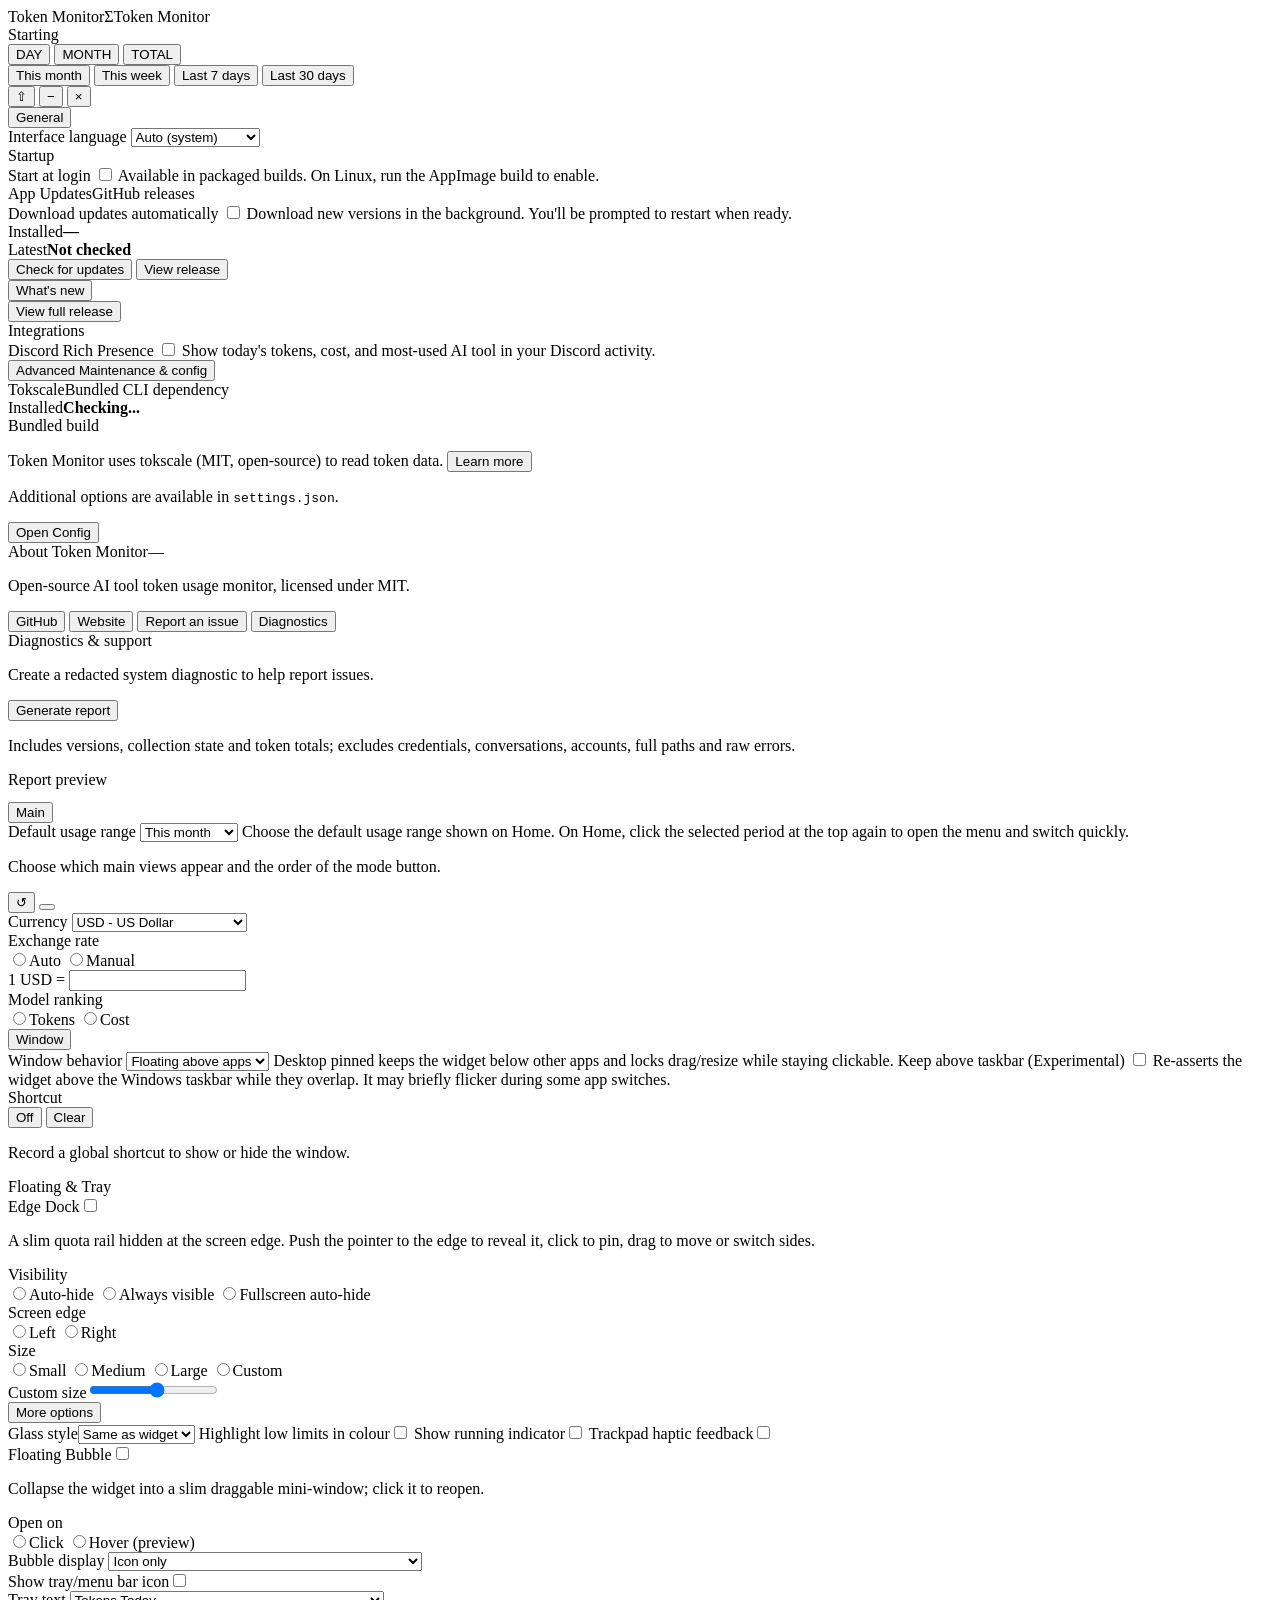
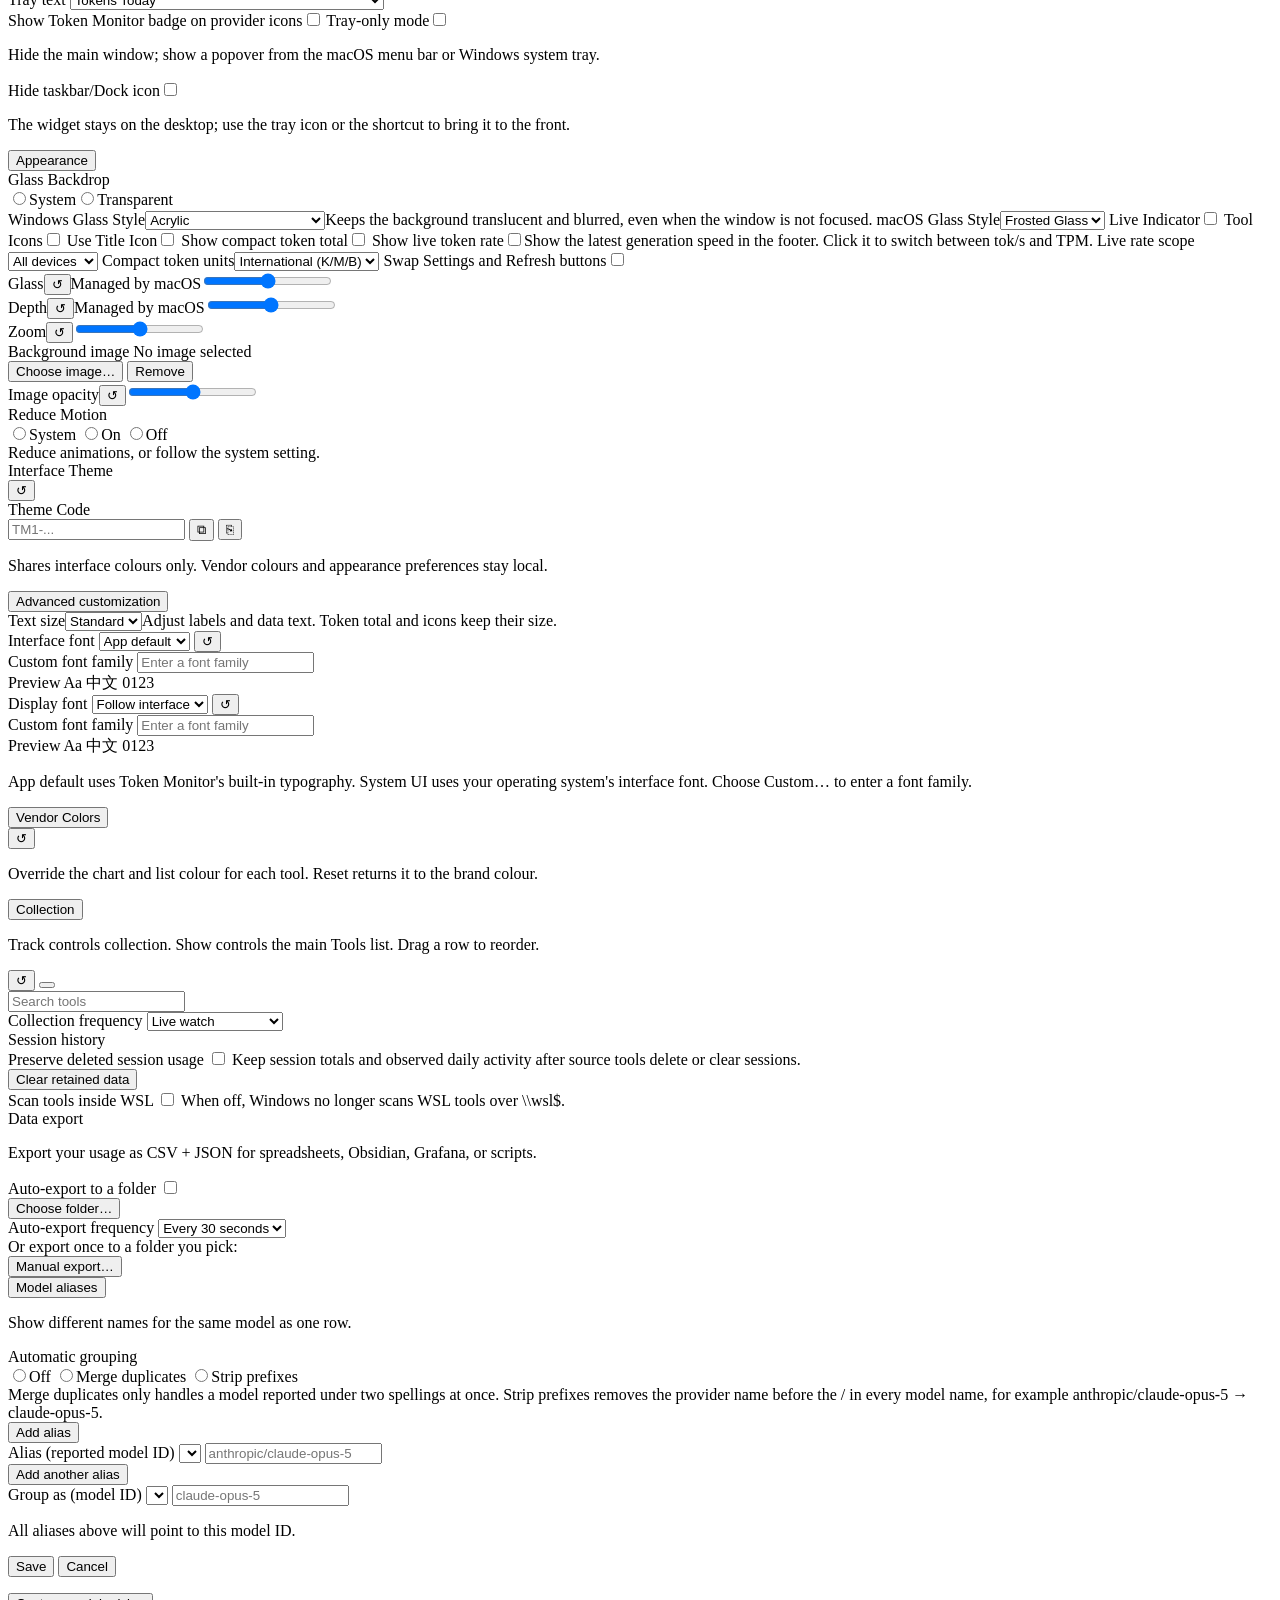
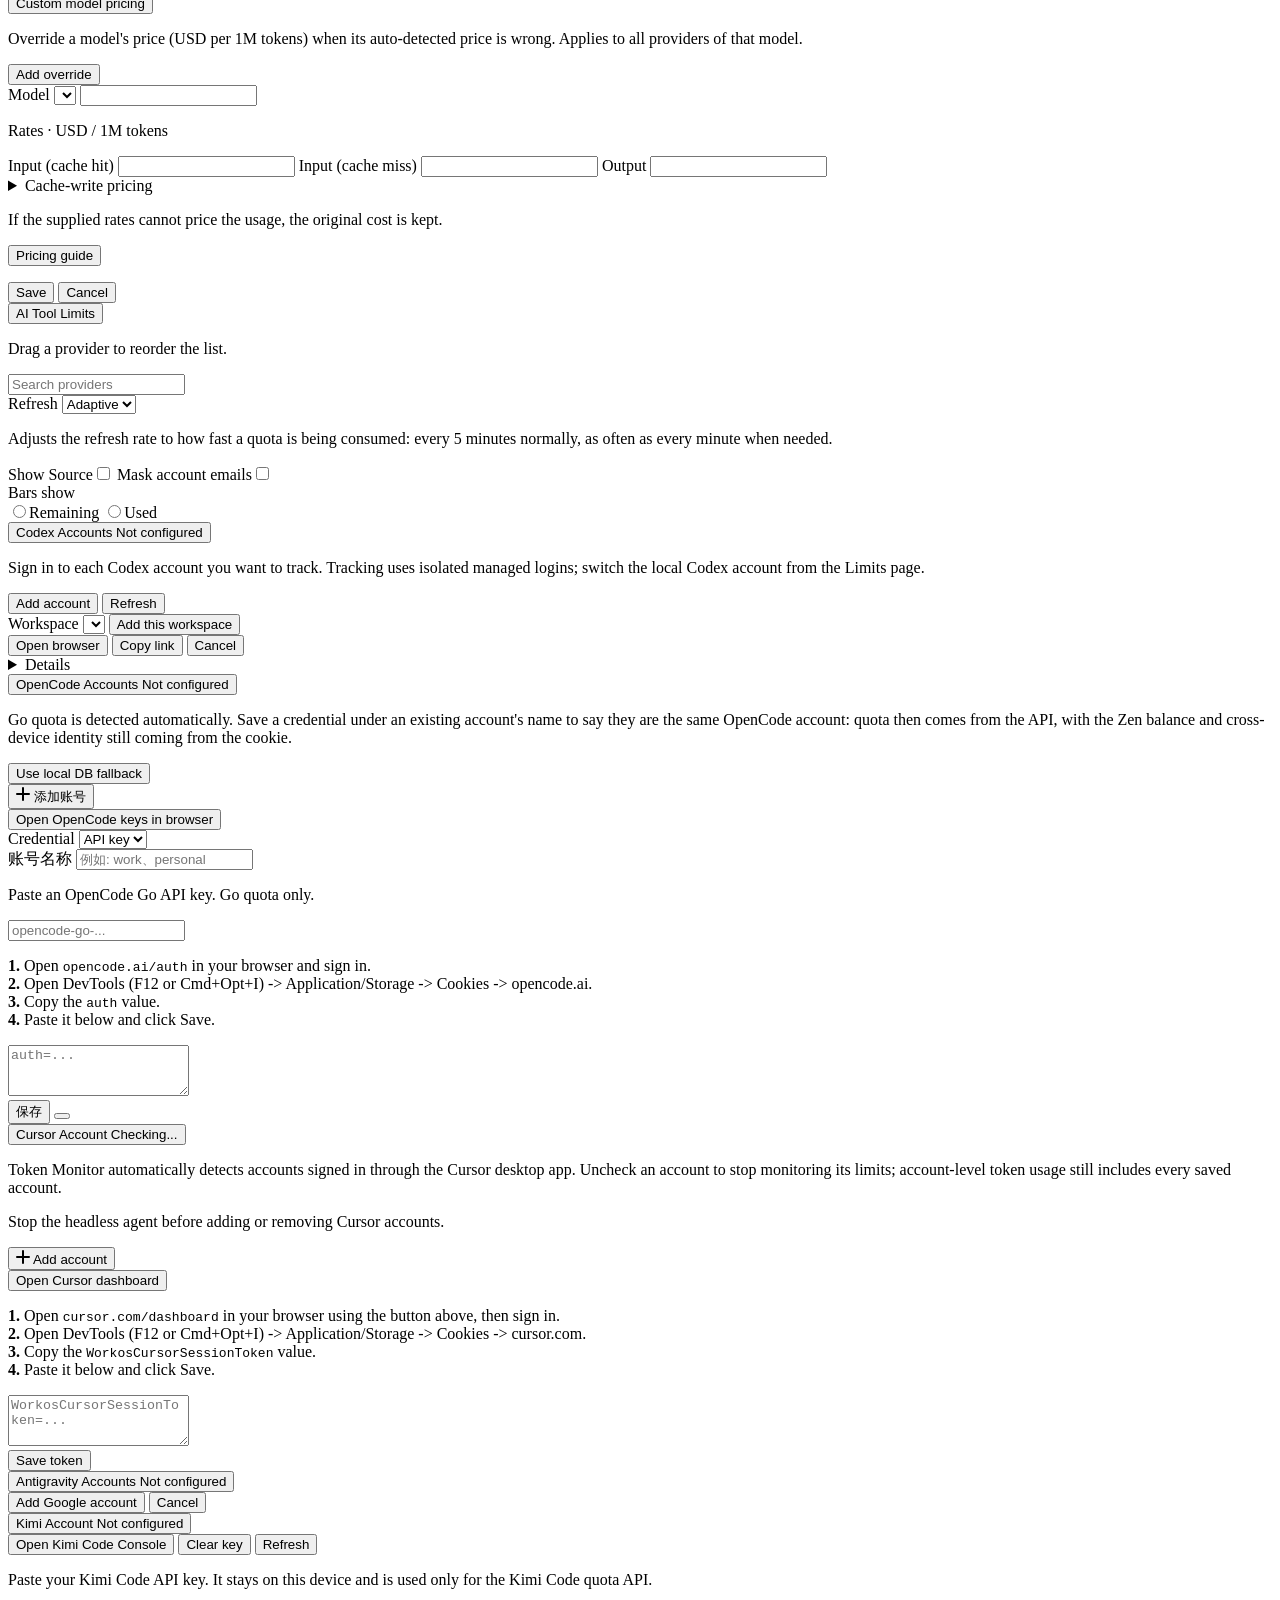
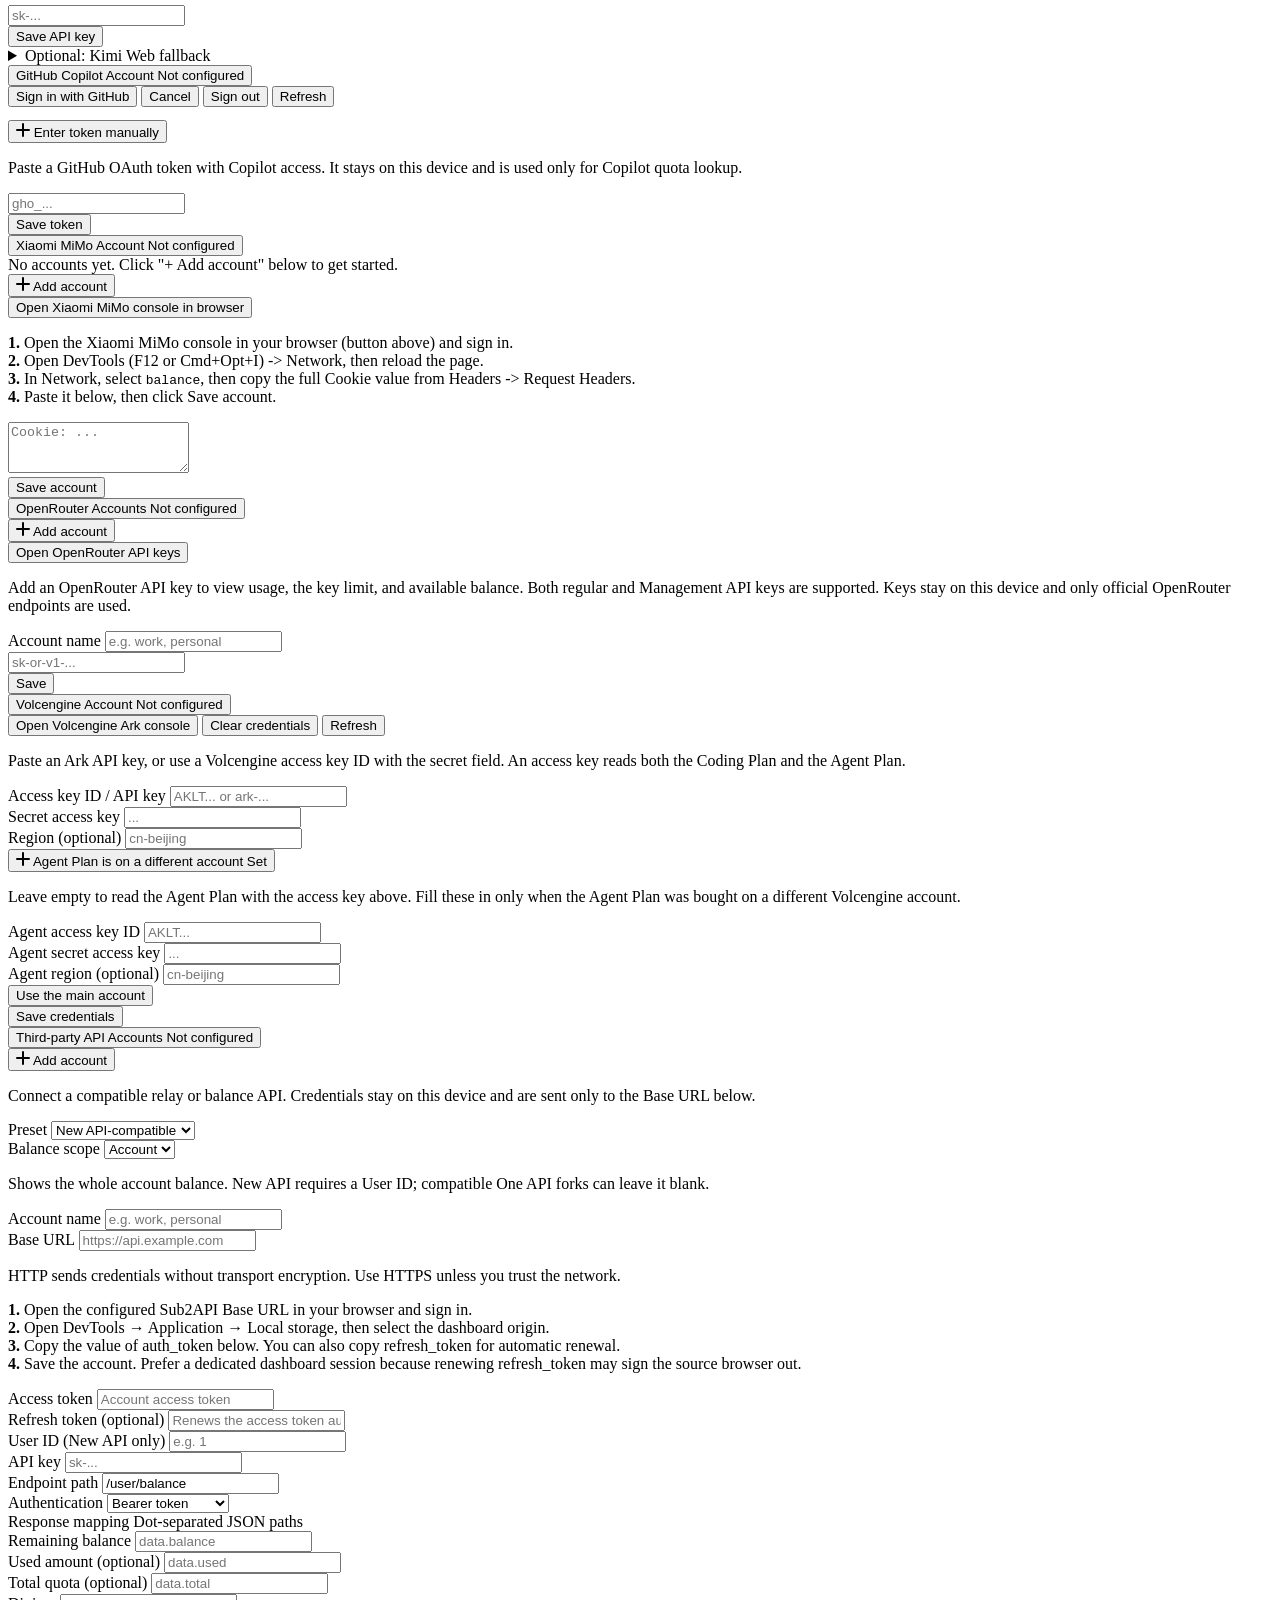
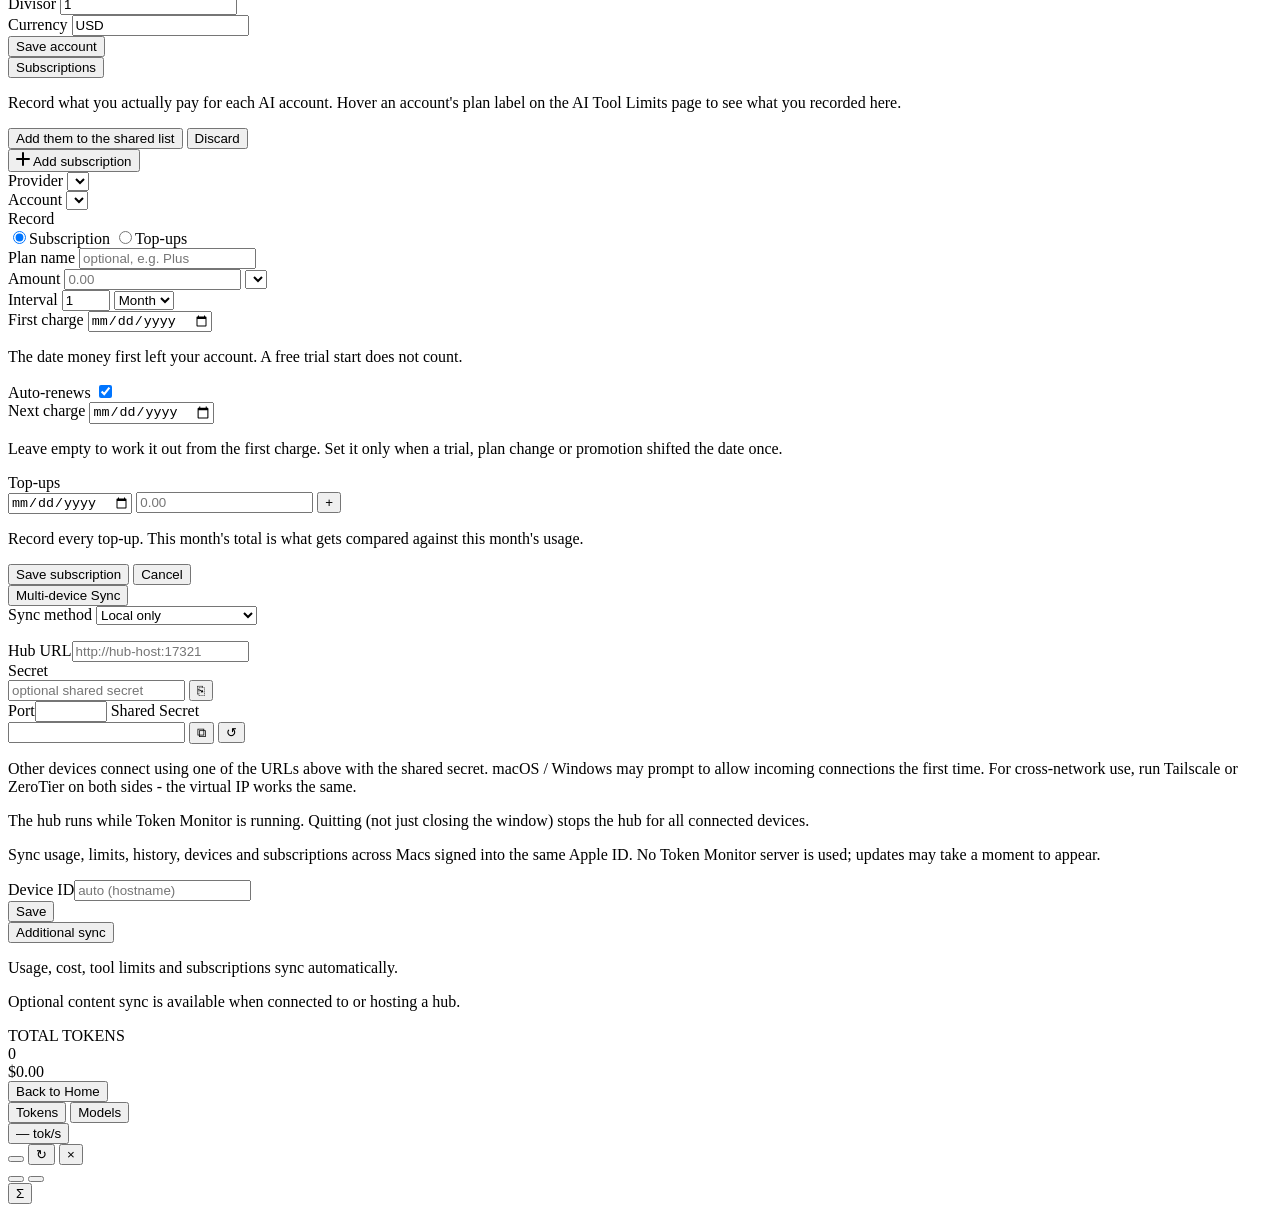
==== src/electron/renderer/index.html @ 48a12439 "refactor(tray): share typography and animated editor teardown" ====
<!doctype html>
<html lang="en">
  <head>
    <meta charset="utf-8" />
    <meta name="viewport" content="width=device-width, initial-scale=1" />
    <title>Token Monitor</title>
    <script src="floatingBubbleBoot.js"></script>
    <link rel="stylesheet" href="styles.css" />
    <link rel="stylesheet" href="edgeDock/composer.css" />
  </head>
  <body>
    <main class="shell">
      <header class="titlebar">
        <div>
          <div class="app-title"><span class="app-title-text">Token Monitor</span><span class="app-title-mark" aria-hidden="true">Σ</span><span id="liveDot" class="live-dot" title="Stream offline"></span><span id="tokenRateReveal" class="token-rate-reveal" aria-hidden="true"></span><span class="app-title-measure" aria-hidden="true">Token Monitor</span></div>
          <div id="status" class="status">Starting</div>
        </div>
        <div class="title-controls">
          <nav class="tabs" aria-label="Period tabs">
            <span class="tab-indicator" aria-hidden="true"></span>
            <button class="tab active" data-period="today" data-period-slot="today">DAY</button>
            <button id="monthPeriodTab" class="tab" data-period="month" data-period-slot="month" aria-haspopup="menu" aria-expanded="false">MONTH</button>
            <button class="tab" data-period="allTime" data-period-slot="allTime">TOTAL</button>
          </nav>
          <div id="monthPeriodMenu" class="view-switcher-menu period-menu hidden" role="menu" aria-labelledby="monthPeriodTab">
            <button class="view-switcher-menu-item" type="button" role="menuitemradio" data-fixed-period="month"><span class="view-switcher-menu-label" data-i18n="periodRange.month">This month</span></button>
            <button class="view-switcher-menu-item" type="button" role="menuitemradio" data-fixed-period="week"><span class="view-switcher-menu-label" data-i18n="periodRange.week">This week</span></button>
            <button class="view-switcher-menu-item" type="button" role="menuitemradio" data-fixed-period="last7"><span class="view-switcher-menu-label" data-i18n="periodRange.last7">Last 7 days</span></button>
            <button class="view-switcher-menu-item" type="button" role="menuitemradio" data-fixed-period="last30"><span class="view-switcher-menu-label" data-i18n="periodRange.last30">Last 30 days</span></button>
          </div>
          <div class="actions-hotspot" title="Window controls"></div>
          <div class="window-actions">
            <button id="pinButton" class="icon-button" title="Cycle window behavior">⇧</button>
            <button id="minButton" class="icon-button" title="Minimize">−</button>
            <button id="closeButton" class="icon-button" title="Close">×</button>
          </div>
        </div>
      </header>

      <section id="settingsPanel" class="settings-panel hidden">
        <div class="settings-group settings-collapsible-group settings-general-group">
          <button class="settings-section-toggle" type="button" data-settings-section="general" aria-expanded="false" aria-controls="generalSettingsDetails">
            <span class="settings-section-heading"><span class="settings-section-icon settings-section-icon-general" aria-hidden="true"></span><span data-i18n="settings.sections.general">General</span></span>
            <span class="settings-section-meta"><span id="generalSettingsSummary" class="settings-section-summary"></span><span class="settings-section-disclosure" aria-hidden="true"></span></span>
          </button>
          <div id="generalSettingsDetails" class="settings-section-details hidden">
            <div class="settings-subgroup settings-language-group">
              <label class="settings-item"><span class="settings-item-text"><span class="settings-item-title" data-i18n="settings.language.label">Interface language</span></span>
                <select id="languageInput">
                  <option value="auto" data-i18n="settings.language.auto">Auto (system)</option>
                  <option value="en" data-i18n="settings.language.english">English</option>
                  <option value="zh-TW" data-i18n="settings.language.zhTW">繁體中文</option>
                  <option value="zh-CN" data-i18n="settings.language.zhCN">简体中文</option>
                  <option value="ko" data-i18n="settings.language.korean">한국어</option>
                  <option value="ja" data-i18n="settings.language.japanese">日本語</option>
                  <option value="pt-BR" data-i18n="settings.language.portugueseBR">Português (Brasil)</option>
                </select>
              </label>
            </div>
            <div id="startupGroup" class="settings-group settings-subgroup">
              <div class="settings-group-header"><span data-i18n="settings.startup.title">Startup</span></div>
              <label class="checkbox-label settings-item">
                <span class="settings-item-text">
                  <span class="settings-item-title" data-i18n="settings.startup.startAtLogin">Start at login</span>
                </span>
                <input id="startAtLoginInput" type="checkbox" />
                <span id="startupNote" class="settings-note settings-item-desc" data-i18n="settings.startup.available">Available in packaged builds. On Linux, run the AppImage build to enable.</span>
              </label>
            </div>
            <div class="settings-subgroup maintenance-section app-update-settings">
              <div class="settings-group-header maintenance-header"><span data-i18n="settings.appUpdate.title">App Updates</span><span data-i18n="settings.appUpdate.source">GitHub releases</span></div>
              <label id="automaticAppUpdatesRow" class="checkbox-label settings-item">
                <span class="settings-item-text">
                  <span class="settings-item-title" data-i18n="settings.appUpdate.automatic">Download updates automatically</span>
                </span>
                <input id="automaticAppUpdatesInput" type="checkbox" aria-describedby="automaticAppUpdatesNote" />
                <span id="automaticAppUpdatesNote" class="settings-note settings-item-desc" data-i18n="settings.appUpdate.automaticDescription">Download new versions in the background. You'll be prompted to restart when ready.</span>
              </label>
              <div class="maintenance-version-grid app-update-version-grid">
                <div class="maintenance-version-item"><span data-i18n="settings.appUpdate.installed">Installed</span><strong id="appUpdateInstalled">—</strong></div>
                <div class="maintenance-version-item"><span data-i18n="settings.appUpdate.latest">Latest</span><strong id="appUpdateLatest" data-i18n="settings.common.notChecked">Not checked</strong></div>
              </div>
              <div class="settings-actions maintenance-actions">
                <button id="appUpdateCheckButton" type="button" data-i18n="settings.appUpdate.check">Check for updates</button>
                <button id="appUpdateViewReleaseButton" type="button" class="hidden" data-i18n="settings.appUpdate.viewRelease">View release</button>
              </div>
              <div id="appUpdateNotes" class="app-update-notes hidden">
                <button id="appUpdateNotesToggle" class="app-update-notes-toggle" type="button" aria-expanded="false" aria-controls="appUpdateNotesDetails">
                  <span class="settings-section-disclosure app-update-notes-disclosure" aria-hidden="true"></span>
                  <span id="appUpdateNotesTitle">What's new</span>
                </button>
                <div id="appUpdateNotesDetails" class="app-update-notes-details hidden" inert>
                  <div class="app-update-notes-content">
                    <div id="appUpdateNotesBody" class="app-update-notes-body"></div>
                    <button id="appUpdateReleaseNotesButton" type="button" class="inline-link" data-i18n="settings.appUpdate.viewFullRelease">View full release</button>
                  </div>
                </div>
              </div>
              <div id="appUpdateMessage" class="tokscale-message"></div>
            </div>
            <div class="settings-subgroup">
              <div class="settings-group-header"><span data-i18n="settings.integrations.title">Integrations</span></div>
              <label class="checkbox-label settings-item">
                <span class="settings-item-text">
                  <span class="settings-item-title" data-i18n="settings.integrations.discord">Discord Rich Presence</span>
                </span>
                <input id="discordRpcInput" type="checkbox" aria-describedby="discordRpcDescription" />
                <span id="discordRpcDescription" class="settings-item-desc" data-i18n="settings.integrations.discordDescription">Show today's tokens, cost, and most-used AI tool in your Discord activity.</span>
              </label>
            </div>
            <div id="advancedSettingsGroup" class="settings-subgroup advanced-settings">
              <button id="advancedSettingsToggle" class="settings-group-header advanced-settings-toggle" type="button" aria-expanded="false" aria-controls="advancedSettingsDetails">
                <span data-i18n="settings.advanced.title">Advanced</span>
                <span class="advanced-settings-meta">
                  <span id="advancedSettingsSummary" class="settings-subgroup-summary" data-i18n="settings.advanced.summary">Maintenance &amp; config</span>
                  <span class="settings-section-disclosure" aria-hidden="true"></span>
                </span>
              </button>
              <div id="advancedSettingsDetails" class="advanced-settings-details hidden" inert>
                <div class="advanced-settings-body">
                  <div id="tokscaleGroup" class="settings-group advanced-settings-block maintenance-panel">
                    <div class="settings-group-header maintenance-header"><span>Tokscale</span><span data-i18n="settings.tokscale.source">Bundled CLI dependency</span></div>
                    <div class="maintenance-version-grid tokscale-version-grid">
                      <div class="maintenance-version-item"><span data-i18n="settings.tokscale.installed">Installed</span><strong id="tokscaleInstalled" data-i18n="settings.common.checking">Checking...</strong></div>
                      <div id="tokscaleBundledBuildRow" class="maintenance-version-item hidden"><span data-i18n="settings.tokscale.bundledBuild">Bundled build</span><strong id="tokscaleBundledBuild"></strong></div>
                    </div>
                    <p class="settings-note"><span data-i18n="settings.tokscale.noteBefore">Token Monitor uses tokscale (MIT, open-source) to read token data.</span> <button id="openTokscaleLinkButton" type="button" class="inline-link" data-i18n="settings.tokscale.learnMore">Learn more</button></p>
                  </div>
                  <div class="settings-group advanced-settings-block advanced-config-row">
                    <p class="settings-note"><span data-i18n="settings.advanced.note">Additional options are available in</span> <code>settings.json</code>.</p>
                    <div class="settings-actions">
                      <button id="openConfigButton" type="button" data-i18n="settings.advanced.openConfig">Open Config</button>
                    </div>
                  </div>
                </div>
              </div>
            </div>
            <div class="settings-subgroup about-settings">
              <div class="settings-group-header"><span data-i18n="settings.about.title">About Token Monitor</span><span id="aboutVersion">—</span></div>
              <p class="settings-note" data-i18n="settings.about.description">Open-source AI tool token usage monitor, licensed under MIT.</p>
              <div class="about-settings-links">
                <button id="openRepositoryButton" type="button" class="inline-link" data-i18n="settings.about.repository">GitHub</button>
                <button id="openWebsiteButton" type="button" class="inline-link" data-i18n="settings.about.website">Website</button>
                <button id="reportIssueButton" type="button" class="inline-link" data-i18n="settings.about.reportIssue">Report an issue</button>
                <button id="diagnosticToggleButton" type="button" class="inline-link" data-i18n="settings.about.diagnostics.toggle" aria-expanded="false" aria-controls="diagnosticDetails">Diagnostics</button>
              </div>
              <div id="diagnosticDetails" class="about-settings-diagnostics accordion-animated-container hidden" aria-hidden="true" inert>
                <div class="accordion-animation-inner about-settings-diagnostics-inner">
                  <div class="about-settings-diagnostics-heading" data-i18n="settings.about.diagnostics.title">Diagnostics &amp; support</div>
                  <p class="settings-note" data-i18n="settings.about.diagnostics.description">Create a redacted system diagnostic to help report issues.</p>
                  <div class="diagnostic-actions">
                    <button id="generateDiagnosticButton" type="button" data-i18n="settings.about.diagnostics.generate">Generate report</button>
                    <button id="copyDiagnosticButton" type="button" class="hidden" data-i18n="settings.about.diagnostics.copy" hidden>Copy report</button>
                    <button id="previewDiagnosticButton" type="button" class="inline-link hidden" data-i18n="settings.about.diagnostics.preview" aria-expanded="false" aria-controls="diagnosticPreview" hidden>View report</button>
                    <button id="regenerateDiagnosticButton" type="button" class="inline-link hidden" data-i18n="settings.about.diagnostics.regenerate" hidden>Regenerate</button>
                  </div>
                  <p class="settings-note diagnostic-privacy-note" data-i18n="settings.about.diagnostics.privacy">Includes versions, collection state and token totals; excludes credentials, conversations, accounts, full paths and raw errors.</p>
                  <div id="diagnosticStatus" class="diagnostic-status" role="status" aria-live="polite"></div>
                  <div id="diagnosticPreview" class="diagnostic-preview hidden" aria-hidden="true" inert aria-label="Report preview" data-i18n-aria-label="settings.about.diagnostics.previewTitle">
                    <div class="diagnostic-preview-header">
                      <span data-i18n="settings.about.diagnostics.previewTitle">Report preview</span>
                    </div>
                    <pre id="diagnosticReportText" tabindex="0"></pre>
                  </div>
                </div>
              </div>
            </div>
          </div>
        </div>

        <div class="settings-group settings-collapsible-group settings-main-group">
          <button class="settings-section-toggle" type="button" data-settings-section="main" aria-expanded="false" aria-controls="mainSettingsDetails">
            <span class="settings-section-heading"><span class="settings-section-icon settings-section-icon-main" aria-hidden="true"></span><span data-i18n="settings.sections.main">Main</span></span>
            <span class="settings-section-meta"><span id="mainSettingsSummary" class="settings-section-summary"></span><span class="settings-section-disclosure" aria-hidden="true"></span></span>
          </button>
          <div id="mainSettingsDetails" class="settings-section-details hidden">
            <div class="settings-subgroup settings-main-screen-group">
              <label class="settings-item period-default-setting">
                <span class="settings-item-text">
                  <span class="settings-item-title" data-i18n="periodRange.settingsTitle">Default usage range</span>
                </span>
                <select id="periodMonthModeInput">
                  <option value="month" data-i18n="periodRange.month">This month</option>
                  <option value="week" data-i18n="periodRange.week">This week</option>
                  <option value="last7" data-i18n="periodRange.last7">Last 7 days</option>
                  <option value="last30" data-i18n="periodRange.last30">Last 30 days</option>
                </select>
                <span class="settings-note settings-item-desc" data-i18n="periodRange.settingsNote">Choose the default usage range shown on Home. On Home, click the selected period at the top again to open the menu and switch quickly.</span>
              </label>
              <div class="settings-note-row">
                <p class="settings-note" data-i18n="settings.views.note">Choose which main views appear and the order of the mode button.</p>
                <div class="tool-header-actions">
                  <button id="resetViewDisplayOrderButton" class="tool-header-action" type="button" title="Reset order" aria-label="Reset order" data-i18n-title="settings.views.resetOrder" data-i18n-aria-label="settings.views.resetOrder"><span aria-hidden="true">↺</span></button>
                  <button id="showAllViewsButton" class="tool-header-action" type="button" title="Show all" aria-label="Show all" data-i18n-title="settings.views.showAll" data-i18n-aria-label="settings.views.showAll"><span class="tool-header-eye" aria-hidden="true"></span></button>
                </div>
              </div>
              <div id="viewDisplayList" class="tool-preference-list"></div>
              <label class="settings-item"><span class="settings-item-text"><span class="settings-item-title" data-i18n="settings.currency.label">Currency</span></span>
                <select id="currencyInput">
                  <option value="USD" data-i18n="settings.currency.usd">USD - US Dollar</option>
                  <option value="TWD" data-i18n="settings.currency.twd">TWD - New Taiwan Dollar</option>
                  <option value="HKD" data-i18n="settings.currency.hkd">HKD - Hong Kong Dollar</option>
                  <option value="CNY" data-i18n="settings.currency.cny">CNY - Chinese Yuan</option>
                </select>
              </label>
              <div id="currencyRateRow" class="currency-rate-row">
                <div class="settings-item">
                  <span class="settings-item-text"><span class="settings-item-title" data-i18n="settings.currency.rateMode">Exchange rate</span></span>
                  <div class="inline-options" role="radiogroup">
                    <label class="inline-option"><input type="radio" name="currencyRateMode" value="auto" id="currencyRateModeAuto" /><span data-i18n="settings.currency.modeAuto">Auto</span></label>
                    <label class="inline-option"><input type="radio" name="currencyRateMode" value="manual" id="currencyRateModeManual" /><span data-i18n="settings.currency.modeManual">Manual</span></label>
                  </div>
                  <span id="currencyRateStatus" class="settings-note settings-item-desc currency-rate-status"></span>
                </div>
                <div id="currencyRateManualField" class="currency-rate-manual-field hidden">
                  <span class="currency-rate-prefix">1 USD =</span>
                  <input id="currencyRateOverrideInput" type="number" step="0.0001" min="0" />
                </div>
              </div>
              <div class="settings-item">
                <span id="modelRankingMetricLabel" class="settings-item-text"><span class="settings-item-title" data-i18n="settings.modelRanking.label">Model ranking</span></span>
                <div class="inline-options" role="radiogroup" aria-labelledby="modelRankingMetricLabel">
                  <label class="inline-option"><input type="radio" name="modelRankingMetric" value="tokens" id="modelRankingMetricTokens" /><span data-i18n="settings.modelRanking.tokens">Tokens</span></label>
                  <label class="inline-option"><input type="radio" name="modelRankingMetric" value="cost" id="modelRankingMetricCost" /><span data-i18n="settings.modelRanking.cost">Cost</span></label>
                </div>
              </div>
            </div>
          </div>
        </div>

        <div class="settings-group settings-collapsible-group settings-window-section-group">
          <button class="settings-section-toggle" type="button" data-settings-section="window" aria-expanded="false" aria-controls="windowSettingsDetails">
            <span class="settings-section-heading"><span class="settings-section-icon settings-section-icon-window" aria-hidden="true"></span><span data-i18n="settings.sections.window">Window</span></span>
            <span class="settings-section-meta"><span id="windowSettingsSummary" class="settings-section-summary"></span><span class="settings-section-disclosure" aria-hidden="true"></span></span>
          </button>
          <div id="windowSettingsDetails" class="settings-section-details hidden">
            <div class="settings-subgroup settings-window-group">
              <label class="settings-item">
                <span class="settings-item-text">
                  <span class="settings-item-title" data-i18n="settings.display.windowBehavior">Window behavior</span>
                </span>
                <select id="windowBehaviorInput">
                  <option value="floating" data-i18n="settings.windowBehavior.floating">Floating above apps</option>
                  <option value="normal" data-i18n="settings.windowBehavior.normal">Normal window</option>
                  <option value="desktop" data-i18n="settings.windowBehavior.desktop">Desktop pinned</option>
                </select>
                <span class="settings-note settings-item-desc" data-i18n="settings.display.windowBehaviorNote">Desktop pinned keeps the widget below other apps and locks drag/resize while staying clickable.</span>
              </label>
              <label id="keepAboveTaskbarRow" class="checkbox-label settings-item hidden">
                <span class="settings-item-text">
                  <span class="settings-item-title" data-i18n="settings.display.keepAboveTaskbar">Keep above taskbar (Experimental)</span>
                </span>
                <input id="keepAboveTaskbarInput" type="checkbox" />
                <span class="settings-note settings-item-desc" data-i18n="settings.display.keepAboveTaskbarNote">Re-asserts the widget above the Windows taskbar while they overlap. It may briefly flicker during some app switches.</span>
              </label>
              <div class="settings-item settings-shortcut-item">
                <span class="settings-item-text"><span class="settings-item-title" data-i18n="settings.display.windowShortcut">Shortcut</span></span>
                <div class="shortcut-recorder">
                  <button id="windowToggleShortcutValue" class="shortcut-value" type="button" aria-live="polite" title="Record" data-i18n-title="settings.shortcut.record">Off</button>
                  <button id="windowToggleShortcutClearButton" type="button" data-i18n="settings.shortcut.clear">Clear</button>
                </div>
                <p id="windowToggleShortcutNote" class="settings-note settings-item-desc" data-i18n="settings.display.windowShortcutNote">Record a global shortcut to show or hide the window.</p>
              </div>
            </div>
            <div class="settings-subgroup settings-presence-group">
              <div class="settings-group-header"><span data-i18n="settings.display.presenceTitle">Floating & Tray</span></div>
              <div id="edgeDockFeature" class="presence-feature">
                <label class="checkbox-label settings-item"><span class="settings-item-text"><span class="settings-item-title" data-i18n="settings.display.edgeDock">Edge Dock</span></span><input id="edgeDockInput" type="checkbox" /></label>
                <div id="edgeDockOptions" class="presence-feature-body hidden">
                  <p class="settings-note" data-i18n="settings.display.edgeDockNote">A slim quota rail hidden at the screen edge. Push the pointer to the edge to reveal it, click to pin, drag to move or switch sides.</p>
                  <div class="settings-item">
                    <span id="edgeDockModeLabel" class="settings-item-text"><span class="settings-item-title" data-i18n="settings.edgeDock.mode">Visibility</span></span>
                    <div class="inline-options" role="radiogroup" aria-labelledby="edgeDockModeLabel">
                      <label class="inline-option"><input type="radio" name="edgeDockMode" value="autoHide" /><span data-i18n="settings.edgeDock.mode.autoHide">Auto-hide</span></label>
                      <label class="inline-option"><input type="radio" name="edgeDockMode" value="always" /><span data-i18n="settings.edgeDock.mode.always">Always visible</span></label>
                      <label class="inline-option"><input type="radio" name="edgeDockMode" value="alwaysExceptFullScreen" /><span data-i18n="settings.edgeDock.mode.alwaysExceptFullScreen">Fullscreen auto-hide</span></label>
                    </div>
                  </div>
                  <div class="settings-item">
                    <span id="edgeDockSideLabel" class="settings-item-text"><span class="settings-item-title" data-i18n="settings.display.edgeDockSide">Screen edge</span></span>
                    <div class="inline-options" role="radiogroup" aria-labelledby="edgeDockSideLabel">
                      <label class="inline-option"><input type="radio" name="edgeDockSide" value="left" /><span data-i18n="settings.edgeDockSide.left">Left</span></label>
                      <label class="inline-option"><input type="radio" name="edgeDockSide" value="right" /><span data-i18n="settings.edgeDockSide.right">Right</span></label>
                    </div>
                  </div>
                  <div class="settings-item">
                    <span id="edgeDockSizeLabel" class="settings-item-text"><span class="settings-item-title" data-i18n="settings.edgeDock.size">Size</span></span>
                    <div class="inline-options is-wrapping" role="radiogroup" aria-labelledby="edgeDockSizeLabel">
                      <label class="inline-option"><input type="radio" name="edgeDockSize" value="small" /><span data-i18n="settings.edgeDock.size.small">Small</span></label>
                      <label class="inline-option"><input type="radio" name="edgeDockSize" value="medium" /><span data-i18n="settings.edgeDock.size.medium">Medium</span></label>
                      <label class="inline-option"><input type="radio" name="edgeDockSize" value="large" /><span data-i18n="settings.edgeDock.size.large">Large</span></label>
                      <label class="inline-option"><input type="radio" name="edgeDockSize" value="custom" /><span data-i18n="settings.edgeDock.size.custom">Custom</span></label>
                    </div>
                  </div>
                  <div id="edgeDockCustomScaleRow" class="settings-item settings-slider-item hidden"><span class="settings-item-text"><span class="slider-label"><span id="edgeDockCustomScaleLabel" class="settings-item-title" data-i18n="settings.edgeDock.customScale">Custom size</span></span></span><input id="edgeDockCustomScaleInput" type="range" min="75" max="150" step="5" aria-labelledby="edgeDockCustomScaleLabel" /><span class="slider-value" aria-hidden="true"></span></div>
                  <div id="edgeDockMoreOptionsGroup" class="settings-group cursor-account-group">
                    <button id="edgeDockMoreOptionsToggle" class="settings-group-header cursor-settings-toggle" type="button" aria-expanded="false" aria-controls="edgeDockMoreOptionsDetails">
                      <span data-i18n="settings.edgeDock.moreOptions">More options</span>
                      <span class="cursor-settings-summary"><span class="cursor-disclosure-icon" aria-hidden="true"></span></span>
                    </button>
                    <div id="edgeDockMoreOptionsDetails" class="cursor-settings-details hidden" inert>
                      <label id="edgeDockMacBackdropRow" class="settings-item hidden"><span class="settings-item-text"><span class="settings-item-title" data-i18n="settings.edgeDock.macBackdrop">Glass style</span></span><select id="edgeDockMacBackdropInput"><option value="inherit" data-i18n="settings.edgeDock.macBackdropInherit">Same as widget</option><option value="vibrancy" data-i18n="settings.appearance.macBackdropVibrancy">Frosted Glass</option><option value="liquid-glass" data-i18n="settings.appearance.macBackdropLiquidGlass">Liquid Glass</option></select></label>
                      <label class="checkbox-label settings-item"><span class="settings-item-text"><span class="settings-item-title" data-i18n="settings.edgeDock.warnColors">Highlight low limits in colour</span></span><input id="edgeDockWarnColorsInput" type="checkbox" /></label>
                      <label class="checkbox-label settings-item"><span class="settings-item-text"><span class="settings-item-title" data-i18n="settings.edgeDock.runningIndicator">Show running indicator</span></span><input id="edgeDockRunningIndicatorInput" type="checkbox" /></label>
                      <label id="edgeDockHapticRow" class="checkbox-label settings-item hidden"><span class="settings-item-text"><span class="settings-item-title" data-i18n="settings.edgeDock.haptic">Trackpad haptic feedback</span></span><input id="edgeDockHapticInput" type="checkbox" /></label>
                    </div>
                  </div>
                  <div id="edgeDockComposer" class="edge-dock-composer"></div>
                </div>
              </div>
              <div class="presence-feature">
                <label class="checkbox-label settings-item"><span class="settings-item-text"><span class="settings-item-title" data-i18n="settings.display.floatingBubble">Floating Bubble</span></span><input id="floatingBubbleInput" type="checkbox" /></label>
                <div id="floatingBubbleOptions" class="presence-feature-body hidden">
                  <p class="settings-note" data-i18n="settings.display.floatingBubbleNote">Collapse the widget into a slim draggable mini-window; click it to reopen.</p>
                  <div id="floatingBubbleTriggerRow" class="settings-item">
                    <span id="floatingBubbleTriggerLabel" class="settings-item-text"><span class="settings-item-title" data-i18n="settings.display.floatingBubbleTrigger">Open on</span></span>
                    <div class="inline-options" role="radiogroup" aria-labelledby="floatingBubbleTriggerLabel">
                      <label class="inline-option"><input type="radio" name="floatingBubbleTrigger" value="click" id="floatingBubbleTriggerClick" /><span data-i18n="settings.floatingBubbleTrigger.click">Click</span></label>
                      <label class="inline-option"><input type="radio" name="floatingBubbleTrigger" value="hover" id="floatingBubbleTriggerHover" /><span data-i18n="settings.floatingBubbleTrigger.hover">Hover (preview)</span></label>
                    </div>
                  </div>
                  <label id="floatingBubbleContentRow" class="settings-item"><span class="settings-item-text"><span class="settings-item-title" data-i18n="settings.display.floatingBubbleContent">Bubble display</span></span>
                    <select id="floatingBubbleContentInput">
                      <option value="icon" data-i18n="settings.tray.iconOnly">Icon only</option>
                      <option value="tokens" data-i18n="settings.tray.tokensToday">Tokens Today</option>
                      <option value="cost" data-i18n="settings.tray.costToday">Cost Today ($1.23)</option>
                      <option value="both" data-i18n="settings.tray.bothToday">Tokens + Cost Today</option>
                      <option value="tokensAll" data-i18n="settings.tray.tokensTotal">Tokens Total</option>
                      <option value="costAll" data-i18n="settings.tray.costTotal">Cost Total ($8.28)</option>
                      <option value="bothAll" data-i18n="settings.tray.bothTotal">Tokens + Cost Total</option>
                      <option value="limitsAllSessions" data-i18n="settings.tray.limitsAllSessions">Limits: first two tools' primary quotas (12% · 34%)</option>
                      <option value="liveTokenRate" data-i18n="settings.tray.liveTokenRate">Live rate (tok/s)</option>
                      <option value="barsSession" data-i18n="settings.tray.barsSession">Limit bars: lowest session remaining</option>
                      <option value="barsWeekly" data-i18n="settings.tray.barsWeekly">Limit bars: lowest weekly remaining</option>
                      <option value="barsAllSessions" data-i18n="settings.tray.barsAllSessions">Limit bars: first two tools' primary quotas</option>
                      <option value="bars" data-i18n="settings.tray.barsWindow">Limit bars: lowest remaining limit</option>
                      <option value="custom" data-i18n="settings.tray.custom">Custom…</option>
                    </select>
                  </label>
                  <div id="floatingBubbleComposer" class="tray-composer hidden" data-surface="floatingBubble"></div>
                </div>
              </div>
              <div class="presence-feature">
                <label class="checkbox-label settings-item"><span class="settings-item-text"><span class="settings-item-title" data-i18n="settings.display.showTrayIcon">Show tray/menu bar icon</span></span><input id="showTrayIconInput" type="checkbox" /></label>
                <div id="trayIconOptions" class="presence-feature-body hidden">
                  <label class="settings-item"><span class="settings-item-text"><span class="settings-item-title" data-i18n="settings.display.trayText">Tray text</span></span>
                    <select id="trayContentInput">
                      <option value="tokens" data-i18n="settings.tray.tokensToday">Tokens Today</option>
                      <option value="cost" data-i18n="settings.tray.costToday">Cost Today ($1.23)</option>
                      <option value="both" data-i18n="settings.tray.bothToday">Tokens + Cost Today</option>
                      <option value="tokensAll" data-i18n="settings.tray.tokensTotal">Tokens Total</option>
                      <option value="costAll" data-i18n="settings.tray.costTotal">Cost Total ($8.28)</option>
                      <option value="bothAll" data-i18n="settings.tray.bothTotal">Tokens + Cost Total</option>
                      <option value="limitsAllSessions" data-i18n="settings.tray.limitsAllSessions">Limits: first two tools' primary quotas (12% · 34%)</option>
                      <option value="liveTokenRate" data-i18n="settings.tray.liveTokenRate">Live rate (tok/s)</option>
                      <option value="barsSession" data-i18n="settings.tray.barsSession">Limit bars: lowest session remaining</option>
                      <option value="barsWeekly" data-i18n="settings.tray.barsWeekly">Limit bars: lowest weekly remaining</option>
                      <option value="barsAllSessions" data-i18n="settings.tray.barsAllSessions">Limit bars: first two tools' primary quotas</option>
                      <option value="bars" data-i18n="settings.tray.barsWindow">Limit bars: lowest remaining limit</option>
                      <option value="icon" data-i18n="settings.tray.iconOnly">Icon only</option>
                      <option value="custom" data-i18n="settings.tray.custom">Custom…</option>
                    </select>
                  </label>
                  <div id="trayComposer" class="tray-composer hidden" data-surface="tray"></div>
                  <label class="checkbox-label settings-item"><span class="settings-item-text"><span class="settings-item-title" data-i18n="settings.display.trayProviderBadge">Show Token Monitor badge on provider icons</span></span><input id="showTrayProviderBadgeInput" type="checkbox" /></label>
                  <label class="checkbox-label settings-item"><span class="settings-item-text"><span class="settings-item-title" data-i18n="settings.display.trayMode">Tray-only mode</span></span><input id="trayModeInput" type="checkbox" /></label>
                  <div id="trayOptions" class="presence-feature-body hidden">
                    <p class="settings-note" data-i18n="settings.display.trayNote">Hide the main window; show a popover from the macOS menu bar or Windows system tray.</p>
                  </div>
                  <label id="hideAppIconRow" class="checkbox-label settings-item hidden"><span class="settings-item-text"><span class="settings-item-title" data-i18n="settings.display.hideAppIcon">Hide taskbar/Dock icon</span></span><input id="hideAppIconInput" type="checkbox" /></label>
                  <div id="hideAppIconOptions" class="presence-feature-body hidden">
                    <p class="settings-note" data-i18n="settings.display.hideAppIconNote">The widget stays on the desktop; use the tray icon or the shortcut to bring it to the front.</p>
                  </div>
                </div>
              </div>
            </div>
          </div>
        </div>

        <div class="settings-group settings-collapsible-group settings-appearance-section-group">
          <button class="settings-section-toggle" type="button" data-settings-section="appearance" aria-expanded="false" aria-controls="appearanceSettingsDetails">
            <span class="settings-section-heading"><span class="settings-section-icon settings-section-icon-appearance" aria-hidden="true"></span><span data-i18n="settings.appearance.title">Appearance</span></span>
            <span class="settings-section-meta"><span id="appearanceSettingsSummary" class="settings-section-summary"></span><span class="settings-section-disclosure" aria-hidden="true"></span></span>
          </button>
          <div id="appearanceSettingsDetails" class="settings-section-details hidden">
            <div class="settings-subgroup settings-appearance-group">
              <div class="settings-item"><span class="settings-item-text"><span id="windowGlassEffectLabel" class="settings-item-title" data-i18n="settings.appearance.systemGlass">Glass Backdrop</span></span><div class="inline-options" role="radiogroup" aria-labelledby="windowGlassEffectLabel"><label class="inline-option"><input type="radio" name="systemGlassOption" value="system" /><span data-i18n="settings.appearance.glassEffectSystem">System</span></label><label class="inline-option"><input type="radio" name="systemGlassOption" value="off" /><span data-i18n="settings.appearance.glassEffectTransparent">Transparent</span></label></div></div>
              <label id="windowsBackdropRow" class="settings-item hidden"><span class="settings-item-text"><span class="settings-item-title" data-i18n="settings.appearance.windowsBackdrop">Windows Glass Style</span></span><select id="windowsBackdropInput"><option value="acrylic" data-i18n="settings.appearance.windowsBackdropAcrylic">Acrylic</option><option value="accent" data-i18n="settings.appearance.windowsBackdropAccent">Accent Blur (experimental)</option></select><span id="windowsBackdropNote" class="settings-note settings-item-desc hidden" data-i18n="settings.appearance.windowsBackdropNote">Keeps the background translucent and blurred, even when the window is not focused.</span></label>
              <label id="macBackdropRow" class="settings-item hidden"><span class="settings-item-text"><span class="settings-item-title" data-i18n="settings.appearance.macBackdrop">macOS Glass Style</span></span><select id="macBackdropInput"><option value="vibrancy" data-i18n="settings.appearance.macBackdropVibrancy">Frosted Glass</option><option value="liquid-glass" data-i18n="settings.appearance.macBackdropLiquidGlass">Liquid Glass</option></select></label>
              <label class="checkbox-label settings-item"><span class="settings-item-text"><span class="settings-item-title" data-i18n="settings.appearance.liveIndicator">Live Indicator</span></span><input id="liveDotInput" type="checkbox" /></label>
              <label class="checkbox-label settings-item"><span class="settings-item-text"><span class="settings-item-title" data-i18n="settings.appearance.toolIcons">Tool Icons</span></span><input id="toolIconsInput" type="checkbox" /></label>
              <label class="checkbox-label settings-item"><span class="settings-item-text"><span class="settings-item-title" data-i18n="settings.appearance.titleIcon">Use Title Icon</span></span><input id="titleIconInput" type="checkbox" /></label>
              <label class="checkbox-label settings-item"><span class="settings-item-text"><span class="settings-item-title" data-i18n="settings.appearance.compactTotalTokens">Show compact token total</span></span><input id="showCompactTotalTokensInput" type="checkbox" /></label>
              <label class="checkbox-label settings-item"><span class="settings-item-text"><span class="settings-item-title" data-i18n="settings.appearance.liveTokenRate">Show live token rate</span></span><input id="showLiveTokenRateInput" type="checkbox" aria-describedby="showLiveTokenRateNote" /><span id="showLiveTokenRateNote" class="settings-note settings-item-desc" data-i18n="settings.appearance.liveTokenRateNote">Show the latest generation speed in the footer. Click it to switch between tok/s and TPM.</span></label>
              <label id="liveTokenRateScopeRow" class="settings-item hidden"><span class="settings-item-text"><span class="settings-item-title" data-i18n="settings.appearance.liveTokenRateScope">Live rate scope</span></span><select id="liveTokenRateScopeInput"><option value="all" data-i18n="settings.appearance.liveTokenRateScopeAll">All devices</option><option value="device" data-i18n="settings.appearance.liveTokenRateScopeDevice">This device</option></select></label>
              <label id="compactTokenUnitsRow" class="settings-item hidden"><span class="settings-item-text"><span class="settings-item-title" data-i18n="settings.appearance.compactTokenUnits">Compact token units</span></span><select id="compactTokenUnitsInput"><option value="western" data-i18n="settings.appearance.compactTokenUnitsWestern">International (K/M/B)</option><option value="localized" data-i18n="settings.appearance.compactTokenUnitsLocalized">East Asian (萬/億)</option></select></label>
              <label class="checkbox-label settings-item"><span class="settings-item-text"><span class="settings-item-title" data-i18n="settings.appearance.swapSettingsRefresh">Swap Settings and Refresh buttons</span></span><input id="swapSettingsRefreshInput" type="checkbox" /></label>
              <div class="settings-item settings-slider-item"><span class="settings-item-text"><span class="slider-label"><span id="glassSliderLabel" class="settings-item-title" data-i18n="settings.appearance.glass">Glass</span><button id="resetGlassButton" type="button" class="reset-appearance-button reset-inline" title="Reset glass" data-i18n-title="settings.appearance.resetGlass">↺</button></span><span id="glassInputNote" class="settings-note settings-item-desc hidden" data-i18n="settings.appearance.nativeManaged">Managed by macOS</span></span><input id="glassInput" type="range" min="0" max="100" step="1" aria-labelledby="glassSliderLabel" aria-describedby="glassInputNote" /><span class="slider-value" aria-hidden="true"></span></div>
              <div class="settings-item settings-slider-item"><span class="settings-item-text"><span class="slider-label"><span id="depthSliderLabel" class="settings-item-title" data-i18n="settings.appearance.depth">Depth</span><button id="resetDepthButton" type="button" class="reset-appearance-button reset-inline" title="Reset depth" data-i18n-title="settings.appearance.resetDepth">↺</button></span><span id="blurInputNote" class="settings-note settings-item-desc hidden" data-i18n="settings.appearance.nativeManaged">Managed by macOS</span></span><input id="blurInput" type="range" min="0" max="100" step="1" aria-labelledby="depthSliderLabel" aria-describedby="blurInputNote" /><span class="slider-value" aria-hidden="true"></span></div>
              <div class="settings-item settings-slider-item"><span class="settings-item-text"><span class="slider-label"><span id="zoomSliderLabel" class="settings-item-title" data-i18n="settings.appearance.zoom">Zoom</span><button id="resetZoomButton" type="button" class="reset-appearance-button reset-inline" title="Reset zoom" data-i18n-title="settings.appearance.resetZoom">↺</button></span></span><input id="zoomInput" type="range" min="70" max="160" step="5" aria-labelledby="zoomSliderLabel" /><span class="slider-value" aria-hidden="true"></span></div>
              <div class="settings-item background-image-setting">
                <span class="settings-item-text">
                  <span class="settings-item-title" data-i18n="settings.appearance.backgroundImage">Background image</span>
                  <span id="backgroundImageStatus" class="settings-note settings-item-desc" data-i18n="settings.appearance.backgroundImageNone">No image selected</span>
                </span>
                <div class="background-image-actions">
                  <button id="chooseBackgroundImageButton" type="button" data-i18n="settings.appearance.backgroundImageChoose">Choose image…</button>
                  <button id="clearBackgroundImageButton" type="button" class="hidden" data-i18n="settings.appearance.backgroundImageClear">Remove</button>
                </div>
              </div>
              <div id="backgroundImageOpacityRow" class="settings-item settings-slider-item hidden"><span class="settings-item-text"><span class="slider-label"><span id="backgroundImageOpacityLabel" class="settings-item-title" data-i18n="settings.appearance.backgroundImageOpacity">Image opacity</span><button id="resetBackgroundImageOpacityButton" type="button" class="reset-appearance-button reset-inline" title="Reset image opacity" data-i18n-title="settings.appearance.resetBackgroundImageOpacity">↺</button></span></span><input id="backgroundImageOpacityInput" type="range" min="0" max="100" step="1" aria-labelledby="backgroundImageOpacityLabel" /><span class="slider-value" aria-hidden="true"></span></div>
              <div class="settings-item">
                <span class="settings-item-text">
                  <span class="settings-item-title" data-i18n="settings.appearance.reduceMotion">Reduce Motion</span>
                </span>
                <div class="inline-options" role="radiogroup">
                  <label class="inline-option"><input type="radio" name="reduceMotionOption" value="system" /><span data-i18n="settings.appearance.motion.system">System</span></label>
                  <label class="inline-option"><input type="radio" name="reduceMotionOption" value="on" /><span data-i18n="settings.appearance.motion.on">On</span></label>
                  <label class="inline-option"><input type="radio" name="reduceMotionOption" value="off" /><span data-i18n="settings.appearance.motion.off">Off</span></label>
                </div>
                <span class="settings-note settings-item-desc" data-i18n="settings.appearance.reduceMotionNote">Reduce animations, or follow the system setting.</span>
              </div>
            </div>
            <div class="settings-subgroup settings-theme-group">
              <div class="settings-note-row">
                <div class="settings-group-header"><span data-i18n="settings.appearance.themeTitle">Interface Theme</span></div>
                <div class="tool-header-actions">
                  <button id="resetThemeColorsButton" class="tool-header-action" type="button" title="Reset all" aria-label="Reset all" data-i18n-title="settings.appearance.resetAll" data-i18n-aria-label="settings.appearance.resetAll"><span aria-hidden="true">↺</span></button>
                </div>
              </div>
              <div id="themePresetChips" class="theme-preset-chips"></div>
              <div class="settings-field theme-code-field">
                <label for="themeCodeInput" data-i18n="settings.appearance.themeCodeLabel">Theme Code</label>
                <div class="hub-secret-row">
                  <input id="themeCodeInput" class="theme-code-input" type="text" maxlength="64" autocomplete="off" autocapitalize="characters" spellcheck="false" placeholder="TM1-..." data-i18n-placeholder="settings.appearance.themeCodePlaceholder" />
                  <button id="copyThemeCodeButton" class="icon-button" type="button" title="Copy theme code" data-i18n-title="settings.appearance.themeCodeCopy" aria-label="Copy theme code" data-i18n-aria-label="settings.appearance.themeCodeCopy">⧉</button>
                  <button id="applyThemeCodeButton" class="icon-button" type="button" title="Paste and apply" data-i18n-title="settings.appearance.themeCodeApply" aria-label="Paste and apply" data-i18n-aria-label="settings.appearance.themeCodeApply">⎘</button>
                </div>
                <p class="settings-note" data-i18n="settings.appearance.themeCodeNote">Shares interface colours only. Vendor colours and appearance preferences stay local.</p>
                <p id="themeCodeStatus" class="theme-code-status" aria-live="polite"></p>
              </div>
              <div id="themeAdvancedGroup" class="settings-group cursor-account-group theme-color-accordion">
                <button id="themeAdvancedToggle" class="settings-group-header cursor-settings-toggle" type="button" aria-expanded="false" aria-controls="themeAdvancedDetails">
                  <span data-i18n="settings.appearance.advanced">Advanced customization</span>
                  <span class="cursor-settings-summary">
                    <span class="cursor-disclosure-icon" aria-hidden="true"></span>
                  </span>
                </button>
                <div id="themeAdvancedDetails" class="cursor-settings-details hidden" inert>
                  <div id="themeColorGrid" class="color-picker-grid"></div>
                  <div class="settings-font-controls">
                    <div class="settings-item"><span class="settings-item-text"><span id="textSizeLabel" class="settings-item-title" data-i18n="settings.appearance.textSize">Text size</span></span><select id="textSizeInput" aria-labelledby="textSizeLabel" aria-describedby="textSizeNote"><option value="standard" data-i18n="settings.appearance.textSizeStandard">Standard</option><option value="larger" data-i18n="settings.appearance.textSizeLarger">Larger</option><option value="largest" data-i18n="settings.appearance.textSizeLargest">Largest</option></select><span id="textSizeNote" class="settings-note settings-item-desc" data-i18n="settings.appearance.textSizeNote">Adjust labels and data text. Token total and icons keep their size.</span></div>
                    <div class="settings-font-field">
                      <label class="settings-item-title" for="interfaceFontPreset" data-i18n="settings.appearance.fontInterface">Interface font</label>
                      <span class="settings-font-input-row">
                        <select id="interfaceFontPreset" aria-describedby="fontSettingsNote">
                          <option value="app" data-i18n="settings.appearance.fontPresetApp">App default</option>
                          <option value="system" data-i18n="settings.appearance.fontPresetSystem">System UI</option>
                          <option value="mono" data-i18n="settings.appearance.fontPresetMono">Monospace</option>
                          <option value="custom" data-i18n="settings.appearance.fontPresetCustom">Custom…</option>
                        </select>
                        <button id="resetInterfaceFontButton" class="reset-appearance-button reset-inline" type="button" title="Reset font" data-i18n-title="settings.appearance.resetFont" aria-label="Reset interface font" data-i18n-aria-label="settings.appearance.resetInterfaceFont">↺</button>
                      </span>
                      <div id="interfaceFontCustomRow" class="settings-font-custom-row hidden">
                        <label for="interfaceFontInput" data-i18n="settings.appearance.fontCustomLabel">Custom font family</label>
                        <input id="interfaceFontInput" type="text" maxlength="160" autocomplete="off" spellcheck="false" placeholder="Enter a font family" data-i18n-placeholder="settings.appearance.fontPlaceholder" aria-describedby="fontSettingsNote" />
                        <div class="settings-font-preview">
                          <span class="settings-font-preview-label" data-i18n="settings.appearance.fontPreview">Preview</span>
                          <span id="interfaceFontPreview" class="settings-font-preview-sample">Aa 中文 0123</span>
                        </div>
                      </div>
                    </div>
                    <div class="settings-font-field">
                      <label class="settings-item-title" for="displayFontPreset" data-i18n="settings.appearance.fontDisplay">Display font</label>
                      <span class="settings-font-input-row">
                        <select id="displayFontPreset" aria-describedby="fontSettingsNote">
                          <option value="follow" data-i18n="settings.appearance.fontPresetFollow">Follow interface</option>
                          <option value="app" data-i18n="settings.appearance.fontPresetApp">App default</option>
                          <option value="system" data-i18n="settings.appearance.fontPresetSystem">System UI</option>
                          <option value="mono" data-i18n="settings.appearance.fontPresetMono">Monospace</option>
                          <option value="custom" data-i18n="settings.appearance.fontPresetCustom">Custom…</option>
                        </select>
                        <button id="resetDisplayFontButton" class="reset-appearance-button reset-inline" type="button" title="Reset font" data-i18n-title="settings.appearance.resetFont" aria-label="Reset display font" data-i18n-aria-label="settings.appearance.resetDisplayFont">↺</button>
                      </span>
                      <div id="displayFontCustomRow" class="settings-font-custom-row hidden">
                        <label for="displayFontInput" data-i18n="settings.appearance.fontCustomLabel">Custom font family</label>
                        <input id="displayFontInput" type="text" maxlength="160" autocomplete="off" spellcheck="false" placeholder="Enter a font family" data-i18n-placeholder="settings.appearance.fontPlaceholder" aria-describedby="fontSettingsNote" />
                        <div class="settings-font-preview">
                          <span class="settings-font-preview-label" data-i18n="settings.appearance.fontPreview">Preview</span>
                          <span id="displayFontPreview" class="settings-font-preview-sample">Aa 中文 0123</span>
                        </div>
                      </div>
                    </div>
                    <p id="fontSettingsNote" class="settings-note" data-i18n="settings.appearance.fontNote">App default uses Token Monitor's built-in typography. System UI uses your operating system's interface font. Choose Custom… to enter a font family.</p>
                  </div>
                </div>
              </div>
              <div id="themeVendorGroup" class="settings-group cursor-account-group theme-color-accordion settings-vendor-color-group">
                <div class="settings-note-row">
                  <button id="themeVendorToggle" class="settings-group-header cursor-settings-toggle" type="button" aria-expanded="false" aria-controls="themeVendorDetails">
                    <span data-i18n="settings.appearance.vendorTitle">Vendor Colors</span>
                    <span class="cursor-settings-summary">
                      <span class="cursor-disclosure-icon" aria-hidden="true"></span>
                    </span>
                  </button>
                  <div class="tool-header-actions">
                    <button id="resetVendorColorsButton" class="tool-header-action" type="button" title="Reset to brand" aria-label="Reset to brand" data-i18n-title="settings.appearance.resetBrand" data-i18n-aria-label="settings.appearance.resetBrand"><span aria-hidden="true">↺</span></button>
                  </div>
                </div>
                <div id="themeVendorDetails" class="cursor-settings-details hidden" inert>
                  <p class="settings-note" data-i18n="settings.appearance.vendorNote">Override the chart and list colour for each tool. Reset returns it to the brand colour.</p>
                  <div id="vendorColorList" class="vendor-color-list"></div>
                </div>
              </div>
            </div>
          </div>
        </div>

        <div class="settings-group settings-collapsible-group settings-tools-group">
          <button class="settings-section-toggle" type="button" data-settings-section="tools" aria-expanded="false" aria-controls="toolsSettingsDetails">
            <span class="settings-section-heading"><span class="settings-section-icon settings-section-icon-tools" aria-hidden="true"></span><span data-i18n="settings.sections.collection">Collection</span></span>
            <span class="settings-section-meta"><span id="toolsSettingsSummary" class="settings-section-summary"></span><span class="settings-section-disclosure" aria-hidden="true"></span></span>
          </button>
          <div id="toolsSettingsDetails" class="settings-section-details hidden">
            <div class="settings-subgroup settings-tools-subgroup">
              <div class="settings-note-row">
                <p class="settings-note" data-i18n="settings.tools.note">Track controls collection. Show controls the main Tools list. Drag a row to reorder.</p>
                <div class="tool-header-actions">
                  <button id="resetClientDisplayOrderButton" class="tool-header-action" type="button" title="Reset order" aria-label="Reset order" data-i18n-title="settings.tools.resetOrder" data-i18n-aria-label="settings.tools.resetOrder"><span aria-hidden="true">↺</span></button>
                  <button id="showAllClientsButton" class="tool-header-action" type="button" title="Show all" aria-label="Show all" data-i18n-title="settings.tools.showAll" data-i18n-aria-label="settings.tools.showAll"><span class="tool-header-eye" aria-hidden="true"></span></button>
                </div>
              </div>
              <div class="settings-list-search">
                <input id="clientDisplaySearchInput" class="settings-list-search-input" type="search" autocomplete="off" spellcheck="false" placeholder="Search tools" data-i18n-placeholder="settings.tools.search" aria-label="Search tools" data-i18n-aria-label="settings.tools.search" aria-controls="clientDisplayList" />
              </div>
              <div id="clientDisplayList" class="tool-preference-list"></div>
            </div>
            <div class="settings-subgroup settings-collection-cadence">
              <label class="settings-item">
                <span class="settings-item-text">
                  <span class="settings-item-title" data-i18n="settings.collection.cadence">Collection frequency</span>
                </span>
                <select id="collectionCadenceInput">
                  <option value="live" data-i18n="settings.collection.mode.live">Live watch</option>
                  <option value="smart" data-i18n="settings.collection.mode.smart">Smart (10 minutes)</option>
                  <option value="300000" data-i18n="settings.collection.interval.5m">Every 5 minutes</option>
                  <option value="900000" data-i18n="settings.collection.interval.15m">Every 15 minutes</option>
                  <option value="1800000" data-i18n="settings.collection.interval.30m">Every 30 minutes</option>
                </select>
                <span id="collectionCadenceNote" class="settings-note settings-item-desc" data-i18n="settings.collection.modeDesc" hidden>Smart mode collects after agent activity, with an hourly reconciliation; fixed intervals turn off file watching.</span>
              </label>
            </div>
            <div class="settings-subgroup session-archive-settings">
              <div class="settings-group-header"><span data-i18n="settings.collection.sessionArchiveTitle">Session history</span></div>
              <label class="checkbox-label session-archive-toggle settings-item">
                <span class="settings-item-text">
                  <span class="settings-item-title" data-i18n="settings.collection.sessionArchiveToggle">Preserve deleted session usage</span>
                </span>
                <input id="sessionUsageArchiveInput" type="checkbox" />
                <span class="settings-note settings-item-desc" data-i18n="settings.collection.sessionArchiveDesc">Keep session totals and observed daily activity after source tools delete or clear sessions.</span>
              </label>
              <div class="session-archive-footer">
                <span id="sessionUsageArchiveStatus" class="settings-note"></span>
                <button id="clearSessionUsageArchiveButton" class="session-archive-clear" type="button" data-i18n="settings.collection.sessionArchiveClear">Clear retained data</button>
              </div>
            </div>
            <div id="wslScanRow" class="settings-wsl-block hidden">
              <label class="checkbox-label wsl-scan-toggle settings-item">
                <span class="settings-item-text">
                  <span class="settings-item-title" data-i18n="settings.collection.wslScan">Scan tools inside WSL</span>
                </span>
                <input id="wslScanInput" type="checkbox" />
                <span class="settings-note settings-item-desc" data-i18n="settings.collection.wslScanDesc">When off, Windows no longer scans WSL tools over \\wsl$.</span>
              </label>
              <div id="wslPanel" class="wsl-panel"></div>
            </div>
            <div class="settings-subgroup settings-export-block">
              <div class="settings-group-header"><span data-i18n="settings.export.title">Data export</span></div>
              <p class="settings-note" data-i18n="settings.export.desc">Export your usage as CSV + JSON for spreadsheets, Obsidian, Grafana, or scripts.</p>
              <div class="export-auto-head">
                <label class="checkbox-label export-auto-toggle settings-item">
                  <span class="settings-item-text">
                    <span class="settings-item-heading">
                      <span class="settings-item-title" data-i18n="settings.export.autoLabel">Auto-export to a folder</span>
                      <span id="exportAutoStatus" class="cursor-status-pill export-status-pill hidden"></span>
                    </span>
                  </span>
                  <input id="exportAutoInput" type="checkbox" />
                </label>
              </div>
              <div id="exportAutoDetails" class="export-auto-details hidden">
                <div class="export-dir-row">
                  <span id="exportDirLabel" class="export-dir-path"></span>
                  <div class="settings-actions export-dir-actions">
                    <button id="exportPickDirButton" type="button" data-i18n="settings.export.pickDir">Choose folder…</button>
                  </div>
                </div>
                <label class="export-interval-row settings-item"><span class="settings-item-text"><span class="settings-item-title" data-i18n="settings.export.interval">Auto-export frequency</span></span>
                  <select id="exportIntervalInput">
                    <option value="30000" data-i18n="settings.export.interval.30s">Every 30 seconds</option>
                    <option value="60000" data-i18n="settings.export.interval.1m">Every minute</option>
                    <option value="300000" data-i18n="settings.export.interval.5m">Every 5 minutes</option>
                    <option value="900000" data-i18n="settings.export.interval.15m">Every 15 minutes</option>
                    <option value="1800000" data-i18n="settings.export.interval.30m">Every 30 minutes</option>
                    <option value="3600000" data-i18n="settings.export.interval.60m">Every 60 minutes</option>
                  </select>
                </label>
              </div>
              <div class="export-manual-row">
                <span class="settings-note export-manual-note" data-i18n="settings.export.manualDesc">Or export once to a folder you pick:</span>
                <div class="settings-actions">
                  <button id="exportNowButton" type="button" data-i18n="settings.export.manualNow">Manual export…</button>
                </div>
              </div>
            </div>
            <div id="modelAliasesAccountGroup" class="settings-group cursor-account-group">
              <button id="modelAliasesSettingsToggle" class="settings-group-header cursor-settings-toggle" type="button" aria-expanded="false" aria-controls="modelAliasesSettingsDetails">
                <span data-i18n="settings.modelAliases.title">Model aliases</span>
                <span class="cursor-settings-summary">
                  <span id="modelAliasesStatus" class="cursor-status-pill"></span>
                  <span class="cursor-disclosure-icon" aria-hidden="true"></span>
                </span>
              </button>
              <div id="modelAliasesSettingsDetails" class="cursor-settings-details hidden">
                <p class="settings-note" data-i18n="settings.modelAliases.note">Show different names for the same model as one row.</p>
                <div class="settings-item">
                  <span id="modelAliasesGroupingLabel" class="settings-item-text"><span class="settings-item-title" data-i18n="settings.modelAliases.grouping">Automatic grouping</span></span>
                  <div class="inline-options" role="radiogroup" aria-labelledby="modelAliasesGroupingLabel">
                    <label class="inline-option"><input type="radio" name="modelAliasGrouping" value="off" id="modelAliasGroupingOff" /><span data-i18n="settings.modelAliases.groupingOff">Off</span></label>
                    <label class="inline-option"><input type="radio" name="modelAliasGrouping" value="duplicates" id="modelAliasGroupingDuplicates" /><span data-i18n="settings.modelAliases.groupingDuplicates">Merge duplicates</span></label>
                    <label class="inline-option"><input type="radio" name="modelAliasGrouping" value="prefix" id="modelAliasGroupingPrefix" /><span data-i18n="settings.modelAliases.groupingPrefix">Strip prefixes</span></label>
                  </div>
                  <span class="settings-item-desc model-alias-example" data-i18n="settings.modelAliases.groupingDesc">Merge duplicates only handles a model reported under two spellings at once. Strip prefixes removes the provider name before the / in every model name, for example anthropic/claude-opus-5 → claude-opus-5.</span>
                </div>
                <div id="modelAliasesList" class="managed-account-list"></div>
                <div class="settings-actions">
                  <button id="modelAliasesAddButton" type="button" data-i18n="settings.modelAliases.add">Add alias</button>
                </div>
                <div id="modelAliasesForm" class="model-alias-form hidden">
                  <div class="model-alias-field">
                    <label id="modelAliasesAliasLabel" for="modelAliasesAliasSelect" data-i18n="settings.modelAliases.alias">Alias (reported model ID)</label>
                    <select id="modelAliasesAliasSelect"></select>
                    <input id="modelAliasesAliasInput" class="hidden" type="text" maxlength="256" placeholder="anthropic/claude-opus-5" spellcheck="false" />
                  </div>
                  <div id="modelAliasesMoreSources" class="model-alias-form"></div>
                  <div class="settings-actions">
                    <button id="modelAliasesAddSourceButton" type="button" data-i18n="settings.modelAliases.addSource">Add another alias</button>
                  </div>
                  <div class="model-alias-field">
                    <label id="modelAliasesCanonicalLabel" for="modelAliasesCanonicalSelect" data-i18n="settings.modelAliases.canonical">Group as (model ID)</label>
                    <select id="modelAliasesCanonicalSelect"></select>
                    <input id="modelAliasesCanonicalInput" class="hidden" type="text" maxlength="256" placeholder="claude-opus-5" spellcheck="false" />
                  </div>
                  <p class="settings-note" data-i18n="settings.modelAliases.multipleNote">All aliases above will point to this model ID.</p>
                  <div class="settings-actions">
                    <button id="modelAliasesSaveButton" type="button" data-i18n="settings.modelAliases.save">Save</button>
                    <button id="modelAliasesCancelButton" type="button" data-i18n="settings.modelAliases.cancel">Cancel</button>
                  </div>
                </div>
                <p id="modelAliasesError" class="settings-note error hidden" role="alert"></p>
              </div>
            </div>
            <div id="customPricingAccountGroup" class="settings-group cursor-account-group">
              <button id="customPricingSettingsToggle" class="settings-group-header cursor-settings-toggle" type="button" aria-expanded="false" aria-controls="customPricingSettingsDetails">
                <span data-i18n="settings.customPricing.title">Custom model pricing</span>
                <span class="cursor-settings-summary">
                  <span id="customPricingStatus" class="cursor-status-pill"></span>
                  <span class="cursor-disclosure-icon" aria-hidden="true"></span>
                </span>
              </button>
              <div id="customPricingSettingsDetails" class="cursor-settings-details hidden">
                <p class="settings-note" data-i18n="settings.customPricing.note">Override a model's price (USD per 1M tokens) when its auto-detected price is wrong. Applies to all providers of that model.</p>
                <div id="customPricingList" class="managed-account-list"></div>
                <p id="customPricingSyncError" class="settings-note error hidden" role="alert"></p>
                <div class="settings-actions">
                  <button id="customPricingAddButton" type="button" data-i18n="settings.customPricing.add">Add override</button>
                </div>
                <div id="customPricingForm" class="custom-pricing-form hidden">
                  <label><span data-i18n="settings.customPricing.model">Model</span>
                    <select id="customPricingModelSelect"></select>
                    <input id="customPricingModelInput" class="hidden" type="text" />
                  </label>
                  <p id="customPricingRateUnits" class="custom-pricing-rate-heading" data-i18n="settings.customPricing.rateUnits">Rates · USD / 1M tokens</p>
                  <div class="custom-pricing-rates">
                    <label><span data-i18n="settings.customPricing.cacheRead">Input (cache hit)</span>
                      <input id="customPricingCacheRead" type="number" min="0" step="any" /><span id="customPricingCacheReadApprox" class="custom-pricing-approx"></span>
                    </label>
                    <label><span data-i18n="settings.customPricing.input">Input (cache miss)</span>
                      <input id="customPricingInput" type="number" min="0" step="any" /><span id="customPricingInputApprox" class="custom-pricing-approx"></span>
                    </label>
                    <label class="custom-pricing-rate-wide"><span data-i18n="settings.customPricing.output">Output</span>
                      <input id="customPricingOutput" type="number" min="0" step="any" /><span id="customPricingOutputApprox" class="custom-pricing-approx"></span>
                    </label>
                  </div>
                  <details id="customPricingAdvanced" class="custom-pricing-advanced">
                    <summary><span data-i18n="settings.customPricing.advanced">Cache-write pricing</span><span class="custom-pricing-advanced-meta"><span id="customPricingAdvancedSummary" class="settings-note"></span><span class="cursor-disclosure-icon" aria-hidden="true"></span></span></summary>
                    <div class="custom-pricing-advanced-body">
                      <div class="custom-pricing-rates">
                        <label><span data-i18n="settings.customPricing.cacheWrite">Cache write</span>
                          <input id="customPricingCacheWrite" type="number" min="0" step="any" /><span id="customPricingCacheWriteApprox" class="custom-pricing-approx"></span>
                        </label>
                        <div>
                          <label><span data-i18n="settings.customPricing.cacheWrite1h">Cache write (1 hour)</span>
                            <input id="customPricingCacheWrite1h" type="number" min="0" step="any" /><span id="customPricingCacheWrite1hApprox" class="custom-pricing-approx"></span>
                          </label>
                          <span id="customPricingWriteNote" class="settings-note" data-i18n="settings.customPricing.writeNote">Leave blank to use the regular cache-write price.</span>
                        </div>
                      </div>
                    </div>
                  </details>
                  <div class="custom-pricing-help-row">
                    <p id="customPricingCoverageNote" class="settings-note" data-i18n="settings.customPricing.coverageNote">If the supplied rates cannot price the usage, the original cost is kept.</p>
                    <button id="customPricingHelpButton" class="custom-pricing-help-button" type="button" popovertarget="customPricingHelp" data-i18n="settings.customPricing.help">Pricing guide</button>
                  </div>
                  <div id="customPricingHelp" class="custom-pricing-help" popover="auto" role="dialog" aria-labelledby="customPricingHelpTitle">
                    <div class="custom-pricing-help-header">
                      <strong id="customPricingHelpTitle" data-i18n="settings.customPricing.help">Pricing guide</strong>
                      <button type="button" class="app-update-popover-close" popovertarget="customPricingHelp" popovertargetaction="hide" data-i18n-aria-label="settings.appUpdate.close" aria-label="Close" autofocus>×</button>
                    </div>
                    <p class="settings-note" data-i18n="settings.customPricing.partialNote">Unused rates can be left blank. Custom pricing applies only when the rates cover every used token type.</p>
                    <p id="customPricingFreeNote" class="settings-note" data-i18n="settings.customPricing.freeNote">For a free model, set both input and output to 0 and leave other prices blank or 0.</p>
                    <p class="settings-note" data-i18n="settings.customPricing.cacheNote">Cache-write rates are only needed for providers that bill cache writes separately. If the 1-hour rate differs, enter it manually.</p>
                  </div>
                  <p id="customPricingHint" class="settings-note"></p>
                  <div id="customPricingError" class="settings-note error hidden" role="alert"></div>
                  <div class="settings-actions">
                    <button id="customPricingSaveButton" type="button" data-i18n="settings.customPricing.save">Save</button>
                    <button id="customPricingCancelButton" type="button" data-i18n="settings.customPricing.cancel">Cancel</button>
                  </div>
                </div>
              </div>
            </div>
          </div>
        </div>

        <div class="settings-group settings-collapsible-group settings-limits-group">
          <button class="settings-section-toggle" type="button" data-settings-section="limits" aria-expanded="false" aria-controls="limitsSettingsDetails">
            <span class="settings-section-heading"><span class="settings-section-icon settings-section-icon-limits" aria-hidden="true"></span><span data-i18n="settings.limits.title">AI Tool Limits</span></span>
            <span class="settings-section-meta"><span id="limitsSettingsSummary" class="settings-section-summary"></span><span class="settings-section-disclosure" aria-hidden="true"></span></span>
          </button>
          <div id="limitsSettingsDetails" class="settings-section-details hidden">
            <p class="settings-note" data-i18n="settings.limits.reorderNote">Drag a provider to reorder the list.</p>
            <div class="settings-list-search">
              <input id="limitProviderSearchInput" class="settings-list-search-input" type="search" autocomplete="off" spellcheck="false" placeholder="Search providers" data-i18n-placeholder="settings.limits.search" aria-label="Search providers" data-i18n-aria-label="settings.limits.search" aria-controls="limitProviderCheckboxes" />
            </div>
            <div id="limitProviderCheckboxes" class="client-checkboxes limit-provider-list"></div>
            <label class="settings-item"><span class="settings-item-text"><span class="settings-item-title" data-i18n="settings.limits.refresh">Refresh</span></span>
              <select id="limitsRefreshInput">
                <option value="adaptive" data-i18n="settings.limits.refreshAdaptive">Adaptive</option>
                <option value="60000">1 min</option>
                <option value="120000">2 min</option>
                <option value="300000">5 min</option>
                <option value="900000">15 min</option>
                <option value="1800000">30 min</option>
              </select>
            </label>
            <p id="limitsRefreshAdaptiveNote" class="settings-note hidden" data-i18n="settings.limits.refreshAdaptiveNote">Adjusts the refresh rate to how fast a quota is being consumed: every 5 minutes normally, as often as every minute when needed.</p>
            <label class="checkbox-label settings-item"><span class="settings-item-text"><span class="settings-item-title" data-i18n="settings.limits.showSource">Show Source</span></span><input id="showLimitSourceInput" type="checkbox" /></label>
            <label class="checkbox-label settings-item"><span class="settings-item-text"><span class="settings-item-title" data-i18n="settings.limits.maskAccountEmails">Mask account emails</span></span><input id="maskLimitAccountEmailsInput" type="checkbox" /></label>
            <div class="settings-item">
              <span id="showLimitUsedLabel" class="settings-item-text"><span class="settings-item-title" data-i18n="settings.limits.barsShow">Bars show</span></span>
              <div class="inline-options" role="radiogroup" aria-labelledby="showLimitUsedLabel">
                <label class="inline-option"><input type="radio" name="showLimitUsed" value="remaining" id="showLimitUsedRemaining" /><span data-i18n="settings.limits.barsRemaining">Remaining</span></label>
                <label class="inline-option"><input type="radio" name="showLimitUsed" value="used" id="showLimitUsedUsed" /><span data-i18n="settings.limits.barsUsed">Used</span></label>
              </div>
            </div>
          </div>
        </div>

        <div id="accountsSettingsDetails" class="hidden" aria-hidden="true">
            <div id="codexAccountGroup" class="settings-group cursor-account-group">
              <button id="codexSettingsToggle" class="settings-group-header cursor-settings-toggle" type="button" aria-expanded="false" aria-controls="codexSettingsDetails">
                <span data-i18n="settings.codex.title">Codex Accounts</span>
                <span class="cursor-settings-summary">
                  <span id="codexAccountStatus" class="cursor-status-pill">Not configured</span>
                  <span class="cursor-disclosure-icon" aria-hidden="true"></span>
                </span>
              </button>
              <div id="codexSettingsDetails" class="cursor-settings-details hidden">
                <p class="settings-note" data-i18n="settings.codex.description">Sign in to each Codex account you want to track. Tracking uses isolated managed logins; switch the local Codex account from the Limits page.</p>
                <div id="codexAccountList" class="managed-account-list"></div>
                <div class="settings-actions">
                  <button id="codexAddAccountButton" data-i18n="settings.codex.addAccount">Add account</button>
                  <button id="codexRefreshAccountsButton" data-i18n="settings.codex.refresh">Refresh</button>
                </div>
                <div id="codexLoginStatus" class="settings-note hidden" role="status" aria-live="polite"></div>
                <div id="codexWorkspaceSelection" class="codex-workspace-selection hidden">
                  <label>
                    <span data-i18n="settings.codex.workspace">Workspace</span>
                    <select id="codexWorkspaceSelect"></select>
                  </label>
                  <button id="codexConfirmWorkspaceButton" type="button" data-i18n="settings.codex.addWorkspace">Add this workspace</button>
                </div>
                <div id="codexLoginUrlActions" class="settings-actions hidden">
                  <button id="codexOpenLoginUrlButton" type="button" data-i18n="settings.codex.openLoginUrl">Open browser</button>
                  <button id="codexCopyLoginUrlButton" type="button" data-i18n="settings.codex.copyLoginUrl">Copy link</button>
                  <button id="codexCancelLoginButton" type="button" class="hidden" data-i18n="settings.common.cancel">Cancel</button>
                </div>
                <details id="codexLoginDetails" class="codex-login-details hidden">
                  <summary data-i18n="settings.codex.loginDetails">Details</summary>
                  <pre id="codexLoginOutput" class="codex-login-output"></pre>
                </details>
                <div id="codexAccountErrorMessage" class="settings-note error hidden" role="alert"></div>
              </div>
            </div>
            <div id="opencodeCookieGroup" class="settings-group cursor-account-group">
              <button id="opencodeSettingsToggle" class="settings-group-header cursor-settings-toggle" type="button" aria-expanded="false" aria-controls="opencodeSettingsDetails">
                <span data-i18n="settings.opencode.title">OpenCode Accounts</span>
                <span class="cursor-settings-summary">
                  <span id="opencodeCookieStatus" class="cursor-status-pill">Not configured</span>
                  <span class="cursor-disclosure-icon" aria-hidden="true"></span>
                </span>
              </button>
              <div id="opencodeSettingsDetails" class="cursor-settings-details hidden">
                <p class="settings-note" data-i18n="settings.opencode.accountsNote">Go quota is detected automatically. Save a credential under an existing account's name to say they are the same OpenCode account: quota then comes from the API, with the Zen balance and cross-device identity still coming from the cookie.</p>

                <!-- Profile list -->
                <div id="opencodeProfileList" class="opencode-profile-list"></div>

                <!-- Local DB fallback: an advanced, off-by-default estimate, so
                     it collapses below the accounts instead of sitting above
                     them where it reads as the first thing to configure. -->
                <div id="opencodeLocalFallbackAccountGroup" class="settings-group cursor-account-group">
                  <button id="opencodeLocalFallbackSettingsToggle" class="settings-group-header cursor-settings-toggle" type="button" aria-expanded="false" aria-controls="opencodeLocalFallbackSettingsDetails">
                    <span data-i18n="settings.limits.opencodeLocalLimits">Use local DB fallback</span>
                    <span class="cursor-settings-summary">
                      <span id="opencodeLocalFallbackStatus" class="cursor-status-pill"></span>
                      <span class="cursor-disclosure-icon" aria-hidden="true"></span>
                    </span>
                  </button>
                  <!-- The collapse animates by squeezing a single inner wrapper,
                       so the moved setting has to land inside it rather than
                       directly on the container, which cannot shrink. -->
                  <div id="opencodeLocalFallbackSettingsDetails" class="cursor-settings-details hidden">
                    <div id="opencodeLocalFallbackInner" class="accordion-animation-inner"></div>
                  </div>
                </div>

                <!-- Add new account -->
                <div id="opencodeAddForm" class="opencode-add-form">
                  <button id="opencodeAddToggle" class="opencode-add-summary" type="button" aria-expanded="false" aria-controls="opencodeAddDetails">
                    <svg class="add-icon" width="14" height="14" viewBox="0 0 14 14" fill="none">
                      <path d="M7 1v12M1 7h12" stroke="currentColor" stroke-width="2" stroke-linecap="round"/>
                    </svg>
                    <span data-i18n="settings.opencode.addProfile">添加账号</span>
                  </button>
                  <div id="opencodeAddDetails" class="opencode-add-details accordion-animated-container hidden">
                    <div class="accordion-animation-inner opencode-add-body">
                      <div class="settings-actions">
                        <button id="opencodeOpenBrowser" data-i18n="settings.opencode.openBrowserKeys">Open OpenCode keys in browser</button>
                      </div>
                      <div class="settings-row">
                        <label for="opencodeCredentialKind" data-i18n="settings.opencode.credentialKind">Credential</label>
                        <select id="opencodeCredentialKind">
                          <option value="api" data-i18n="settings.opencode.kindApi">API key</option>
                          <option value="cookie" data-i18n="settings.opencode.kindCookie">Cookie</option>
                        </select>
                      </div>
                      <div class="settings-row">
                        <label for="opencodeProfileName" data-i18n="settings.opencode.profileName">账号名称</label>
                        <input id="opencodeProfileName" type="text" data-i18n-placeholder="settings.opencode.profileNamePlaceholder" placeholder="例如: work、personal">
                      </div>
                      <div id="opencodeApiFields" class="opencode-credential-fields">
                        <p class="settings-note" data-i18n="settings.opencode.apiHint">Paste an OpenCode Go API key. Go quota only.</p>
                        <!-- The nearest `<label for>` names the credential-type
                             select, not this field, so a screen reader reaches an
                             unnamed password box. Named after the credential kind
                             it holds, which is what the select calls it too. -->
                        <input id="opencodeApiKeyInput" type="password" spellcheck="false" placeholder="opencode-go-..." data-i18n-placeholder="settings.opencode.apiKeyPlaceholder" aria-label="API key" data-i18n-aria-label="settings.opencode.kindApi" />
                      </div>
                      <div id="opencodeCookieFields" class="opencode-credential-fields hidden">
                        <p class="settings-note">
                          <strong>1.</strong> <span data-i18n="settings.opencode.step1Before">Open</span> <code>opencode.ai/auth</code> <span data-i18n="settings.opencode.step1After">in your browser and sign in.</span><br>
                          <strong>2.</strong> <span data-i18n="settings.opencode.step2">Open DevTools (F12 or Cmd+Opt+I) -> Application/Storage -> Cookies -> opencode.ai.</span><br>
                          <strong>3.</strong> <span data-i18n="settings.opencode.step3Before">Copy the</span> <code>auth</code> <span data-i18n="settings.opencode.step3After">value.</span><br>
                          <strong>4.</strong> <span data-i18n="settings.opencode.step4">Paste it below and click Save.</span>
                        </p>
                        <textarea id="opencodeCookieInput" rows="3" spellcheck="false" placeholder="auth=..." data-i18n-placeholder="settings.opencode.cookiePlaceholder" aria-label="Cookie" data-i18n-aria-label="settings.opencode.kindCookie"></textarea>
                      </div>
                      <div class="settings-actions">
                        <button id="opencodeCookieSubmit" data-i18n="settings.opencode.saveProfile">保存</button>
                        <!-- Shown only when the typed name already holds a
                             different credential, so binding the two into one
                             account is a separate, deliberate click. -->
                        <button id="opencodeCredentialMerge" class="credential-merge-btn hidden" type="button"></button>
                      </div>
                    </div>
                  </div>
                </div>

                <div id="opencodeErrorMessage" class="settings-note error hidden" role="alert"></div>
              </div>
            </div>
            <div id="cursorAccountGroup" class="settings-group cursor-account-group">
              <button id="cursorSettingsToggle" class="settings-group-header cursor-settings-toggle" type="button" aria-expanded="false" aria-controls="cursorSettingsDetails">
                <span data-i18n="settings.cursor.title">Cursor Account</span>
                <span class="cursor-settings-summary">
                  <span id="cursorAccountStatus" class="cursor-status-pill">Checking...</span>
                  <span class="cursor-disclosure-icon" aria-hidden="true"></span>
                </span>
              </button>
              <div id="cursorSettingsDetails" class="cursor-settings-details hidden">
                <p class="settings-note" data-i18n="settings.cursor.accountsNote">Token Monitor automatically detects accounts signed in through the Cursor desktop app. Uncheck an account to stop monitoring its limits; account-level token usage still includes every saved account.</p>
                <p id="cursorAgentActiveNote" class="settings-note hidden" data-i18n="settings.cursor.agentActive">Stop the headless agent before adding or removing Cursor accounts.</p>
                <div id="cursorAccountList" class="managed-account-list"></div>
                <div id="cursorManualPanel" class="opencode-add-form">
                  <button id="cursorAddAccountButton" class="opencode-add-summary" type="button" aria-expanded="false" aria-controls="cursorManualDetails">
                    <svg class="add-icon" width="14" height="14" viewBox="0 0 14 14" fill="none">
                      <path d="M7 1v12M1 7h12" stroke="currentColor" stroke-width="2" stroke-linecap="round"/>
                    </svg>
                    <span data-i18n="settings.cursor.addManual">Add account</span>
                  </button>
                  <div id="cursorManualDetails" class="opencode-add-details accordion-animated-container hidden">
                    <div class="accordion-animation-inner opencode-add-body">
                      <div class="settings-actions">
                        <button id="cursorLoginButton" data-i18n="settings.cursor.openBrowser">Open Cursor dashboard</button>
                      </div>
                      <p class="settings-note">
                        <strong>1.</strong> <span data-i18n="settings.cursor.step1Before">Open</span> <code>cursor.com/dashboard</code> <span data-i18n="settings.cursor.step1After">in your browser using the button above, then sign in.</span><br>
                        <strong>2.</strong> <span data-i18n="settings.cursor.step2Before">Open DevTools (F12 or Cmd+Opt+I) -> Application/Storage -> Cookies -></span> cursor.com.<br>
                        <strong>3.</strong> <span data-i18n="settings.cursor.step3Before">Copy the</span> <code>WorkosCursorSessionToken</code> <span data-i18n="settings.cursor.step3After">value.</span><br>
                        <strong>4.</strong> <span data-i18n="settings.cursor.step4">Paste it below and click Save.</span>
                      </p>
                      <textarea id="cursorManualInput" rows="3" spellcheck="false" placeholder="WorkosCursorSessionToken=..." data-i18n-placeholder="settings.cursor.manualPlaceholder" aria-label="Cursor token" data-i18n-aria-label="settings.cursor.tokenLabel"></textarea>
                      <div class="settings-actions">
                        <button id="cursorManualSubmit" data-i18n="settings.cursor.saveToken">Save token</button>
                      </div>
                    </div>
                  </div>
                </div>
                <div id="cursorErrorMessage" class="settings-note error hidden" role="alert"></div>
              </div>
            </div>
            <div id="antigravityAccountGroup" class="settings-group cursor-account-group">
              <button id="antigravitySettingsToggle" class="settings-group-header cursor-settings-toggle" type="button" aria-expanded="false" aria-controls="antigravitySettingsDetails">
                <span data-i18n="settings.antigravity.title">Antigravity Accounts</span>
                <span class="cursor-settings-summary">
                  <span id="antigravityAccountStatus" class="cursor-status-pill">Not configured</span>
                  <span class="cursor-disclosure-icon" aria-hidden="true"></span>
                </span>
              </button>
              <div id="antigravitySettingsDetails" class="cursor-settings-details hidden">
                <div id="antigravityAccountList" class="managed-account-list"></div>
                <div class="settings-actions">
                  <button id="antigravityAddAccountButton" type="button" data-i18n="settings.antigravity.addAccount">Add Google account</button>
                  <button id="antigravityCancelLoginButton" type="button" class="hidden" data-i18n="settings.common.cancel">Cancel</button>
                </div>
                <div id="antigravityLoginStatus" class="settings-note hidden" role="status" aria-live="polite"></div>
                <div id="antigravityAccountErrorMessage" class="settings-note error hidden" role="alert"></div>
              </div>
            </div>
            <div id="kimiAccountGroup" class="settings-group cursor-account-group">
              <button id="kimiSettingsToggle" class="settings-group-header cursor-settings-toggle" type="button" aria-expanded="false" aria-controls="kimiSettingsDetails">
                <span data-i18n="settings.kimi.title">Kimi Account</span>
                <span class="cursor-settings-summary">
                  <span id="kimiAccountStatus" class="cursor-status-pill">Not configured</span>
                  <span class="cursor-disclosure-icon" aria-hidden="true"></span>
                </span>
              </button>
              <div id="kimiSettingsDetails" class="cursor-settings-details hidden">
                <div class="settings-actions">
                  <button id="kimiOpenBrowser" data-i18n="settings.kimi.openBrowser">Open Kimi Code Console</button>
                  <button id="kimiLogoutButton" class="hidden" data-i18n="settings.kimi.clearApiKey">Clear key</button>
                  <button id="kimiRefreshButton" data-i18n="settings.common.refresh">Refresh</button>
                </div>
                <div id="kimiManualPanel">
                  <p class="settings-note" data-i18n="settings.kimi.apiKeyNote">Paste your Kimi Code API key. It stays on this device and is used only for the Kimi Code quota API.</p>
                  <input id="kimiApiKeyInput" type="password" spellcheck="false" aria-label="Kimi Code API key" data-i18n-aria-label="settings.kimi.apiKeyLabel" placeholder="sk-..." data-i18n-placeholder="settings.kimi.apiKeyPlaceholder" />
                  <div class="settings-actions">
                    <button id="kimiApiKeySubmit" data-i18n="settings.kimi.saveApiKey">Save API key</button>
                  </div>
                  <details class="kimi-web-fallback">
                    <summary data-i18n="settings.kimi.webFallback">Optional: Kimi Web fallback</summary>
                    <div class="kimi-web-fallback-body">
                      <p class="settings-note" data-i18n="settings.kimi.webTokenNote">Use a Kimi Web access token only to fill quota windows missing from the Code API. The token stays on this device and expires quickly.</p>
                      <p class="settings-note kimi-web-steps">
                        <strong>1.</strong> <span data-i18n="settings.kimi.step1">Open Kimi Code Console in your browser (button above) and sign in.</span><br>
                        <strong>2.</strong> <span data-i18n="settings.kimi.step2">Open DevTools (F12 or Cmd+Opt+I) -&gt; Application/Storage -&gt; Local Storage -&gt; https://www.kimi.com.</span><br>
                        <strong>3.</strong> <span data-i18n="settings.kimi.step3">Find access_token and copy its Value.</span><br>
                        <strong>4.</strong> <span data-i18n="settings.kimi.step4">Paste the value below and click Save Web token.</span>
                      </p>
                      <textarea id="kimiWebAccessTokenInput" rows="3" autocomplete="off" spellcheck="false" aria-label="Kimi Web access token" data-i18n-aria-label="settings.kimi.webTokenLabel" placeholder="access_token=..." data-i18n-placeholder="settings.kimi.webTokenPlaceholder"></textarea>
                      <div class="settings-actions">
                        <button id="kimiWebAccessTokenSubmit" data-i18n="settings.kimi.saveWebToken">Save Web token</button>
                      </div>
                    </div>
                  </details>
                </div>
                <div id="kimiErrorMessage" class="settings-note error hidden"></div>
              </div>
            </div>
            <div id="copilotAccountGroup" class="settings-group cursor-account-group">
              <button id="copilotSettingsToggle" class="settings-group-header cursor-settings-toggle" type="button" aria-expanded="false" aria-controls="copilotSettingsDetails">
                <span data-i18n="settings.copilot.title">GitHub Copilot Account</span>
                <span class="cursor-settings-summary">
                  <span id="copilotApiTokenStatus" class="cursor-status-pill">Not configured</span>
                  <span class="cursor-disclosure-icon" aria-hidden="true"></span>
                </span>
              </button>
              <div id="copilotSettingsDetails" class="cursor-settings-details hidden">
                <div class="settings-actions">
                  <button id="copilotSignInButton" data-i18n="settings.copilot.signIn">Sign in with GitHub</button>
                  <button id="copilotCancelSignInButton" class="hidden" data-i18n="settings.common.cancel">Cancel</button>
                  <button id="copilotLogoutButton" class="hidden" data-i18n="settings.copilot.logout">Sign out</button>
                  <button id="copilotRefreshButton" data-i18n="settings.common.refresh">Refresh</button>
                </div>
                <pre id="copilotLoginStatus" class="codex-login-output hidden" role="status" aria-live="polite"></pre>
                <div id="copilotManualPanel" class="opencode-add-form">
                  <button id="copilotManualToggle" class="opencode-add-summary" type="button" aria-expanded="false" aria-controls="copilotManualDetails">
                    <svg class="add-icon" width="14" height="14" viewBox="0 0 14 14" fill="none">
                      <path d="M7 1v12M1 7h12" stroke="currentColor" stroke-width="2" stroke-linecap="round"/>
                    </svg>
                    <span data-i18n="settings.copilot.manualToggle">Enter token manually</span>
                  </button>
                  <div id="copilotManualDetails" class="opencode-add-details accordion-animated-container hidden">
                    <div class="accordion-animation-inner opencode-add-body">
                      <p class="settings-note" data-i18n="settings.copilot.note">Paste a GitHub OAuth token with Copilot access. It stays on this device and is used only for Copilot quota lookup.</p>
                      <input id="copilotApiTokenInput" type="password" spellcheck="false" placeholder="gho_..." data-i18n-placeholder="settings.copilot.apiTokenPlaceholder" />
                      <div class="settings-actions">
                        <button id="copilotApiTokenSubmit" data-i18n="settings.copilot.saveToken">Save token</button>
                      </div>
                    </div>
                  </div>
                </div>
                <div id="copilotErrorMessage" class="settings-note error hidden" role="alert"></div>
              </div>
            </div>
            <div id="mimoAccountGroup" class="settings-group cursor-account-group">
              <button id="mimoSettingsToggle" class="settings-group-header cursor-settings-toggle" type="button" aria-expanded="false" aria-controls="mimoSettingsDetails">
                <span data-i18n="settings.mimo.title">Xiaomi MiMo Account</span>
                <span class="cursor-settings-summary">
                  <span id="mimoAccountStatus" class="cursor-status-pill">Not configured</span>
                  <span class="cursor-disclosure-icon" aria-hidden="true"></span>
                </span>
              </button>
              <div id="mimoSettingsDetails" class="cursor-settings-details hidden">
                <div id="mimoAccountList" class="managed-account-list"></div>
                <div id="mimoAccountEmpty" class="opencode-empty" data-i18n="settings.mimo.emptyList">No accounts yet. Click "+ Add account" below to get started.</div>
                <div id="mimoManualPanel" class="opencode-add-form">
                  <button id="mimoAddToggle" class="opencode-add-summary" type="button" aria-expanded="false" aria-controls="mimoAddDetails">
                    <svg class="add-icon" width="14" height="14" viewBox="0 0 14 14" fill="none">
                      <path d="M7 1v12M1 7h12" stroke="currentColor" stroke-width="2" stroke-linecap="round"/>
                    </svg>
                    <span data-i18n="settings.mimo.addAccount">Add account</span>
                  </button>
                  <div id="mimoAddDetails" class="opencode-add-details accordion-animated-container hidden">
                    <div class="accordion-animation-inner opencode-add-body">
                      <div class="settings-actions">
                        <button id="mimoOpenConsoleButton" type="button" data-i18n="settings.mimo.openConsole">Open Xiaomi MiMo console in browser</button>
                      </div>
                      <p class="settings-note">
                        <strong>1.</strong> <span data-i18n="settings.mimo.step1">Open the Xiaomi MiMo console in your browser (button above) and sign in.</span><br>
                        <strong>2.</strong> <span data-i18n="settings.mimo.step2">Open DevTools (F12 or Cmd+Opt+I) -> Network, then reload the page.</span><br>
                        <strong>3.</strong> <span data-i18n="settings.mimo.step3Before">In Network, select</span> <code>balance</code><span data-i18n="settings.mimo.step3After">, then copy the full Cookie value from Headers -> Request Headers.</span><br>
                        <strong>4.</strong> <span data-i18n="settings.mimo.step4">Paste it below, then click Save account.</span>
                      </p>
                      <textarea id="mimoCookieInput" rows="3" autocomplete="off" spellcheck="false" data-i18n-aria-label="settings.mimo.cookieLabel" aria-label="Cookie header" data-i18n-placeholder="settings.mimo.cookiePlaceholder" placeholder="Cookie: ..."></textarea>
                      <div class="settings-actions">
                        <button id="mimoSaveAccountButton" type="button" data-i18n="settings.mimo.saveAccount">Save account</button>
                      </div>
                    </div>
                  </div>
                </div>
                <div id="mimoAccountErrorMessage" class="settings-note error hidden" role="alert"></div>
              </div>
            </div>
            <div id="openrouterAccountGroup" class="settings-group cursor-account-group">
              <button id="openrouterSettingsToggle" class="settings-group-header cursor-settings-toggle" type="button" aria-expanded="false" aria-controls="openrouterSettingsDetails">
                <span data-i18n="settings.openrouter.title">OpenRouter Accounts</span>
                <span class="cursor-settings-summary">
                  <span id="openrouterStatus" class="cursor-status-pill">Not configured</span>
                  <span class="cursor-disclosure-icon" aria-hidden="true"></span>
                </span>
              </button>
              <div id="openrouterSettingsDetails" class="cursor-settings-details hidden">
                <div id="openrouterProfileList" class="opencode-profile-list"></div>
                <div id="openrouterAddForm" class="opencode-add-form">
                  <button id="openrouterAddToggle" class="opencode-add-summary" type="button" aria-expanded="false" aria-controls="openrouterAddDetails">
                    <svg class="add-icon" width="14" height="14" viewBox="0 0 14 14" fill="none">
                      <path d="M7 1v12M1 7h12" stroke="currentColor" stroke-width="2" stroke-linecap="round"/>
                    </svg>
                    <span data-i18n="settings.openrouter.addProfile">Add account</span>
                  </button>
                  <div id="openrouterAddDetails" class="opencode-add-details accordion-animated-container hidden">
                    <div class="accordion-animation-inner opencode-add-body">
                      <div class="settings-actions">
                        <button id="openrouterOpenBrowser" data-i18n="settings.openrouter.openBrowser">Open OpenRouter API keys</button>
                      </div>
                      <p class="settings-note" data-i18n="settings.openrouter.note">Add an OpenRouter API key to view usage, the key limit, and available balance. Both regular and Management API keys are supported. Keys stay on this device and only official OpenRouter endpoints are used.</p>
                      <div class="settings-row">
                        <label for="openrouterProfileName" data-i18n="settings.openrouter.profileName">Account name</label>
                        <input id="openrouterProfileName" type="text" data-i18n-placeholder="settings.openrouter.profileNamePlaceholder" placeholder="e.g. work, personal">
                      </div>
                      <input id="openrouterApiKeyInput" type="password" spellcheck="false" placeholder="sk-or-v1-..." data-i18n-placeholder="settings.openrouter.apiKeyPlaceholder" />
                      <div class="settings-actions">
                        <button id="openrouterProfileSubmit" data-i18n="settings.openrouter.saveProfile">Save</button>
                      </div>
                    </div>
                  </div>
                </div>
                <div id="openrouterErrorMessage" class="settings-note error hidden" role="alert"></div>
              </div>
            </div>
            <div id="volcengineAccountGroup" class="settings-group cursor-account-group">
              <button id="volcengineSettingsToggle" class="settings-group-header cursor-settings-toggle" type="button" aria-expanded="false" aria-controls="volcengineSettingsDetails">
                <span data-i18n="settings.volcengine.title">Volcengine Account</span>
                <span class="cursor-settings-summary">
                  <span id="volcengineAccountStatus" class="cursor-status-pill">Not configured</span>
                  <span class="cursor-disclosure-icon" aria-hidden="true"></span>
                </span>
              </button>
              <div id="volcengineSettingsDetails" class="cursor-settings-details hidden">
                <div class="settings-actions">
                  <button id="volcengineOpenBrowser" data-i18n="settings.volcengine.openBrowser">Open Volcengine Ark console</button>
                  <button id="volcengineLogoutButton" class="hidden" data-i18n="settings.volcengine.clearCredentials">Clear credentials</button>
                  <button id="volcengineRefreshButton" data-i18n="settings.common.refresh">Refresh</button>
                </div>
                <div id="volcengineManualPanel">
                  <p class="settings-note" data-i18n="settings.volcengine.note">Paste an Ark API key, or use a Volcengine access key ID with the secret field. An access key reads both the Coding Plan and the Agent Plan.</p>
                  <div class="settings-row">
                    <label for="volcengineAccessKeyInput" data-i18n="settings.volcengine.accessKeyId">Access key ID / API key</label>
                    <input id="volcengineAccessKeyInput" type="password" spellcheck="false" placeholder="AKLT... or ark-..." data-i18n-placeholder="settings.volcengine.accessKeyPlaceholder" />
                  </div>
                  <div class="settings-row">
                    <label for="volcengineSecretAccessKeyInput" data-i18n="settings.volcengine.secretAccessKey">Secret access key</label>
                    <input id="volcengineSecretAccessKeyInput" type="password" spellcheck="false" placeholder="..." data-i18n-placeholder="settings.volcengine.secretKeyPlaceholder" />
                  </div>
                  <div class="settings-row">
                    <label for="volcengineRegionInput" data-i18n="settings.volcengine.region">Region (optional)</label>
                    <input id="volcengineRegionInput" type="text" spellcheck="false" placeholder="cn-beijing" data-i18n-placeholder="settings.volcengine.regionPlaceholder" />
                  </div>
                  <div id="volcengineAgentPanel" class="opencode-add-form">
                    <button id="volcengineAgentToggle" class="opencode-add-summary" type="button" aria-expanded="false" aria-controls="volcengineAgentDetails">
                      <svg class="add-icon" width="14" height="14" viewBox="0 0 14 14" fill="none">
                        <path d="M7 1v12M1 7h12" stroke="currentColor" stroke-width="2" stroke-linecap="round"/>
                      </svg>
                      <span data-i18n="settings.volcengine.agentToggle">Agent Plan is on a different account</span>
                      <span id="volcengineAgentConfigured" class="tool-status-tag tool-status-tag-ok hidden" data-i18n="settings.volcengine.agentConfigured">Set</span>
                    </button>
                    <div id="volcengineAgentDetails" class="opencode-add-details accordion-animated-container hidden">
                      <div class="accordion-animation-inner opencode-add-body">
                        <p class="settings-note" data-i18n="settings.volcengine.agentNote">Leave empty to read the Agent Plan with the access key above. Fill these in only when the Agent Plan was bought on a different Volcengine account.</p>
                        <div class="settings-row">
                          <label for="volcengineAgentAccessKeyInput" data-i18n="settings.volcengine.agentAccessKeyId">Agent access key ID</label>
                          <input id="volcengineAgentAccessKeyInput" type="password" spellcheck="false" placeholder="AKLT..." data-i18n-placeholder="settings.volcengine.agentAccessKeyPlaceholder" />
                        </div>
                        <div class="settings-row">
                          <label for="volcengineAgentSecretAccessKeyInput" data-i18n="settings.volcengine.agentSecretAccessKey">Agent secret access key</label>
                          <input id="volcengineAgentSecretAccessKeyInput" type="password" spellcheck="false" placeholder="..." data-i18n-placeholder="settings.volcengine.secretKeyPlaceholder" />
                        </div>
                        <div class="settings-row">
                          <label for="volcengineAgentRegionInput" data-i18n="settings.volcengine.agentRegion">Agent region (optional)</label>
                          <input id="volcengineAgentRegionInput" type="text" spellcheck="false" placeholder="cn-beijing" data-i18n-placeholder="settings.volcengine.regionPlaceholder" />
                        </div>
                        <div class="settings-actions">
                          <button id="volcengineAgentClearButton" class="hidden" data-i18n="settings.volcengine.agentClear">Use the main account</button>
                        </div>
                      </div>
                    </div>
                  </div>
                  <div class="settings-actions">
                    <button id="volcengineCredentialsSubmit" data-i18n="settings.volcengine.saveCredentials">Save credentials</button>
                  </div>
                </div>
                <div id="volcengineErrorMessage" class="settings-note error hidden"></div>
              </div>
            </div>
            <div id="thirdpartyAccountGroup" class="settings-group cursor-account-group">
              <button id="thirdpartySettingsToggle" class="settings-group-header cursor-settings-toggle" type="button" aria-expanded="false" aria-controls="thirdpartySettingsDetails">
                <span data-i18n="settings.thirdparty.title">Third-party API Accounts</span>
                <span class="cursor-settings-summary">
                  <span id="thirdpartyStatus" class="cursor-status-pill">Not configured</span>
                  <span class="cursor-disclosure-icon" aria-hidden="true"></span>
                </span>
              </button>
              <div id="thirdpartySettingsDetails" class="cursor-settings-details hidden">
                <div id="thirdpartyProfileList" class="opencode-profile-list thirdparty-profile-list"></div>
                <div id="thirdpartyAddForm" class="opencode-add-form">
                  <button id="thirdpartyAddToggle" class="opencode-add-summary" type="button" aria-expanded="false" aria-controls="thirdpartyAddDetails">
                    <svg class="add-icon" width="14" height="14" viewBox="0 0 14 14" fill="none">
                      <path d="M7 1v12M1 7h12" stroke="currentColor" stroke-width="2" stroke-linecap="round"/>
                    </svg>
                    <span data-i18n="settings.thirdparty.addProfile">Add account</span>
                  </button>
                  <div id="thirdpartyAddDetails" class="opencode-add-details accordion-animated-container hidden">
                    <div class="accordion-animation-inner opencode-add-body thirdparty-add-body">
                      <p class="settings-note thirdparty-intro" data-i18n="settings.thirdparty.note">Connect a compatible relay or balance API. Credentials stay on this device and are sent only to the Base URL below.</p>
                      <div id="thirdpartyChoiceGrid" class="thirdparty-choice-grid">
                        <div class="thirdparty-field">
                          <label for="thirdpartyPlatformInput" data-i18n="settings.thirdparty.preset">Preset</label>
                          <select id="thirdpartyPlatformInput">
                            <option value="newapi" data-i18n="settings.thirdparty.presetNewApi">New API-compatible</option>
                            <option value="sub2api" data-i18n="settings.thirdparty.presetSub2Api">Sub2API-compatible</option>
                            <option value="custom" data-i18n="settings.thirdparty.presetCustom">Custom</option>
                          </select>
                        </div>
                        <div id="thirdpartyModeField" class="thirdparty-field">
                          <label for="thirdpartyModeInput" data-i18n="settings.thirdparty.scope">Balance scope</label>
                          <select id="thirdpartyModeInput">
                            <option value="account" data-i18n="settings.thirdparty.scopeAccount">Account</option>
                            <option value="token" data-i18n="settings.thirdparty.scopeApiKey">API key</option>
                          </select>
                        </div>
                      </div>
                      <p id="thirdpartyModeHint" class="settings-note thirdparty-mode-hint" data-i18n="settings.thirdparty.hintNewApiAccount">Shows the whole account balance. New API requires a User ID; compatible One API forks can leave it blank.</p>
                      <div class="thirdparty-field">
                        <label for="thirdpartyProfileName" data-i18n="settings.thirdparty.profileName">Account name</label>
                        <input id="thirdpartyProfileName" type="text" data-i18n-placeholder="settings.thirdparty.profileNamePlaceholder" placeholder="e.g. work, personal">
                      </div>
                      <div class="thirdparty-field">
                        <label for="thirdpartyBaseUrlInput" data-i18n="settings.thirdparty.baseUrl">Base URL</label>
                        <input id="thirdpartyBaseUrlInput" type="url" inputmode="url" spellcheck="false" data-i18n-placeholder="settings.thirdparty.baseUrlPlaceholder" placeholder="https://api.example.com">
                      </div>
                      <p id="thirdpartyHttpWarning" class="settings-note hub-warning hidden" role="status" data-i18n="settings.thirdparty.httpWarning">HTTP sends credentials without transport encryption. Use HTTPS unless you trust the network.</p>
                      <p id="thirdpartySub2ApiSteps" class="settings-note hidden">
                        <strong>1.</strong> <span data-i18n="settings.thirdparty.sub2ApiStep1">Open the configured Sub2API Base URL in your browser and sign in.</span><br>
                        <strong>2.</strong> <span data-i18n="settings.thirdparty.sub2ApiStep2">Open DevTools → Application → Local storage, then select the dashboard origin.</span><br>
                        <strong>3.</strong> <span data-i18n="settings.thirdparty.sub2ApiStep3">Copy the value of auth_token below. You can also copy refresh_token for automatic renewal.</span><br>
                        <strong>4.</strong> <span data-i18n="settings.thirdparty.sub2ApiStep4">Save the account. Prefer a dedicated dashboard session because renewing refresh_token may sign the source browser out.</span>
                      </p>
                      <div id="thirdpartyCredentialGrid" class="thirdparty-credential-grid">
                        <div id="thirdpartyAccessTokenRow" class="thirdparty-field">
                          <label id="thirdpartyAccessTokenLabel" for="thirdpartyAccessTokenInput" data-i18n="settings.thirdparty.accessToken">Access token</label>
                          <input id="thirdpartyAccessTokenInput" type="password" spellcheck="false" data-i18n-placeholder="settings.thirdparty.accessTokenPlaceholder" placeholder="Account access token">
                        </div>
                        <div id="thirdpartyRefreshTokenRow" class="thirdparty-field hidden">
                          <label id="thirdpartyRefreshTokenLabel" for="thirdpartyRefreshTokenInput" data-i18n="settings.thirdparty.refreshToken">Refresh token (optional)</label>
                          <input id="thirdpartyRefreshTokenInput" type="password" spellcheck="false" data-i18n-placeholder="settings.thirdparty.refreshTokenPlaceholder" placeholder="Renews the access token automatically">
                        </div>
                        <div id="thirdpartyUserIdRow" class="thirdparty-field">
                          <label for="thirdpartyUserIdInput" data-i18n="settings.thirdparty.userId">User ID (New API only)</label>
                          <input id="thirdpartyUserIdInput" type="text" inputmode="numeric" spellcheck="false" data-i18n-placeholder="settings.thirdparty.userIdPlaceholder" placeholder="e.g. 1">
                        </div>
                        <div id="thirdpartyApiKeyRow" class="thirdparty-field hidden">
                          <label for="thirdpartyApiKeyInput" data-i18n="settings.thirdparty.apiKey">API key</label>
                          <input id="thirdpartyApiKeyInput" type="password" spellcheck="false" data-i18n-placeholder="settings.thirdparty.apiKeyPlaceholder" placeholder="sk-...">
                        </div>
                      </div>
                      <div id="thirdpartyCustomConfig" class="thirdparty-custom-config hidden">
                        <div class="thirdparty-custom-request-grid">
                          <div class="thirdparty-field">
                            <label for="thirdpartyEndpointPathInput" data-i18n="settings.thirdparty.endpointPath">Endpoint path</label>
                            <input id="thirdpartyEndpointPathInput" type="text" spellcheck="false" value="/user/balance" data-i18n-placeholder="settings.thirdparty.endpointPathPlaceholder" placeholder="/user/balance">
                          </div>
                          <div class="thirdparty-field">
                            <label for="thirdpartyAuthModeInput" data-i18n="settings.thirdparty.authMode">Authentication</label>
                            <select id="thirdpartyAuthModeInput">
                              <option value="bearer" data-i18n="settings.thirdparty.authBearer">Bearer token</option>
                              <option value="x-api-key" data-i18n="settings.thirdparty.authXApiKey">x-api-key header</option>
                            </select>
                          </div>
                        </div>
                        <div class="thirdparty-custom-mapping">
                          <div class="thirdparty-custom-mapping-heading">
                            <span data-i18n="settings.thirdparty.responseMapping">Response mapping</span>
                            <span data-i18n="settings.thirdparty.responseMappingHint">Dot-separated JSON paths</span>
                          </div>
                          <div class="thirdparty-custom-mapping-grid">
                            <div class="thirdparty-field">
                              <label for="thirdpartyRemainingPathInput" data-i18n="settings.thirdparty.remainingPath">Remaining balance</label>
                              <input id="thirdpartyRemainingPathInput" type="text" spellcheck="false" data-i18n-placeholder="settings.thirdparty.remainingPathPlaceholder" placeholder="data.balance">
                            </div>
                            <div class="thirdparty-field">
                              <label for="thirdpartyUsedPathInput" data-i18n="settings.thirdparty.usedPath">Used amount (optional)</label>
                              <input id="thirdpartyUsedPathInput" type="text" spellcheck="false" data-i18n-placeholder="settings.thirdparty.usedPathPlaceholder" placeholder="data.used">
                            </div>
                            <div class="thirdparty-field">
                              <label for="thirdpartyTotalPathInput" data-i18n="settings.thirdparty.totalPath">Total quota (optional)</label>
                              <input id="thirdpartyTotalPathInput" type="text" spellcheck="false" data-i18n-placeholder="settings.thirdparty.totalPathPlaceholder" placeholder="data.total">
                            </div>
                            <div class="thirdparty-field">
                              <label for="thirdpartyDivisorInput" data-i18n="settings.thirdparty.divisor">Divisor</label>
                              <input id="thirdpartyDivisorInput" type="number" min="0.000000000000001" max="1000000000000000" step="any" value="1" inputmode="decimal">
                            </div>
                            <div class="thirdparty-field">
                              <label for="thirdpartyCurrencyInput" data-i18n="settings.thirdparty.currency">Currency</label>
                              <input id="thirdpartyCurrencyInput" type="text" maxlength="8" value="USD" spellcheck="false" data-i18n-placeholder="settings.thirdparty.currencyPlaceholder" placeholder="USD">
                            </div>
                          </div>
                        </div>
                      </div>
                      <div class="settings-actions">
                        <button id="thirdpartyProfileSubmit" data-i18n="settings.thirdparty.saveProfile">Save account</button>
                      </div>
                    </div>
                  </div>
                </div>
                <div id="thirdpartyErrorMessage" class="settings-note error hidden" role="alert"></div>
              </div>
            </div>
        </div>

        <div class="settings-group settings-collapsible-group settings-subscriptions-group">
          <button class="settings-section-toggle" type="button" data-settings-section="subscriptions" aria-expanded="false" aria-controls="subscriptionsSettingsDetails">
            <span class="settings-section-heading"><span class="settings-section-icon settings-section-icon-subscriptions" aria-hidden="true"></span><span data-i18n="settings.subscriptions.title">Subscriptions</span></span>
            <span class="settings-section-meta"><span id="subscriptionsSettingsSummary" class="settings-section-summary"></span><span class="settings-section-disclosure" aria-hidden="true"></span></span>
          </button>
          <div id="subscriptionsSettingsDetails" class="settings-section-details hidden">
            <p id="subscriptionNote" class="settings-note" data-i18n="settings.subscriptions.note">Record what you actually pay for each AI account. Hover an account's plan label on the AI Tool Limits page to see what you recorded here.</p>
            <!-- Writes go to the hub when one is configured, so unlike every
                 other setting in this panel they can be refused. The message
                 sits outside the add form because a delete can fail too, and
                 the form is closed at that point. -->
            <p id="subscriptionSyncError" class="settings-note subscription-sync-error hidden"></p>
            <!-- Shown once, when this device joined a hub that already had a
                 list: its own records are not in it, and dropping them silently
                 is not ours to do. -->
            <div id="subscriptionOrphanNotice" class="subscription-orphan-notice hidden">
              <p id="subscriptionOrphanText" class="settings-note"></p>
              <div class="subscription-orphan-actions">
                <button id="subscriptionOrphanAdopt" type="button" class="subscription-orphan-adopt" data-i18n="settings.subscriptions.orphanAdopt">Add them to the shared list</button>
                <button id="subscriptionOrphanDiscard" type="button" class="subscription-orphan-discard" data-i18n="settings.subscriptions.orphanDiscard">Discard</button>
              </div>
            </div>
            <div id="subscriptionList" class="opencode-profile-list"></div>
            <div id="subscriptionAddForm" class="opencode-add-form">
              <button id="subscriptionAddToggle" class="opencode-add-summary" type="button" aria-expanded="false" aria-controls="subscriptionAddDetails">
                <svg class="add-icon" width="14" height="14" viewBox="0 0 14 14" fill="none">
                  <path d="M7 1v12M1 7h12" stroke="currentColor" stroke-width="2" stroke-linecap="round"/>
                </svg>
                <span data-i18n="settings.subscriptions.add">Add subscription</span>
              </button>
              <div id="subscriptionAddDetails" class="opencode-add-details accordion-animated-container hidden">
                <div class="accordion-animation-inner opencode-add-body subscription-add-body">
                  <div class="settings-row">
                    <label for="subscriptionProviderInput" data-i18n="settings.subscriptions.provider">Provider</label>
                    <select id="subscriptionProviderInput"></select>
                  </div>
                  <div class="settings-row">
                    <label for="subscriptionAccountInput" data-i18n="settings.subscriptions.account">Account</label>
                    <select id="subscriptionAccountInput"></select>
                  </div>
                  <!-- What is being recorded. A subscription is one recurring
                       charge; a top-up is a ledger of irregular payments. The
                       account's balance marker only seeds this — z.ai bills a
                       plan and API credits through one account, so the user has
                       the last word. -->
                  <div class="settings-item">
                    <span id="subscriptionKindLabel" class="settings-item-text"><span class="settings-item-title" data-i18n="settings.subscriptions.kind">Record</span></span>
                    <div class="inline-options" role="radiogroup" aria-labelledby="subscriptionKindLabel">
                      <label class="inline-option"><input type="radio" name="subscriptionKind" value="subscription" id="subscriptionKindSubscription" checked /><span data-i18n="settings.subscriptions.kindSubscription">Subscription</span></label>
                      <label class="inline-option"><input type="radio" name="subscriptionKind" value="topup" id="subscriptionKindTopUp" /><span data-i18n="settings.subscriptions.kindTopUp">Top-ups</span></label>
                    </div>
                  </div>
                  <div class="settings-row">
                    <label for="subscriptionPlanNameInput" data-i18n="settings.subscriptions.planName">Plan name</label>
                    <input id="subscriptionPlanNameInput" type="text" data-i18n-placeholder="settings.subscriptions.planNamePlaceholder" placeholder="optional, e.g. Plus">
                  </div>
                  <div id="subscriptionPlanFields" class="subscription-kind-fields">
                    <!-- The currency select is moved between here and the ledger
                         heading by setSubscriptionFormMode(): one record has one
                         currency, and it belongs beside whichever money field is
                         on screen rather than on a row of its own. -->
                    <div id="subscriptionAmountRow" class="settings-row subscription-pair-row">
                      <label for="subscriptionAmountInput" data-i18n="settings.subscriptions.amount">Amount</label>
                      <input id="subscriptionAmountInput" type="number" min="0" step="0.01" placeholder="0.00">
                      <select id="subscriptionCurrencyInput" data-i18n-aria-label="settings.subscriptions.currency" aria-label="Currency"></select>
                    </div>
                    <div class="settings-row subscription-pair-row">
                      <label for="subscriptionIntervalCountInput" data-i18n="settings.subscriptions.interval">Interval</label>
                      <input id="subscriptionIntervalCountInput" type="number" min="1" max="24" step="1" value="1" data-i18n-aria-label="settings.subscriptions.every" aria-label="Every">
                      <select id="subscriptionIntervalInput" data-i18n-aria-label="settings.subscriptions.interval" aria-label="Interval">
                        <option value="month" data-i18n="settings.subscriptions.intervalMonth">Month</option>
                        <option value="year" data-i18n="settings.subscriptions.intervalYear">Year</option>
                      </select>
                    </div>
                    <div class="settings-row">
                      <label for="subscriptionStartDateInput" data-i18n="settings.subscriptions.startDate">First charge</label>
                      <input id="subscriptionStartDateInput" type="date">
                    </div>
                    <p class="settings-note subscription-field-note" data-i18n="settings.subscriptions.startDateNote">The date money first left your account. A free trial start does not count.</p>
                    <label class="checkbox-label settings-item">
                      <span class="settings-item-text">
                        <span class="settings-item-title" data-i18n="settings.subscriptions.autoRenew">Auto-renews</span>
                      </span>
                      <input id="subscriptionAutoRenewInput" type="checkbox" checked />
                    </label>
                    <!-- One date field, two meanings. While the plan renews it
                         is the next charge; with auto-renew off there is no next
                         charge and the same date is where coverage ends, so
                         setSubscriptionRenewalFieldMode() retargets the label,
                         the note and the stored field rather than showing a
                         second input that is dead half the time. -->
                    <div class="settings-row">
                      <label id="subscriptionNextRenewalLabel" for="subscriptionNextRenewalInput" data-i18n="settings.subscriptions.nextRenewal">Next charge</label>
                      <input id="subscriptionNextRenewalInput" type="date">
                    </div>
                    <p id="subscriptionNextRenewalNote" class="settings-note subscription-field-note" data-i18n="settings.subscriptions.nextRenewalNote">Leave empty to work it out from the first charge. Set it only when a trial, plan change or promotion shifted the date once.</p>
                  </div>
                  <div id="subscriptionTopUpFields" class="subscription-kind-fields hidden">
                    <div id="subscriptionTopUpHeadingRow" class="subscription-topup-heading-row">
                      <span class="subscription-topup-heading" data-i18n="settings.subscriptions.topUpEntries">Top-ups</span>
                    </div>
                    <div id="subscriptionTopUpList" class="subscription-topup-list"></div>
                    <div class="settings-row subscription-topup-add-row">
                      <input id="subscriptionTopUpDateInput" type="date" data-i18n-aria-label="settings.subscriptions.topUpDate" aria-label="Date">
                      <input id="subscriptionTopUpAmountInput" type="number" min="0" step="0.01" placeholder="0.00" data-i18n-aria-label="settings.subscriptions.topUpAmount" aria-label="Amount">
                      <button id="subscriptionTopUpAddButton" type="button" class="icon-button subscription-topup-add" data-i18n-aria-label="settings.subscriptions.topUpAdd" aria-label="Add">+</button>
                    </div>
                    <p class="settings-note subscription-field-note" data-i18n="settings.subscriptions.topUpEntriesNote">Record every top-up. This month's total is what gets compared against this month's usage.</p>
                  </div>
                  <p id="subscriptionErrorMessage" class="settings-note error subscription-form-error hidden" role="alert" aria-atomic="true"></p>
                  <div class="settings-actions">
                    <button id="subscriptionSubmit" data-i18n="settings.subscriptions.save">Save subscription</button>
                    <button id="subscriptionCancelEdit" class="hidden" data-i18n="settings.subscriptions.cancelEdit">Cancel</button>
                  </div>
                </div>
              </div>
            </div>
            <div id="subscriptionTotalRow" class="subscription-total hidden"></div>
          </div>
        </div>

        <div class="settings-group settings-collapsible-group settings-sync-group">
          <button class="settings-section-toggle" type="button" data-settings-section="sync" aria-expanded="false" aria-controls="syncSettingsDetails">
            <span class="settings-section-heading"><span class="settings-section-icon settings-section-icon-sync" aria-hidden="true"></span><span data-i18n="settings.sync.title">Multi-device Sync</span></span>
            <span class="settings-section-meta"><span id="syncSettingsSummary" class="settings-section-summary"></span><span class="settings-section-disclosure" aria-hidden="true"></span></span>
          </button>
          <div id="syncSettingsDetails" class="settings-section-details hidden">
            <div class="sync-connection-fields">
              <label class="sync-mode-field" for="hubModeOptions">
                <span data-i18n="settings.sync.mode">Sync method</span>
                <span class="sync-mode-select">
                  <select id="hubModeOptions" aria-describedby="syncModeDescription">
                    <option value="local" data-i18n="settings.sync.localOnly">Local only</option>
                    <option value="client" data-i18n="settings.sync.connectHub">Connect to a hub</option>
                    <option value="host" data-i18n="settings.sync.hostHub">Host hub on this device</option>
                    <option value="icloud" data-i18n="settings.sync.icloud">iCloud Drive</option>
                  </select>
                  <span class="settings-section-disclosure" aria-hidden="true"></span>
                </span>
              </label>
              <p id="syncModeDescription" class="settings-note sync-mode-description"></p>
              <div id="hubClientFields" class="hub-mode-fields hidden">
                <div id="syncPanelConnection" class="sync-panel-connection" hidden>
                  <div class="sync-panel-state">
                    <div class="sync-connection-heading">
                      <span class="sync-connection-status">
                        <span id="syncPanelSignal" class="sync-panel-signal" aria-hidden="true">
                          <svg class="sync-panel-signal-linked" viewBox="0 0 24 24" fill="none" stroke="currentColor" stroke-width="1.6" stroke-linecap="round" stroke-linejoin="round">
                            <circle cx="12" cy="12" r="9" />
                            <path d="m8 12 3 3 5-6" />
                          </svg>
                          <svg class="sync-panel-signal-unlinked" viewBox="0 0 24 24" fill="none" stroke="currentColor" stroke-width="1.6" stroke-linecap="round" stroke-linejoin="round">
                            <circle cx="12" cy="12" r="9" />
                            <path d="m6 6 12 12" />
                          </svg>
                          <svg class="sync-panel-signal-pending" viewBox="0 0 24 24" fill="none" stroke="currentColor" stroke-width="1.6" stroke-linecap="round">
                            <circle cx="12" cy="12" r="9" opacity="0.2" />
                            <path d="M12 3a9 9 0 0 1 9 9" />
                          </svg>
                        </span>
                        <strong id="syncPanelState" role="status" aria-live="polite"></strong>
                      </span>
                      <button id="syncConnectionEdit" type="button" class="sync-connection-edit" data-i18n="settings.sync.editConnection">Change connection</button>
                    </div>
                    <div id="syncConnectionIdentity" class="sync-connection-identity">
                      <span id="syncConnectionEndpoint"></span>
                      <span id="syncPanelBuild" class="sync-panel-build" hidden></span>
                    </div>
                    <span id="syncPanelUpload"></span>
                    <span id="syncPanelDetail" role="status" aria-live="polite" hidden></span>
                  </div>
                </div>
                <div id="syncConnectionEditor" class="sync-connection-editor">
                  <label><span data-i18n="settings.sync.hubUrl">Hub URL</span><input id="hubUrlInput" type="text" spellcheck="false" placeholder="http://hub-host:17321" /></label>
                  <div class="settings-field hub-secret-field">
                    <label for="secretInput" data-i18n="settings.sync.secret">Secret</label>
                    <div class="hub-secret-row">
                      <input id="secretInput" type="password" spellcheck="false" placeholder="optional shared secret" data-i18n-placeholder="settings.sync.secretPlaceholder" />
                      <button id="secretPasteButton" type="button" class="icon-button" title="Paste secret" data-i18n-title="settings.sync.pasteSecret" aria-label="Paste secret" data-i18n-aria-label="settings.sync.pasteSecret">⎘</button>
                    </div>
                  </div>
                </div>
                <div id="hubBuildStatus" class="hub-status hub-build-status" role="status" hidden></div>
              </div>
              <div id="hubHostFields" class="hub-mode-fields hidden">
                <label><span data-i18n="settings.sync.port">Port</span><input id="hubPortInput" type="number" min="1" max="65535" spellcheck="false" /></label>
                <label><span data-i18n="settings.sync.sharedSecret">Shared Secret</span>
                  <div class="hub-secret-row">
                    <input id="hubSecretInput" type="text" spellcheck="false" readonly />
                    <button id="hubSecretCopyButton" type="button" class="icon-button" title="Copy secret" data-i18n-title="settings.sync.copySecret">⧉</button>
                    <button id="hubSecretRegenButton" type="button" class="icon-button" title="Regenerate" data-i18n-title="settings.sync.regenerateSecret">↺</button>
                  </div>
                </label>
                <div id="hubStatusRow" class="hub-status"></div>
                <div id="hubAddressList" class="hub-address-list"></div>
                <p class="settings-note" data-i18n="settings.sync.hostNote">Other devices connect using one of the URLs above with the shared secret. macOS / Windows may prompt to allow incoming connections the first time. For cross-network use, run Tailscale or ZeroTier on both sides - the virtual IP works the same.</p>
                <p class="settings-note hub-warning" data-i18n="settings.sync.hostWarning">The hub runs while Token Monitor is running. Quitting (not just closing the window) stops the hub for all connected devices.</p>
              </div>
              <div id="icloudFields" class="hub-mode-fields hidden">
                <div id="icloudStatus" class="hub-status" role="status" aria-live="polite"></div>
                <div id="icloudRootStatus" class="icloud-root-status"></div>
                <p class="settings-note" data-i18n="settings.sync.icloudNote">Sync usage, limits, history, devices and subscriptions across Macs signed into the same Apple ID. No Token Monitor server is used; updates may take a moment to appear.</p>
              </div>
              <div id="syncDeviceSettings" class="sync-device-settings">
                <label><span data-i18n="settings.sync.deviceId">Device ID</span><input id="deviceIdInput" type="text" spellcheck="false" placeholder="auto (hostname)" data-i18n-placeholder="settings.sync.deviceIdPlaceholder" /></label>
                <div class="settings-actions">
                  <button id="saveSettingsButton" type="button" data-i18n="settings.common.save">Save</button>
                  <button id="syncConnectionCancel" type="button" data-i18n="settings.common.cancel" hidden>Cancel</button>
                </div>
                <div id="syncConnectionSaveError" class="hub-status error" role="alert" hidden></div>
              </div>
              <label id="syncUploadIntervalRow" class="sync-upload-interval-row settings-item" hidden><span class="settings-item-text"><span class="settings-item-title" data-i18n="settings.sync.uploadInterval">Sync upload frequency</span></span>
                <select id="syncUploadIntervalInput">
                  <option value="0" data-i18n="settings.sync.uploadInterval.live">Live</option>
                  <option value="600000" data-i18n="settings.sync.uploadInterval.10m">Every 10 minutes</option>
                  <option value="1200000" data-i18n="settings.sync.uploadInterval.20m">Every 20 minutes</option>
                  <option value="1800000" data-i18n="settings.sync.uploadInterval.30m">Every 30 minutes</option>
                </select>
              </label>
            </div>
            <div id="syncContentGroup" class="settings-group cursor-account-group theme-color-accordion">
              <button id="syncContentToggle" class="settings-group-header cursor-settings-toggle" type="button" aria-expanded="false" aria-controls="syncContentDetails">
                <span data-i18n="settings.sync.content.title">Additional sync</span>
                <span class="cursor-settings-summary"><span class="cursor-disclosure-icon" aria-hidden="true"></span></span>
              </button>
              <div id="syncContentDetails" class="cursor-settings-details hidden" inert>
                <div class="sync-content-body">
                  <p class="settings-note" data-i18n="settings.sync.content.basis">Usage, cost, tool limits and subscriptions sync automatically.</p>
                  <p id="syncContentLocalNote" class="settings-note" data-i18n="settings.sync.content.localNote">Optional content sync is available when connected to or hosting a hub.</p>
                  <div id="syncContentNotice" class="sync-content-notice" hidden>
                    <p id="syncContentStatus" class="settings-note" role="status" aria-live="polite" hidden></p>
                    <button id="syncContentRetry" class="sync-content-retry" type="button" data-i18n="settings.sync.content.retry" hidden>Check again</button>
                  </div>
                  <div id="syncContentOptions" class="sync-content-options" hidden>
                    <label id="syncContentHostRow" class="settings-item checkbox-label sync-content-option" hidden><span class="settings-item-text"><span class="settings-item-title" data-i18n="settings.sync.content.hostPermission">Allow devices to sync session titles</span><span class="settings-item-desc" data-i18n="settings.sync.content.hostNote">Controls what this hub accepts. Each device chooses separately whether to send titles.</span></span><input id="syncContentHostPermission" type="checkbox" /></label>
                    <div class="settings-item checkbox-label sync-content-option">
                      <div class="settings-item-text">
                        <span class="sync-title-heading"><label for="syncContentsessionTitles" class="settings-item-title" data-i18n="settings.sync.content.sessionTitles">Session titles</label><button id="syncContentTitleHelp" class="settings-help-trigger" type="button" aria-describedby="syncContentTitleHelpPopover" aria-expanded="false" aria-controls="syncContentTitleHelpPopover" data-i18n-aria-label="settings.sync.content.helpLabel" aria-label="How to enable title sync"><span aria-hidden="true">i</span></button></span>
                        <span id="syncContentTitleNote" class="settings-item-desc" data-i18n="settings.sync.content.titleNote">Let other devices display session titles.</span>
                        <span id="syncContentTitleUnavailable" class="settings-item-desc sync-title-unavailable" hidden><span data-i18n="settings.sync.content.titleUnavailable">Title sync is not enabled on the server.</span></span>
                      </div>
                      <input id="syncContentsessionTitles" type="checkbox" aria-describedby="syncContentStatus syncContentTitleUnavailable syncContentCleanup" disabled />
                    </div>
                    <label class="settings-item checkbox-label sync-content-option"><span class="settings-item-text"><span class="settings-item-title" data-i18n="settings.sync.content.modelAliases">Model aliases and grouping</span><span class="settings-item-desc" data-i18n="settings.sync.content.aliasesNote">Use the same model names and groups on your devices.</span></span><input id="syncContentmodelAliases" type="checkbox" aria-describedby="syncContentStatus" disabled /></label>
                    <label class="settings-item checkbox-label sync-content-option"><span class="settings-item-text"><span class="settings-item-title" data-i18n="settings.sync.content.customPricing">Custom pricing</span><span class="settings-item-desc" data-i18n="settings.sync.content.pricingNote">Use the same custom rates on your devices.</span></span><input id="syncContentcustomPricing" type="checkbox" aria-describedby="syncContentStatus" disabled /></label>
                  </div>
                  <div id="syncContentCleanup" class="sync-content-cleanup" hidden><p class="settings-note hub-warning" data-i18n="settings.sync.content.cleanup_pending">Title sync is off, but previously shared titles still need to be removed from the server. Retry when connected.</p><div class="settings-actions"><button id="syncContentCleanupRetry" type="button" data-i18n="settings.sync.content.cleanupRetry">Retry title removal</button></div></div>
                </div>
              </div>
            </div>
            <div id="syncDevicePanel" class="sync-panel" hidden>
              <div class="sync-panel-heading">
                <span data-i18n="settings.sync.panel.devices">Devices</span>
                <span id="syncPanelCount" class="sync-panel-count"></span>
              </div>
              <div id="syncDeviceList" class="sync-device-list"></div>
              <button id="syncPanelOpenDevices" type="button" class="sync-panel-link"><span data-i18n="settings.sync.panel.viewUsage">View usage by device</span><span class="sync-panel-link-arrow" aria-hidden="true"></span></button>
            </div>
          </div>
        </div>
      </section>

      <section class="total-panel">
        <div class="label-row"><span>TOTAL TOKENS</span></div>
        <div class="total-number-row"><div id="totalTokens" class="total-number">0</div><div id="totalTokensCompact" class="total-compact hidden" aria-hidden="true"></div></div>
        <div id="cost" class="cost">$0.00</div>
      </section>

      <div id="viewBackRow" class="view-back-row hidden">
        <button id="backHomeButton" type="button" class="back-home-button" title="Back to Home" aria-label="Back to Home" data-i18n-title="views.backHome" data-i18n-aria-label="views.backHome">
          <span class="back-home-icon" aria-hidden="true"></span>
          <span data-i18n="views.backHome">Back to Home</span>
        </button>
      </div>

      <section id="fixedPeriodMessage" class="fixed-period-message hidden" role="status" aria-live="polite"></section>

      <section id="homePanel" class="home-panel hidden"></section>
      <section id="breakdown" class="breakdown"></section>
      <div id="session-detail-head" class="detail-head hidden"></div>
      <div id="session-detail" class="session-detail hidden"></div>
      <section id="serviceStatusPanel" class="service-status-panel hidden"></section>
      <section id="limitsPanel" class="limits-panel hidden"></section>
      <section id="trendsPanel" class="trends-panel hidden"></section>
      <div id="sessionPagerHost" class="session-pager-host hidden"></div>
      <footer class="footer">
        <div id="viewSwitcher" class="view-switcher"></div>
        <div id="toolDetailFooter" class="tool-detail-footer hidden" role="group">
          <button id="toolDetailFooterTokens" class="tool-detail-footer-option" type="button">Tokens</button>
          <button id="toolDetailFooterModels" class="tool-detail-footer-option" type="button">Models</button>
        </div>
        <button id="liveTokenRate" class="live-token-rate hidden is-idle" type="button" title="Live token rate" aria-label="Live token rate">
          <span class="live-token-rate-icon" aria-hidden="true"></span>
          <span id="liveTokenRateValue" class="live-token-rate-value">— tok/s</span>
        </button>
        <div id="appUpdatePill" class="update-pill hidden" title="">
          <button id="appUpdatePillAction" type="button" class="update-pill-action">
            <span id="appUpdatePillLabel" class="update-pill-label"></span>
          </button>
          <button id="appUpdatePillRestart" type="button" class="update-pill-restart hidden">
            <span aria-hidden="true">↻</span>
            <span id="appUpdatePillRestartLabel" class="update-pill-restart-label"></span>
          </button>
          <button id="appUpdatePillDismiss" type="button" class="update-pill-dismiss" data-i18n-title="settings.appUpdate.dismiss" data-i18n-aria-label="settings.appUpdate.dismiss" title="Dismiss this version" aria-label="Dismiss this version">×</button>
        </div>
        <span id="footerActionSlot">
          <span id="utilityActions" class="utility-actions">
            <button id="refreshButton" class="refresh-button" title="Refresh" aria-label="Refresh"><span class="refresh-button-icon" aria-hidden="true"></span><span class="refresh-button-spinner" aria-hidden="true"></span></button>
            <button id="settingsButton" class="icon-button settings-icon-button" title="Settings" aria-label="Settings"></button>
          </span>
        </span>
      </footer>
      <div id="appUpdatePopover" class="app-update-popover" popover="auto" role="dialog" aria-labelledby="appUpdatePopoverTitle">
        <div class="app-update-popover-header">
          <strong id="appUpdatePopoverTitle"></strong>
          <button id="appUpdatePopoverClose" type="button" class="app-update-popover-close" data-i18n-title="settings.appUpdate.close" data-i18n-aria-label="settings.appUpdate.close" title="Close" aria-label="Close">×</button>
        </div>
        <div id="appUpdatePopoverBody" class="app-update-notes-body"></div>
        <div class="app-update-popover-actions">
          <button id="appUpdatePopoverAction" type="button" class="app-update-popover-primary"></button>
          <button id="appUpdatePopoverRelease" type="button" class="inline-link" data-i18n="settings.appUpdate.viewFullRelease">View full release</button>
        </div>
      </div>
    </main>
    <div id="syncContentTitleHelpPopover" class="settings-help-popover" popover="auto" role="tooltip">
      <strong data-i18n="settings.sync.content.helpTitle">Enable title sync on the server</strong>
      <dl>
        <dt data-i18n="settings.sync.content.helpDesktop">Desktop Hub</dt>
        <dd data-i18n="settings.sync.content.helpDesktopBody">On the device hosting the Hub, open Additional sync and turn on Allow devices to sync session titles.</dd>
        <dt data-i18n="settings.sync.hubBuild.targetNode">Node Hub</dt>
        <dd><span data-i18n="settings.sync.content.helpNodeBody">Set this in the project’s .env file or deployment environment, then restart the Hub:</span><code>TOKEN_MONITOR_SYNC_SESSION_TITLES=1</code></dd>
        <dt data-i18n="settings.sync.hubBuild.targetWorker">Cloudflare Worker</dt>
        <dd><span data-i18n="settings.sync.content.helpWorkerBody">Set this variable to true, then redeploy:</span><code>TOKEN_MONITOR_SYNC_SESSION_TITLES</code></dd>
      </dl>
      <p data-i18n="settings.sync.content.helpAfter">After enabling it, collapse and reopen Additional sync to check again. Each device still chooses whether to share titles.</p>
    </div>
    <dialog id="syncContentDialog" class="sync-content-dialog" aria-labelledby="syncContentDialogTitle" aria-describedby="syncContentDialogCopy">
      <strong id="syncContentDialogTitle"></strong>
      <p id="syncContentDialogCopy"></p>
      <p id="syncContentCounts"></p>
      <p id="syncContentNoShared" class="settings-note" data-i18n="settings.sync.content.noShared" hidden>No shared settings yet. Use server settings to wait for a future shared edit, or publish this device's settings.</p>
      <p id="syncContentDialogStatus" class="settings-note error" role="status" aria-live="polite" hidden></p>
      <div id="syncContentSourceChoices" class="sync-content-source-choices" hidden>
        <button id="syncContentUseServer" type="button" data-i18n="settings.sync.content.useServer">Use server settings</button>
        <button id="syncContentPublish" type="button" data-i18n="settings.sync.content.publish">Publish this device's settings</button>
      </div>
      <div class="settings-actions">
        <button id="syncContentCancel" type="button" data-i18n="settings.common.cancel" autofocus>Cancel</button>
        <button id="syncContentDialogRetry" type="button" data-i18n="settings.sync.content.retry" hidden>Reload sync status</button>
        <button id="syncContentConfirm" class="sync-content-primary" type="button" data-i18n="settings.sync.content.enableTitles">Enable title sync</button>
      </div>
    </dialog>
    <button id="floatingBubbleTab" class="floating-bubble-tab" type="button" title="Show Token Monitor" aria-label="Show Token Monitor" data-i18n-title="floatingBubble.expand" data-i18n-aria-label="floatingBubble.expand">
      <span id="floatingBubbleContent" aria-hidden="true">Σ</span>
    </button>
    <script src="../../shared/clientCatalog.js"></script>
    <script src="../../shared/vendorPresentation.js"></script>
    <script src="rowIconMasks.js"></script>
    <script src="../../shared/limits/providers.js"></script>
    <script src="../../shared/compactTokens.js"></script>
    <script src="../../shared/limits/balanceDisplay.js"></script>
    <script src="../../shared/limits/windowLabels.js"></script>
    <script src="../../shared/limits/usageItems.js"></script>
    <script src="../../shared/limits/windowText.js"></script>
    <script src="limits/windowsView.js"></script>
    <script src="trayBars.js"></script>
    <script src="usageCharts.js"></script>
    <script src="homeOverview.js"></script>
    <script src="themePresets.js"></script>
    <script src="trayProviderIcons.js"></script>
    <script src="limits/providerOrder.js"></script>
    <script src="limits/accountPanels.js"></script>
    <script src="limits/accountShell.js"></script>
    <script src="accountIdentity.js"></script>
    <script src="appUpdatePresentation.js"></script>
    <script src="limits/providerPresentation.js"></script>
    <script src="../providers/codex/accountControl.js"></script>
    <script src="limits/displayMode.js"></script>
    <script src="limits/resetMotion.js"></script>
    <script src="limits/resetAnimator.js"></script>
    <script src="clientStatusPresentation.js"></script>
    <script src="clientHealthPresentation.js"></script>
    <script src="clientSourceCache.js"></script>
    <script src="clientRescanState.js"></script>
    <script src="wslStatusPresentation.js"></script>
    <script src="serviceStatusPresentation.js"></script>
    <script src="serviceStatusProviderPreferences.js"></script>
    <script src="clientDisplayPreferences.js"></script>
    <script src="settingsListFilter.js"></script>
    <script src="viewDisplayPreferences.js"></script>
    <script src="homeModulePreferences.js"></script>
    <script src="fixedPeriodRanges.js"></script>
    <script src="verticalDragSort.js"></script>
    <script src="rowDragController.js"></script>
    <script src="i18n.js"></script>
    <script src="../../shared/providers/reasonix/sessionGuard.js"></script>
    <script src="../../shared/sessionLive.js"></script>
    <script src="../sessionTitleDisplay.js"></script>
    <script src="sessionRows.js"></script>
    <script src="overflowText.js"></script>
    <script src="breakdownRenderPolicy.js"></script>
    <script src="statsRenderScheduler.js"></script>
    <script src="allTimeSessions.js"></script>
    <script src="hubBuildPresentation.js"></script>
    <script src="syncDevicePanel.js"></script>
    <script src="selectControl.js"></script>
    <script src="deviceBreakdown.js"></script>
    <script src="usageAttributionRows.js"></script>
    <script src="toolDetails.js"></script>
    <script src="../../shared/projectKey.js"></script>
    <script src="projectRows.js"></script>
    <script src="sessionDetail.js"></script>
    <script src="customPricingForm.js"></script>
    <script src="modelAliases.js"></script>
    <script src="modelAliasForm.js"></script>
    <script src="helpPopover.js"></script>
    <script src="syncContentForm.js"></script>
    <script src="../windowShortcut.js"></script>
    <script src="../../shared/currency.js"></script>
    <script src="../../shared/subscriptionDisplay.js"></script>
    <script src="../../shared/subscriptionText.js"></script>
    <script src="../../shared/compactMoney.js"></script>
    <script src="../../shared/fontSettings.js"></script>
    <script src="../../shared/trayText.js"></script>
    <script src="edgeDock/items.js"></script>
    <script src="edgeDock/presentation.js"></script>
    <script src="edgeDock/composer.js"></script>
    <script src="../../shared/trayLayout.js"></script>
    <script src="tokenRatePresentation.js"></script>
    <script src="../motionPreference.js"></script>
    <script src="../windowsBackdropMode.js"></script>
    <script src="windowsGlass.js"></script>
    <script src="../macBackdropMode.js"></script>
    <script src="glassRendering.js"></script>
    <script src="trayTypography.js"></script>
    <script src="trayComposer.js"></script>
    <script src="diagnosticsPanel.js"></script>
    <script src="app.js"></script>
  </body>
</html>
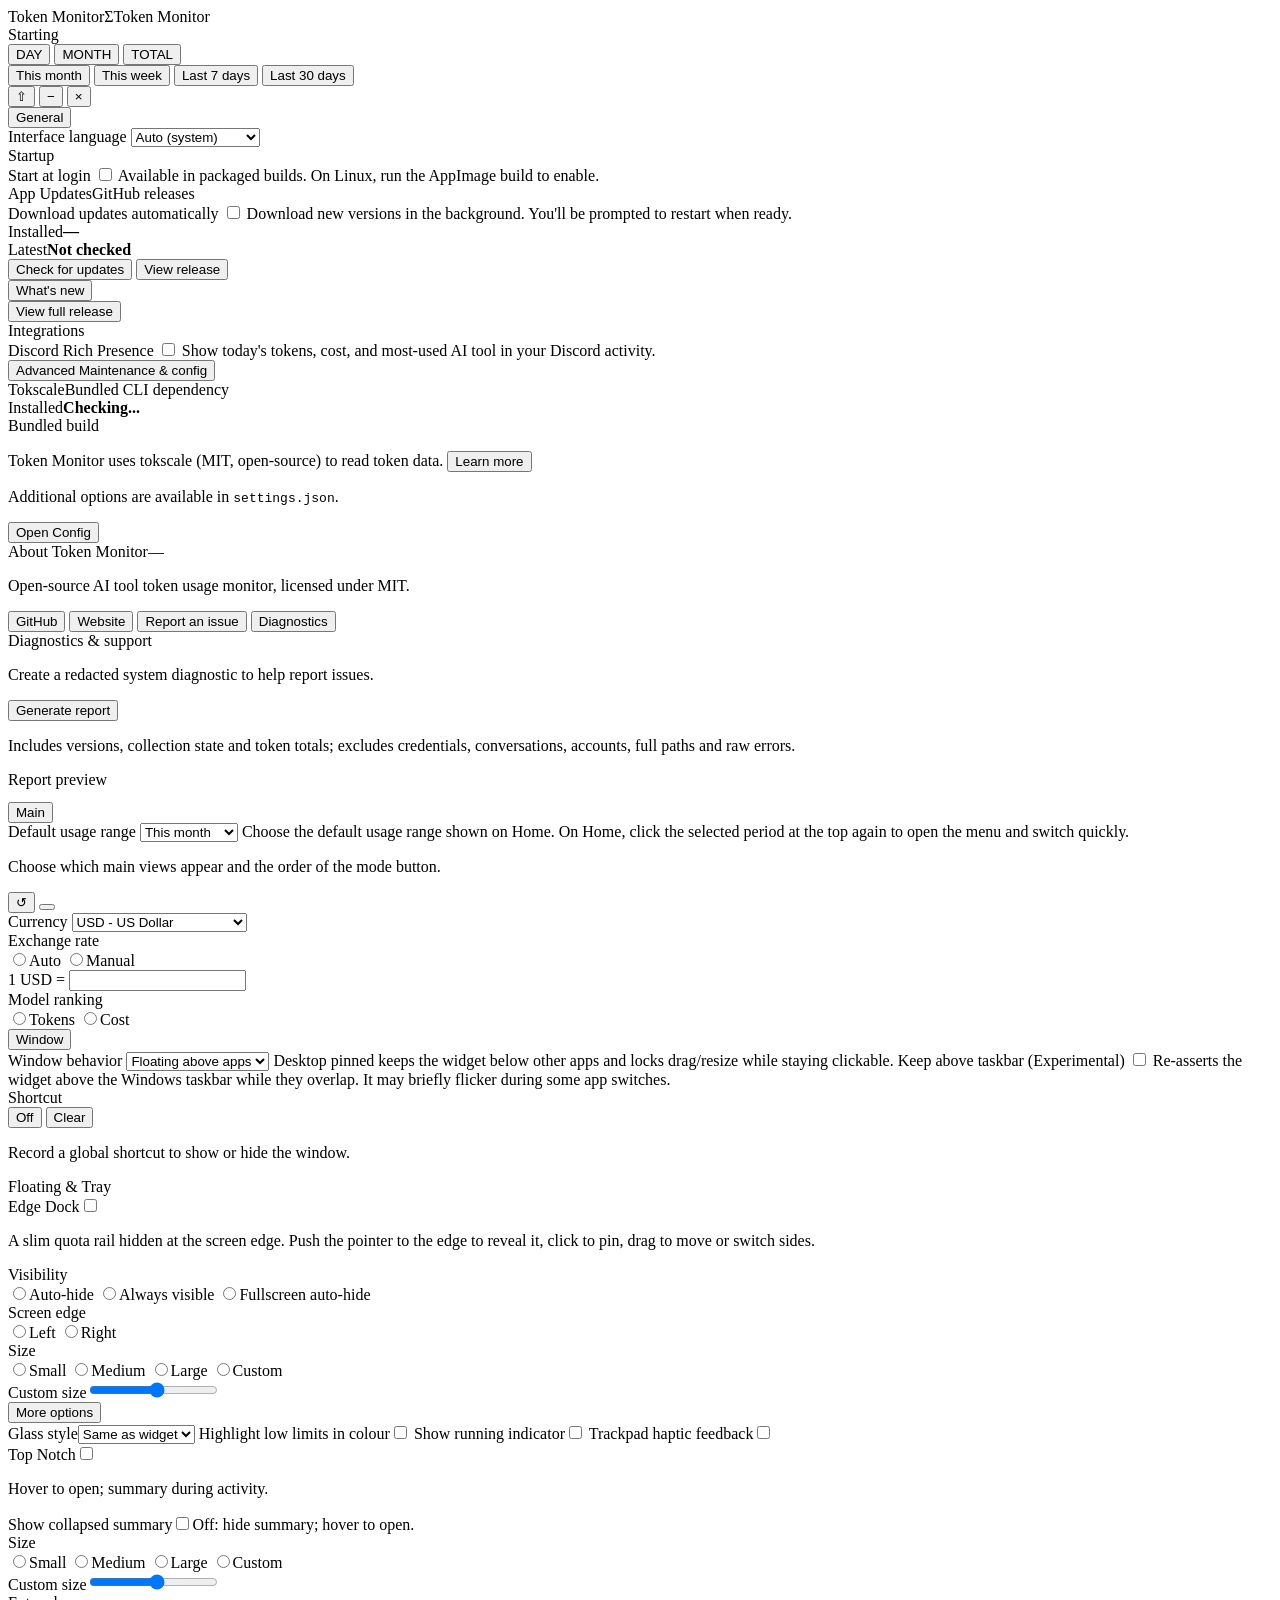
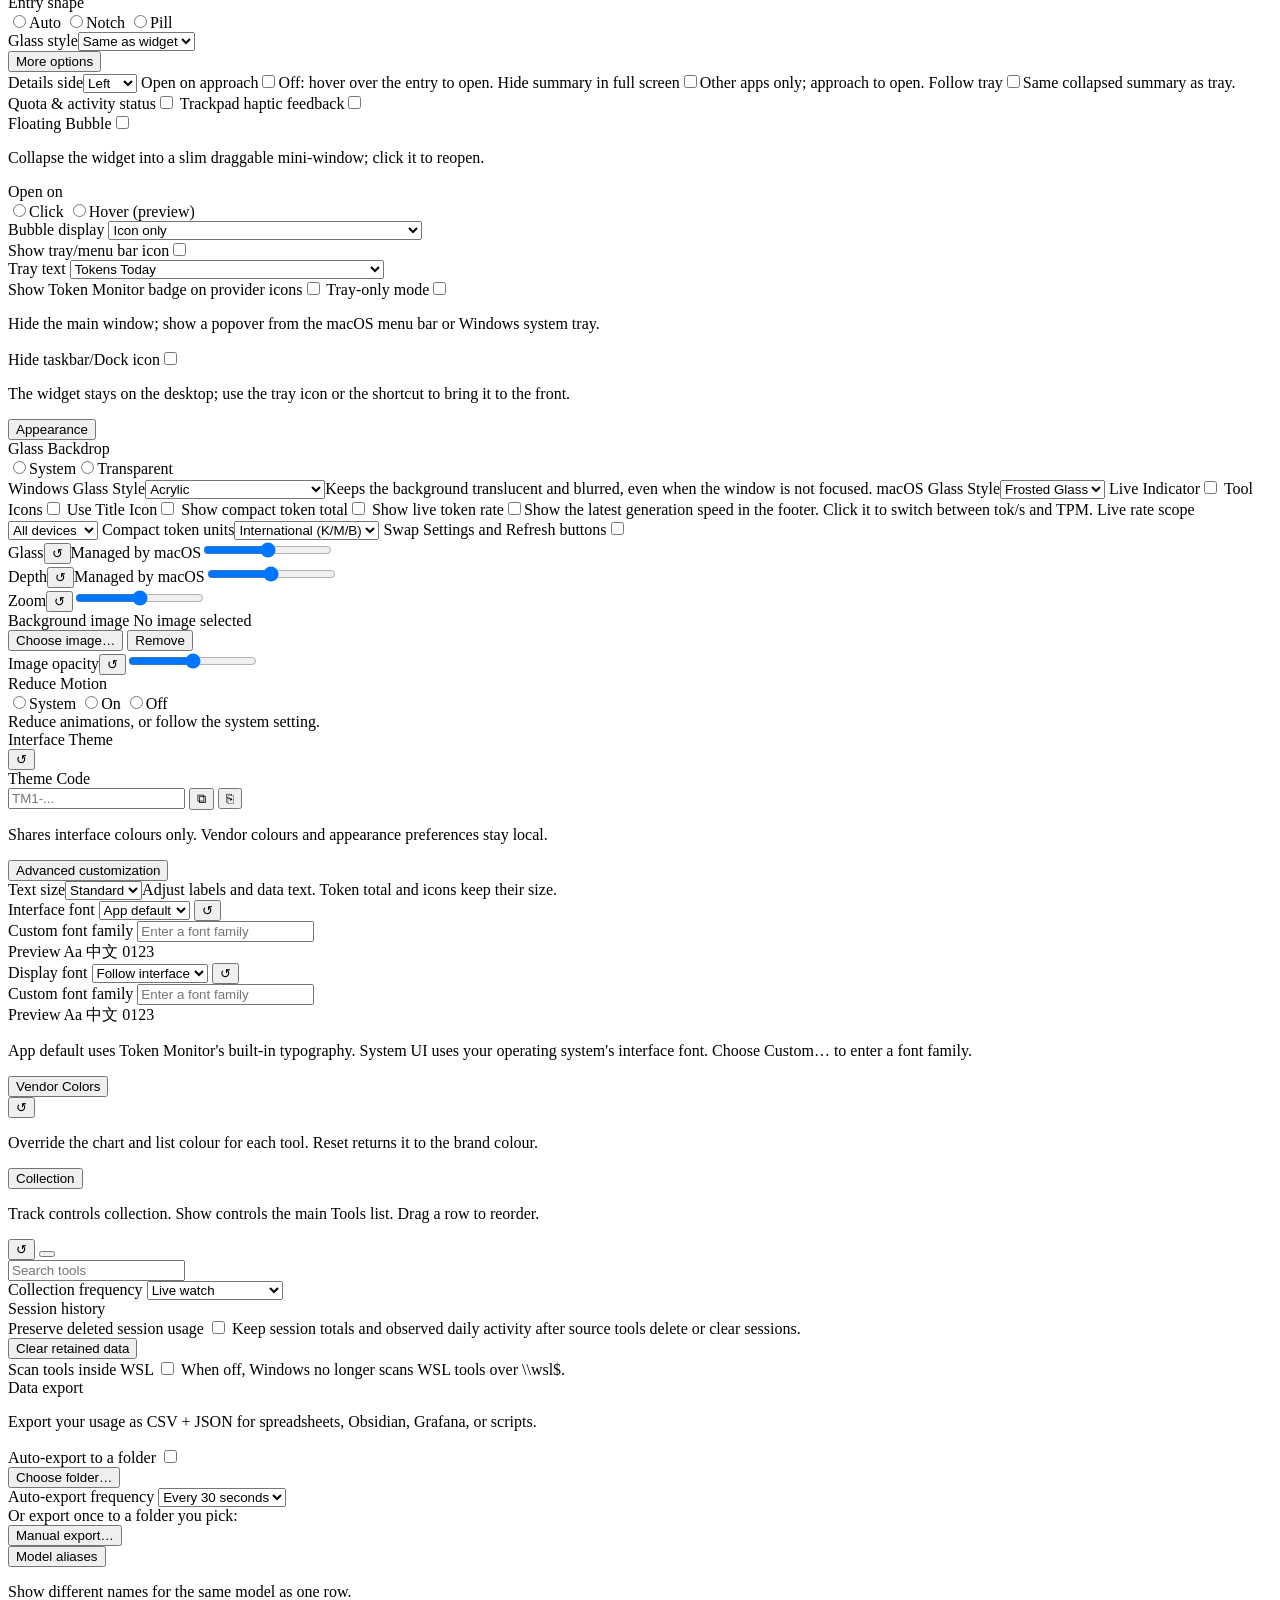
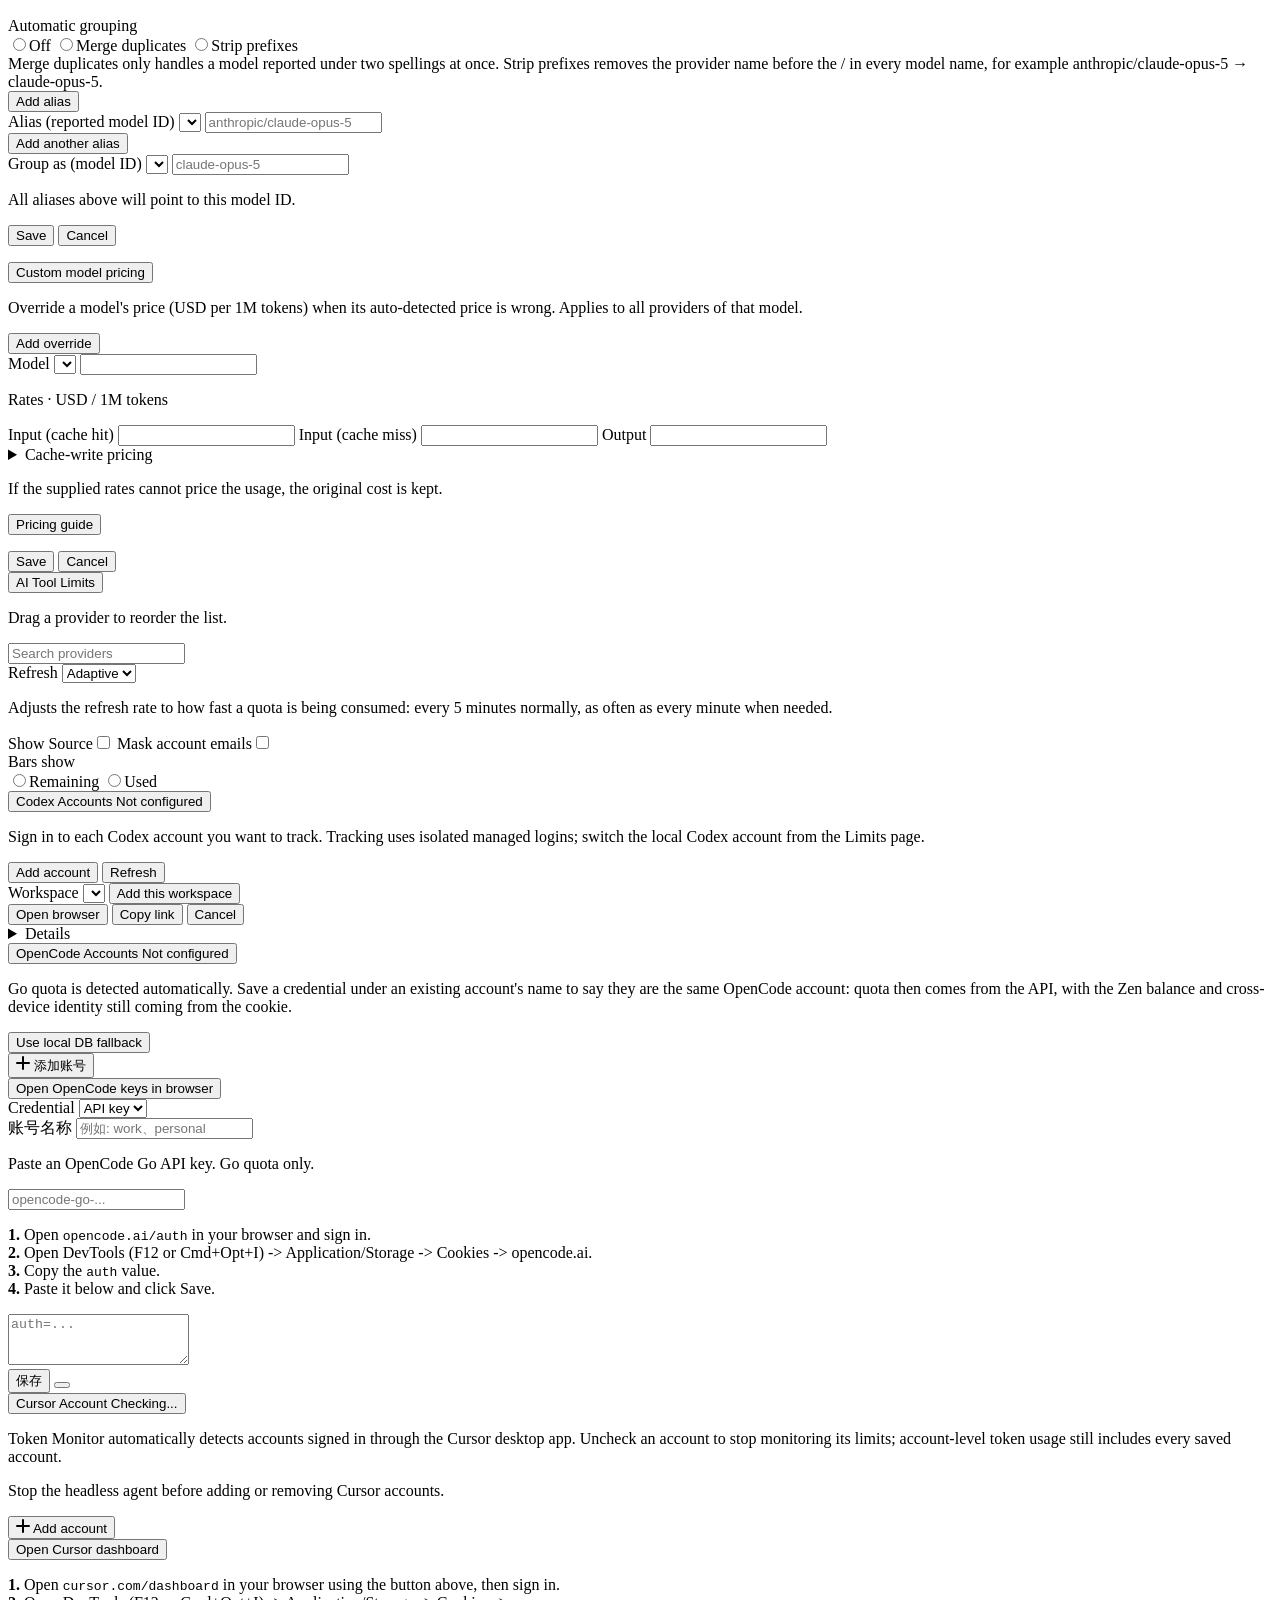
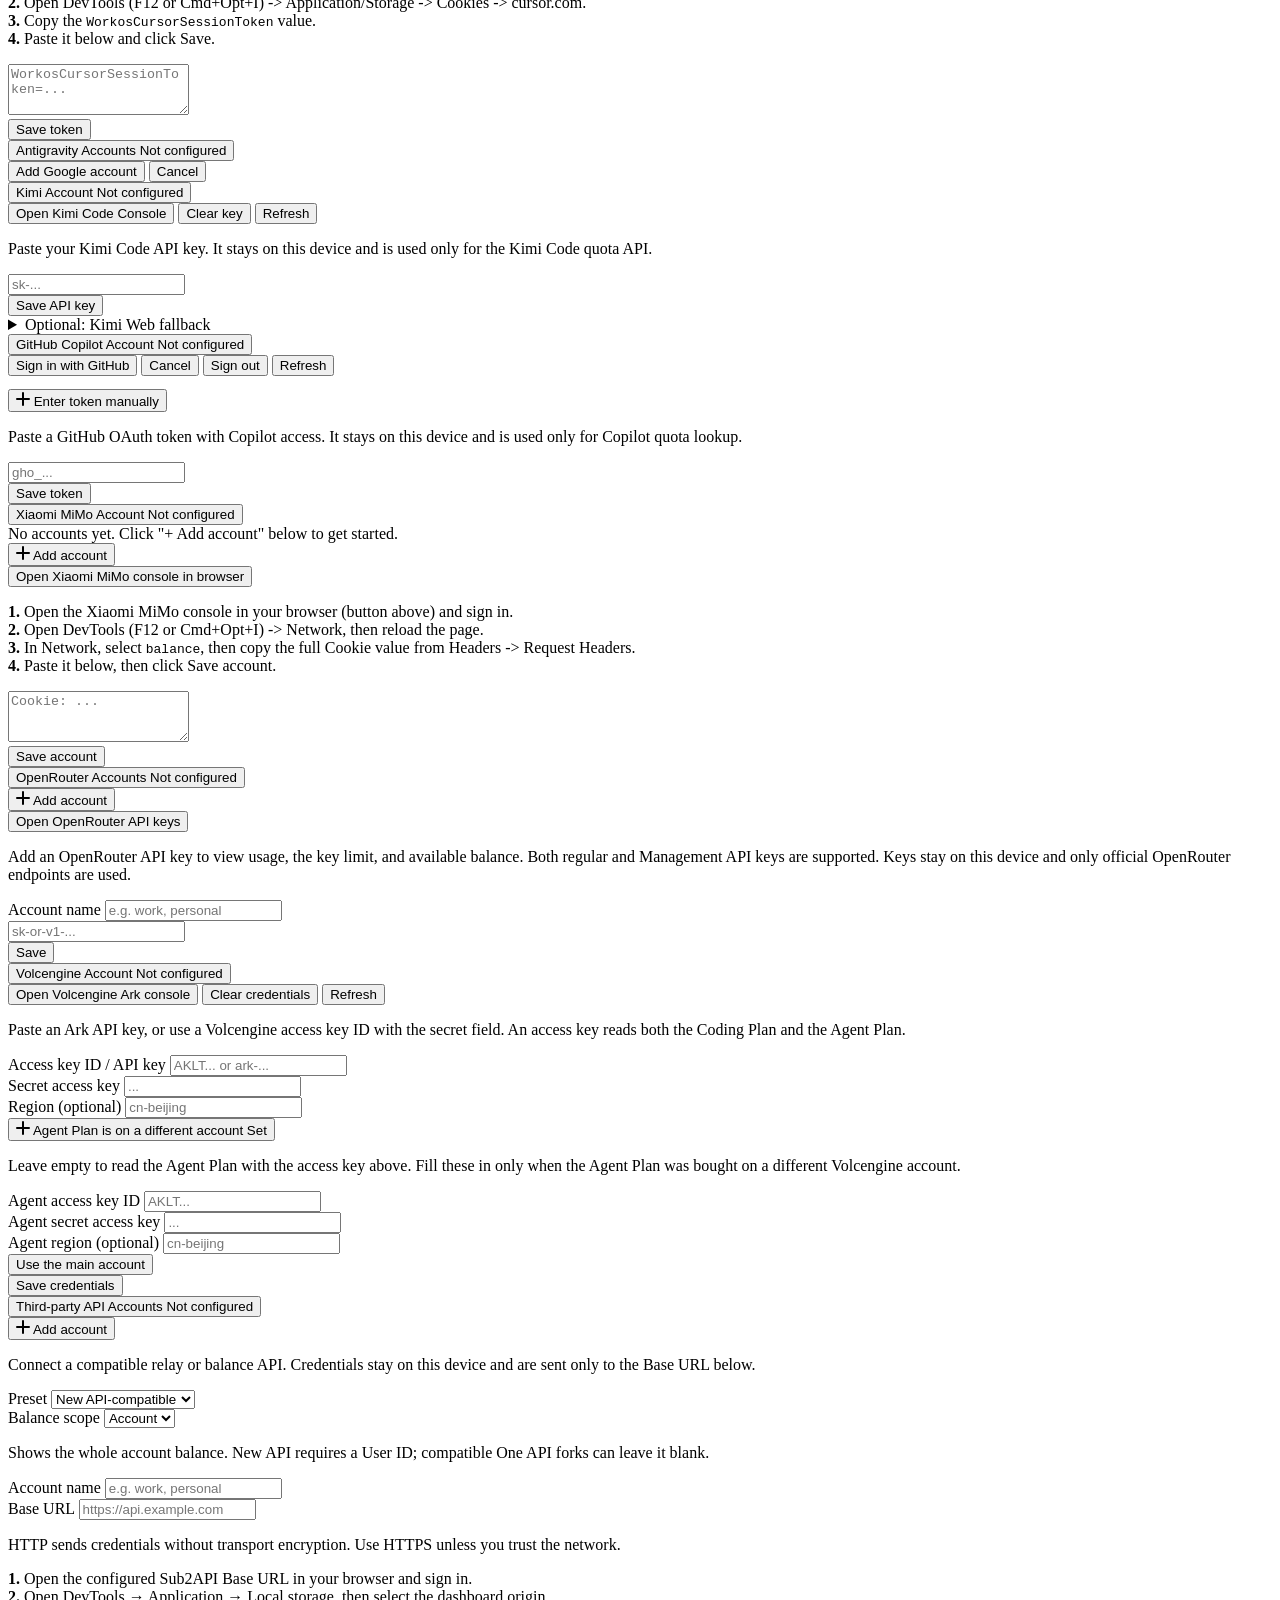
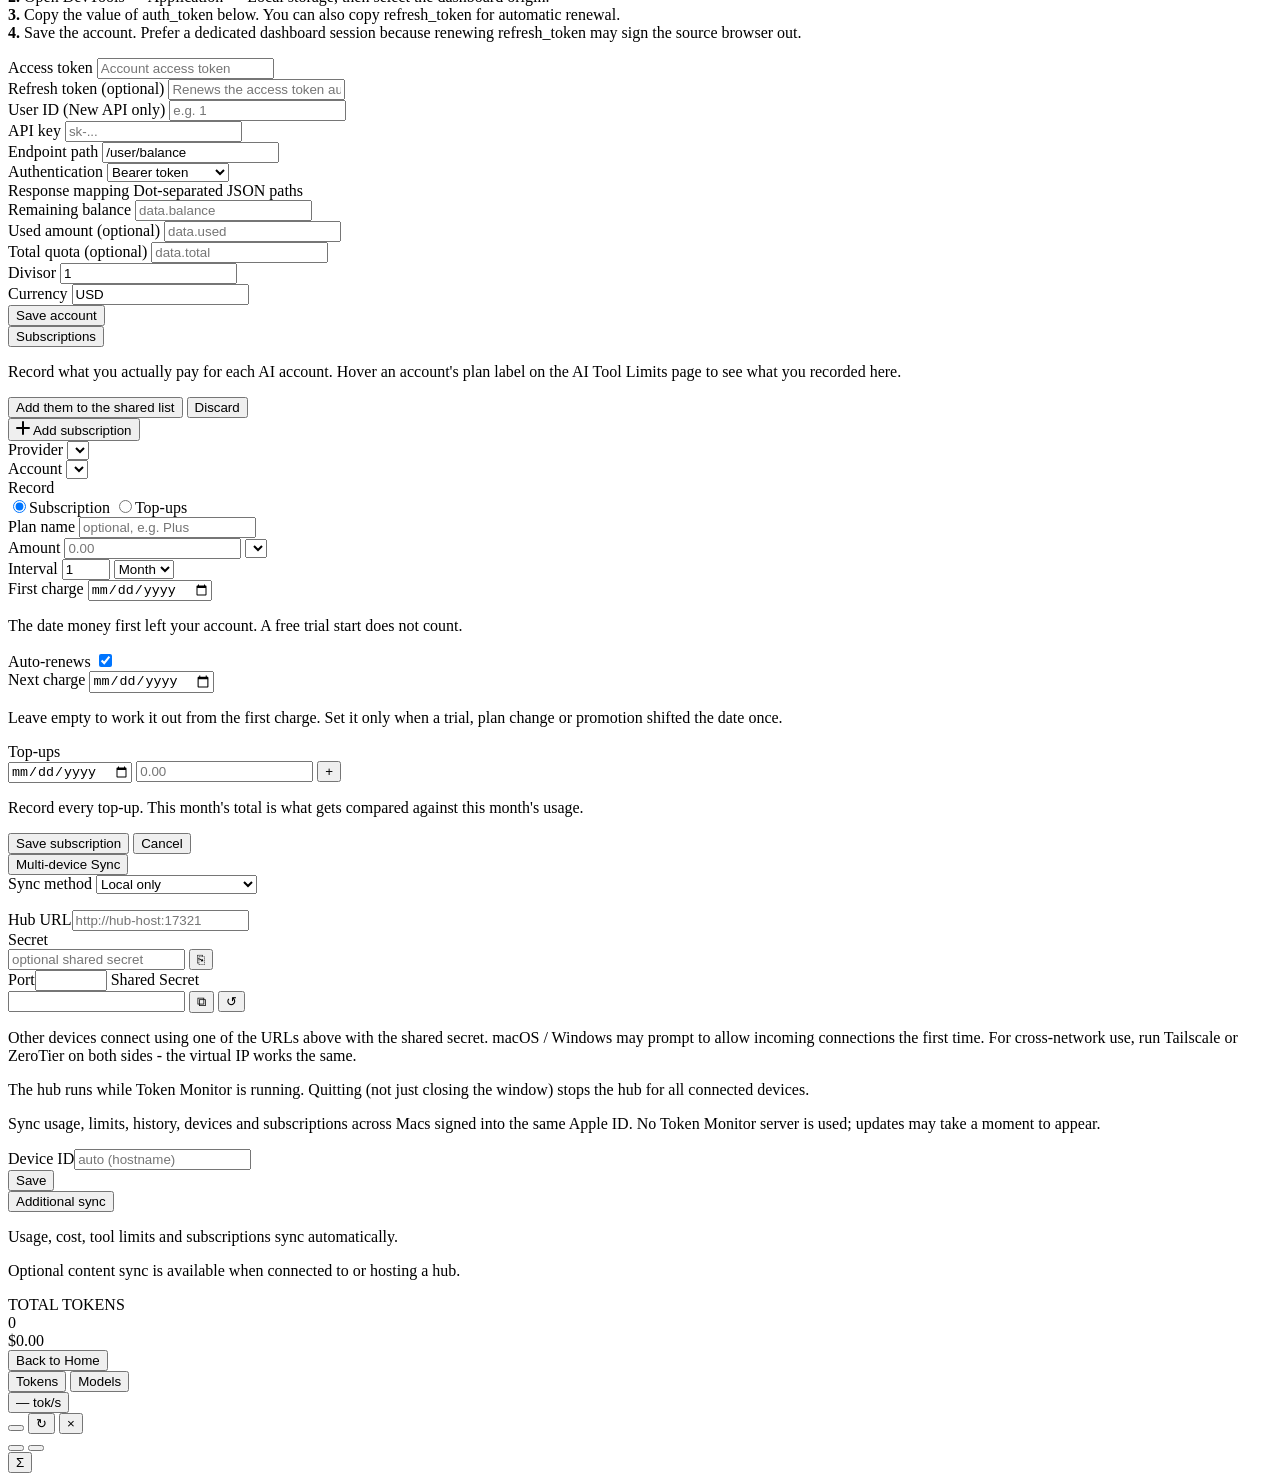
==== commit 062aab99: "feat(notch): add a macOS top entry for usage and quotas Reuse tray summaries and EdgeDock quota, acc" ====
--- a/src/electron/renderer/index.html
+++ b/src/electron/renderer/index.html
@@ -305,7 +305,54 @@
                       <label id="edgeDockHapticRow" class="checkbox-label settings-item hidden"><span class="settings-item-text"><span class="settings-item-title" data-i18n="settings.edgeDock.haptic">Trackpad haptic feedback</span></span><input id="edgeDockHapticInput" type="checkbox" /></label>
                     </div>
                   </div>
+
+                </div>
+                <div id="edgeDockComposerRow" class="presence-feature-body hidden">
                   <div id="edgeDockComposer" class="edge-dock-composer"></div>
+                </div>
+              </div>
+              <div id="notchFeature" class="presence-feature hidden">
+                <label class="checkbox-label settings-item"><span class="settings-item-text"><span class="settings-item-title" data-i18n="settings.notch.title">Top Notch</span></span><input id="notchInput" type="checkbox" /></label>
+                <div id="notchOptions" class="presence-feature-body hidden">
+                  <p class="settings-note" data-i18n="settings.notch.note">Hover to open; summary during activity.</p>
+                  <label class="checkbox-label settings-item"><span class="settings-item-text"><span class="settings-item-title" data-i18n="settings.notch.showSummary">Show collapsed summary</span></span><input id="notchSummaryInput" type="checkbox" /><span class="settings-item-desc" data-i18n="settings.notch.showSummaryNote">Off: hide summary; hover to open.</span></label>
+                  <div class="settings-item">
+                    <span id="notchSizeLabel" class="settings-item-text"><span class="settings-item-title" data-i18n="settings.edgeDock.size">Size</span></span>
+                    <div class="inline-options is-wrapping" role="radiogroup" aria-labelledby="notchSizeLabel">
+                      <label class="inline-option"><input type="radio" name="notchSize" value="small" /><span data-i18n="settings.edgeDock.size.small">Small</span></label>
+                      <label class="inline-option"><input type="radio" name="notchSize" value="medium" /><span data-i18n="settings.edgeDock.size.medium">Medium</span></label>
+                      <label class="inline-option"><input type="radio" name="notchSize" value="large" /><span data-i18n="settings.edgeDock.size.large">Large</span></label>
+                      <label class="inline-option"><input type="radio" name="notchSize" value="custom" /><span data-i18n="settings.edgeDock.size.custom">Custom</span></label>
+                    </div>
+                  </div>
+                  <div id="notchCustomScaleRow" class="settings-item settings-slider-item hidden"><span class="settings-item-text"><span class="slider-label"><span id="notchCustomScaleLabel" class="settings-item-title" data-i18n="settings.edgeDock.customScale">Custom size</span></span></span><input id="notchCustomScaleInput" type="range" min="75" max="150" step="5" aria-labelledby="notchCustomScaleLabel" /><span class="slider-value" aria-hidden="true"></span></div>
+                  <div class="settings-item">
+                    <span id="notchShapeLabel" class="settings-item-text"><span class="settings-item-title" data-i18n="settings.notch.shape">Entry shape</span></span>
+                    <div class="inline-options" role="radiogroup" aria-labelledby="notchShapeLabel">
+                      <label class="inline-option"><input type="radio" name="notchShape" value="auto" /><span data-i18n="settings.notch.shape.auto">Auto</span></label>
+                      <label class="inline-option"><input type="radio" name="notchShape" value="notch" /><span data-i18n="settings.notch.shape.notch">Notch</span></label>
+                      <label class="inline-option"><input type="radio" name="notchShape" value="pill" /><span data-i18n="settings.notch.shape.pill">Pill</span></label>
+                    </div>
+                  </div>
+                  <label class="settings-item"><span class="settings-item-text"><span class="settings-item-title" data-i18n="settings.edgeDock.macBackdrop">Glass style</span></span><select id="notchStyleInput"><option value="inherit" data-i18n="settings.edgeDock.macBackdropInherit">Same as widget</option><option value="black" data-i18n="settings.notch.black">Pure black</option><option value="default" data-i18n="settings.appearance.macBackdropVibrancy">Frosted Glass</option><option value="liquid-glass" data-i18n="settings.appearance.macBackdropLiquidGlass">Liquid Glass</option></select></label>
+                  <div id="notchMoreOptionsGroup" class="settings-group cursor-account-group">
+                    <button id="notchMoreOptionsToggle" class="settings-group-header cursor-settings-toggle" type="button" aria-expanded="false" aria-controls="notchMoreOptionsDetails">
+                      <span data-i18n="settings.edgeDock.moreOptions">More options</span>
+                      <span class="cursor-settings-summary"><span class="cursor-disclosure-icon" aria-hidden="true"></span></span>
+                    </button>
+                    <div id="notchMoreOptionsDetails" class="cursor-settings-details hidden" inert>
+                      <label class="settings-item"><span class="settings-item-text"><span class="settings-item-title" data-i18n="settings.notch.detailSide">Details side</span></span><select id="notchDetailSideInput"><option value="left" data-i18n="settings.edgeDockSide.left">Left</option><option value="right" data-i18n="settings.edgeDockSide.right">Right</option></select></label>
+                      <label class="checkbox-label settings-item"><span class="settings-item-text"><span class="settings-item-title" data-i18n="settings.notch.expandOnApproach">Open on approach</span></span><input id="notchExpandOnApproachInput" type="checkbox" /><span class="settings-item-desc" data-i18n="settings.notch.expandOnApproachNote">Off: hover over the entry to open.</span></label>
+                      <label class="checkbox-label settings-item"><span class="settings-item-text"><span class="settings-item-title" data-i18n="settings.notch.hideSummaryInFullScreen">Hide summary in full screen</span></span><input id="notchHideSummaryInFullScreenInput" type="checkbox" /><span class="settings-item-desc" data-i18n="settings.notch.hideSummaryInFullScreenNote">Other apps only; approach to open.</span></label>
+                      <label class="checkbox-label settings-item"><span class="settings-item-text"><span class="settings-item-title" data-i18n="settings.notch.followTray">Follow tray</span></span><input id="notchFollowTrayInput" type="checkbox" /><span class="settings-item-desc" data-i18n="settings.notch.followTrayNote">Same collapsed summary as tray.</span></label>
+                      <div id="notchComposerDetails" class="cursor-settings-details hidden" inert>
+                        <div id="notchComposer" class="tray-composer" data-surface="notch"></div>
+                      </div>
+                      <label class="checkbox-label settings-item"><span class="settings-item-text"><span class="settings-item-title" data-i18n="settings.notch.iconRings">Quota &amp; activity status</span></span><input id="notchRunningIndicatorInput" type="checkbox" /></label>
+                      <label class="checkbox-label settings-item"><span class="settings-item-text"><span class="settings-item-title" data-i18n="settings.edgeDock.haptic">Trackpad haptic feedback</span></span><input id="notchHapticInput" type="checkbox" /></label>
+                    </div>
+                  </div>
+                  <div id="notchItemsComposer" class="edge-dock-composer"></div>
                 </div>
               </div>
               <div class="presence-feature">
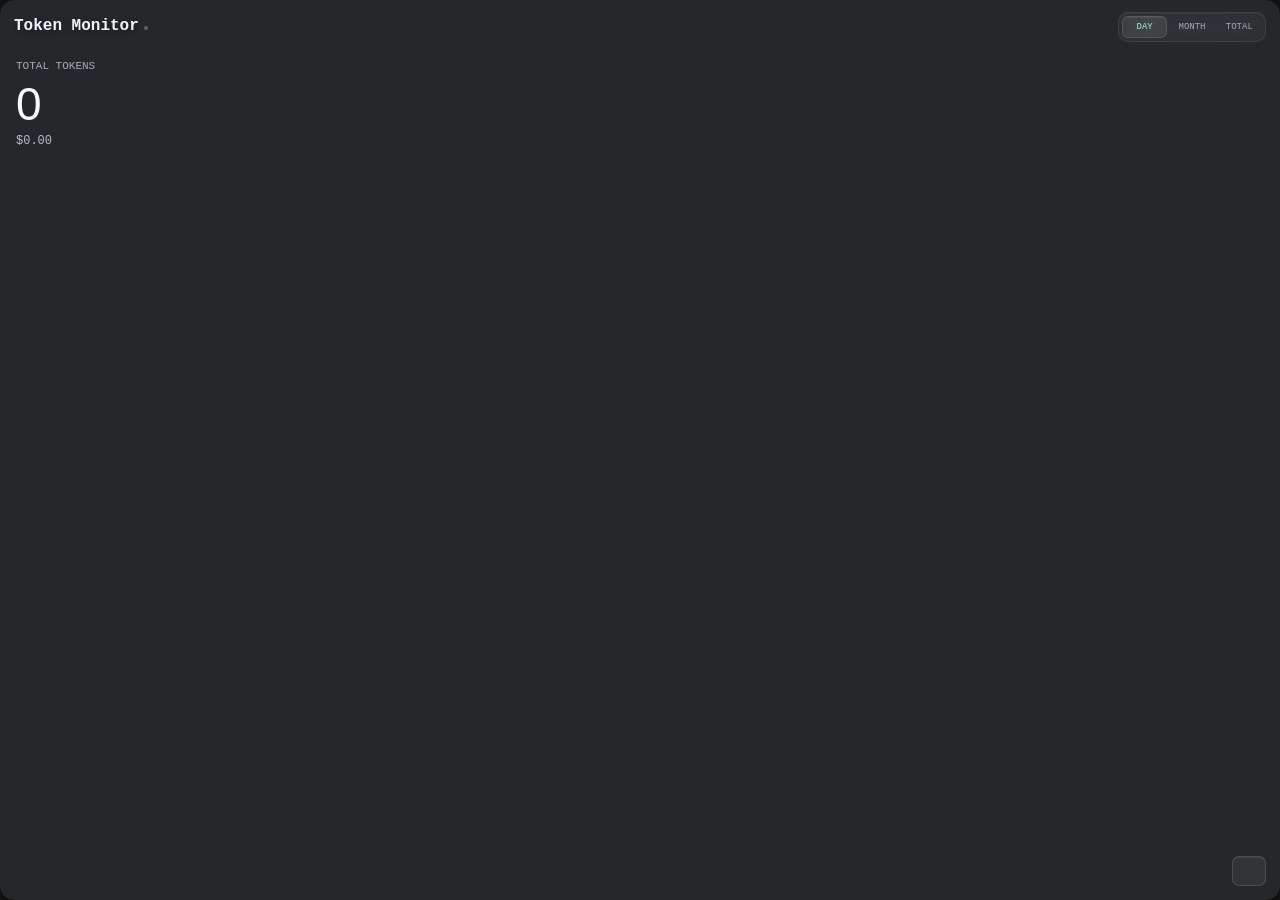
==== commit b8774e11: "feat(minimax): add named API key profiles" ====
--- a/src/electron/renderer/index.html
+++ b/src/electron/renderer/index.html
@@ -7,15 +7,17 @@
     <script src="floatingBubbleBoot.js"></script>
     <link rel="stylesheet" href="styles.css" />
     <link rel="stylesheet" href="edgeDock/composer.css" />
+    <link rel="stylesheet" href="pluginViews.css" />
   </head>
   <body>
-    <main class="shell">
+    <main class="shell" tabindex="-1">
       <header class="titlebar">
         <div>
-          <div class="app-title"><span class="app-title-text">Token Monitor</span><span class="app-title-mark" aria-hidden="true">Σ</span><span id="liveDot" class="live-dot" title="Stream offline"></span><span id="tokenRateReveal" class="token-rate-reveal" aria-hidden="true"></span><span class="app-title-measure" aria-hidden="true">Token Monitor</span></div>
+          <div class="app-title"><span class="app-title-text">Token Monitor</span><span class="app-title-mark" aria-hidden="true">Σ</span><span id="liveDot" class="live-dot" aria-label="Stream offline"></span><span id="tokenRateReveal" class="token-rate-reveal" aria-hidden="true"></span><div id="pluginPageHeading" class="plugin-page-heading hidden"></div><span class="app-title-measure" aria-hidden="true">Token Monitor</span></div>
           <div id="status" class="status">Starting</div>
         </div>
         <div class="title-controls">
+          <div id="pluginPageActions" class="plugin-page-actions hidden"></div>
           <nav class="tabs" aria-label="Period tabs">
             <span class="tab-indicator" aria-hidden="true"></span>
             <button class="tab active" data-period="today" data-period-slot="today">DAY</button>
@@ -28,11 +30,11 @@
             <button class="view-switcher-menu-item" type="button" role="menuitemradio" data-fixed-period="last7"><span class="view-switcher-menu-label" data-i18n="periodRange.last7">Last 7 days</span></button>
             <button class="view-switcher-menu-item" type="button" role="menuitemradio" data-fixed-period="last30"><span class="view-switcher-menu-label" data-i18n="periodRange.last30">Last 30 days</span></button>
           </div>
-          <div class="actions-hotspot" title="Window controls"></div>
+          <div class="actions-hotspot" aria-label="Window controls"></div>
           <div class="window-actions">
-            <button id="pinButton" class="icon-button" title="Cycle window behavior">⇧</button>
-            <button id="minButton" class="icon-button" title="Minimize">−</button>
-            <button id="closeButton" class="icon-button" title="Close">×</button>
+            <button id="pinButton" class="icon-button" aria-label="Cycle window behavior">⇧</button>
+            <button id="minButton" class="icon-button" aria-label="Minimize">−</button>
+            <button id="closeButton" class="icon-button" aria-label="Close">×</button>
           </div>
         </div>
       </header>
@@ -92,7 +94,6 @@
                 <div id="appUpdateNotesDetails" class="app-update-notes-details hidden" inert>
                   <div class="app-update-notes-content">
                     <div id="appUpdateNotesBody" class="app-update-notes-body"></div>
-                    <button id="appUpdateReleaseNotesButton" type="button" class="inline-link" data-i18n="settings.appUpdate.viewFullRelease">View full release</button>
                   </div>
                 </div>
               </div>
@@ -125,6 +126,13 @@
                       <div id="tokscaleBundledBuildRow" class="maintenance-version-item hidden"><span data-i18n="settings.tokscale.bundledBuild">Bundled build</span><strong id="tokscaleBundledBuild"></strong></div>
                     </div>
                     <p class="settings-note"><span data-i18n="settings.tokscale.noteBefore">Token Monitor uses tokscale (MIT, open-source) to read token data.</span> <button id="openTokscaleLinkButton" type="button" class="inline-link" data-i18n="settings.tokscale.learnMore">Learn more</button></p>
+                  </div>
+                  <div id="networkProxyGroup" class="settings-group advanced-settings-block maintenance-panel">
+                    <div class="settings-group-header maintenance-header"><span data-i18n="settings.proxy.title">Network proxy</span><span id="networkProxySource"></span></div>
+                    <label><span data-i18n="settings.proxy.url">Proxy URL</span><input id="proxyUrlInput" type="text" spellcheck="false" autocomplete="off" placeholder="http://127.0.0.1:7890" aria-describedby="networkProxyNote" /></label>
+                    <label><span data-i18n="settings.proxy.noProxy">Bypass proxy for</span><input id="noProxyInput" type="text" spellcheck="false" autocomplete="off" placeholder="example.com, .internal.net, 10.0.0.1:8080" data-i18n-placeholder="settings.proxy.noProxyPlaceholder" /></label>
+                    <p id="networkProxyNote" class="settings-note" data-i18n="settings.proxy.note">Used only for Token Monitor's own limit and account requests; sign-ins in your browser or a CLI are not affected. While set, it replaces HTTP(S)_PROXY and NO_PROXY for these requests, so list any hosts to bypass here; local addresses always stay direct. Leave empty to use the environment or system proxy.</p>
+                    <div id="proxyUrlError" class="hub-status error" role="alert" hidden></div>
                   </div>
                   <div class="settings-group advanced-settings-block advanced-config-row">
                     <p class="settings-note"><span data-i18n="settings.advanced.note">Additional options are available in</span> <code>settings.json</code>.</p>
@@ -190,8 +198,8 @@
               <div class="settings-note-row">
                 <p class="settings-note" data-i18n="settings.views.note">Choose which main views appear and the order of the mode button.</p>
                 <div class="tool-header-actions">
-                  <button id="resetViewDisplayOrderButton" class="tool-header-action" type="button" title="Reset order" aria-label="Reset order" data-i18n-title="settings.views.resetOrder" data-i18n-aria-label="settings.views.resetOrder"><span aria-hidden="true">↺</span></button>
-                  <button id="showAllViewsButton" class="tool-header-action" type="button" title="Show all" aria-label="Show all" data-i18n-title="settings.views.showAll" data-i18n-aria-label="settings.views.showAll"><span class="tool-header-eye" aria-hidden="true"></span></button>
+                  <button id="resetViewDisplayOrderButton" class="tool-header-action" type="button" aria-label="Reset order" data-i18n-aria-label="settings.views.resetOrder"><span aria-hidden="true">↺</span></button>
+                  <button id="showAllViewsButton" class="tool-header-action" type="button" aria-label="Show all" data-i18n-aria-label="settings.views.showAll"><span class="tool-header-eye" aria-hidden="true"></span></button>
                 </div>
               </div>
               <div id="viewDisplayList" class="tool-preference-list"></div>
@@ -256,7 +264,7 @@
               <div class="settings-item settings-shortcut-item">
                 <span class="settings-item-text"><span class="settings-item-title" data-i18n="settings.display.windowShortcut">Shortcut</span></span>
                 <div class="shortcut-recorder">
-                  <button id="windowToggleShortcutValue" class="shortcut-value" type="button" aria-live="polite" title="Record" data-i18n-title="settings.shortcut.record">Off</button>
+                  <button id="windowToggleShortcutValue" class="shortcut-value" type="button" aria-live="polite">Off</button>
                   <button id="windowToggleShortcutClearButton" type="button" data-i18n="settings.shortcut.clear">Clear</button>
                 </div>
                 <p id="windowToggleShortcutNote" class="settings-note settings-item-desc" data-i18n="settings.display.windowShortcutNote">Record a global shortcut to show or hide the window.</p>
@@ -299,7 +307,8 @@
                       <span class="cursor-settings-summary"><span class="cursor-disclosure-icon" aria-hidden="true"></span></span>
                     </button>
                     <div id="edgeDockMoreOptionsDetails" class="cursor-settings-details hidden" inert>
-                      <label id="edgeDockMacBackdropRow" class="settings-item hidden"><span class="settings-item-text"><span class="settings-item-title" data-i18n="settings.edgeDock.macBackdrop">Glass style</span></span><select id="edgeDockMacBackdropInput"><option value="inherit" data-i18n="settings.edgeDock.macBackdropInherit">Same as widget</option><option value="vibrancy" data-i18n="settings.appearance.macBackdropVibrancy">Frosted Glass</option><option value="liquid-glass" data-i18n="settings.appearance.macBackdropLiquidGlass">Liquid Glass</option></select></label>
+                      <label id="edgeDockWindowsBackdropRow" class="settings-item hidden"><span class="settings-item-text"><span class="settings-item-title" data-i18n="settings.edgeDock.macBackdrop">Glass style</span></span><select id="edgeDockWindowsBackdropInput"><option value="inherit" data-i18n="settings.edgeDock.macBackdropInherit">Same as widget</option><option value="host-backdrop" data-i18n="settings.appearance.glassEffectSystem">System</option><option value="transparent" data-i18n="settings.appearance.glassEffectTransparent">Transparent</option></select></label>
+                      <label id="edgeDockMacBackdropRow" class="settings-item hidden"><span class="settings-item-text"><span class="settings-item-title" data-i18n="settings.edgeDock.macBackdrop">Glass style</span></span><select id="edgeDockMacBackdropInput"><option value="inherit" data-i18n="settings.edgeDock.macBackdropInherit">Same as widget</option><option value="vibrancy" data-i18n="settings.appearance.macBackdropVibrancy">Frosted Glass</option><option value="liquid-glass" data-i18n="settings.appearance.macBackdropLiquidGlass">Liquid Glass (Regular)</option><option value="liquid-glass-clear" data-i18n="settings.appearance.macBackdropLiquidGlassClear">Liquid Glass (Clear)</option><option value="transparent" data-i18n="settings.appearance.glassEffectTransparent">Transparent</option></select></label>
                       <label class="checkbox-label settings-item"><span class="settings-item-text"><span class="settings-item-title" data-i18n="settings.edgeDock.warnColors">Highlight low limits in colour</span></span><input id="edgeDockWarnColorsInput" type="checkbox" /></label>
                       <label class="checkbox-label settings-item"><span class="settings-item-text"><span class="settings-item-title" data-i18n="settings.edgeDock.runningIndicator">Show running indicator</span></span><input id="edgeDockRunningIndicatorInput" type="checkbox" /></label>
                       <label id="edgeDockHapticRow" class="checkbox-label settings-item hidden"><span class="settings-item-text"><span class="settings-item-title" data-i18n="settings.edgeDock.haptic">Trackpad haptic feedback</span></span><input id="edgeDockHapticInput" type="checkbox" /></label>
@@ -312,10 +321,28 @@
                 </div>
               </div>
               <div id="notchFeature" class="presence-feature hidden">
-                <label class="checkbox-label settings-item"><span class="settings-item-text"><span class="settings-item-title" data-i18n="settings.notch.title">Top Notch</span></span><input id="notchInput" type="checkbox" /></label>
+                <label class="checkbox-label settings-item">
+                  <span class="settings-item-text"><span class="settings-item-title" data-i18n="settings.notch.title">Notch Panel</span></span>
+                  <input id="notchInput" type="checkbox" />
+                </label>
                 <div id="notchOptions" class="presence-feature-body hidden">
-                  <p class="settings-note" data-i18n="settings.notch.note">Hover to open; summary during activity.</p>
-                  <label class="checkbox-label settings-item"><span class="settings-item-text"><span class="settings-item-title" data-i18n="settings.notch.showSummary">Show collapsed summary</span></span><input id="notchSummaryInput" type="checkbox" /><span class="settings-item-desc" data-i18n="settings.notch.showSummaryNote">Off: hide summary; hover to open.</span></label>
+                  <p class="settings-note" data-i18n="settings.notch.note">Click to open. What shows while closed follows Collapsed content.</p>
+                  <div class="settings-item">
+                    <span id="notchHoverActionLabel" class="settings-item-text"><span class="settings-item-title" data-i18n="settings.notch.hoverAction">On hover</span></span>
+                    <div class="inline-options" role="radiogroup" aria-labelledby="notchHoverActionLabel">
+                      <label class="inline-option"><input type="radio" name="notchHoverAction" value="peek" /><span data-i18n="settings.notch.hoverAction.peek">Grow</span></label>
+                      <label class="inline-option"><input type="radio" name="notchHoverAction" value="open" /><span data-i18n="settings.notch.hoverAction.open">Open</span></label>
+                    </div>
+                  </div>
+                  <div id="notchHoverDelayRow" class="settings-item settings-slider-item hidden"><span class="settings-item-text"><span class="slider-label"><span id="notchHoverDelayLabel" class="settings-item-title" data-i18n="settings.notch.hoverDelay">Hover duration</span><button id="resetNotchHoverDelayButton" type="button" class="reset-appearance-button reset-inline" aria-label="Reset hover duration" data-i18n-aria-label="settings.notch.resetHoverDelay">↺</button></span></span><input id="notchHoverDelayInput" type="range" min="0" max="600" step="100" aria-labelledby="notchHoverDelayLabel" /><span class="slider-value" aria-hidden="true"></span></div>
+                  <div class="settings-item">
+                    <span id="notchShapeLabel" class="settings-item-text"><span class="settings-item-title" data-i18n="settings.notch.shape">Entry shape</span></span>
+                    <div class="inline-options" role="radiogroup" aria-labelledby="notchShapeLabel">
+                      <label class="inline-option"><input type="radio" name="notchShape" value="auto" /><span data-i18n="settings.notch.shape.auto">Auto</span></label>
+                      <label class="inline-option"><input type="radio" name="notchShape" value="notch" /><span data-i18n="settings.notch.shape.notch">Notch</span></label>
+                      <label class="inline-option"><input type="radio" name="notchShape" value="pill" /><span data-i18n="settings.notch.shape.pill">Pill</span></label>
+                    </div>
+                  </div>
                   <div class="settings-item">
                     <span id="notchSizeLabel" class="settings-item-text"><span class="settings-item-title" data-i18n="settings.edgeDock.size">Size</span></span>
                     <div class="inline-options is-wrapping" role="radiogroup" aria-labelledby="notchSizeLabel">
@@ -326,33 +353,28 @@
                     </div>
                   </div>
                   <div id="notchCustomScaleRow" class="settings-item settings-slider-item hidden"><span class="settings-item-text"><span class="slider-label"><span id="notchCustomScaleLabel" class="settings-item-title" data-i18n="settings.edgeDock.customScale">Custom size</span></span></span><input id="notchCustomScaleInput" type="range" min="75" max="150" step="5" aria-labelledby="notchCustomScaleLabel" /><span class="slider-value" aria-hidden="true"></span></div>
-                  <div class="settings-item">
-                    <span id="notchShapeLabel" class="settings-item-text"><span class="settings-item-title" data-i18n="settings.notch.shape">Entry shape</span></span>
-                    <div class="inline-options" role="radiogroup" aria-labelledby="notchShapeLabel">
-                      <label class="inline-option"><input type="radio" name="notchShape" value="auto" /><span data-i18n="settings.notch.shape.auto">Auto</span></label>
-                      <label class="inline-option"><input type="radio" name="notchShape" value="notch" /><span data-i18n="settings.notch.shape.notch">Notch</span></label>
-                      <label class="inline-option"><input type="radio" name="notchShape" value="pill" /><span data-i18n="settings.notch.shape.pill">Pill</span></label>
-                    </div>
-                  </div>
-                  <label class="settings-item"><span class="settings-item-text"><span class="settings-item-title" data-i18n="settings.edgeDock.macBackdrop">Glass style</span></span><select id="notchStyleInput"><option value="inherit" data-i18n="settings.edgeDock.macBackdropInherit">Same as widget</option><option value="black" data-i18n="settings.notch.black">Pure black</option><option value="default" data-i18n="settings.appearance.macBackdropVibrancy">Frosted Glass</option><option value="liquid-glass" data-i18n="settings.appearance.macBackdropLiquidGlass">Liquid Glass</option></select></label>
+                  <div class="notch-page-settings"><div class="edge-dock-composer-heading"><span id="notchPagesLabel" data-i18n="settings.notch.pages">Pages</span><span class="edge-dock-composer-heading-actions"><span class="edge-dock-composer-heading-hint" data-i18n="settings.notch.pagesHint">Drag to reorder · Click to show or hide</span><button id="resetNotchPageOrderButton" class="edge-dock-composer-reset" type="button" aria-label="Reset order" data-i18n="settings.edgeDock.reset" data-i18n-aria-label="settings.views.resetOrder" hidden>Reset</button></span></div><div id="notchPageChoices" class="notch-page-chips" role="group" aria-labelledby="notchPagesLabel"></div><p class="settings-note" data-i18n="settings.notch.pagesNote">Use the arrows to browse when space is limited.</p></div>
                   <div id="notchMoreOptionsGroup" class="settings-group cursor-account-group">
                     <button id="notchMoreOptionsToggle" class="settings-group-header cursor-settings-toggle" type="button" aria-expanded="false" aria-controls="notchMoreOptionsDetails">
                       <span data-i18n="settings.edgeDock.moreOptions">More options</span>
                       <span class="cursor-settings-summary"><span class="cursor-disclosure-icon" aria-hidden="true"></span></span>
                     </button>
                     <div id="notchMoreOptionsDetails" class="cursor-settings-details hidden" inert>
-                      <label class="settings-item"><span class="settings-item-text"><span class="settings-item-title" data-i18n="settings.notch.detailSide">Details side</span></span><select id="notchDetailSideInput"><option value="left" data-i18n="settings.edgeDockSide.left">Left</option><option value="right" data-i18n="settings.edgeDockSide.right">Right</option></select></label>
-                      <label class="checkbox-label settings-item"><span class="settings-item-text"><span class="settings-item-title" data-i18n="settings.notch.expandOnApproach">Open on approach</span></span><input id="notchExpandOnApproachInput" type="checkbox" /><span class="settings-item-desc" data-i18n="settings.notch.expandOnApproachNote">Off: hover over the entry to open.</span></label>
-                      <label class="checkbox-label settings-item"><span class="settings-item-text"><span class="settings-item-title" data-i18n="settings.notch.hideSummaryInFullScreen">Hide summary in full screen</span></span><input id="notchHideSummaryInFullScreenInput" type="checkbox" /><span class="settings-item-desc" data-i18n="settings.notch.hideSummaryInFullScreenNote">Other apps only; approach to open.</span></label>
-                      <label class="checkbox-label settings-item"><span class="settings-item-text"><span class="settings-item-title" data-i18n="settings.notch.followTray">Follow tray</span></span><input id="notchFollowTrayInput" type="checkbox" /><span class="settings-item-desc" data-i18n="settings.notch.followTrayNote">Same collapsed summary as tray.</span></label>
+                      <label class="settings-item"><span class="settings-item-text"><span class="settings-item-title" data-i18n="settings.edgeDock.macBackdrop">Glass style</span></span><select id="notchStyleInput"><option value="inherit" data-i18n="settings.edgeDock.macBackdropInherit">Same as widget</option><option value="black" data-i18n="settings.notch.black">Pure black</option><option value="vibrancy" data-i18n="settings.appearance.macBackdropVibrancy">Frosted Glass</option><option value="liquid-glass" data-i18n="settings.appearance.macBackdropLiquidGlass">Liquid Glass (Regular)</option><option value="liquid-glass-clear" data-i18n="settings.appearance.macBackdropLiquidGlassClear">Liquid Glass (Clear)</option></select></label>
+                      <label class="checkbox-label settings-item"><span class="settings-item-text"><span class="settings-item-title" data-i18n="settings.notch.progressiveBlur">Blur behind the panel</span></span><input id="notchProgressiveBlurInput" type="checkbox" /></label>
+                      <label class="checkbox-label settings-item"><span class="settings-item-text"><span class="settings-item-title" data-i18n="settings.notch.showSummary">Show collapsed summary</span></span><input id="notchSummaryInput" type="checkbox" /><span class="settings-item-desc" data-i18n="settings.notch.showSummaryNote">Off: hide the summary while closed.</span></label>
+                      <label class="checkbox-label settings-item"><span class="settings-item-text"><span class="settings-item-title" data-i18n="settings.notch.hideSummaryInFullScreen">Hide summary in full screen</span></span><input id="notchHideSummaryInFullScreenInput" type="checkbox" /><span class="settings-item-desc" data-i18n="settings.notch.hideSummaryInFullScreenNote">Other apps only.</span></label>
+                      <label id="notchRunningIndicatorRow" class="checkbox-label settings-item"><span class="settings-item-text"><span class="settings-item-title" data-i18n="settings.notch.iconRings">Quota &amp; activity status</span></span><input id="notchRunningIndicatorInput" type="checkbox" /></label>
+                      <label class="checkbox-label settings-item"><span class="settings-item-text"><span class="settings-item-title" data-i18n="settings.notch.warnColors">Highlight low limits in colour</span></span><input id="notchWarnColorsInput" type="checkbox" /></label>
+                      <label class="checkbox-label settings-item"><span class="settings-item-text"><span class="settings-item-title" data-i18n="settings.edgeDock.haptic">Trackpad haptic feedback</span></span><input id="notchHapticInput" type="checkbox" /></label>
+                      <label class="checkbox-label settings-item"><span class="settings-item-text"><span class="settings-item-title" data-i18n="settings.notch.swipeGestures">Swipe gestures</span></span><input id="notchSwipeGesturesInput" type="checkbox" aria-describedby="notchSwipeGesturesNote" /><span id="notchSwipeGesturesNote" class="settings-item-desc" data-i18n="settings.notch.swipeGesturesNote">Swipe sideways to change pages. Grow mode: down on the entry opens, up on the top row closes; up again hides the summary, down restores it.</span></label>
+                      <label class="settings-item"><span class="settings-item-text"><span class="settings-item-title" data-i18n="settings.notch.summaryMode">Collapsed content</span></span><select id="notchSummaryModeInput" aria-describedby="notchSummaryModeNote"><option value="sessions" data-i18n="settings.notch.summaryMode.sessions">Session activity only</option><option value="auto" data-i18n="settings.notch.summaryMode.auto">Automatic</option><option value="tray" data-i18n="settings.notch.summaryMode.tray">Same as tray</option><option value="custom" data-i18n="settings.notch.summaryMode.custom">Custom</option></select><span id="notchSummaryModeNote" class="settings-item-desc" data-i18n="settings.notch.summaryMode.sessionsNote">Show running or waiting sessions. Hide the summary when there is no activity.</span></label>
                       <div id="notchComposerDetails" class="cursor-settings-details hidden" inert>
                         <div id="notchComposer" class="tray-composer" data-surface="notch"></div>
                       </div>
-                      <label class="checkbox-label settings-item"><span class="settings-item-text"><span class="settings-item-title" data-i18n="settings.notch.iconRings">Quota &amp; activity status</span></span><input id="notchRunningIndicatorInput" type="checkbox" /></label>
-                      <label class="checkbox-label settings-item"><span class="settings-item-text"><span class="settings-item-title" data-i18n="settings.edgeDock.haptic">Trackpad haptic feedback</span></span><input id="notchHapticInput" type="checkbox" /></label>
-                    </div>
-                  </div>
-                  <div id="notchItemsComposer" class="edge-dock-composer"></div>
+                    </div>
+                  </div>
+                  <div id="notchItemsComposer" class="edge-dock-composer notch-limits-composer"></div>
                 </div>
               </div>
               <div class="presence-feature">
@@ -433,18 +455,18 @@
             <div class="settings-subgroup settings-appearance-group">
               <div class="settings-item"><span class="settings-item-text"><span id="windowGlassEffectLabel" class="settings-item-title" data-i18n="settings.appearance.systemGlass">Glass Backdrop</span></span><div class="inline-options" role="radiogroup" aria-labelledby="windowGlassEffectLabel"><label class="inline-option"><input type="radio" name="systemGlassOption" value="system" /><span data-i18n="settings.appearance.glassEffectSystem">System</span></label><label class="inline-option"><input type="radio" name="systemGlassOption" value="off" /><span data-i18n="settings.appearance.glassEffectTransparent">Transparent</span></label></div></div>
               <label id="windowsBackdropRow" class="settings-item hidden"><span class="settings-item-text"><span class="settings-item-title" data-i18n="settings.appearance.windowsBackdrop">Windows Glass Style</span></span><select id="windowsBackdropInput"><option value="acrylic" data-i18n="settings.appearance.windowsBackdropAcrylic">Acrylic</option><option value="accent" data-i18n="settings.appearance.windowsBackdropAccent">Accent Blur (experimental)</option></select><span id="windowsBackdropNote" class="settings-note settings-item-desc hidden" data-i18n="settings.appearance.windowsBackdropNote">Keeps the background translucent and blurred, even when the window is not focused.</span></label>
-              <label id="macBackdropRow" class="settings-item hidden"><span class="settings-item-text"><span class="settings-item-title" data-i18n="settings.appearance.macBackdrop">macOS Glass Style</span></span><select id="macBackdropInput"><option value="vibrancy" data-i18n="settings.appearance.macBackdropVibrancy">Frosted Glass</option><option value="liquid-glass" data-i18n="settings.appearance.macBackdropLiquidGlass">Liquid Glass</option></select></label>
-              <label class="checkbox-label settings-item"><span class="settings-item-text"><span class="settings-item-title" data-i18n="settings.appearance.liveIndicator">Live Indicator</span></span><input id="liveDotInput" type="checkbox" /></label>
-              <label class="checkbox-label settings-item"><span class="settings-item-text"><span class="settings-item-title" data-i18n="settings.appearance.toolIcons">Tool Icons</span></span><input id="toolIconsInput" type="checkbox" /></label>
-              <label class="checkbox-label settings-item"><span class="settings-item-text"><span class="settings-item-title" data-i18n="settings.appearance.titleIcon">Use Title Icon</span></span><input id="titleIconInput" type="checkbox" /></label>
+              <label id="macBackdropRow" class="settings-item hidden"><span class="settings-item-text"><span class="settings-item-title" data-i18n="settings.appearance.macBackdrop">macOS Glass Style</span></span><select id="macBackdropInput"><option value="vibrancy" data-i18n="settings.appearance.macBackdropVibrancy">Frosted Glass</option><option value="liquid-glass" data-i18n="settings.appearance.macBackdropLiquidGlass">Liquid Glass (Regular)</option><option value="liquid-glass-clear" data-i18n="settings.appearance.macBackdropLiquidGlassClear">Liquid Glass (Clear)</option></select></label>
+              <label class="settings-item"><span class="settings-item-text"><span class="settings-item-title" data-i18n="settings.appearance.tokenNumberAnimation">Token number animation</span></span><select id="tokenNumberAnimationInput"><option value="roll" data-i18n="settings.appearance.tokenNumberAnimation.roll">Digit roll</option><option value="count" data-i18n="settings.appearance.tokenNumberAnimation.count">Count up</option></select></label>
               <label class="checkbox-label settings-item"><span class="settings-item-text"><span class="settings-item-title" data-i18n="settings.appearance.compactTotalTokens">Show compact token total</span></span><input id="showCompactTotalTokensInput" type="checkbox" /></label>
               <label class="checkbox-label settings-item"><span class="settings-item-text"><span class="settings-item-title" data-i18n="settings.appearance.liveTokenRate">Show live token rate</span></span><input id="showLiveTokenRateInput" type="checkbox" aria-describedby="showLiveTokenRateNote" /><span id="showLiveTokenRateNote" class="settings-note settings-item-desc" data-i18n="settings.appearance.liveTokenRateNote">Show the latest generation speed in the footer. Click it to switch between tok/s and TPM.</span></label>
               <label id="liveTokenRateScopeRow" class="settings-item hidden"><span class="settings-item-text"><span class="settings-item-title" data-i18n="settings.appearance.liveTokenRateScope">Live rate scope</span></span><select id="liveTokenRateScopeInput"><option value="all" data-i18n="settings.appearance.liveTokenRateScopeAll">All devices</option><option value="device" data-i18n="settings.appearance.liveTokenRateScopeDevice">This device</option></select></label>
               <label id="compactTokenUnitsRow" class="settings-item hidden"><span class="settings-item-text"><span class="settings-item-title" data-i18n="settings.appearance.compactTokenUnits">Compact token units</span></span><select id="compactTokenUnitsInput"><option value="western" data-i18n="settings.appearance.compactTokenUnitsWestern">International (K/M/B)</option><option value="localized" data-i18n="settings.appearance.compactTokenUnitsLocalized">East Asian (萬/億)</option></select></label>
               <label class="checkbox-label settings-item"><span class="settings-item-text"><span class="settings-item-title" data-i18n="settings.appearance.swapSettingsRefresh">Swap Settings and Refresh buttons</span></span><input id="swapSettingsRefreshInput" type="checkbox" /></label>
-              <div class="settings-item settings-slider-item"><span class="settings-item-text"><span class="slider-label"><span id="glassSliderLabel" class="settings-item-title" data-i18n="settings.appearance.glass">Glass</span><button id="resetGlassButton" type="button" class="reset-appearance-button reset-inline" title="Reset glass" data-i18n-title="settings.appearance.resetGlass">↺</button></span><span id="glassInputNote" class="settings-note settings-item-desc hidden" data-i18n="settings.appearance.nativeManaged">Managed by macOS</span></span><input id="glassInput" type="range" min="0" max="100" step="1" aria-labelledby="glassSliderLabel" aria-describedby="glassInputNote" /><span class="slider-value" aria-hidden="true"></span></div>
-              <div class="settings-item settings-slider-item"><span class="settings-item-text"><span class="slider-label"><span id="depthSliderLabel" class="settings-item-title" data-i18n="settings.appearance.depth">Depth</span><button id="resetDepthButton" type="button" class="reset-appearance-button reset-inline" title="Reset depth" data-i18n-title="settings.appearance.resetDepth">↺</button></span><span id="blurInputNote" class="settings-note settings-item-desc hidden" data-i18n="settings.appearance.nativeManaged">Managed by macOS</span></span><input id="blurInput" type="range" min="0" max="100" step="1" aria-labelledby="depthSliderLabel" aria-describedby="blurInputNote" /><span class="slider-value" aria-hidden="true"></span></div>
-              <div class="settings-item settings-slider-item"><span class="settings-item-text"><span class="slider-label"><span id="zoomSliderLabel" class="settings-item-title" data-i18n="settings.appearance.zoom">Zoom</span><button id="resetZoomButton" type="button" class="reset-appearance-button reset-inline" title="Reset zoom" data-i18n-title="settings.appearance.resetZoom">↺</button></span></span><input id="zoomInput" type="range" min="70" max="160" step="5" aria-labelledby="zoomSliderLabel" /><span class="slider-value" aria-hidden="true"></span></div>
+              <div id="glassOpacityRow" class="settings-item settings-slider-item"><span class="settings-item-text"><span class="slider-label"><span id="glassSliderLabel" class="settings-item-title" data-i18n="settings.appearance.glass">Glass</span><button id="resetGlassButton" type="button" class="reset-appearance-button reset-inline" aria-label="Reset glass" data-i18n-aria-label="settings.appearance.resetGlass">↺</button></span><span id="glassInputNote" class="settings-note settings-item-desc hidden" data-i18n="settings.appearance.nativeManaged">Managed by macOS</span></span><input id="glassInput" type="range" min="0" max="100" step="1" aria-labelledby="glassSliderLabel" aria-describedby="glassInputNote" /><span class="slider-value" aria-hidden="true"></span></div>
+              <div id="macGlassTintRow" class="settings-item settings-slider-item hidden"><span class="settings-item-text"><span class="slider-label"><span id="macGlassTintLabel" class="settings-item-title" data-i18n="settings.appearance.nativeTint">Backdrop tint</span><button id="macGlassTintReset" type="button" class="reset-appearance-button reset-inline" aria-label="Reset tint" data-i18n-aria-label="settings.appearance.resetTint">↺</button></span><span id="macGlassTintNote" class="settings-note settings-item-desc" data-i18n="settings.appearance.nativeTintNote">Saved separately for each glass style</span></span><input id="macGlassTintInput" type="range" min="0" max="100" step="1" aria-labelledby="macGlassTintLabel" aria-describedby="macGlassTintNote" /><span class="slider-value" aria-hidden="true"></span></div>
+              <div id="macClearGlassTintRow" class="settings-item settings-slider-item hidden"><span class="settings-item-text"><span class="slider-label"><span id="macClearGlassTintLabel" class="settings-item-title" data-i18n="settings.appearance.nativeTint">Backdrop tint</span><button id="macClearGlassTintReset" type="button" class="reset-appearance-button reset-inline" aria-label="Reset tint" data-i18n-aria-label="settings.appearance.resetTint">↺</button></span><span id="macClearGlassTintNote" class="settings-note settings-item-desc" data-i18n="settings.appearance.nativeTintNote">Saved separately for each glass style</span></span><input id="macClearGlassTintInput" type="range" min="0" max="100" step="1" aria-labelledby="macClearGlassTintLabel" aria-describedby="macClearGlassTintNote" /><span class="slider-value" aria-hidden="true"></span></div>
+              <div class="settings-item settings-slider-item"><span class="settings-item-text"><span class="slider-label"><span id="depthSliderLabel" class="settings-item-title" data-i18n="settings.appearance.depth">Depth</span><button id="resetDepthButton" type="button" class="reset-appearance-button reset-inline" aria-label="Reset depth" data-i18n-aria-label="settings.appearance.resetDepth">↺</button></span><span id="blurInputNote" class="settings-note settings-item-desc hidden" data-i18n="settings.appearance.nativeBlurManaged">Blur is managed by macOS</span></span><input id="blurInput" type="range" min="0" max="100" step="1" aria-labelledby="depthSliderLabel" aria-describedby="blurInputNote" /><span class="slider-value" aria-hidden="true"></span></div>
+              <div class="settings-item settings-slider-item"><span class="settings-item-text"><span class="slider-label"><span id="zoomSliderLabel" class="settings-item-title" data-i18n="settings.appearance.zoom">Zoom</span><button id="resetZoomButton" type="button" class="reset-appearance-button reset-inline" aria-label="Reset zoom" data-i18n-aria-label="settings.appearance.resetZoom">↺</button></span></span><input id="zoomInput" type="range" min="70" max="160" step="5" aria-labelledby="zoomSliderLabel" /><span class="slider-value" aria-hidden="true"></span></div>
               <div class="settings-item background-image-setting">
                 <span class="settings-item-text">
                   <span class="settings-item-title" data-i18n="settings.appearance.backgroundImage">Background image</span>
@@ -455,7 +477,7 @@
                   <button id="clearBackgroundImageButton" type="button" class="hidden" data-i18n="settings.appearance.backgroundImageClear">Remove</button>
                 </div>
               </div>
-              <div id="backgroundImageOpacityRow" class="settings-item settings-slider-item hidden"><span class="settings-item-text"><span class="slider-label"><span id="backgroundImageOpacityLabel" class="settings-item-title" data-i18n="settings.appearance.backgroundImageOpacity">Image opacity</span><button id="resetBackgroundImageOpacityButton" type="button" class="reset-appearance-button reset-inline" title="Reset image opacity" data-i18n-title="settings.appearance.resetBackgroundImageOpacity">↺</button></span></span><input id="backgroundImageOpacityInput" type="range" min="0" max="100" step="1" aria-labelledby="backgroundImageOpacityLabel" /><span class="slider-value" aria-hidden="true"></span></div>
+              <div id="backgroundImageOpacityRow" class="settings-item settings-slider-item hidden"><span class="settings-item-text"><span class="slider-label"><span id="backgroundImageOpacityLabel" class="settings-item-title" data-i18n="settings.appearance.backgroundImageOpacity">Image opacity</span><button id="resetBackgroundImageOpacityButton" type="button" class="reset-appearance-button reset-inline" aria-label="Reset image opacity" data-i18n-aria-label="settings.appearance.resetBackgroundImageOpacity">↺</button></span></span><input id="backgroundImageOpacityInput" type="range" min="0" max="100" step="1" aria-labelledby="backgroundImageOpacityLabel" /><span class="slider-value" aria-hidden="true"></span></div>
               <div class="settings-item">
                 <span class="settings-item-text">
                   <span class="settings-item-title" data-i18n="settings.appearance.reduceMotion">Reduce Motion</span>
@@ -472,7 +494,7 @@
               <div class="settings-note-row">
                 <div class="settings-group-header"><span data-i18n="settings.appearance.themeTitle">Interface Theme</span></div>
                 <div class="tool-header-actions">
-                  <button id="resetThemeColorsButton" class="tool-header-action" type="button" title="Reset all" aria-label="Reset all" data-i18n-title="settings.appearance.resetAll" data-i18n-aria-label="settings.appearance.resetAll"><span aria-hidden="true">↺</span></button>
+                  <button id="resetThemeColorsButton" class="tool-header-action" type="button" aria-label="Reset all" data-i18n-aria-label="settings.appearance.resetAll"><span aria-hidden="true">↺</span></button>
                 </div>
               </div>
               <div id="themePresetChips" class="theme-preset-chips"></div>
@@ -480,8 +502,8 @@
                 <label for="themeCodeInput" data-i18n="settings.appearance.themeCodeLabel">Theme Code</label>
                 <div class="hub-secret-row">
                   <input id="themeCodeInput" class="theme-code-input" type="text" maxlength="64" autocomplete="off" autocapitalize="characters" spellcheck="false" placeholder="TM1-..." data-i18n-placeholder="settings.appearance.themeCodePlaceholder" />
-                  <button id="copyThemeCodeButton" class="icon-button" type="button" title="Copy theme code" data-i18n-title="settings.appearance.themeCodeCopy" aria-label="Copy theme code" data-i18n-aria-label="settings.appearance.themeCodeCopy">⧉</button>
-                  <button id="applyThemeCodeButton" class="icon-button" type="button" title="Paste and apply" data-i18n-title="settings.appearance.themeCodeApply" aria-label="Paste and apply" data-i18n-aria-label="settings.appearance.themeCodeApply">⎘</button>
+                  <button id="copyThemeCodeButton" class="icon-button" type="button" aria-label="Copy theme code" data-i18n-aria-label="settings.appearance.themeCodeCopy">⧉</button>
+                  <button id="applyThemeCodeButton" class="icon-button" type="button" aria-label="Paste and apply" data-i18n-aria-label="settings.appearance.themeCodeApply">⎘</button>
                 </div>
                 <p class="settings-note" data-i18n="settings.appearance.themeCodeNote">Shares interface colours only. Vendor colours and appearance preferences stay local.</p>
                 <p id="themeCodeStatus" class="theme-code-status" aria-live="polite"></p>
@@ -506,7 +528,7 @@
                           <option value="mono" data-i18n="settings.appearance.fontPresetMono">Monospace</option>
                           <option value="custom" data-i18n="settings.appearance.fontPresetCustom">Custom…</option>
                         </select>
-                        <button id="resetInterfaceFontButton" class="reset-appearance-button reset-inline" type="button" title="Reset font" data-i18n-title="settings.appearance.resetFont" aria-label="Reset interface font" data-i18n-aria-label="settings.appearance.resetInterfaceFont">↺</button>
+                        <button id="resetInterfaceFontButton" class="reset-appearance-button reset-inline" type="button" aria-label="Reset interface font" data-i18n-aria-label="settings.appearance.resetInterfaceFont">↺</button>
                       </span>
                       <div id="interfaceFontCustomRow" class="settings-font-custom-row hidden">
                         <label for="interfaceFontInput" data-i18n="settings.appearance.fontCustomLabel">Custom font family</label>
@@ -527,7 +549,7 @@
                           <option value="mono" data-i18n="settings.appearance.fontPresetMono">Monospace</option>
                           <option value="custom" data-i18n="settings.appearance.fontPresetCustom">Custom…</option>
                         </select>
-                        <button id="resetDisplayFontButton" class="reset-appearance-button reset-inline" type="button" title="Reset font" data-i18n-title="settings.appearance.resetFont" aria-label="Reset display font" data-i18n-aria-label="settings.appearance.resetDisplayFont">↺</button>
+                        <button id="resetDisplayFontButton" class="reset-appearance-button reset-inline" type="button" aria-label="Reset display font" data-i18n-aria-label="settings.appearance.resetDisplayFont">↺</button>
                       </span>
                       <div id="displayFontCustomRow" class="settings-font-custom-row hidden">
                         <label for="displayFontInput" data-i18n="settings.appearance.fontCustomLabel">Custom font family</label>
@@ -540,6 +562,9 @@
                     </div>
                     <p id="fontSettingsNote" class="settings-note" data-i18n="settings.appearance.fontNote">App default uses Token Monitor's built-in typography. System UI uses your operating system's interface font. Choose Custom… to enter a font family.</p>
                   </div>
+                  <label class="checkbox-label settings-item"><span class="settings-item-text"><span class="settings-item-title" data-i18n="settings.appearance.liveIndicator">Live Indicator</span></span><input id="liveDotInput" type="checkbox" /></label>
+                  <label class="checkbox-label settings-item"><span class="settings-item-text"><span class="settings-item-title" data-i18n="settings.appearance.toolIcons">Tool Icons</span></span><input id="toolIconsInput" type="checkbox" /></label>
+                  <label class="checkbox-label settings-item"><span class="settings-item-text"><span class="settings-item-title" data-i18n="settings.appearance.titleIcon">Use Title Icon</span></span><input id="titleIconInput" type="checkbox" /></label>
                 </div>
               </div>
               <div id="themeVendorGroup" class="settings-group cursor-account-group theme-color-accordion settings-vendor-color-group">
@@ -551,7 +576,7 @@
                     </span>
                   </button>
                   <div class="tool-header-actions">
-                    <button id="resetVendorColorsButton" class="tool-header-action" type="button" title="Reset to brand" aria-label="Reset to brand" data-i18n-title="settings.appearance.resetBrand" data-i18n-aria-label="settings.appearance.resetBrand"><span aria-hidden="true">↺</span></button>
+                    <button id="resetVendorColorsButton" class="tool-header-action" type="button" aria-label="Reset to brand" data-i18n-aria-label="settings.appearance.resetBrand"><span aria-hidden="true">↺</span></button>
                   </div>
                 </div>
                 <div id="themeVendorDetails" class="cursor-settings-details hidden" inert>
@@ -573,8 +598,8 @@
               <div class="settings-note-row">
                 <p class="settings-note" data-i18n="settings.tools.note">Track controls collection. Show controls the main Tools list. Drag a row to reorder.</p>
                 <div class="tool-header-actions">
-                  <button id="resetClientDisplayOrderButton" class="tool-header-action" type="button" title="Reset order" aria-label="Reset order" data-i18n-title="settings.tools.resetOrder" data-i18n-aria-label="settings.tools.resetOrder"><span aria-hidden="true">↺</span></button>
-                  <button id="showAllClientsButton" class="tool-header-action" type="button" title="Show all" aria-label="Show all" data-i18n-title="settings.tools.showAll" data-i18n-aria-label="settings.tools.showAll"><span class="tool-header-eye" aria-hidden="true"></span></button>
+                  <button id="resetClientDisplayOrderButton" class="tool-header-action" type="button" aria-label="Reset order" data-i18n-aria-label="settings.tools.resetOrder"><span aria-hidden="true">↺</span></button>
+                  <button id="showAllClientsButton" class="tool-header-action" type="button" aria-label="Show all" data-i18n-aria-label="settings.tools.showAll"><span class="tool-header-eye" aria-hidden="true"></span></button>
                 </div>
               </div>
               <div class="settings-list-search">
@@ -917,12 +942,12 @@
                       </div>
                       <div id="opencodeCookieFields" class="opencode-credential-fields hidden">
                         <p class="settings-note">
-                          <strong>1.</strong> <span data-i18n="settings.opencode.step1Before">Open</span> <code>opencode.ai/auth</code> <span data-i18n="settings.opencode.step1After">in your browser and sign in.</span><br>
+                          <strong>1.</strong> <span data-i18n="settings.opencode.step1Before">Open</span> <code>opencode.ai/console</code> <span data-i18n="settings.opencode.step1After">in your browser and sign in.</span><br>
                           <strong>2.</strong> <span data-i18n="settings.opencode.step2">Open DevTools (F12 or Cmd+Opt+I) -> Application/Storage -> Cookies -> opencode.ai.</span><br>
-                          <strong>3.</strong> <span data-i18n="settings.opencode.step3Before">Copy the</span> <code>auth</code> <span data-i18n="settings.opencode.step3After">value.</span><br>
+                          <strong>3.</strong> <span data-i18n="settings.opencode.step3Before">Copy the</span> <code>__Host-console_session</code> <span data-i18n="settings.opencode.step3After">value.</span><br>
                           <strong>4.</strong> <span data-i18n="settings.opencode.step4">Paste it below and click Save.</span>
                         </p>
-                        <textarea id="opencodeCookieInput" rows="3" spellcheck="false" placeholder="auth=..." data-i18n-placeholder="settings.opencode.cookiePlaceholder" aria-label="Cookie" data-i18n-aria-label="settings.opencode.kindCookie"></textarea>
+                        <textarea id="opencodeCookieInput" rows="3" spellcheck="false" placeholder="__Host-console_session=..." data-i18n-placeholder="settings.opencode.cookiePlaceholder" aria-label="Cookie" data-i18n-aria-label="settings.opencode.kindCookie"></textarea>
                       </div>
                       <div class="settings-actions">
                         <button id="opencodeCookieSubmit" data-i18n="settings.opencode.saveProfile">保存</button>
@@ -1109,6 +1134,80 @@
                   </div>
                 </div>
                 <div id="mimoAccountErrorMessage" class="settings-note error hidden" role="alert"></div>
+              </div>
+            </div>
+            <div id="workbuddyAccountGroup" class="settings-group cursor-account-group">
+              <button id="workbuddySettingsToggle" class="settings-group-header cursor-settings-toggle" type="button" aria-expanded="false" aria-controls="workbuddySettingsDetails">
+                <span data-i18n="settings.workbuddy.title">WorkBuddy Accounts</span>
+                <span class="cursor-settings-summary">
+                  <span id="workbuddyAccountStatus" class="cursor-status-pill"></span>
+                  <span class="cursor-disclosure-icon" aria-hidden="true"></span>
+                </span>
+              </button>
+              <div id="workbuddySettingsDetails" class="cursor-settings-details hidden">
+                <div id="workbuddyAccountList" class="managed-account-list"></div>
+                <div class="settings-actions workbuddy-login-actions">
+                  <button id="workbuddyAddCnAccountButton" type="button" data-i18n="settings.workbuddy.addCnAccount">Add China account</button>
+                  <button id="workbuddyAddAiAccountButton" type="button" data-i18n="settings.workbuddy.addAiAccount">Add international account</button>
+                  <button id="workbuddyCancelLoginButton" type="button" class="hidden" data-i18n="settings.common.cancel">Cancel</button>
+                </div>
+                <div id="workbuddyLoginStatus" class="settings-note hidden" role="status" aria-live="polite"></div>
+                <div id="workbuddyAccountErrorMessage" class="settings-note error hidden" role="alert"></div>
+              </div>
+            </div>
+            <div id="minimaxAccountGroup" class="settings-group cursor-account-group">
+              <button id="minimaxSettingsToggle" class="settings-group-header cursor-settings-toggle" type="button" aria-expanded="false" aria-controls="minimaxSettingsDetails">
+                <span data-i18n="settings.minimax.title">MiniMax Accounts</span>
+                <span class="cursor-settings-summary">
+                  <span id="minimaxStatus" class="cursor-status-pill">Not configured</span>
+                  <span class="cursor-disclosure-icon" aria-hidden="true"></span>
+                </span>
+              </button>
+              <div id="minimaxSettingsDetails" class="cursor-settings-details hidden">
+                <div class="settings-actions">
+                  <button id="minimaxOpenBrowser" data-i18n="settings.minimax.openBrowser">Open MiniMax billing page</button>
+                  <button id="minimaxRefreshButton" data-i18n="settings.common.refresh">Refresh</button>
+                </div>
+                <div id="minimaxProfileList" class="opencode-profile-list"></div>
+                <p class="settings-note" data-i18n="settings.minimax.spendNote">Spend is the pre-voucher cash total and may lag behind the balance.</p>
+                <div id="minimaxAddForm" class="opencode-add-form">
+                  <button id="minimaxAddToggle" class="opencode-add-summary" type="button" aria-expanded="false" aria-controls="minimaxAddDetails">
+                    <svg class="add-icon" width="14" height="14" viewBox="0 0 14 14" fill="none">
+                      <path d="M7 1v12M1 7h12" stroke="currentColor" stroke-width="2" stroke-linecap="round"/>
+                    </svg>
+                    <span data-i18n="settings.minimax.addProfile">Add account</span>
+                  </button>
+                  <div id="minimaxAddDetails" class="opencode-add-details accordion-animated-container hidden">
+                    <div class="accordion-animation-inner opencode-add-body">
+                      <p class="settings-note" data-i18n="settings.minimax.note">Add a MiniMax key with its billing type and API region. Keys stay on this device; Code uses its own local login.</p>
+                      <div class="settings-row">
+                        <label for="minimaxProfileName" data-i18n="settings.minimax.profileName">Account name</label>
+                        <input id="minimaxProfileName" type="text" data-i18n-placeholder="settings.minimax.profileNamePlaceholder" placeholder="e.g. work, personal">
+                      </div>
+                      <div class="settings-row">
+                        <label for="minimaxBillingModeInput" data-i18n="settings.minimax.billingMode">Billing type</label>
+                        <select id="minimaxBillingModeInput">
+                          <option value="token-plan" data-i18n="settings.minimax.billingTokenPlan">Token Plan</option>
+                          <option value="api" data-i18n="settings.minimax.billingApi">API billing</option>
+                        </select>
+                      </div>
+                      <div class="settings-row">
+                        <label for="minimaxApiRegionInput" data-i18n="settings.minimax.apiRegion">API region</label>
+                        <select id="minimaxApiRegionInput">
+                          <option value="auto" data-i18n="settings.minimax.regionAuto">Auto</option>
+                          <option value="cn" data-i18n="settings.minimax.regionCn">China</option>
+                          <option value="intl" data-i18n="settings.minimax.regionIntl">International</option>
+                        </select>
+                      </div>
+                      <input id="minimaxApiKeyInput" type="password" spellcheck="false" placeholder="API key" data-i18n-placeholder="settings.minimax.apiKeyPlaceholder" />
+                      <p class="settings-note" data-i18n="settings.minimax.keepKey">When editing, leave the key blank to keep the saved key.</p>
+                      <div class="settings-actions">
+                        <button id="minimaxProfileSubmit" data-i18n="settings.minimax.saveProfile">Save</button>
+                      </div>
+                    </div>
+                  </div>
+                </div>
+                <div id="minimaxErrorMessage" class="settings-note error hidden" role="alert"></div>
               </div>
             </div>
             <div id="openrouterAccountGroup" class="settings-group cursor-account-group">
@@ -1515,7 +1614,7 @@
                     <label for="secretInput" data-i18n="settings.sync.secret">Secret</label>
                     <div class="hub-secret-row">
                       <input id="secretInput" type="password" spellcheck="false" placeholder="optional shared secret" data-i18n-placeholder="settings.sync.secretPlaceholder" />
-                      <button id="secretPasteButton" type="button" class="icon-button" title="Paste secret" data-i18n-title="settings.sync.pasteSecret" aria-label="Paste secret" data-i18n-aria-label="settings.sync.pasteSecret">⎘</button>
+                      <button id="secretPasteButton" type="button" class="icon-button" aria-label="Paste secret" data-i18n-aria-label="settings.sync.pasteSecret">⎘</button>
                     </div>
                   </div>
                 </div>
@@ -1526,8 +1625,8 @@
                 <label><span data-i18n="settings.sync.sharedSecret">Shared Secret</span>
                   <div class="hub-secret-row">
                     <input id="hubSecretInput" type="text" spellcheck="false" readonly />
-                    <button id="hubSecretCopyButton" type="button" class="icon-button" title="Copy secret" data-i18n-title="settings.sync.copySecret">⧉</button>
-                    <button id="hubSecretRegenButton" type="button" class="icon-button" title="Regenerate" data-i18n-title="settings.sync.regenerateSecret">↺</button>
+                    <button id="hubSecretCopyButton" type="button" class="icon-button" aria-label="Copy secret" data-i18n-aria-label="settings.sync.copySecret">⧉</button>
+                    <button id="hubSecretRegenButton" type="button" class="icon-button" aria-label="Regenerate" data-i18n-aria-label="settings.sync.regenerateSecret">↺</button>
                   </div>
                 </label>
                 <div id="hubStatusRow" class="hub-status"></div>
@@ -1597,6 +1696,16 @@
             </div>
           </div>
         </div>
+
+        <div class="settings-group settings-collapsible-group settings-plugins-group">
+          <button class="settings-section-toggle" type="button" data-settings-section="plugins" aria-expanded="false" aria-controls="pluginsSettingsDetails">
+            <span class="settings-section-heading"><span class="settings-section-icon settings-section-icon-plugins" aria-hidden="true"></span><span data-i18n="settings.plugins.title">Plugins</span><span class="plugin-section-experimental" data-i18n="settings.plugins.experimental">Experimental</span></span>
+            <span class="settings-section-meta"><span id="pluginsSettingsSummary" class="settings-section-summary"></span><span class="settings-section-disclosure" aria-hidden="true"></span></span>
+          </button>
+          <div id="pluginsSettingsDetails" class="settings-section-details hidden">
+            <div id="pluginSettingsList" class="plugin-settings-list"></div>
+          </div>
+        </div>
       </section>
 
       <section class="total-panel">
@@ -1606,7 +1715,7 @@
       </section>
 
       <div id="viewBackRow" class="view-back-row hidden">
-        <button id="backHomeButton" type="button" class="back-home-button" title="Back to Home" aria-label="Back to Home" data-i18n-title="views.backHome" data-i18n-aria-label="views.backHome">
+        <button id="backHomeButton" type="button" class="back-home-button" aria-label="Back to Home" data-i18n-aria-label="views.backHome">
           <span class="back-home-icon" aria-hidden="true"></span>
           <span data-i18n="views.backHome">Back to Home</span>
         </button>
@@ -1614,6 +1723,7 @@
 
       <section id="fixedPeriodMessage" class="fixed-period-message hidden" role="status" aria-live="polite"></section>
 
+      <section id="pluginMainPanel" class="plugin-main-panel hidden"></section>
       <section id="homePanel" class="home-panel hidden"></section>
       <section id="breakdown" class="breakdown"></section>
       <div id="session-detail-head" class="detail-head hidden"></div>
@@ -1628,37 +1738,39 @@
           <button id="toolDetailFooterTokens" class="tool-detail-footer-option" type="button">Tokens</button>
           <button id="toolDetailFooterModels" class="tool-detail-footer-option" type="button">Models</button>
         </div>
-        <button id="liveTokenRate" class="live-token-rate hidden is-idle" type="button" title="Live token rate" aria-label="Live token rate">
+        <div id="projectBreakdownFooter" class="tool-detail-footer hidden" role="group">
+          <button id="projectBreakdownFooterTools" class="tool-detail-footer-option" type="button">Tools</button>
+          <button id="projectBreakdownFooterModels" class="tool-detail-footer-option" type="button">Models</button>
+        </div>
+        <button id="liveTokenRate" class="live-token-rate hidden is-idle" type="button" aria-label="Live token rate">
           <span class="live-token-rate-icon" aria-hidden="true"></span>
           <span id="liveTokenRateValue" class="live-token-rate-value">— tok/s</span>
         </button>
-        <div id="appUpdatePill" class="update-pill hidden" title="">
-          <button id="appUpdatePillAction" type="button" class="update-pill-action">
-            <span id="appUpdatePillLabel" class="update-pill-label"></span>
-          </button>
-          <button id="appUpdatePillRestart" type="button" class="update-pill-restart hidden">
-            <span aria-hidden="true">↻</span>
-            <span id="appUpdatePillRestartLabel" class="update-pill-restart-label"></span>
-          </button>
-          <button id="appUpdatePillDismiss" type="button" class="update-pill-dismiss" data-i18n-title="settings.appUpdate.dismiss" data-i18n-aria-label="settings.appUpdate.dismiss" title="Dismiss this version" aria-label="Dismiss this version">×</button>
+        <div class="footer-update-actions">
+          <div id="appUpdatePill" class="update-pill hidden">
+            <button id="appUpdatePillAction" type="button" class="update-pill-action" data-status="available">
+              <svg class="update-pill-progress" viewBox="0 0 34 30" aria-hidden="true">
+                <path id="appUpdatePillProgress" class="update-pill-progress-bar" pathLength="100" d="M17 .5H27A6.5 6.5 0 0 1 33.5 7V23A6.5 6.5 0 0 1 27 29.5H7A6.5 6.5 0 0 1 .5 23V7A6.5 6.5 0 0 1 7 .5Z" />
+              </svg>
+              <span class="update-pill-icon" aria-hidden="true"></span>
+              <span class="update-pill-badge" aria-hidden="true"></span>
+            </button>
+          </div>
+          <span id="footerActionSlot">
+            <span id="utilityActions" class="utility-actions">
+              <button id="refreshButton" class="refresh-button" aria-label="Refresh"><span class="refresh-button-icon" aria-hidden="true"></span><span class="refresh-button-spinner" aria-hidden="true"></span></button>
+              <button id="settingsButton" class="icon-button settings-icon-button" aria-label="Settings"></button>
+            </span>
+          </span>
         </div>
-        <span id="footerActionSlot">
-          <span id="utilityActions" class="utility-actions">
-            <button id="refreshButton" class="refresh-button" title="Refresh" aria-label="Refresh"><span class="refresh-button-icon" aria-hidden="true"></span><span class="refresh-button-spinner" aria-hidden="true"></span></button>
-            <button id="settingsButton" class="icon-button settings-icon-button" title="Settings" aria-label="Settings"></button>
-          </span>
-        </span>
       </footer>
-      <div id="appUpdatePopover" class="app-update-popover" popover="auto" role="dialog" aria-labelledby="appUpdatePopoverTitle">
+      <div id="appUpdatePopover" class="app-update-popover" popover="manual" role="dialog" aria-labelledby="appUpdatePopoverTitle">
         <div class="app-update-popover-header">
           <strong id="appUpdatePopoverTitle"></strong>
-          <button id="appUpdatePopoverClose" type="button" class="app-update-popover-close" data-i18n-title="settings.appUpdate.close" data-i18n-aria-label="settings.appUpdate.close" title="Close" aria-label="Close">×</button>
+          <span id="appUpdatePopoverSubtitle" class="app-update-popover-subtitle"></span>
+          <button id="appUpdatePopoverDismiss" type="button" class="app-update-popover-dismiss" data-i18n="settings.appUpdate.dismiss">Dismiss this version</button>
         </div>
-        <div id="appUpdatePopoverBody" class="app-update-notes-body"></div>
-        <div class="app-update-popover-actions">
-          <button id="appUpdatePopoverAction" type="button" class="app-update-popover-primary"></button>
-          <button id="appUpdatePopoverRelease" type="button" class="inline-link" data-i18n="settings.appUpdate.viewFullRelease">View full release</button>
-        </div>
+        <div id="appUpdatePopoverBody" class="app-update-popover-body" tabindex="0"></div>
       </div>
     </main>
     <div id="syncContentTitleHelpPopover" class="settings-help-popover" popover="auto" role="tooltip">
@@ -1689,7 +1801,7 @@
         <button id="syncContentConfirm" class="sync-content-primary" type="button" data-i18n="settings.sync.content.enableTitles">Enable title sync</button>
       </div>
     </dialog>
-    <button id="floatingBubbleTab" class="floating-bubble-tab" type="button" title="Show Token Monitor" aria-label="Show Token Monitor" data-i18n-title="floatingBubble.expand" data-i18n-aria-label="floatingBubble.expand">
+    <button id="floatingBubbleTab" class="floating-bubble-tab" type="button" aria-label="Show Token Monitor" data-i18n-aria-label="floatingBubble.expand">
       <span id="floatingBubbleContent" aria-hidden="true">Σ</span>
     </button>
     <script src="../../shared/clientCatalog.js"></script>
@@ -1712,6 +1824,7 @@
     <script src="limits/accountShell.js"></script>
     <script src="accountIdentity.js"></script>
     <script src="appUpdatePresentation.js"></script>
+    <script src="../../shared/providers/workbuddy/identity.js"></script>
     <script src="limits/providerPresentation.js"></script>
     <script src="../providers/codex/accountControl.js"></script>
     <script src="limits/displayMode.js"></script>
@@ -1733,7 +1846,9 @@
     <script src="rowDragController.js"></script>
     <script src="i18n.js"></script>
     <script src="../../shared/providers/reasonix/sessionGuard.js"></script>
+    <script src="../../shared/sessionActivityProviders.js"></script>
     <script src="../../shared/sessionLive.js"></script>
+    <script src="../../shared/sessionActivityProjection.js"></script>
     <script src="../sessionTitleDisplay.js"></script>
     <script src="sessionRows.js"></script>
     <script src="overflowText.js"></script>
@@ -1741,9 +1856,9 @@
     <script src="statsRenderScheduler.js"></script>
     <script src="allTimeSessions.js"></script>
     <script src="hubBuildPresentation.js"></script>
+    <script src="deviceBreakdown.js"></script>
     <script src="syncDevicePanel.js"></script>
     <script src="selectControl.js"></script>
-    <script src="deviceBreakdown.js"></script>
     <script src="usageAttributionRows.js"></script>
     <script src="toolDetails.js"></script>
     <script src="../../shared/projectKey.js"></script>
@@ -1761,12 +1876,21 @@
     <script src="../../shared/compactMoney.js"></script>
     <script src="../../shared/fontSettings.js"></script>
     <script src="../../shared/trayText.js"></script>
+    <script src="../../shared/plugins/placements.js"></script>
     <script src="edgeDock/items.js"></script>
     <script src="edgeDock/presentation.js"></script>
     <script src="edgeDock/composer.js"></script>
     <script src="../../shared/trayLayout.js"></script>
     <script src="tokenRatePresentation.js"></script>
     <script src="../motionPreference.js"></script>
+    <script src="../tokenNumberAnimation.js"></script>
+    <script src="edgeDock/railNumberRoll.js"></script>
+    <script src="pluginUi.js"></script><script src="pluginContent.js"></script><script src="pluginViews.js"></script>
+    <script src="pluginSettings.js"></script>
+
+    <script src="pluginMainPages.js"></script>
+    <script src="windowActivationFocus.js"></script>
+
     <script src="../windowsBackdropMode.js"></script>
     <script src="windowsGlass.js"></script>
     <script src="../macBackdropMode.js"></script>
@@ -1774,6 +1898,9 @@
     <script src="trayTypography.js"></script>
     <script src="trayComposer.js"></script>
     <script src="diagnosticsPanel.js"></script>
+    <script src="notch/pageSettings.js"></script>
+    <script src="displaySettings.js"></script>
+    <script src="displaySettingsPreview.js"></script>
     <script src="app.js"></script>
   </body>
 </html>
--- a/src/electron/renderer/styles.css
+++ b/src/electron/renderer/styles.css
@@ -0,0 +1,8837 @@
+:root {
+  color-scheme: dark;
+  --ui-text-scale: 1;
+  font-size: calc(16px * var(--ui-text-scale));
+  --glass-rgb: 48, 52, 56;
+  /* Surface overlays + borders are "light on dark" by default. A light theme
+     (or any light --glass-rgb) flips these to dark via JS so panels/borders stay
+     visible on a pale background — see themeCssVarEntries(). */
+  --overlay-rgb: 255, 255, 255;
+  --line-rgb: 232, 238, 244;
+  /* Recessed surfaces: the settings panel/tooltip card (--panel-rgb) and sunken
+     tracks/inputs (--sunken-rgb). Both flip light on a light theme. */
+  --panel-rgb: 16, 21, 30;
+  --sunken-rgb: 4, 8, 13;
+  --glass-alpha: 0.68;
+  --line-alpha: 0.138;
+  --line-strong-alpha: 0.238;
+  --control-alpha: 0.049;
+  --glass: rgba(var(--glass-rgb), var(--glass-alpha));
+  --glass-filter: blur(32px) saturate(115%);
+  --floating-bubble-radius: 17px;
+  --glass-strong: rgba(31, 35, 41, 0.56);
+  --glass-soft: rgba(var(--overlay-rgb), 0.05);
+  --line: rgba(var(--line-rgb), var(--line-alpha));
+  --line-strong: rgba(var(--line-rgb), var(--line-strong-alpha));
+  --text: #eef5fb;
+  --muted: #a3adbb;
+  --readable-muted: color-mix(in srgb, var(--muted) 78%, var(--text));
+  --accent: #b7ead4;
+  /* RGB triplet of --accent, for accent-tinted borders / glows /
+     active states. Driven from the chosen accent so they flip together — see
+     themeCssVarEntries(). Must match --accent above. */
+  --accent-rgb: 183, 234, 212;
+  /* Semantic success is deliberately independent from the custom accent.
+     themeCssVarEntries() switches this to a darker green on light themes. */
+  --success: #b7ead4;
+  --success-rgb: 183, 234, 212;
+  --number: #f3fbf7;
+  /* Informational blue stays independent from custom chart colours. */
+  --blue-rgb: 115, 189, 245;
+  --blue: rgb(var(--blue-rgb));
+  --chart-rgb: 115, 189, 245;
+  --chart-color: rgb(var(--chart-rgb));
+  --chart-bar: #6ab4f0;
+  --chart-heat-1-rgb: 90, 170, 255;
+  --chart-heat-2-rgb: 120, 190, 255;
+  --chart-heat-3-rgb: 150, 210, 255;
+  --chart-heat-4-rgb: 180, 230, 255;
+  --orange: #f4a073;
+  --purple: #b394f4;
+  --yellow: #f1d973;
+  --red: #f47788;
+  --shadow: rgba(0, 0, 0, 0.36);
+}
+* { box-sizing: border-box; }
+html, body {
+  width: 100%;
+  height: 100%;
+  margin: 0;
+  overflow: hidden;
+  background: transparent;
+  border-radius: 14px;
+  color: var(--text);
+  font-family: var(--ui-font, ui-monospace, SFMono-Regular, Menlo, Consolas, "Liberation Mono", monospace);
+  user-select: none;
+  -webkit-user-select: none;
+}
+/* The document's own type size. Without it the fallback is the browser's 16px —
+   roughly double this UI's body text — so any element that forgets a font-size
+   renders unmistakably wrong rather than merely inheriting. Set on `body`, not
+   `html`. Text uses rem with a 16px root at the standard size; layout stays
+   in pixels. Glyph buttons declare fixed pixel sizes. */
+body { font-size: 0.6875rem; }
+button, input, select { font: inherit; }
+button:focus, button:focus-visible { outline: none; }
+input, textarea, [contenteditable="true"] {
+  user-select: text;
+  -webkit-user-select: text;
+}
+.shell:focus { outline: none; }
+.shell {
+  position: relative;
+  display: flex;
+  flex-direction: column;
+  gap: 8px;
+  width: 100%;
+  height: 100%;
+  padding: 12px 14px 14px;
+  overflow: hidden;
+  isolation: isolate;
+  border-radius: 14px;
+  clip-path: inset(0 round 14px);
+  background: var(--glass);
+  box-shadow: 0 22px 55px var(--shadow);
+  -webkit-backdrop-filter: var(--glass-filter);
+  backdrop-filter: var(--glass-filter);
+}
+/* The image is its own layer over the glass, never a replacement for it: the
+   shell keeps its glass (or the native material below it) and the image's
+   opacity is a separate setting, so either can be tuned without the other. */
+.shell.has-custom-background::before {
+  content: "";
+  position: absolute;
+  inset: 0;
+  z-index: -1;
+  pointer-events: none;
+  background-image: linear-gradient(rgba(var(--glass-rgb), 0.18), rgba(var(--glass-rgb), 0.18)), var(--custom-background-image);
+  background-position: center;
+  background-size: cover;
+  opacity: var(--background-image-alpha, 0.28);
+}
+html.native-material-opaque .shell.has-custom-background::before,
+html.native-reduced-transparency .shell.has-custom-background::before {
+  display: none;
+}
+.background-image-actions {
+  display: flex;
+  flex-wrap: wrap;
+  justify-content: flex-end;
+  gap: 6px;
+}
+.background-image-actions button {
+  min-height: 26px;
+  padding: 4px 7px;
+  border: 1px solid var(--line);
+  border-radius: 6px;
+  background: rgba(var(--overlay-rgb), var(--control-alpha));
+  color: var(--text);
+  cursor: pointer;
+}
+.background-image-actions button:hover { border-color: var(--line-strong); }
+.background-image-actions button:disabled { opacity: 0.5; cursor: default; }
+/* Native macOS material supplies the window backdrop. Keep the app's own
+   outer shell clear so it does not stack a second tint, blur, or shadow over it. */
+html.native-liquid-glass .shell,
+body.native-liquid-glass .shell,
+html.native-liquid-glass .floating-bubble-tab,
+body.native-liquid-glass .floating-bubble-tab {
+  background: transparent;
+  box-shadow: none;
+  -webkit-backdrop-filter: none;
+  backdrop-filter: none;
+}
+html.native-material-opaque .shell,
+body.native-material-opaque .shell,
+html.native-material-opaque .floating-bubble-tab,
+body.native-material-opaque .floating-bubble-tab {
+  background: rgb(var(--glass-rgb));
+  -webkit-backdrop-filter: none;
+  backdrop-filter: none;
+}
+html.native-reduced-transparency .shell,
+body.native-reduced-transparency .shell,
+html.native-reduced-transparency .floating-bubble-tab,
+body.native-reduced-transparency .floating-bubble-tab {
+  background: rgb(var(--glass-rgb));
+  box-shadow: none;
+  -webkit-backdrop-filter: none;
+  backdrop-filter: none;
+}
+html.native-reduced-transparency body * {
+  -webkit-backdrop-filter: none !important;
+  backdrop-filter: none !important;
+}
+html.native-high-contrast {
+  --line-alpha: 0.28 !important;
+  --line-strong-alpha: 0.48 !important;
+}
+html.native-high-contrast .shell { border: 1px solid var(--line-strong); }
+html.is-windows, html.is-windows body {
+  border-radius: 8px;
+}
+html.is-windows .shell {
+  border-radius: 8px;
+  /* No clip-path on Windows: Chromium renders clip-path with a hard, non-AA
+     edge on a transparent window, which made the bottom corners look truncated.
+     border-radius + overflow:hidden round the corners (and clip the backdrop
+     blur) with proper anti-aliasing instead. */
+  clip-path: none;
+}
+
+html.is-mac-legacy, html.is-mac-legacy body {
+  border-radius: 10px;
+}
+html.is-mac-legacy .shell {
+  border-radius: 10px;
+  clip-path: inset(0 round 10px);
+}
+.floating-bubble-tab {
+  -webkit-app-region: no-drag;
+  -webkit-appearance: none;
+  appearance: none;
+  position: fixed;
+  inset: 0;
+  z-index: 20;
+  display: none;
+  align-items: center;
+  justify-content: center;
+  width: 100%;
+  height: 100%;
+  padding: 0;
+  overflow: hidden;
+  border: 0;
+  border-radius: var(--floating-bubble-radius);
+  background: var(--glass);
+  color: var(--number);
+  cursor: grab;
+  outline: none;
+  -webkit-backdrop-filter: var(--glass-filter);
+  backdrop-filter: var(--glass-filter);
+}
+.system-glass-disabled .floating-bubble-tab {
+  -webkit-backdrop-filter: none;
+  backdrop-filter: none;
+}
+.floating-bubble-tab span {
+  display: block;
+  font-size: 13px;
+  font-weight: 700;
+  line-height: 1;
+  max-width: 100%;
+  white-space: nowrap;
+  overflow: hidden;
+  text-overflow: clip;
+  padding: 0 2px;
+}
+.floating-bubble-tab span.bars { padding: 0; }
+.floating-bubble-tab span.bars img {
+  display: block;
+  width: auto;
+  height: 24px;
+}
+.floating-bubble-tab.dragging { cursor: grabbing; }
+html.floating-bubble-collapsed-left,
+body.floating-bubble-collapsed-left,
+html.floating-bubble-collapsed-right,
+body.floating-bubble-collapsed-right {
+  background: transparent;
+}
+html.floating-bubble-collapsed-left,
+body.floating-bubble-collapsed-left {
+  border-radius: var(--floating-bubble-radius);
+}
+html.floating-bubble-collapsed-right,
+body.floating-bubble-collapsed-right {
+  border-radius: var(--floating-bubble-radius);
+}
+html.floating-bubble-collapsed-left body .shell,
+html.floating-bubble-collapsed-right body .shell,
+body.floating-bubble-collapsed-left .shell,
+body.floating-bubble-collapsed-right .shell {
+  opacity: 0;
+  pointer-events: none;
+}
+html.floating-bubble-collapsed-left body .floating-bubble-tab,
+body.floating-bubble-collapsed-left .floating-bubble-tab {
+  display: flex;
+  border-radius: var(--floating-bubble-radius);
+}
+html.floating-bubble-collapsed-right body .floating-bubble-tab,
+body.floating-bubble-collapsed-right .floating-bubble-tab {
+  display: flex;
+  border-radius: var(--floating-bubble-radius);
+}
+html.is-windows.floating-bubble-collapsed-left,
+html.is-windows.floating-bubble-collapsed-right,
+html.is-windows body.floating-bubble-collapsed-left,
+html.is-windows body.floating-bubble-collapsed-right,
+html.is-windows.floating-bubble-collapsed-left body .floating-bubble-tab,
+html.is-windows.floating-bubble-collapsed-right body .floating-bubble-tab,
+body.is-windows.floating-bubble-collapsed-left .floating-bubble-tab,
+body.is-windows.floating-bubble-collapsed-right .floating-bubble-tab {
+  border-radius: 8px;
+}
+.floating-bubble-tab:hover {
+  color: var(--text);
+}
+.titlebar {
+  -webkit-app-region: drag;
+  position: relative;
+  z-index: 1;
+  display: flex;
+  align-items: center;
+  justify-content: space-between;
+  gap: 12px;
+  min-height: 30px;
+}
+.titlebar.period-menu-open { z-index: 13; }
+.shell.desktop-mode .titlebar { -webkit-app-region: no-drag; }
+.titlebar > div:first-child { min-width: 0; flex: 1 1 auto; }
+.app-title {
+  display: flex;
+  align-items: baseline;
+  min-width: 0;
+  font-size: clamp(13px, 4.5vw, 16px);
+  font-weight: 700;
+  line-height: 1.12;
+  text-shadow: 0 1px 10px rgba(0, 0, 0, 0.35);
+}
+.app-title-text {
+  min-width: 0;
+  flex: 0 1 auto;
+  white-space: nowrap;
+  overflow: hidden;
+  text-overflow: ellipsis;
+}
+.app-title-mark {
+  display: none;
+  font-weight: 700;
+  line-height: 1;
+}
+/* Offscreen probe: rendered with the same font/size as the title, used by JS */
+/* to detect "would Token Monitor still fit?". Independent of the live text */
+/* element so toggling its visibility never disturbs the measurement. */
+.app-title-measure {
+  position: absolute;
+  top: 0;
+  left: -9999px;
+  visibility: hidden;
+  pointer-events: none;
+  white-space: nowrap;
+}
+/* Swap text → Σ at the exact width where the title would start to truncate, */
+/* driven by JS overflow detection (see renderer/app.js). */
+.shell.title-collapsed .app-title-text, .shell.title-icon-only .app-title-text { display: none; }
+.shell.title-collapsed .app-title-mark, .shell.title-icon-only .app-title-mark {
+  display: inline;
+  position: relative;
+}
+.live-dot {
+  display: inline-block;
+  position: relative;
+  width: 4px;
+  height: 4px;
+  margin-left: 5px;
+  vertical-align: baseline;
+  border-radius: 50%;
+  background: #5b6471;
+  transition: background 200ms ease;
+}
+.live-dot.live {
+  background: var(--accent);
+}
+/* The reveal only exists in the two collapsed title states, so its no-drag island and the
+   enlarged hover targets are scoped to them. Unscoped, the live dot — which is shown in
+   every state — would punch a permanent ~16px no-drag hole into the frameless window's
+   drag region right beside the title, for users who can never see the reveal. */
+.shell.title-collapsed .app-title-mark,
+.shell.title-collapsed .live-dot,
+.shell.title-icon-only .app-title-mark,
+.shell.title-icon-only .live-dot { -webkit-app-region: no-drag; }
+/* Both toggle the reveal between the speed and burn readings, so both get a pointer: the
+   hover target and the click target must be the same surface, and an area of the titlebar
+   that refuses to drag reads as broken unless it visibly announces itself as a control. */
+.shell.title-collapsed .app-title-mark,
+.shell.title-collapsed .live-dot,
+.shell.title-icon-only .app-title-mark,
+.shell.title-icon-only .live-dot { cursor: pointer; }
+/* Scoped to the states that can actually show the reveal. Left on the base rule it would take
+   6px of the flex row in the expanded state too, where updateTitleFit() does not account for
+   it — so "Token Monitor" would start clipping ~6px before the collapse to Σ triggers, leaving
+   a truncated title and no hover target. Constant rather than animated within these states:
+   at rest the element is zero-wide and the gap sits after the live dot, the last thing in the
+   collapsed title, so animating it would add a second layout property for no visual gain. */
+.shell.title-collapsed .token-rate-reveal,
+.shell.title-icon-only .token-rate-reveal { margin-left: 6px; }
+.shell.title-collapsed .app-title-mark::before,
+.shell.title-collapsed .live-dot::before,
+.shell.title-icon-only .app-title-mark::before,
+.shell.title-icon-only .live-dot::before {
+  content: '';
+  position: absolute;
+  inset: -6px;
+  -webkit-app-region: no-drag;
+}
+.shell.title-collapsed .app-title-mark::before,
+.shell.title-icon-only .app-title-mark::before { inset: -6px -7px; }
+.token-rate-reveal {
+  display: inline-block;
+  max-width: 0;
+  overflow: hidden;
+  color: var(--muted);
+  font-size: 0.625rem;
+  font-weight: 500;
+  line-height: 1;
+  opacity: 0;
+  pointer-events: none;
+  white-space: nowrap;
+  transition: max-width 180ms ease, color 180ms ease, opacity 180ms ease;
+  vertical-align: baseline;
+}
+.shell.title-icon-only .app-title-mark:hover ~ .token-rate-reveal.has-value,
+.shell.title-icon-only .live-dot:hover ~ .token-rate-reveal.has-value,
+.shell.title-collapsed .app-title-mark:hover ~ .token-rate-reveal.has-value,
+.shell.title-collapsed .live-dot:hover ~ .token-rate-reveal.has-value {
+  /* ch rather than a px constant so the cap follows the font size. Sized off the widest
+     measured reading rather than a typical one: the burn framing peaks at a 5-significant-
+     digit compact value ("≈ 999.9K tok/min"), which renders at 96px here — 16ch cleared it
+     by a third of a pixel, which is luck, not headroom. */
+  max-width: 18ch;
+  color: var(--text);
+  opacity: 0.82;
+}
+.shell.title-collapsed .token-rate-reveal.boosting,
+.shell.title-icon-only .token-rate-reveal.boosting {
+  max-width: 18ch;
+  color: var(--accent);
+  opacity: 0.96;
+  text-shadow: 0 0 8px rgba(var(--accent-rgb), 0.35);
+}
+.shell.title-collapsed .token-rate-reveal.settling,
+.shell.title-icon-only .token-rate-reveal.settling {
+  max-width: 18ch;
+  color: var(--text);
+  opacity: 0.82;
+  text-shadow: none;
+}
+@media (prefers-reduced-motion: reduce) {
+  .token-rate-reveal { transition: none; }
+}
+.status { display: none; margin-top: 4px; color: var(--muted); font-size: 0.6875rem; }
+.status.error { display: block; }
+.title-controls {
+  -webkit-app-region: no-drag;
+  position: relative;
+  flex: 0 1 148px;
+  min-width: 100px;
+  width: 148px;
+  height: 30px;
+}
+/* Cover the whole top-right rounded corner without covering the period tabs:
+   the top arm occupies the 12px shell padding and the right arm continues down
+   through the 14px side padding. The parent's rounded clip supplies the arc. */
+.actions-hotspot {
+  position: absolute;
+  top: -12px;
+  right: -14px;
+  width: 28px;
+  height: 28px;
+  clip-path: polygon(0 0, 100% 0, 100% 100%, 50% 100%, 50% 42.857%, 0 42.857%);
+  z-index: 5;
+}
+.window-actions {
+  position: absolute;
+  top: 0;
+  right: 0;
+  width: 114px;
+  height: 30px;
+  display: flex;
+  justify-content: flex-end;
+  gap: 6px;
+  opacity: 0;
+  pointer-events: none;
+  transform: translateY(-2px);
+  transition: opacity 160ms ease 140ms, transform 160ms ease 140ms;
+  z-index: 4;
+}
+#footerActionSlot { display: contents; }
+/* Settings and Refresh move as one utility group. The selected primary action
+   stays anchored while the other progressively discloses to its left. */
+.utility-actions {
+  position: relative;
+  display: inline-flex;
+  flex: 0 0 34px;
+  width: 34px;
+  isolation: isolate;
+}
+/* The shared footer container retains disclosure across gaps after entry.
+   Clip the secondary action instead of hiding its visibility so Tab can reach
+   it. The delayed clip transition also excludes it from pointer hit-testing. */
+.utility-actions .settings-icon-button {
+  clip-path: inset(-8px);
+  position: relative;
+  z-index: 2;
+  flex: 0 0 34px;
+  transition: clip-path 0s var(--footer-secondary-reveal-delay, 0ms), opacity 160ms ease var(--footer-secondary-reveal-delay, 0ms), transform 180ms cubic-bezier(0.22, 1, 0.36, 1) var(--footer-secondary-reveal-delay, 0ms), border-color 160ms ease, background 160ms ease;
+}
+.utility-actions .refresh-button {
+  clip-path: inset(50%);
+  position: absolute;
+  right: calc(100% + 6px);
+  z-index: 1;
+  opacity: 0;
+  pointer-events: none;
+  transform: translateX(8px) scale(0.96);
+  transition: clip-path 0s var(--footer-secondary-reveal-delay, 0ms), opacity 160ms ease var(--footer-secondary-reveal-delay, 0ms), transform 180ms cubic-bezier(0.22, 1, 0.36, 1) var(--footer-secondary-reveal-delay, 0ms), border-color 160ms cubic-bezier(0.25, 1, 0.5, 1), background 160ms cubic-bezier(0.25, 1, 0.5, 1), color 160ms cubic-bezier(0.25, 1, 0.5, 1), box-shadow 160ms cubic-bezier(0.25, 1, 0.5, 1);
+}
+.utility-actions.is-swapped .settings-icon-button {
+  clip-path: inset(50%);
+  position: absolute;
+  right: calc(100% + 6px);
+  opacity: 0;
+  pointer-events: none;
+  transform: translateX(8px) scale(0.96);
+}
+.utility-actions.is-swapped .refresh-button {
+  clip-path: inset(-8px);
+  position: relative;
+  right: auto;
+  opacity: 1;
+  pointer-events: auto;
+  transform: none;
+}
+.utility-actions:not(.is-swapped):hover .refresh-button,
+.utility-actions:not(.is-swapped):has(:focus-visible) .refresh-button,
+.shell.settings-open .utility-actions:not(.is-swapped) .refresh-button,
+.utility-actions .refresh-button:is(.is-refreshing, .is-refreshed, .is-refresh-error) {
+  clip-path: inset(-8px);
+  opacity: 1;
+  pointer-events: auto;
+  transform: none;
+}
+.utility-actions.is-swapped:hover .settings-icon-button,
+.utility-actions.is-swapped:has(:focus-visible) .settings-icon-button,
+.shell.settings-open .utility-actions.is-swapped .settings-icon-button {
+  clip-path: inset(-8px);
+  opacity: 1;
+  pointer-events: auto;
+  transform: none;
+}
+#footerActionSlot .utility-actions,
+#footerActionSlot .utility-actions .icon-button,
+#footerActionSlot .utility-actions .refresh-button { height: 30px; font-size: 16px; }
+.shell.tray-mode:not(.settings-open) .actions-hotspot { display: none; }
+.actions-hotspot:hover ~ .window-actions, .window-actions:hover, .window-actions:focus-within, .shell.settings-open .window-actions {
+  opacity: 1;
+  pointer-events: auto;
+  transform: translateY(0);
+  transition-delay: 0ms;
+}
+.title-controls .tabs {
+  position: absolute;
+  inset: 0;
+  width: 100%;
+  transition: opacity 160ms ease 140ms, transform 160ms ease 140ms;
+}
+.title-controls:has(.actions-hotspot:hover) .tabs, .title-controls:has(.window-actions:hover) .tabs, .title-controls:has(.window-actions:focus-within) .tabs, .shell.settings-open .title-controls .tabs {
+  opacity: 0;
+  transform: translateY(2px);
+  pointer-events: none;
+  transition-delay: 0ms;
+}
+.icon-button, .refresh-button, .settings-actions button, .shortcut-recorder button, .tab, .mode-button, .home-empty-action, .home-module-empty-action {
+  border: 1px solid var(--line);
+  border-radius: 7px;
+  background: rgba(var(--overlay-rgb), var(--control-alpha));
+  color: var(--text);
+  cursor: pointer;
+  box-shadow: inset 0 1px 0 rgba(var(--overlay-rgb), 0.08);
+  -webkit-backdrop-filter: blur(18px);
+  backdrop-filter: blur(18px);
+}
+.icon-button { width: 34px; height: 28px; padding: 0; font-size: 14px; line-height: 1; }
+.settings-icon-button {
+  display: inline-grid;
+  place-items: center;
+}
+.settings-icon-button::before {
+  content: "";
+  width: 13px;
+  height: 13px;
+  background: currentColor;
+  -webkit-mask: url("icons/actions/settings.svg") center / contain no-repeat;
+  mask: url("icons/actions/settings.svg") center / contain no-repeat;
+}
+.icon-button:hover, .refresh-button:hover, .mode-button:hover, .settings-actions button:hover, .shortcut-recorder button:hover { border-color: var(--line-strong); background: rgba(var(--overlay-rgb), 0.072); }
+.icon-button.active { border-color: rgba(var(--accent-rgb), 0.58); color: var(--accent); background: rgba(var(--accent-rgb), 0.08); }
+/* The settings panel is a plain view on the widget glass (like the main
+   breakdown), not a recessed slab: the section cards carry all the surface
+   chrome themselves — a panel background would double-frame them. */
+.settings-panel {
+  position: relative;
+  z-index: 1;
+  display: grid;
+  gap: 0;
+  min-width: 0;
+  max-height: calc(100vh - 72px);
+  padding: 2px 0 4px;
+  opacity: 1;
+  overflow: hidden auto;
+  scrollbar-width: none;
+  transform: translateY(0);
+  transition: max-height 140ms ease, opacity 120ms ease, padding 140ms ease, transform 140ms ease;
+}
+.settings-panel::-webkit-scrollbar { width: 0; height: 0; }
+.settings-panel.hidden {
+  /* Animates out rather than disappearing, so it must keep its box. Higher
+     specificity than the blanket `.hidden`, and matching weight to beat it. */
+  display: grid !important;
+  max-height: 0;
+  padding-top: 0;
+  padding-bottom: 0;
+  opacity: 0;
+  pointer-events: none;
+  transform: translateY(-4px);
+}
+.settings-panel label, .settings-field { display: grid; min-width: 0; gap: 4px; color: var(--muted); font-size: 0.6875rem; }
+.settings-field-label { min-width: 0; }
+/* Keep checkbox labels semantic for assistive technology, but make the visual
+   switch itself the only pointer hit target. Row whitespace and copy should not
+   toggle settings accidentally in the compact desktop panel. */
+.settings-panel .checkbox-label,
+.settings-panel label.client-checkbox {
+  pointer-events: none;
+}
+.settings-panel .checkbox-label > input[type="checkbox"],
+.settings-panel label.client-checkbox > input[type="checkbox"] {
+  pointer-events: auto;
+}
+.settings-panel .checkbox-label {
+  display: flex;
+  align-items: center;
+  justify-content: space-between;
+  gap: 10px;
+  min-height: 30px;
+  color: var(--text);
+}
+.settings-panel .checkbox-label > input[type="checkbox"] { order: 2; }
+/* iOS-style switch, drawn on the native checkbox so keyboard/a11y stay intact.
+   Scoped to .checkbox-label rows: compact list checkboxes (.client-checkbox,
+   .tool-preference-toggle) keep their native accent-color look. */
+.settings-panel .checkbox-label > input[type="checkbox"] {
+  appearance: none;
+  -webkit-appearance: none;
+  flex: 0 0 auto;
+  width: 34px;
+  height: 20px;
+  margin: 0;
+  padding: 0;
+  position: relative;
+  border: 1px solid rgba(var(--line-rgb), 0.16);
+  border-radius: 999px;
+  background: rgba(var(--sunken-rgb), 0.55);
+  cursor: pointer;
+  transition: background 180ms ease, border-color 180ms ease;
+}
+.settings-panel .checkbox-label > input[type="checkbox"]::before {
+  content: "";
+  position: absolute;
+  top: 2px;
+  left: 2px;
+  width: 14px;
+  height: 14px;
+  border-radius: 50%;
+  background: var(--muted);
+  box-shadow: 0 1px 2px rgba(0, 0, 0, 0.35);
+  transition: transform 180ms cubic-bezier(0.22, 1, 0.36, 1), background 180ms ease;
+}
+.settings-panel .checkbox-label > input[type="checkbox"]:checked {
+  border-color: rgba(var(--accent-rgb), 0.5);
+  background: rgba(var(--accent-rgb), 0.88);
+}
+.settings-panel .checkbox-label > input[type="checkbox"]:checked::before {
+  transform: translateX(14px);
+  background: rgb(var(--panel-rgb));
+}
+.settings-panel .checkbox-label > input[type="checkbox"]:focus-visible {
+  outline: 1px solid rgba(115, 189, 245, 0.72);
+  outline-offset: 2px;
+}
+/* Disabled switch (e.g. Tray-only mode while the tray icon is off): dim it and
+   drop the pointer so it doesn't read as an available control. */
+.settings-panel .checkbox-label > input[type="checkbox"]:disabled {
+  opacity: 0.4;
+  cursor: default;
+}
+.settings-panel .checkbox-label.is-disabled .settings-item-title { color: var(--muted); }
+.settings-group { display: grid; min-width: 0; gap: 8px; }
+.settings-collection-cadence {
+  grid-template-columns: minmax(0, 1fr);
+}
+.session-archive-settings { display: grid; gap: 6px; }
+.session-archive-settings .session-archive-toggle { color: var(--text); }
+.session-archive-footer {
+  display: flex;
+  align-items: center;
+  justify-content: space-between;
+  gap: 8px;
+  min-width: 0;
+}
+.session-archive-footer .settings-note { min-width: 0; }
+.session-archive-clear {
+  flex: 0 0 auto;
+  width: auto;
+  min-height: 26px;
+  padding: 0 7px;
+  border: 1px solid transparent;
+  border-radius: 6px;
+  background: transparent;
+  color: var(--muted);
+  font-size: 0.625rem;
+  cursor: pointer;
+}
+.session-archive-clear:hover:not(:disabled),
+.session-archive-clear:focus-visible {
+  border-color: rgba(244, 119, 136, 0.28);
+  background: rgba(244, 119, 136, 0.06);
+  color: var(--red);
+}
+.session-archive-clear:focus-visible { outline: 1px solid rgba(244, 119, 136, 0.46); outline-offset: 1px; }
+.session-archive-clear:disabled { opacity: 0.38; cursor: default; }
+.settings-wsl-block { display: grid; gap: 6px; min-width: 0; }
+.wsl-panel { display: grid; gap: 4px; margin-top: 4px; }
+.settings-export-block { display: grid; gap: 8px; min-width: 0; }
+/* Give the section description room under the header so the two small-text lines don't merge. */
+.settings-export-block > .settings-note { margin: 2px 0 4px; }
+/* The group after Data export is a .settings-group (no subgroup divider), so add the
+   standard subgroup top-rule to it — closes the Data export section off from 自訂模型單價. */
+.settings-export-block + .settings-group { padding-top: 9px; border-top: 1px solid rgba(var(--line-rgb), 0.075); }
+.export-auto-head { display: flex; align-items: center; justify-content: space-between; gap: 8px; min-width: 0; }
+.export-auto-head .export-auto-toggle { flex: 1 1 auto; min-width: 0; }
+.export-status-pill { flex: 0 0 auto; }
+.export-status-pill.is-active { color: var(--success); border-color: rgba(var(--success-rgb), 0.5); background: rgba(var(--success-rgb), 0.08); }
+.export-auto-details { display: grid; gap: 8px; }
+.export-dir-row { display: flex; align-items: center; gap: 8px; min-width: 0; }
+.export-dir-actions { flex: 0 0 auto; }
+.export-dir-path { flex: 1 1 auto; min-width: 0; overflow: hidden; text-overflow: ellipsis; white-space: nowrap; color: var(--muted); font-size: 0.6875rem; }
+.export-interval-row { display: grid; gap: 4px; min-width: 0; }
+.export-manual-row { display: flex; align-items: center; justify-content: space-between; gap: 8px; flex-wrap: wrap; }
+.export-manual-note { flex: 1 1 auto; min-width: 0; }
+.wsl-panel:empty { display: none; }
+.wsl-panel-header, .wsl-panel-row { display: flex; align-items: center; justify-content: space-between; gap: 10px; }
+.wsl-panel-title { font-size: 0.6875rem; color: var(--muted); }
+.wsl-panel-name { font-size: 0.6875rem; }
+.wsl-panel-row { padding-left: 10px; }
+.wsl-panel-help { margin: 2px 0 0 10px; line-height: 1.45; }
+/* Modern settings row: text (title + optional desc) left, control right. */
+.settings-panel label.settings-item,
+.settings-panel .settings-item {
+  display: flex;
+  flex-wrap: wrap; /* row line 1 = title + control; a description wraps to a full-width line 2 */
+  align-items: center;
+  gap: 3px 12px;
+  min-width: 0;
+  min-height: 32px;
+  padding: 5px 0;
+  color: var(--text);
+  font-size: 0.6875rem;
+}
+.settings-item + .settings-item {
+  border-top: 1px solid rgba(var(--line-rgb), 0.06);
+}
+.settings-item-text {
+  flex: 1 1 auto;
+  min-width: 0;
+  display: grid;
+  gap: 2px;
+}
+.settings-item-title { color: var(--text); }
+.model-alias-example { overflow-wrap: anywhere; }
+
+.settings-item-desc,
+p.settings-note.settings-item-desc,
+span.settings-note.settings-item-desc {
+  margin: 0;
+  color: var(--muted);
+  font-size: 0.59375rem;
+  line-height: 1.5;
+}
+.settings-item > .settings-item-desc {
+  flex-basis: 100%;
+  min-width: 0;
+  padding-bottom: 2px;
+  order: 3; /* after the checkbox-label input (order: 2) so the control stays on the title line */
+}
+.settings-item > .settings-item-desc:empty { display: none; }
+.settings-item-value {
+  flex: 0 0 auto;
+  color: var(--muted);
+  font-size: 0.65625rem;
+}
+.settings-item-value strong { color: var(--text); font-weight: 600; }
+/* .settings-panel prefix outweighs the panel-wide `select { width: 100% }` default */
+.settings-panel .settings-item > select {
+  flex: 0 0 auto;
+  width: auto;
+  max-width: 58%;
+}
+.settings-panel .settings-item > input[type="number"] {
+  flex: 0 0 64px;
+  width: 64px;
+  text-align: right;
+}
+/* Inline text options (Codex-style): plain labels, the active one gets a soft pill. */
+.inline-options { display: inline-flex; align-items: center; gap: 2px; }
+/* Single-word options that cannot shrink ("Personalizado") wrap rather than clip. */
+.inline-options.is-wrapping { flex-wrap: wrap; }
+.settings-panel .inline-option {
+  position: relative;
+  display: inline-flex;
+  align-items: center;
+  padding: 4px 10px;
+  border-radius: 999px;
+  color: var(--muted);
+  font-size: 0.6875rem;
+  cursor: pointer;
+  transition: background 120ms ease, color 120ms ease;
+}
+.settings-panel .inline-option:hover { color: var(--text); }
+.settings-panel .inline-option input[type="radio"] {
+  position: absolute;
+  width: 0;
+  height: 0;
+  margin: 0;
+  opacity: 0;
+  pointer-events: none;
+}
+.settings-panel .inline-option:has(input:checked) { background: rgba(var(--overlay-rgb), 0.12); color: var(--text); }
+.settings-panel .inline-option:has(input:focus-visible) { outline: 1px solid rgba(var(--accent-rgb), 0.72); }
+.settings-group-header { display: flex; align-items: center; justify-content: space-between; color: var(--muted); font-size: 0.6875rem; }
+.settings-group-header:not(.cursor-settings-toggle) {
+  font-size: 0.5625rem;
+  letter-spacing: 0.15em;
+  text-transform: uppercase;
+  opacity: 0.9;
+}
+.settings-group-header span:last-child:not(:first-child) { font-size: 0.5625rem; opacity: 0.72; letter-spacing: normal; text-transform: none; }
+/* The sections form ONE continuous inset-grouped card (iOS Settings root
+   list): segments share side borders, hairlines separate them, only the
+   first/last segment round their outer corners. */
+.settings-collapsible-group {
+  gap: 0;
+  min-width: 0;
+  border: 1px solid rgba(var(--line-rgb), 0.10);
+  border-radius: 0;
+  background: rgba(var(--panel-rgb), 0.35);
+  /* clip, not hidden: the settings panel is a max-height-constrained grid, and
+     overflow:hidden would zero this item's automatic minimum size, letting the
+     grid squash every card. clip rounds the corners without becoming a scroll
+     container, so intrinsic sizing (and the panel's own scrolling) survive. */
+  overflow: clip;
+  transition: background 140ms ease;
+}
+.settings-collapsible-group + .settings-collapsible-group {
+  border-top: 0;
+  box-shadow: inset 0 1px 0 rgba(var(--line-rgb), 0.07);
+}
+.settings-collapsible-group:first-child { border-radius: 12px 12px 0 0; }
+.settings-collapsible-group:last-child { border-radius: 0 0 12px 12px; }
+.settings-collapsible-group.expanded {
+  background: rgba(var(--panel-rgb), 0.55);
+}
+.settings-section-toggle {
+  display: grid;
+  grid-template-columns: minmax(0, 1fr) minmax(0, auto);
+  align-items: center;
+  gap: 10px;
+  width: 100%;
+  min-width: 0;
+  min-height: 40px;
+  padding: 9px 11px;
+  border: 0;
+  border-radius: 0;
+  background: transparent;
+  color: var(--muted);
+  font: inherit;
+  text-align: left;
+  cursor: pointer;
+}
+.settings-collapsible-group.expanded > .settings-section-toggle {
+  border-bottom: 1px solid rgba(var(--line-rgb), 0.08);
+}
+.settings-section-toggle:hover,
+.settings-section-toggle:focus-visible {
+  background: rgba(var(--overlay-rgb), var(--control-alpha));
+  color: var(--text);
+}
+.settings-section-toggle:focus-visible {
+  outline: 1px solid rgba(115, 189, 245, 0.72);
+  outline-offset: 1px;
+}
+.settings-section-heading {
+  display: flex;
+  min-width: 0;
+  align-items: center;
+  gap: 8px;
+  color: var(--text);
+  font-size: 0.6875rem;
+  font-weight: 600;
+}
+.settings-section-heading > span:last-child {
+  min-width: 0;
+  overflow: hidden;
+  text-overflow: ellipsis;
+  white-space: nowrap;
+}
+.settings-section-meta {
+  display: flex;
+  min-width: 0;
+  align-items: center;
+  justify-content: flex-end;
+  gap: 5px;
+}
+.settings-section-disclosure {
+  flex: 0 0 auto;
+  display: inline-grid;
+  place-items: center;
+  width: 12px;
+  height: 12px;
+  color: var(--muted);
+  font-size: 0;
+  line-height: 0;
+  transform-origin: center;
+  transition: transform 140ms ease;
+}
+.settings-section-disclosure::before {
+  content: "";
+  width: 5px;
+  height: 5px;
+  border-right: 1.5px solid currentColor;
+  border-bottom: 1.5px solid currentColor;
+  transform: translateY(-1.5px) rotate(45deg);
+}
+.settings-section-summary,
+.settings-subgroup-summary {
+  min-width: 0;
+  max-width: 150px;
+  overflow: hidden;
+  color: var(--readable-muted);
+  font-size: 0.59375rem;
+  line-height: 1.25;
+  text-align: right;
+  text-overflow: ellipsis;
+  white-space: nowrap;
+}
+.settings-subheader-actions {
+  display: flex;
+  min-width: 0;
+  align-items: center;
+  gap: 7px;
+}
+.settings-subgroup-summary {
+  max-width: 86px;
+}
+.accordion-animated-container {
+  display: grid !important;
+  grid-template-rows: 1fr;
+  transition: grid-template-rows 250ms cubic-bezier(0.4, 0, 0.2, 1), margin-top 250ms cubic-bezier(0.4, 0, 0.2, 1);
+  min-width: 0;
+}
+.accordion-animated-container.hidden {
+  /* Animates out rather than disappearing, so it must keep its box. Higher
+     specificity than the blanket `.hidden`, and matching weight to beat it. */
+  display: grid !important;
+  grid-template-rows: 0fr;
+  pointer-events: none;
+  margin-top: 0 !important;
+}
+
+/* Convert Grid Gaps to animatable margins for accordion containers */
+.settings-group, .settings-subgroup, .presence-feature, .tool-preference-list, .settings-nested-list, .cursor-settings-details-inner, .hub-mode-fields > .accordion-animation-inner {
+  gap: 0 !important;
+}
+.settings-group > * + *,
+.settings-subgroup > * + *,
+.presence-feature > * + *,
+.cursor-settings-details-inner > * + *,
+.hub-mode-fields > .accordion-animation-inner > * + * {
+  margin-top: 8px;
+}
+.tool-preference-list > * + *,
+.settings-nested-list > * + * {
+  margin-top: 6px;
+}
+.accordion-animation-inner {
+  overflow: hidden;
+  opacity: 1;
+  transition: opacity 250ms ease;
+  min-height: 0;
+}
+.accordion-animated-container.hidden > .accordion-animation-inner {
+  opacity: 0;
+}
+
+.settings-section-details {
+  min-width: 0;
+}
+.settings-section-details-inner {
+  display: grid;
+  min-width: 0;
+  gap: 0;
+  padding: 2px 11px 0;
+}
+.settings-section-details-inner > * + * {
+  margin-top: 10px;
+}
+/* Consecutive list rows glue into one hairline-separated list (iOS grouped list). */
+.settings-panel .settings-item + .settings-item { margin-top: 0; }
+/* A tiny uppercase group header hugs the rows it introduces. */
+.settings-subgroup > .settings-group-header:not(.cursor-settings-toggle) + * { margin-top: 4px; }
+.settings-section-details-inner > :first-child {
+  padding-top: 2px;
+}
+.settings-section-details-inner > :last-child {
+  padding-bottom: 10px;
+}
+.settings-subgroup {
+  display: grid;
+  min-width: 0;
+  gap: 8px;
+  padding-top: 9px;
+  border-top: 1px solid rgba(var(--line-rgb), 0.075);
+}
+.advanced-settings {
+  gap: 0 !important;
+}
+.advanced-settings-toggle {
+  width: 100%;
+  min-width: 0;
+  padding: 0;
+  border: 0;
+  background: transparent;
+  color: inherit;
+  font: inherit;
+  text-align: left;
+  cursor: pointer;
+  user-select: none;
+}
+.advanced-settings-toggle:hover { color: var(--text); }
+.advanced-settings-toggle:focus-visible {
+  border-radius: 4px;
+  outline: 1px solid rgba(115, 189, 245, 0.72);
+  outline-offset: 3px;
+}
+.advanced-settings-meta {
+  display: flex;
+  min-width: 0;
+  align-items: center;
+  gap: 7px;
+}
+.advanced-settings.expanded > .advanced-settings-toggle .settings-section-disclosure {
+  transform: rotate(180deg);
+}
+.advanced-settings-details {
+  min-width: 0;
+}
+.advanced-settings-body {
+  display: grid;
+  min-width: 0;
+}
+.advanced-settings-body > .advanced-settings-block + .advanced-settings-block {
+  margin-top: 12px;
+  padding-top: 12px;
+  border-top: 1px solid rgba(var(--line-rgb), 0.075);
+}
+.maintenance-section,
+.maintenance-panel {
+  gap: 0 !important;
+}
+.maintenance-section > * + *,
+.maintenance-panel > * + * {
+  margin-top: 8px;
+}
+.maintenance-header {
+  min-height: 14px;
+}
+.maintenance-version-grid {
+  display: grid;
+  min-width: 0;
+  gap: 6px;
+  padding: 2px 0;
+}
+.maintenance-version-item {
+  display: flex;
+  min-width: 0;
+  align-items: baseline;
+  justify-content: space-between;
+  gap: 12px;
+  color: var(--muted);
+  font-size: 0.625rem;
+  line-height: 1.35;
+}
+.maintenance-version-item strong {
+  min-width: 0;
+  color: var(--text);
+  font-size: 0.6875rem;
+  font-weight: 500;
+  font-variant-numeric: tabular-nums;
+  line-height: inherit;
+  overflow-wrap: anywhere;
+  text-align: right;
+}
+.maintenance-version-item small {
+  color: inherit;
+  font-size: 0.5625rem;
+}
+.maintenance-actions {
+  margin-top: 8px !important;
+}
+.app-update-settings > .app-update-notes {
+  margin-top: 4px;
+}
+.advanced-config-row {
+  display: flex;
+  min-width: 0;
+  align-items: center;
+  justify-content: space-between;
+  flex-wrap: wrap;
+  gap: 10px !important;
+}
+.advanced-config-row > * + * {
+  margin-top: 0 !important;
+}
+.advanced-config-row .settings-note {
+  min-width: 0;
+}
+.advanced-config-row .settings-actions {
+  flex: 0 0 auto;
+}
+.settings-section-details-inner > .settings-subgroup:first-child {
+  padding-top: 0;
+  border-top: 0;
+}
+.presence-feature { display: grid; min-width: 0; gap: 8px; }
+.presence-feature + .presence-feature {
+  margin-top: 0; /* features read as consecutive rows of one list */
+  border-top: 1px solid rgba(var(--line-rgb), 0.06);
+}
+.presence-feature > * + * {
+  margin-top: 2px;
+}
+.presence-feature-body {
+  min-width: 0;
+  padding-left: 12px;
+  border-left: 1px solid rgba(var(--line-rgb), 0.14);
+}
+.presence-feature-body > .accordion-animation-inner {
+  display: grid;
+  min-width: 0;
+  gap: 0;
+}
+.presence-feature-body > .accordion-animation-inner > * + * {
+  margin-top: 4px;
+}
+.settings-collapsible-group.expanded > .settings-section-toggle .settings-section-disclosure {
+  transform: rotate(180deg);
+}
+.settings-section-icon {
+  position: relative;
+  flex: 0 0 auto;
+  display: inline-block;
+  width: 15px;
+  height: 15px;
+  background-color: currentColor;
+  color: var(--muted);
+  opacity: 0.85;
+  transition: color 140ms ease, opacity 140ms ease;
+  -webkit-mask: var(--settings-section-icon-url) center / contain no-repeat;
+  mask: var(--settings-section-icon-url) center / contain no-repeat;
+}
+.settings-collapsible-group.expanded .settings-section-icon {
+  color: var(--accent);
+  opacity: 1;
+}
+.settings-section-toggle:hover .settings-section-icon,
+.settings-section-toggle:focus-visible .settings-section-icon {
+  color: var(--text);
+  opacity: 1;
+}
+.settings-section-icon-general { --settings-section-icon-url: url("icons/settings/general.svg"); }
+.settings-section-icon-main { --settings-section-icon-url: url("icons/settings/main.svg"); }
+.settings-section-icon-window { --settings-section-icon-url: url("icons/settings/window.svg"); }
+.settings-section-icon-tools { --settings-section-icon-url: url("icons/settings/collection.svg"); }
+.settings-section-icon-limits { --settings-section-icon-url: url("icons/settings/limits.svg"); }
+/* The limits glyph is drawn smaller in its box than the other section icons; scale it up here rather than editing the artwork. */
+.settings-section-icon-limits { -webkit-mask-size: 113%; mask-size: 113%; }
+.settings-section-icon-sync { --settings-section-icon-url: url("icons/settings/sync.svg"); }
+.settings-section-icon-subscriptions { --settings-section-icon-url: url("icons/settings/subscriptions.svg"); }
+.settings-section-icon-appearance { --settings-section-icon-url: url("icons/settings/appearance.svg"); }
+.settings-section-icon-plugins { --settings-section-icon-url: url("icons/settings/plugins.svg"); }
+.cursor-settings-toggle {
+  width: 100%;
+  padding: 0;
+  border: 0;
+  background: transparent;
+  color: var(--muted);
+  font-family: inherit;
+  font-size: 0.6875rem;
+  font-weight: inherit;
+  line-height: 1.35;
+  text-align: left;
+  cursor: pointer;
+}
+.cursor-settings-toggle:hover { color: var(--text); }
+.cursor-settings-toggle:focus-visible {
+  outline: 1px solid rgba(115, 189, 245, 0.72);
+  outline-offset: 3px;
+  border-radius: 4px;
+}
+.settings-group-header .cursor-settings-summary {
+  display: flex;
+  align-items: center;
+  gap: 4px;
+  min-width: 0;
+  max-width: 58%;
+  font-size: 0.5625rem;
+  opacity: 1;
+}
+.cursor-status-pill {
+  display: block;
+  min-width: 0;
+  max-width: 100%;
+  padding: 1px 5px;
+  border: 1px solid var(--line);
+  border-radius: 999px;
+  background: rgba(var(--overlay-rgb), 0.045);
+  color: var(--muted);
+  font-size: 0.5625rem;
+  line-height: 1.25;
+  overflow: hidden;
+  text-overflow: ellipsis;
+  white-space: nowrap;
+}
+/* A status pill can sit inline right after a row title (e.g. the auto-export
+   "running" pill) instead of stacking onto its own line below. */
+.settings-item-heading {
+  display: inline-flex;
+  align-items: center;
+  gap: 6px;
+  min-width: 0;
+}
+.settings-item-heading > .cursor-status-pill { flex: 0 1 auto; }
+.cursor-disclosure-icon {
+  flex: 0 0 auto;
+  display: inline-grid;
+  place-items: center;
+  width: 12px;
+  height: 12px;
+  color: var(--muted);
+  font-size: 0;
+  line-height: 0;
+  transform-origin: center;
+  transition: transform 140ms ease;
+}
+.cursor-disclosure-icon::before {
+  content: "";
+  width: 5px;
+  height: 5px;
+  border-right: 1.5px solid currentColor;
+  border-bottom: 1.5px solid currentColor;
+  transform: translateY(-1.5px) rotate(45deg);
+}
+.cursor-account-group.expanded .cursor-disclosure-icon {
+  transform: rotate(180deg);
+}
+.cursor-settings-details {
+  min-width: 0;
+}
+.cursor-settings-details-inner {
+  display: grid;
+  min-width: 0;
+  gap: 8px;
+}
+.managed-account-list {
+  display: grid;
+  gap: 6px;
+}
+.managed-account-list:empty { display: none; }
+#claudeWebAccountList { container-type: inline-size; }
+.claude-web-account-row .managed-account-info {
+  max-width: none;
+}
+.claude-web-account-row .settings-actions {
+  flex-wrap: wrap;
+  gap: 6px;
+}
+.claude-web-account-row .settings-actions button {
+  padding: 4px 6px;
+  font-size: 0.625rem;
+}
+@container (max-width: 360px) {
+  .claude-web-account-row.managed-account-row {
+    grid-template-columns: 20px minmax(0, 1fr);
+  }
+  .claude-web-account-row .managed-account-right {
+    grid-column: 2;
+    justify-self: end;
+    max-width: 100%;
+  }
+}
+.codex-workspace-selection {
+  display: grid;
+  grid-template-columns: minmax(0, 1fr) auto;
+  align-items: end;
+  gap: 8px;
+}
+.codex-workspace-selection label {
+  display: grid;
+  gap: 5px;
+  min-width: 0;
+  color: var(--muted);
+  font-size: 0.625rem;
+}
+.codex-workspace-selection button {
+  min-height: 30px;
+  padding: 0 10px;
+  border-radius: 8px;
+  font-size: 0.6875rem;
+  white-space: nowrap;
+}
+.managed-account-row {
+  display: grid;
+  grid-template-columns: 20px minmax(0, 1fr) auto;
+  align-items: center;
+  gap: 8px;
+  min-width: 0;
+  padding: 7px 8px;
+  border: 1px solid var(--line);
+  border-radius: 6px;
+  background: rgba(var(--sunken-rgb), 0.36);
+}
+.managed-account-row.disabled .managed-account-email,
+.managed-account-row.disabled .managed-account-info {
+  color: var(--muted);
+}
+.managed-account-checkbox {
+  justify-self: center;
+  width: 15px;
+  height: 15px;
+  margin: 0;
+  accent-color: var(--blue);
+}
+.managed-account-checkbox:disabled {
+  cursor: wait;
+}
+.managed-account-main {
+  min-width: 0;
+}
+.managed-account-email {
+  min-width: 0;
+  overflow: hidden;
+  color: var(--text);
+  font-size: 0.6875rem;
+  line-height: 1.2;
+  text-overflow: ellipsis;
+  white-space: nowrap;
+}
+.managed-account-right {
+  display: flex;
+  align-items: center;
+  gap: 6px;
+  min-width: 0;
+}
+.managed-account-info {
+  max-width: 112px;
+  overflow: hidden;
+  color: var(--muted);
+  font-size: 0.5625rem;
+  line-height: 1.2;
+  text-overflow: ellipsis;
+  white-space: nowrap;
+  font-variant-numeric: tabular-nums;
+}
+.managed-account-remove {
+  flex: 0 0 auto;
+  width: 18px;
+  height: 18px;
+  padding: 0;
+  border: none;
+  border-radius: 4px;
+  background: none;
+  color: var(--muted);
+  cursor: pointer;
+  font-size: 11px;
+  line-height: 18px;
+  text-align: center;
+  opacity: 0.55;
+  transition: opacity 0.15s, color 0.15s, background 0.15s;
+}
+.managed-account-row:hover .managed-account-remove {
+  opacity: 0.85;
+}
+.managed-account-remove:hover {
+  opacity: 1;
+  color: var(--text);
+}
+.managed-account-remove.confirming {
+  opacity: 1;
+  color: var(--red);
+  background: rgba(255, 91, 91, 0.12);
+}
+/* Keep regional sign-in actions and long account identities inside the widget. */
+.workbuddy-login-actions {
+  flex-wrap: wrap;
+}
+.workbuddy-login-actions button {
+  white-space: normal;
+}
+.workbuddy-account-meta {
+  margin-top: 4px;
+  color: var(--muted);
+  font-size: 0.5625rem;
+  overflow-wrap: anywhere;
+}
+.workbuddy-credit-summary {
+  margin-block: 8px;
+}
+.codex-login-output {
+  max-height: 120px;
+  margin: 0;
+  padding: 7px 8px;
+  overflow: auto;
+  border: 1px solid var(--line);
+  border-radius: 6px;
+  background: rgba(var(--sunken-rgb), 0.36);
+  color: var(--muted);
+  font-size: 0.5625rem;
+  line-height: 1.4;
+  white-space: pre-wrap;
+  word-break: break-word;
+}
+.codex-login-details {
+  min-width: 0;
+  color: var(--muted);
+  font-size: 0.625rem;
+}
+.codex-login-details summary {
+  width: max-content;
+  cursor: pointer;
+  user-select: none;
+}
+.codex-login-details .codex-login-output { margin-top: 6px; }
+.settings-note { margin: 0; color: var(--muted); font-size: 0.625rem; line-height: 1.45; }
+.settings-note code { padding: 1px 5px; border-radius: 3px; background: rgba(var(--overlay-rgb), 0.06); font-size: 0.625rem; }
+.kimi-web-steps { text-wrap: pretty; }
+.kimi-web-fallback {
+  min-width: 0;
+  padding-top: 10px;
+  border-top: 1px solid rgba(var(--line-rgb), 0.075);
+  color: var(--muted);
+  font-size: 0.625rem;
+}
+.kimi-web-fallback summary {
+  width: max-content;
+  max-width: 100%;
+  color: var(--text);
+  cursor: pointer;
+  font-size: 0.65625rem;
+  font-weight: 600;
+  line-height: 1.35;
+  user-select: none;
+}
+.kimi-web-fallback summary::marker { color: var(--muted); }
+.kimi-web-fallback summary:focus-visible {
+  border-radius: 3px;
+  outline: 1px solid rgba(115, 189, 245, 0.72);
+  outline-offset: 3px;
+}
+.kimi-web-fallback-body {
+  display: grid;
+  gap: 8px;
+  margin-top: 8px;
+}
+.app-update-notes { min-width: 0; color: var(--muted); font-size: 0.625rem; }
+.app-update-notes-toggle {
+  display: flex;
+  width: 100%;
+  min-width: 0;
+  align-items: center;
+  justify-content: flex-start;
+  gap: 5px;
+  padding: 5px 0;
+  border: 0;
+  background: transparent;
+  color: var(--muted);
+  cursor: pointer;
+  font: inherit;
+  font-size: 0.65625rem;
+  font-weight: 600;
+  line-height: 1.35;
+  text-align: left;
+  user-select: none;
+}
+.app-update-notes-toggle:hover { color: var(--blue); }
+.app-update-notes-toggle:focus-visible {
+  border-radius: 3px;
+  outline: 1px solid rgba(115, 189, 245, 0.72);
+  outline-offset: 3px;
+}
+.app-update-notes-disclosure {
+  width: 8px;
+  height: 8px;
+}
+.app-update-notes-disclosure::before {
+  width: 0;
+  height: 0;
+  border: 0;
+  border-top: 3px solid transparent;
+  border-bottom: 3px solid transparent;
+  border-left: 5px solid currentColor;
+  transform: none;
+}
+.app-update-notes.expanded .app-update-notes-disclosure {
+  transform: rotate(90deg);
+}
+.app-update-notes-details { min-width: 0; }
+.app-update-notes-content {
+  min-width: 0;
+  padding: 4px 0 2px;
+}
+.app-update-notes-body {
+  display: grid;
+  gap: 7px;
+}
+.app-update-note-title {
+  color: var(--text);
+  font-size: 0.59375rem;
+  font-weight: 600;
+  line-height: 1.35;
+}
+.app-update-note-group ul {
+  margin: 3px 0 0;
+  padding-left: 17px;
+  line-height: 1.45;
+}
+.app-update-note-group li + li { margin-top: 3px; }
+.inline-link {
+  padding: 0;
+  border: 0;
+  background: transparent;
+  color: var(--blue);
+  cursor: pointer;
+  font-size: inherit;
+}
+.inline-link:hover { color: var(--text); }
+.about-settings-links {
+  display: flex;
+  flex-wrap: wrap;
+  align-items: center;
+  gap: 6px 14px;
+}
+.about-settings-links .inline-link { font-size: 0.625rem; }
+.about-settings-diagnostics {
+  display: grid;
+  gap: 6px;
+  min-width: 0;
+  margin-top: 11px;
+  padding-top: 10px;
+  border-top: 1px solid rgba(var(--line-rgb), 0.10);
+  transition: grid-template-rows 250ms cubic-bezier(0.4, 0, 0.2, 1),
+    margin-top 250ms cubic-bezier(0.4, 0, 0.2, 1),
+    padding-top 250ms cubic-bezier(0.4, 0, 0.2, 1),
+    border-top-color 250ms ease;
+}
+.about-settings-diagnostics.hidden {
+  /* Animates out rather than disappearing, so it must keep its box. Higher
+     specificity than the blanket `.hidden`, and matching weight to beat it. */
+  display: grid !important;
+  padding-top: 0;
+  border-top-color: transparent;
+}
+.about-settings-diagnostics-inner {
+  display: grid;
+  min-width: 0;
+  gap: 6px;
+}
+.about-settings-diagnostics-heading {
+  color: var(--text);
+  font-size: 0.6875rem;
+  font-weight: 600;
+}
+.about-settings-diagnostics .settings-note { margin: 0; }
+.diagnostic-actions,
+.diagnostic-preview-header,
+.diagnostic-preview-actions {
+  display: flex;
+  flex-wrap: wrap;
+  align-items: center;
+  gap: 6px 12px;
+}
+.diagnostic-actions button { font-size: 0.625rem; }
+.diagnostic-actions button:disabled,
+.diagnostic-preview-actions button:disabled { opacity: 0.45; cursor: default; }
+.diagnostic-privacy-note { color: var(--muted); font-size: 0.5625rem; line-height: 1.35; }
+.diagnostic-status {
+  min-height: 13px;
+  color: var(--muted);
+  font-size: 0.5625rem;
+}
+.diagnostic-status.success { color: var(--green, var(--text)); }
+.diagnostic-status.error { color: var(--red, #f08080); }
+.diagnostic-preview {
+  display: grid;
+  gap: 5px;
+  min-width: 0;
+}
+.diagnostic-preview-header {
+  justify-content: space-between;
+  color: var(--muted);
+  font-size: 0.5625rem;
+  text-transform: uppercase;
+  letter-spacing: 0.08em;
+}
+#diagnosticReportText {
+  max-height: 260px;
+  margin: 0;
+  padding: 8px;
+  overflow: auto;
+  border: 1px solid rgba(var(--line-rgb), 0.12);
+  border-radius: 7px;
+  background: rgba(var(--overlay-rgb), 0.18);
+  color: var(--muted);
+  font-family: var(--mono-font, ui-monospace, SFMono-Regular, Menlo, monospace);
+  font-size: 0.5rem;
+  line-height: 1.45;
+  white-space: pre;
+  tab-size: 2;
+}
+.sync-connection-fields { display: grid; min-width: 0; }
+.sync-connection-fields > :not([hidden]) ~ :not([hidden]) { margin-top: 8px; }
+.sync-connection-editor,
+.sync-device-settings { display: grid; min-width: 0; gap: 8px; }
+.sync-connection-heading { display: flex; align-items: center; justify-content: space-between; gap: 8px; flex-wrap: wrap; }
+.sync-connection-status { display: inline-flex; align-items: center; gap: 8px; min-height: 24px; }
+.sync-connection-heading .sync-connection-edit { margin-left: auto; }
+.settings-panel .sync-connection-edit,
+.settings-panel .sync-device-side .device-delete-button {
+  display: inline-grid;
+  grid-template-columns: 12px auto;
+  align-items: center;
+  justify-content: center;
+  white-space: nowrap;
+  gap: 5px;
+  min-height: 24px;
+  padding: 3px 6px;
+  border: 0;
+  border-radius: 4px;
+  background: transparent;
+  color: var(--muted);
+  font-size: 0.625rem;
+  line-height: 1.4;
+  cursor: pointer;
+}
+.settings-panel .sync-device-side .device-delete-button { grid-template-columns: auto; }
+.sync-device-side .device-delete-label,
+.sync-device-side .device-delete-button::after { grid-column: 1; grid-row: 1; }
+.sync-device-side .device-delete-label { display: inline-flex; align-items: center; justify-self: end; gap: 5px; }
+.sync-device-side .device-delete-button::after { content: attr(data-confirm-text); padding-left: 17px; visibility: hidden; }
+.settings-panel .sync-connection-edit { color: var(--text); }
+.sync-connection-edit::before,
+.sync-device-side .device-delete-label::before {
+  content: "";
+  flex: 0 0 12px;
+  width: 12px;
+  height: 12px;
+  background: currentColor;
+}
+.sync-connection-edit::before {
+  -webkit-mask: url("icons/actions/pencil-line.svg") center / contain no-repeat;
+  mask: url("icons/actions/pencil-line.svg") center / contain no-repeat;
+}
+.sync-device-side .device-delete-label::before {
+  -webkit-mask: url("icons/actions/trash.svg") center / contain no-repeat;
+  mask: url("icons/actions/trash.svg") center / contain no-repeat;
+}
+.settings-panel .sync-connection-edit:hover,
+.settings-panel .sync-connection-edit:focus-visible { background: rgba(var(--overlay-rgb), 0.06); }
+.settings-panel .sync-connection-edit:focus-visible,
+.settings-panel .sync-device-side .device-delete-button:focus-visible { outline: 2px solid var(--accent); outline-offset: 2px; }
+.sync-connection-identity { display: grid; min-width: 0; margin-left: 22px; gap: 2px; color: var(--muted); font-size: 0.625rem; line-height: 1.5; }
+#syncConnectionEndpoint { min-width: 0; overflow: hidden; white-space: nowrap; text-overflow: clip; }
+#syncConnectionCancel { background: transparent; }
+#hubClientFields { container-type: inline-size; }
+#hubClientFields > .accordion-animation-inner { gap: 0; }
+#hubClientFields > .accordion-animation-inner > * { margin-top: 0; }
+#hubClientFields > .accordion-animation-inner > :not([hidden]) ~ :not([hidden]) { margin-top: 8px; }
+.sync-mode-select { position: relative; display: block; min-width: 0; }
+.settings-panel .sync-mode-select select { width: 100%; min-width: 0; padding-right: 32px; }
+.sync-mode-select:has(.select-control-trigger) > .settings-section-disclosure { display: none; }
+.sync-mode-select > .settings-section-disclosure {
+  position: absolute;
+  top: 50%;
+  right: 12px;
+  transform: translateY(-50%);
+  pointer-events: none;
+}
+.sync-mode-description { margin: 0 0 4px; }
+.hub-mode-fields { min-width: 0; }
+.hub-mode-fields > .accordion-animation-inner { display: grid; min-width: 0; gap: 8px; }
+.hub-secret-row { display: flex; min-width: 0; align-items: center; gap: 6px; }
+.settings-panel .hub-secret-row input { flex: 1 1 0; width: 0; min-width: 0; }
+.hub-secret-row .icon-button { width: 30px; height: 30px; flex: 0 0 auto; font-size: 13px; }
+#secretPasteButton { font-size: 17px; }
+.shortcut-recorder {
+  display: grid;
+  grid-template-columns: minmax(0, 1fr) auto;
+  gap: 6px;
+  min-width: 0;
+}
+/* As a settings-item row the recorder hugs the right edge; the value pill hugs its text.
+   The value is itself the record button: click it, then press the shortcut. */
+.settings-shortcut-item > .shortcut-recorder { flex: 0 1 auto; }
+.settings-shortcut-item .shortcut-value { min-width: 44px; justify-content: center; }
+.shortcut-value {
+  display: flex;
+  align-items: center;
+  min-width: 0;
+  height: 30px;
+  padding: 0 9px;
+  overflow: hidden;
+  border: 1px solid var(--line);
+  border-radius: 6px;
+  background: rgba(var(--overlay-rgb), 0.052);
+  color: var(--text);
+  font-size: 0.6875rem;
+  text-overflow: ellipsis;
+  white-space: nowrap;
+}
+.shortcut-value.recording {
+  border-color: rgba(115, 189, 245, 0.72);
+  color: var(--blue);
+}
+.shortcut-recorder button {
+  height: 30px;
+  padding: 0 8px;
+  font-size: 0.6875rem;
+  white-space: nowrap;
+}
+.shortcut-recorder button:disabled {
+  opacity: 0.5;
+  cursor: not-allowed;
+}
+.shortcut-recorder button:disabled:hover {
+  border-color: var(--line);
+  background: rgba(var(--overlay-rgb), var(--control-alpha));
+}
+.hub-status {
+  width: 100%;
+  min-width: 0;
+  padding: 6px 8px;
+  border: 1px solid var(--line);
+  border-radius: 6px;
+  background: rgba(var(--overlay-rgb), var(--control-alpha));
+  color: var(--muted);
+  font-size: 0.625rem;
+}
+.hub-status.ok { color: var(--success); border-color: rgba(var(--success-rgb), 0.32); }
+.hub-status.warning { color: var(--orange); border-color: rgba(244, 160, 115, 0.4); }
+.hub-status.error { color: var(--red); border-color: rgba(244, 119, 136, 0.42); }
+.icloud-root-status {
+  color: var(--muted);
+  font-size: 0.625rem;
+  line-height: 1.35;
+  overflow-wrap: anywhere;
+}
+.hub-build-status { line-height: 1.4; }
+.hub-address-list { display: grid; min-width: 0; gap: 5px; }
+.hub-address-header { color: var(--muted); font-size: 0.625rem; }
+.hub-address-empty { color: var(--muted); font-size: 0.625rem; line-height: 1.4; }
+.hub-address-row {
+  display: flex;
+  align-items: center;
+  gap: 8px;
+  width: 100%;
+  min-width: 0;
+  padding: 5px 7px;
+  border: 1px solid var(--line);
+  border-radius: 6px;
+  background: rgba(var(--overlay-rgb), var(--control-alpha));
+}
+.hub-address-row code {
+  flex: 1 1 0;
+  width: 0;
+  min-width: 0;
+  padding: 0;
+  background: transparent;
+  color: var(--text);
+  font-size: 0.65625rem;
+  overflow: hidden;
+  text-overflow: ellipsis;
+  white-space: nowrap;
+}
+.hub-address-iface { color: var(--muted); font-size: 0.59375rem; flex: 0 0 auto; }
+.hub-address-row .icon-button { width: 26px; height: 26px; flex: 0 0 auto; font-size: 12px; }
+.settings-note.hub-warning { color: var(--orange); }
+.sync-content-body { display: grid; min-width: 0; gap: 10px; }
+.sync-content-options { min-width: 0; }
+.settings-panel .sync-content-options .sync-content-option { flex-wrap: nowrap; align-items: center; min-height: 44px; padding: 8px 0; box-sizing: border-box; }
+.sync-content-options > .sync-content-option ~ .sync-content-option { border-top: 1px solid rgba(var(--line-rgb), 0.06); }
+.sync-content-option .settings-item-text { flex: 1 1 0; gap: 3px; }
+.sync-content-option:has(> input:disabled) .settings-item-title { color: var(--muted); }
+.sync-content-notice { display: flex; align-items: flex-start; gap: 10px; padding: 8px 10px; border-radius: 6px; background: rgba(var(--overlay-rgb), 0.04); }
+.sync-content-notice > .settings-note { flex: 1 1 0; min-width: 0; }
+.settings-panel button.sync-content-retry { flex: 0 0 auto; margin: 0; padding: 0; min-height: 0; border: 0; border-radius: 2px; background: transparent; color: var(--accent); font: inherit; font-size: 0.625rem; line-height: 1.45; cursor: pointer; }
+.settings-panel button.sync-content-retry:hover { text-decoration: underline; background: transparent; }
+.settings-panel button.sync-content-retry:focus-visible { outline: 1px solid var(--accent); outline-offset: 3px; }
+.settings-panel button.sync-content-retry:disabled { opacity: 0.5; cursor: default; }
+.sync-content-cleanup { display: grid; gap: 6px; }
+.settings-panel .sync-content-body .checkbox-label > input[type="checkbox"] { appearance: auto; width: 14px; height: 14px; flex: 0 0 14px; margin: 0; border: initial; background: initial; accent-color: var(--accent); }
+.settings-panel .sync-content-body .checkbox-label > input[type="checkbox"]::before { content: none; }
+.sync-content-dialog,
+.settings-help-popover { width: min(340px, calc(100vw - 32px)); max-height: calc(100vh - 32px); box-sizing: border-box; overflow-y: auto; padding: 16px; color: var(--text); font-size: 0.6875rem; line-height: 1.5; -webkit-app-region: no-drag; }
+.sync-title-heading { display: flex; align-items: center; gap: 3px; }
+.settings-panel .sync-title-heading > label { display: inline; margin: 0; color: inherit; font-size: inherit; }
+button.settings-help-trigger { position: relative; display: inline-grid; place-items: center; flex: 0 0 18px; width: 18px; height: 18px; margin: -2px 0; padding: 0; border: 0; border-radius: 4px; background: transparent; color: var(--muted); font: inherit; font-size: 8px; line-height: 1; cursor: pointer; pointer-events: auto; -webkit-app-region: no-drag; }
+button.settings-help-trigger::before { content: ''; position: absolute; width: 11px; height: 11px; border: 1px solid currentColor; border-radius: 50%; opacity: 0.6; }
+button.settings-help-trigger:hover { background: transparent; color: var(--text); }
+button.settings-help-trigger:hover::before { opacity: 1; }
+button.settings-help-trigger:focus-visible { outline: 1px solid var(--accent); outline-offset: 2px; }
+.settings-help-popover { position: fixed; inset: auto; margin: 0; width: min(280px, calc(100vw - 16px)); padding: 12px; font-size: 0.625rem; line-height: 1.6; }
+.settings-help-popover > strong { display: block; font-size: 0.75rem; font-weight: 600; line-height: 1.4; }
+.settings-help-popover dl { margin: 12px 0 0; }
+.settings-help-popover dt { margin-top: 14px; font-size: 0.65625rem; font-weight: 600; line-height: 1.4; }
+.settings-help-popover dt:first-child { margin-top: 0; }
+.settings-help-popover dd { margin: 5px 0 0; color: var(--muted); }
+.settings-help-popover code { display: block; margin-top: 7px; padding: 6px 8px; border: 1px solid rgba(var(--line-rgb), 0.12); border-radius: 4px; background: rgba(var(--overlay-rgb), 0.04); color: var(--text); font-size: 0.59375rem; line-height: 1.5; overflow-wrap: anywhere; white-space: normal; user-select: text; }
+.settings-help-popover > p { margin: 12px 0 0; padding-top: 10px; border-top: 1px solid rgba(var(--line-rgb), 0.14); color: var(--muted); font-size: 0.59375rem; line-height: 1.6; }
+.sync-content-dialog::backdrop { background: rgba(0, 0, 0, 0.5); }
+.sync-content-dialog > strong { display: block; font-size: 0.75rem; }
+.sync-content-dialog p { overflow-wrap: anywhere; }
+.sync-content-dialog .settings-actions { flex-wrap: wrap; gap: 6px; }
+.sync-content-source-choices { display: grid; gap: 6px; margin: 14px 0 10px; }
+.sync-content-source-choices > button { width: 100%; min-width: 0; text-align: left; white-space: normal; overflow-wrap: anywhere; font: inherit; }
+.sync-content-dialog button { min-height: 30px; padding: 5px 8px; border: 1px solid var(--line); border-radius: 6px; background: rgba(var(--overlay-rgb), var(--control-alpha)); color: var(--text); cursor: pointer; }
+.sync-content-dialog button:hover { background: rgba(var(--overlay-rgb), 0.12); }
+.sync-content-dialog #syncContentCancel { background: transparent; color: var(--muted); }
+.sync-content-dialog #syncContentCancel:hover:not(:disabled) { background: rgba(var(--overlay-rgb), 0.06); color: var(--text); }
+.sync-content-dialog button.sync-content-primary { border-color: rgba(var(--accent-rgb), 0.35); background: rgba(var(--accent-rgb), 0.12); color: var(--accent); }
+.sync-content-dialog button.sync-content-primary:hover:not(:disabled) { background: rgba(var(--accent-rgb), 0.2); border-color: rgba(var(--accent-rgb), 0.5); }
+.sync-content-dialog button:focus-visible { outline: 1px solid var(--accent); outline-offset: 2px; }
+.sync-content-dialog button:disabled { opacity: 0.5; cursor: not-allowed; }
+/* Connection summary and controls stay above the device list, without a nested card. */
+.sync-panel {
+  container-type: inline-size;
+  display: grid;
+  min-width: 0;
+  padding-top: 14px;
+  border-top: 1px solid rgba(var(--line-rgb), 0.10);
+}
+.sync-panel-connection {
+  --signal-rgb: 163, 173, 187;
+  display: grid;
+  min-width: 0;
+  padding: 6px 0;
+}
+.sync-panel-connection[data-state="connected"] { --signal-rgb: var(--success-rgb); }
+.sync-panel-connection[data-state="connecting"] { --signal-rgb: 244, 160, 115; }
+.sync-panel-connection[data-state="disconnected"] { --signal-rgb: 244, 119, 136; }
+.sync-panel-signal {
+  display: flex;
+  flex: 0 0 14px;
+  width: 14px;
+  height: 14px;
+  color: rgb(var(--signal-rgb));
+}
+.sync-panel-signal > svg { display: none; width: 14px; height: 14px; }
+.sync-panel-connection[data-state="connected"] .sync-panel-signal-linked,
+.sync-panel-connection[data-state="disconnected"] .sync-panel-signal-unlinked,
+.sync-panel-connection[data-state="notConfigured"] .sync-panel-signal-unlinked,
+.sync-panel-connection[data-state="connecting"] .sync-panel-signal-pending { display: block; }
+/* Only the visible waiting state moves; a healthy connection is at rest. */
+.shell.settings-open .settings-sync-group.expanded .sync-panel-connection[data-state="connecting"] .sync-panel-signal[data-visible="true"]:not([data-window-hidden="true"]) > .sync-panel-signal-pending {
+  animation: sync-signal-spin 1.4s linear infinite;
+}
+@keyframes sync-signal-spin {
+  to { transform: rotate(360deg); }
+}
+.sync-panel-state { display: grid; gap: 2px; min-width: 0; }
+.sync-panel-state strong { color: var(--text); font-size: 0.6875rem; font-weight: 500; }
+.sync-panel-state > span {
+  margin-left: 22px;
+  color: var(--muted);
+  font-size: 0.625rem;
+  line-height: 1.35;
+  overflow-wrap: anywhere;
+}
+.sync-panel-connection[data-state="disconnected"] #syncPanelDetail { color: var(--red); }
+.sync-panel-build {
+  color: var(--muted);
+  font-size: 0.5625rem;
+  line-height: 1.4;
+  overflow-wrap: anywhere;
+}
+.sync-panel-heading {
+  display: flex;
+  align-items: baseline;
+  justify-content: space-between;
+  gap: 8px;
+  padding: 4px 0 6px;
+  color: var(--muted);
+  font-size: 0.59375rem;
+  font-weight: 500;
+}
+.sync-panel-count { letter-spacing: 0.02em; text-transform: none; font-variant-numeric: tabular-nums; }
+.sync-device-list { display: grid; min-width: 0; }
+.sync-device-empty { padding: 6px 6px 8px; color: var(--muted); font-size: 0.625rem; line-height: 1.4; }
+.sync-device-row {
+  display: grid;
+  grid-template-columns: 14px minmax(0, 1fr) auto;
+  align-items: start;
+  column-gap: 9px;
+  row-gap: 3px;
+  min-width: 0;
+  padding: 8px 3px;
+  border-radius: 0;
+}
+.sync-device-row + .sync-device-row { box-shadow: inset 0 1px 0 rgba(var(--line-rgb), 0.06); }
+.sync-device-mark { justify-self: center; margin-top: 2px; width: 12px; height: 12px; color: var(--text); opacity: 0.82; }
+.sync-device-mark-generic {
+  width: 7px;
+  height: 7px;
+  border-radius: 50%;
+  background: rgba(var(--accent-rgb), 0.85);
+}
+.sync-device-main { display: contents; }
+.sync-device-title { grid-column: 2; grid-row: 1; display: flex; align-items: center; gap: 6px; min-width: 0; }
+.sync-device-name {
+  min-width: 0;
+  overflow: hidden;
+  color: var(--text);
+  font-size: 0.6875rem;
+  text-overflow: ellipsis;
+  white-space: nowrap;
+}
+.sync-device-badge {
+  flex: 0 0 auto;
+  color: var(--muted);
+  font-size: 0.5625rem;
+  font-weight: 400;
+  white-space: nowrap;
+}
+.sync-device-meta { grid-column: 2 / -1; grid-row: 2; display: flex; align-items: center; gap: 6px; min-width: 0; }
+.sync-device-meta-text {
+  min-width: 0;
+  color: var(--muted);
+  font-size: 0.59375rem;
+  line-height: 1.4;
+  overflow-wrap: anywhere;
+}
+.sync-device-side {
+  grid-column: 3;
+  grid-row: 1;
+  display: grid;
+  grid-template-columns: minmax(0, 1fr) auto;
+  align-items: center;
+  gap: 5px 8px;
+  min-width: 0;
+}
+.sync-device-row.is-stale .sync-device-side { grid-column: 2 / -1; grid-row: 3; }
+.sync-device-action { display: flex; align-items: center; justify-content: flex-end; height: 0; }
+.sync-device-side .device-delete-button { align-self: center; margin-left: auto; flex-shrink: 0; }
+.sync-device-presence {
+  display: inline-flex;
+  align-items: center;
+  gap: 5px;
+  color: var(--muted);
+  font-size: 0.59375rem;
+  font-variant-numeric: tabular-nums;
+  line-height: 1.4;
+  min-width: 0;
+}
+.sync-device-dot {
+  flex: 0 0 auto;
+  width: 6px;
+  height: 6px;
+  border-radius: 50%;
+  background: var(--success);
+}
+.sync-device-row.is-stale .sync-device-dot {
+  background: transparent;
+  box-shadow: inset 0 0 0 1px var(--muted);
+}
+.sync-device-row.is-stale .sync-device-name { color: var(--muted); }
+.sync-device-row.is-stale .sync-device-mark { opacity: 0.4; }
+.settings-panel .sync-device-side .device-delete-button { margin-top: 0; }
+.settings-panel .sync-device-side .device-delete-button:hover,
+.settings-panel .sync-device-side .device-delete-button[data-confirm="true"] { color: var(--red); background: rgba(var(--overlay-rgb), 0.06); }
+.sync-panel-link {
+  display: flex;
+  align-items: center;
+  justify-content: space-between;
+  gap: 8px;
+  width: 100%;
+  padding: 9px 0 2px;
+  border: 0;
+  border-top: 1px solid rgba(var(--line-rgb), 0.07);
+  background: transparent;
+  color: var(--muted);
+  font-size: 0.625rem;
+  text-align: left;
+  cursor: pointer;
+  transition: color 120ms ease, background 120ms ease;
+}
+.sync-panel-link:hover,
+.sync-panel-link:focus-visible { color: var(--text); background: rgba(var(--overlay-rgb), 0.03); }
+.sync-panel-link-arrow::before { content: '→'; display: inline-block; transition: transform 160ms cubic-bezier(0.22, 1, 0.36, 1); }
+.sync-panel-link:hover .sync-panel-link-arrow::before { transform: translateX(2px); }
+@container (max-width: 340px) {
+  .sync-device-title { grid-column: 2 / -1; }
+  .sync-device-side { grid-column: 2 / -1; grid-row: 3; }
+}
+@container (max-width: 240px) {
+  .sync-device-side { grid-template-columns: minmax(0, 1fr); }
+  .sync-device-action { height: auto; }
+}
+:root[data-reduce-motion="on"] .sync-panel-signal > svg { animation: none !important; }
+:root[data-reduce-motion="on"] .sync-panel-link-arrow::before { transition: none; }
+@media (prefers-reduced-motion: reduce) {
+  :root:not([data-reduce-motion="off"]) .sync-panel-signal > svg { animation: none !important; }
+  :root:not([data-reduce-motion="off"]) .sync-panel-link-arrow::before { transition: none; }
+}
+.currency-rate-row { display: grid; gap: 4px; min-width: 0; }
+/* The rate row is a sub-setting of the Currency row: keep them as one unseparated pair. */
+.settings-subgroup > .settings-item + .currency-rate-row { margin-top: 0; }
+/* The pair ends there: the next setting rejoins the grouped list with its hairline,
+   instead of floating off on the generic 8px subgroup margin. */
+.settings-subgroup > .currency-rate-row + .settings-item {
+  margin-top: 0;
+  border-top: 1px solid rgba(var(--line-rgb), 0.06);
+}
+.currency-rate-manual-field { display: flex; align-items: center; gap: 8px; min-width: 0; padding-bottom: 2px; }
+.currency-rate-prefix { flex: 0 0 auto; color: var(--muted); font-size: 0.6875rem; }
+.settings-panel .currency-rate-manual-field input { flex: 1 1 0; width: 0; min-width: 0; font-size: 0.6875rem; }
+.settings-note.currency-rate-status { font-variant-numeric: tabular-nums; }
+.tokscale-message {
+  color: var(--muted);
+  font-size: 0.625rem;
+  line-height: 1.35;
+}
+.tokscale-message:empty { display: none; } /* don't reserve a blank line while there's no status */
+.tokscale-message.error { color: var(--red); }
+.tokscale-message.success { color: var(--success); }
+.settings-panel .client-checkboxes {
+  display: grid;
+  grid-template-columns: 1fr 1fr;
+  gap: 6px 12px;
+  padding: 2px;
+}
+.settings-panel .client-checkboxes label.client-checkbox {
+  display: flex;
+  flex-direction: row;
+  align-items: center;
+  justify-content: flex-start;
+  gap: 8px;
+  margin: 0;
+  color: var(--fg);
+  font-size: 0.6875rem;
+  cursor: pointer;
+  user-select: none;
+  white-space: nowrap;
+}
+.settings-panel .client-checkboxes label.client-checkbox input[type="checkbox"] {
+  flex: 0 0 auto;
+  width: auto;
+  margin: 0;
+  cursor: pointer;
+  accent-color: var(--accent);
+}
+.settings-panel .client-checkboxes label.client-checkbox > span {
+  flex: 1 1 auto;
+  min-width: 0;
+  line-height: 1.3;
+  overflow: hidden;
+  text-overflow: ellipsis;
+}
+.settings-actions button:disabled {
+  opacity: 0.38;
+  cursor: default;
+}
+.settings-actions button:disabled:hover {
+  border-color: var(--line);
+  background: rgba(var(--overlay-rgb), var(--control-alpha));
+}
+.settings-note-row {
+  display: grid;
+  grid-template-columns: minmax(0, 1fr) auto;
+  align-items: center;
+  gap: 8px;
+  min-width: 0;
+}
+/* When the note-row's left cell is an accordion toggle (Vendor Colors), the
+   toggle owns the whole row so its disclosure caret lands at the true right
+   edge; the group-level reset then tucks in just left of the caret instead of
+   pushing it inward and reading as a detached, floating button. */
+.settings-note-row:has(> .cursor-settings-toggle) {
+  display: block;
+  position: relative;
+}
+.settings-note-row:has(> .cursor-settings-toggle) > .tool-header-actions {
+  position: absolute;
+  top: 50%;
+  right: 20px;
+  transform: translateY(-50%);
+}
+.tool-header-actions {
+  display: flex;
+  flex: 0 0 auto;
+  align-items: center;
+  gap: 4px;
+}
+.tool-header-action {
+  /* Its label is a glyph, sized independently of the body text around it. */
+  font-size: 16px;
+  display: inline-grid;
+  place-items: center;
+  width: 24px;
+  height: 24px;
+  padding: 0;
+  border: 1px solid transparent;
+  border-radius: 6px;
+  background: transparent;
+  color: var(--muted);
+  cursor: pointer;
+  line-height: 1;
+}
+.tool-header-action:hover:not(:disabled),
+.tool-header-action:focus-visible {
+  border-color: var(--line-strong);
+  background: rgba(var(--overlay-rgb), var(--control-alpha));
+  color: var(--text);
+}
+.tool-header-action:focus-visible {
+  outline: 1px solid rgba(var(--accent-rgb), 0.5);
+  outline-offset: 1px;
+}
+.tool-header-action:disabled {
+  opacity: 0.34;
+  cursor: default;
+}
+.tool-header-eye {
+  width: 13px;
+  height: 8px;
+  border: 1.5px solid currentColor;
+  border-radius: 999px / 80%;
+}
+.tool-header-eye::after {
+  display: block;
+  width: 3px;
+  height: 3px;
+  margin: 1px auto 0;
+  border-radius: 50%;
+  background: currentColor;
+  content: "";
+}
+/* Filter field for the two long settings lists (tracked tools, limit
+   providers). Sits outside the list container on purpose: both lists are
+   rebuilt wholesale on every stats tick, so a field inside one would lose its
+   value and focus mid-keystroke. Border, radius and background come from the
+   panel's shared input rule; only the type size, the icon inset and the icon
+   itself are set here. */
+.settings-list-search {
+  position: relative;
+  display: grid;
+  min-width: 0;
+}
+/* Drawn rather than an asset, the way the eye and pin glyphs next to it are. */
+.settings-list-search::before {
+  position: absolute;
+  top: 50%;
+  left: 9px;
+  width: 6px;
+  height: 6px;
+  border: 1.5px solid var(--muted);
+  border-radius: 50%;
+  transform: translateY(-50%);
+  pointer-events: none;
+  content: "";
+}
+.settings-list-search::after {
+  position: absolute;
+  top: calc(50% + 2px);
+  left: 15px;
+  width: 4px;
+  height: 1.5px;
+  border-radius: 1px;
+  background: var(--muted);
+  transform: rotate(45deg);
+  transform-origin: left center;
+  pointer-events: none;
+  content: "";
+}
+.settings-panel .settings-list-search-input {
+  padding: 5px 9px 5px 24px;
+  font-size: 0.6875rem;
+}
+.settings-list-search-input::placeholder { color: var(--muted); }
+.settings-list-search-input::-webkit-search-cancel-button {
+  -webkit-appearance: none;
+  width: 9px;
+  height: 9px;
+  background:
+    linear-gradient(var(--muted), var(--muted)) center / 9px 1.5px no-repeat,
+    linear-gradient(var(--muted), var(--muted)) center / 1.5px 9px no-repeat;
+  cursor: pointer;
+  transform: rotate(45deg);
+}
+/* Filtered-out rows stay in the DOM and are hidden, never omitted: the limits
+   rows adopt singleton live nodes from index.html, and a row that is not
+   rendered would take them out of the document when the outgoing rows are
+   removed. */
+.tool-preference-row.is-filtered-out,
+.settings-panel .limit-provider-row.is-filtered-out {
+  display: none;
+}
+/* No matches: the note lands inside the list box, where the rows were. */
+.settings-list-empty {
+  margin: 0;
+  padding: 4px 2px;
+}
+.tool-preference-list {
+  display: grid;
+  min-width: 0;
+  gap: 6px;
+}
+.tool-preference-row {
+  position: relative;
+  display: grid;
+  grid-template-columns: 22px minmax(0, 1fr) repeat(2, 22px);
+  align-items: center;
+  column-gap: 5px;
+  margin: 0 -2px;
+  padding: 1px 2px;
+  border-radius: 6px;
+  min-width: 0;
+  flex-wrap: nowrap;
+  touch-action: pan-y;
+  transform: translateY(calc(var(--drag-y, 0px) + var(--drag-shift, 0px)));
+  transition:
+    transform 170ms cubic-bezier(0.22, 1, 0.36, 1),
+    background 120ms ease,
+    box-shadow 120ms ease,
+    opacity 120ms ease;
+}
+/* The dragged row must track the pointer with zero latency, so it opts out of
+   the transform transition its neighbours use to slide out of the way. */
+.tool-preference-row.dragging {
+  z-index: 2;
+  background: rgba(var(--panel-rgb), 0.96);
+  box-shadow: inset 0 0 0 1px rgba(var(--accent-rgb), 0.62);
+  cursor: grabbing;
+  scale: 1.02;
+  transition:
+    background 120ms ease,
+    box-shadow 120ms ease,
+    opacity 120ms ease;
+  will-change: transform;
+}
+/* The final DOM positions and the drag transforms encode the same move, so the
+   transition stays off through the first landed paint. */
+.tool-preference-list.is-landing .tool-preference-row {
+  transition:
+    background 120ms ease,
+    box-shadow 120ms ease,
+    opacity 120ms ease;
+}
+.tool-preference-list.drag-active .tool-preference-row:not(.dragging) { opacity: 0.78; }
+.view-preference-row {
+  display: grid;
+  grid-template-columns: minmax(0, 1fr) repeat(2, 22px);
+  align-items: center;
+  column-gap: 5px;
+  margin: 0 -2px;
+  padding: 1px 2px;
+  border-radius: 6px;
+  min-width: 0;
+  flex-wrap: nowrap;
+  transition: background 120ms ease, box-shadow 120ms ease, opacity 120ms ease;
+}
+.tool-preference-name {
+  flex: 1 1 auto;
+  min-width: 0;
+  overflow: hidden;
+  color: var(--fg);
+  font-size: 0.6875rem;
+  font-weight: 500;
+  text-overflow: ellipsis;
+  white-space: nowrap;
+}
+.tool-preference-label {
+  display: flex;
+  align-items: center;
+  gap: 6px;
+  min-width: 0;
+}
+.tool-preference-label .tool-preference-name {
+  flex: 0 1 auto;
+}
+.tool-status-tag {
+  flex: 0 0 auto;
+  max-width: 100%;
+  overflow: hidden;
+  padding: 1px 5px;
+  border: 1px solid rgba(var(--line-rgb), 0.13);
+  border-radius: 5px;
+  color: var(--muted);
+  font-size: 0.5625rem;
+  line-height: 1.2;
+  text-overflow: ellipsis;
+  white-space: nowrap;
+}
+.tool-status-tag-ok {
+  border-color: rgba(var(--success-rgb), 0.28);
+  color: var(--success);
+}
+.tool-status-tag-neutral {
+  border-color: rgba(var(--line-rgb), 0.2);
+  color: var(--muted);
+}
+.tool-status-tag-muted {
+  border-color: rgba(var(--line-rgb), 0.13);
+  color: var(--muted);
+  opacity: 0.72;
+}
+.tool-status-tag-warn {
+  border-color: rgba(244, 160, 115, 0.42);
+  color: var(--orange);
+}
+.tool-status-tag-setup {
+  border-color: rgba(244, 160, 115, 0.32);
+  color: var(--orange);
+}
+.tool-preference-row.is-hidden .tool-preference-name,
+.view-preference-row.is-hidden .tool-preference-name,
+.home-module-preference-row.is-hidden .tool-preference-name,
+.home-limit-provider-row.is-hidden .tool-preference-name {
+  opacity: 0.58;
+}
+.view-preference-row.is-disabled .tool-preference-name,
+.view-preference-row.is-disabled .tool-visibility-button,
+.view-preference-row.is-disabled .view-subgroup-toggle,
+.view-preference-row.is-disabled .preference-order-handle {
+  opacity: 0.42;
+}
+.view-preference-row.is-disabled .tool-visibility-button:hover,
+.view-preference-row.is-disabled .view-subgroup-toggle:hover,
+.view-preference-row.is-disabled .preference-order-handle:hover:not(:disabled) {
+  opacity: 0.72;
+}
+/* The detail panel is a child of the row, not a sibling: the whole row is the
+   drag surface, and a sibling would be left behind when the row moves. Vertical
+   space comes from the container's own margin, which the accordion zeroes while
+   hidden — a grid row-gap cannot animate away and would keep the row taller. */
+.settings-panel .tool-preference-row {
+  row-gap: 0;
+}
+.settings-panel .tool-preference-row > .accordion-animated-container {
+  grid-column: 1 / -1;
+  margin-top: 4px;
+  cursor: default;
+}
+/* Collapsing must land instantly so the drag snapshot measures settled geometry
+   rather than a mid-animation height. */
+.tool-preference-list.is-reordering .accordion-animated-container { transition: none; }
+/* The disclosure sits with the row's other controls, so it is sized like them. */
+.tool-preference-row.has-health {
+  grid-template-columns: 22px minmax(0, 1fr) repeat(3, 22px);
+}
+.tool-preference-main {
+  display: grid;
+  place-items: center;
+  width: 22px;
+  height: 22px;
+  padding: 0;
+  border: 0;
+  border-radius: 5px;
+  background: none;
+  color: inherit;
+  font: inherit;
+  cursor: pointer;
+}
+.tool-preference-row.expanded .tool-preference-main .cursor-disclosure-icon {
+  transform: rotate(-180deg);
+}
+.tool-health-inner {
+  display: grid;
+  gap: 5px;
+  padding: 7px 8px 6px;
+  border-radius: 6px;
+  background: rgba(var(--line-rgb), 0.05);
+}
+.tool-health-groups {
+  display: grid;
+}
+.tool-health-group {
+  display: grid;
+  grid-template-columns: 58px minmax(0, 1fr);
+  gap: 8px;
+  min-width: 0;
+  padding: 5px 0;
+  font-size: 0.625rem;
+  line-height: 1.35;
+}
+.tool-health-group + .tool-health-group {
+  border-top: 1px solid rgba(var(--line-rgb), 0.1);
+}
+.tool-health-group-title {
+  margin: 0;
+  color: var(--muted);
+  font: inherit;
+  font-weight: 500;
+}
+.tool-health-source-summary-row {
+  display: flex;
+  align-items: center;
+  justify-content: space-between;
+  gap: 6px;
+}
+.tool-health-source-control {
+  display: grid;
+  place-items: center;
+  width: 16px;
+  height: 16px;
+  padding: 0;
+  border: 0;
+  border-radius: 4px;
+  background: none;
+  color: var(--muted);
+  cursor: pointer;
+  transition: color 120ms ease, background-color 120ms ease;
+}
+.tool-health-source-control:hover {
+  background: rgba(var(--line-rgb), 0.1);
+  color: var(--fg);
+}
+.tool-health-source-control:focus-visible {
+  outline: 1px solid rgba(var(--accent-rgb), 0.72);
+  outline-offset: 1px;
+}
+.tool-health-source-control svg {
+  width: 12px;
+  height: 12px;
+  fill: none;
+  stroke: currentColor;
+  stroke-linecap: round;
+  stroke-width: 1.5;
+}
+.tool-health-source-add {
+  display: flex;
+  align-items: center;
+  width: auto;
+  height: 18px;
+  padding: 1px 5px 1px 4px;
+  border: 1px solid rgba(var(--line-rgb), 0.18);
+  gap: 2px;
+  font: inherit;
+  font-size: 0.5625rem;
+  white-space: nowrap;
+}
+.tool-health-source-add svg {
+  width: 10px;
+  height: 10px;
+}
+.tool-health-group-body {
+  display: grid;
+  gap: 3px;
+  min-width: 0;
+}
+.tool-health-group-summary {
+  color: var(--fg);
+  font-variant-numeric: tabular-nums;
+}
+.codex-dots-settings {
+  display: grid;
+  gap: 2px;
+  margin-top: 6px;
+}
+.settings-panel .checkbox-label.codex-dots-setting {
+  min-height: 24px;
+  margin: 0;
+  padding: 0;
+  font: inherit;
+}
+.settings-panel .codex-dots-setting > input[type="checkbox"] {
+  width: 28px;
+  height: 16px;
+}
+.settings-panel .codex-dots-setting > input[type="checkbox"]::before {
+  width: 10px;
+  height: 10px;
+}
+.settings-panel .codex-dots-setting > input[type="checkbox"]:checked::before {
+  transform: translateX(12px);
+}
+.codex-dots-settings .tool-health-group-meta {
+  margin-top: 3px;
+}
+.tool-health-group-meta {
+  color: var(--muted);
+  font-size: 0.5625rem;
+  font-variant-numeric: tabular-nums;
+}
+.tool-health-usage {
+  display: flex;
+  gap: 0;
+}
+.tool-health-usage-cell {
+  flex: 1 1 0;
+  display: grid;
+  gap: 1px;
+  min-width: 0;
+}
+.tool-health-usage-cell + .tool-health-usage-cell { text-align: right; }
+.tool-health-usage-label {
+  color: var(--muted);
+  font-size: 0.5625rem;
+}
+.tool-health-usage-value {
+  color: var(--fg);
+  font-size: 0.75rem;
+  font-variant-numeric: tabular-nums;
+}
+.tool-health-usage-cost {
+  color: var(--muted);
+  font-size: 0.5625rem;
+  font-variant-numeric: tabular-nums;
+}
+.tool-health-actions {
+  display: flex;
+  flex-wrap: wrap;
+  gap: 4px;
+  margin-top: 1px;
+}
+.tool-health-action {
+  padding: 2px 7px;
+  border: 1px solid rgba(var(--line-rgb), 0.16);
+  border-radius: 5px;
+  background: none;
+  color: var(--muted);
+  font: inherit;
+  font-size: 0.5625rem;
+  line-height: 1.4;
+  cursor: pointer;
+  transition: color 120ms ease, border-color 120ms ease;
+}
+.tool-health-action:hover:not(:disabled) {
+  border-color: rgba(var(--accent-rgb), 0.42);
+  color: var(--fg);
+}
+.tool-health-action.is-repair {
+  border-color: rgba(244, 160, 115, 0.48);
+  color: var(--orange);
+}
+.tool-health-action.is-repair:hover:not(:disabled) {
+  border-color: rgba(244, 160, 115, 0.72);
+  color: var(--fg);
+}
+.tool-health-action:disabled { cursor: default; opacity: 0.55; }
+.tool-health-action-feedback {
+  align-self: center;
+  color: var(--orange);
+  font-size: 0.5625rem;
+}
+/* One per line, because these carry paths: a row of them side by side either
+   overflows the panel or truncates the only part that answers "is it looking
+   where I installed it". Check ids stand in where there is no local path, and
+   are shown verbatim — a user pasting one into an issue is the point, so they
+   must not be translated or prettified. */
+.tool-health-checks {
+  flex: 0 0 100%;
+  display: grid;
+  justify-items: start;
+  gap: 3px;
+}
+.tool-health-check-row {
+  display: flex;
+  align-items: center;
+  gap: 2px;
+  min-width: 0;
+  max-width: 100%;
+}
+.tool-health-check {
+  max-width: 100%;
+  padding: 1px 4px;
+  border: 1px solid rgba(var(--line-rgb), 0.14);
+  border-radius: 4px;
+  color: var(--muted);
+  font-size: 0.5625rem;
+  line-height: 1.3;
+  opacity: 0.72;
+  overflow-wrap: anywhere;
+}
+.tool-health-check.pending {
+  opacity: 0.72;
+}
+.tool-health-check.found {
+  border-color: rgba(var(--success-rgb), 0.28);
+  color: var(--success);
+  opacity: 1;
+}
+.tool-health-source-remove {
+  flex: 0 0 auto;
+}
+.tool-health-source-error {
+  color: var(--orange);
+}
+.tool-health-note-line {
+  font-size: 0.625rem;
+  line-height: 1.4;
+}
+.tool-health-note-line.tone-warn { color: var(--orange); }
+.tool-health-note-line.tone-neutral { color: var(--fg); opacity: 0.86; }
+.tool-health-note-line.tone-muted { color: var(--muted); }
+
+.tool-preference-actions {
+  display: contents;
+}
+.tool-preference-toggle {
+  display: flex !important;
+  align-items: center;
+  justify-content: center;
+  width: 22px;
+  height: 22px;
+  min-width: 0;
+  margin: 0;
+}
+.tool-preference-toggle input[type="checkbox"] {
+  width: auto;
+  margin: 0;
+  accent-color: var(--accent);
+}
+.tool-visibility-button,
+.tool-pin-button {
+  display: inline-flex;
+  align-items: center;
+  justify-content: center;
+  width: 22px;
+  height: 22px;
+  padding: 0;
+  border: 1px solid transparent;
+  border-radius: 6px;
+  background: transparent;
+  color: var(--accent);
+  cursor: pointer;
+}
+.tool-visibility-button:hover {
+  border-color: rgba(var(--accent-rgb), 0.28);
+  background: rgba(var(--accent-rgb), 0.06);
+}
+.tool-visibility-button:focus-visible,
+.tool-pin-button:focus-visible {
+  outline: 1px solid rgba(var(--accent-rgb), 0.5);
+  outline-offset: 1px;
+}
+.tool-visibility-button.is-hidden {
+  border-color: transparent;
+  background: transparent;
+  color: var(--muted);
+}
+.tool-visibility-button.is-hidden:hover {
+  border-color: var(--line-strong);
+  color: var(--text);
+}
+.tool-pin-button {
+  color: var(--muted);
+}
+.tool-pin-button:hover {
+  border-color: var(--line-strong);
+  background: rgba(var(--overlay-rgb), var(--control-alpha));
+  color: var(--text);
+}
+.tool-pin-button.is-pinned {
+  border-color: rgba(var(--accent-rgb), 0.28);
+  background: rgba(var(--accent-rgb), 0.06);
+  color: var(--accent);
+}
+.tool-visibility-button svg,
+.tool-pin-button svg {
+  width: 13px;
+  height: 13px;
+  fill: none;
+  stroke: currentColor;
+  stroke-width: 2;
+  stroke-linecap: round;
+  stroke-linejoin: round;
+}
+.settings-panel .limit-provider-list {
+  grid-template-columns: 1fr;
+  gap: 6px;
+}
+.settings-panel .limit-provider-row {
+  position: relative;
+  display: grid;
+  grid-template-columns: auto minmax(0, 1fr);
+  align-items: center;
+  gap: 8px;
+  margin: 0 -2px;
+  padding: 1px 0;
+  border-radius: 6px;
+  /* The row owns the list's type size, not the disclosure button inside it: a
+     provider with nothing to expand renders no button, and its name would
+     otherwise fall through to the document's 16px default. */
+  font-size: 0.6875rem;
+  touch-action: pan-y;
+  transform: translateY(calc(var(--drag-y, 0px) + var(--drag-shift, 0px)));
+  transition:
+    transform 170ms cubic-bezier(0.22, 1, 0.36, 1),
+    background 120ms ease,
+    box-shadow 120ms ease,
+    opacity 120ms ease;
+}
+.settings-panel .limit-provider-row label.client-checkbox {
+  min-width: 0;
+}
+.limit-provider-main {
+  display: flex;
+  align-items: center;
+  justify-content: space-between;
+  gap: 8px;
+  width: 100%;
+  min-width: 0;
+  padding: 0;
+  border: 0;
+  border-radius: 4px;
+  background: transparent;
+  color: var(--fg);
+  font: inherit;
+  line-height: 1.3;
+  text-align: left;
+  cursor: pointer;
+}
+.limit-provider-main:focus-visible {
+  outline: 1px solid rgba(var(--accent-rgb), 0.62);
+  outline-offset: 2px;
+}
+.limit-provider-row.is-disabled .limit-provider-main {
+  color: var(--muted);
+}
+.limit-provider-row.is-disabled .limit-provider-tag {
+  border-color: rgba(var(--line-rgb), 0.13);
+  color: var(--muted);
+}
+.limit-provider-actions {
+  display: flex;
+  flex: 0 1 auto;
+  min-width: 0;
+  max-width: 58%;
+  align-items: center;
+  justify-content: flex-end;
+  gap: 4px;
+}
+.limit-provider-actions > .cursor-status-pill {
+  flex: 0 1 auto;
+}
+.limit-provider-row.expanded > .limit-provider-main .cursor-disclosure-icon {
+  transform: rotate(180deg);
+}
+/* Provider options hang under their own row, spanning the full width beneath
+   both the label and the actions. The row's spacing is a column gap only: a row
+   gap cannot animate away, so a collapsed panel would still push the row taller.
+   Vertical space comes from the container's own margin, which the accordion
+   already zeroes while hidden. */
+.settings-panel .limit-provider-row {
+  column-gap: 8px;
+  row-gap: 0;
+}
+.settings-panel .limit-provider-row > .accordion-animated-container {
+  grid-column: 1 / -1;
+  margin-top: 4px;
+  cursor: default;
+}
+/* The dragged row must track the pointer with zero latency, so it opts out of
+   the transform transition its neighbours use to slide out of the way. */
+.settings-panel .limit-provider-row.dragging {
+  z-index: 2;
+  background: rgba(var(--panel-rgb), 0.96);
+  box-shadow: inset 0 0 0 1px rgba(var(--accent-rgb), 0.62);
+  cursor: grabbing;
+  scale: 1.02;
+  transition:
+    background 120ms ease,
+    box-shadow 120ms ease,
+    opacity 120ms ease;
+  will-change: transform;
+}
+.settings-panel .limit-provider-list.is-landing .limit-provider-row {
+  transition:
+    background 120ms ease,
+    box-shadow 120ms ease,
+    opacity 120ms ease;
+}
+.limit-provider-list.drag-active .limit-provider-row:not(.dragging) { opacity: 0.78; }
+/* Collapsing must land instantly so the drag snapshot measures settled
+   geometry rather than a mid-animation height. */
+.limit-provider-list.is-reordering .accordion-animated-container { transition: none; }
+.settings-panel .limit-provider-settings-list {
+  margin: 0;
+  padding-left: 0;
+  border-left: 0;
+}
+.settings-panel .limit-provider-toggle {
+  align-items: flex-start;
+}
+.limit-provider-copy {
+  display: grid;
+  flex: 1 1 auto;
+  min-width: 0;
+  gap: 3px;
+  white-space: normal;
+}
+.limit-provider-name-line {
+  display: flex;
+  min-width: 0;
+  align-items: center;
+  gap: 6px;
+}
+.limit-provider-name {
+  overflow: hidden;
+  text-overflow: ellipsis;
+  white-space: nowrap;
+}
+.limit-provider-status-dot {
+  flex: 0 0 auto;
+  width: 6px;
+  height: 6px;
+  border-radius: 50%;
+  background: var(--success);
+  box-shadow: 0 0 0 1px rgba(var(--success-rgb), 0.1);
+}
+.limit-provider-tags {
+  display: flex;
+  min-width: 0;
+  flex-wrap: wrap;
+  gap: 3px;
+}
+.limit-provider-tag {
+  max-width: 100%;
+  overflow: hidden;
+  padding: 1px 5px;
+  border: 1px solid rgba(var(--line-rgb), 0.13);
+  border-radius: 5px;
+  color: var(--muted);
+  font-size: 0.5625rem;
+  line-height: 1.2;
+  text-overflow: ellipsis;
+  white-space: nowrap;
+}
+.limit-provider-tag-status {
+  border-color: rgba(var(--success-rgb), 0.28);
+  color: var(--success);
+}
+.limit-provider-tag-source {
+  border-color: rgba(115, 189, 245, 0.24);
+  color: var(--blue);
+}
+.limit-provider-tag-device {
+  border-color: rgba(var(--line-rgb), 0.18);
+}
+.limit-provider-tag-local {
+  border-color: rgba(var(--line-rgb), 0.18);
+  color: var(--muted);
+}
+.limit-provider-tag-remote {
+  border-color: rgba(115, 189, 245, 0.28);
+  color: var(--blue);
+}
+.limit-provider-tag-multi {
+  border-color: rgba(115, 189, 245, 0.3);
+  color: var(--blue);
+}
+.limit-provider-tag-setup {
+  border-color: rgba(244, 160, 115, 0.32);
+  color: var(--orange);
+}
+.limit-provider-tag-sync {
+  border-color: rgba(115, 189, 245, 0.3);
+  color: var(--blue);
+}
+.limit-provider-tag-warn,
+.limit-provider-tag-stale {
+  border-color: rgba(241, 217, 115, 0.32);
+  color: var(--yellow);
+}
+.limit-provider-tag-muted {
+  color: var(--muted);
+}
+.limit-provider-options-inner {
+  display: grid;
+  min-width: 0;
+  gap: 8px;
+}
+.limit-provider-account-group {
+  margin-left: 0;
+}
+.limit-provider-account-group > .settings-group-header {
+  display: none;
+}
+.limit-provider-account-group > .cursor-settings-details {
+  margin-top: 0;
+}
+.limit-provider-connection-detail {
+  display: grid;
+  min-width: 0;
+  gap: 3px;
+  padding: 4px 0 2px;
+}
+.limit-provider-connection-title {
+  color: var(--text);
+  font-size: 0.625rem;
+}
+.limit-provider-connection-detail > .settings-note {
+  margin: 0;
+}
+.limit-provider-usage-items {
+  display: grid;
+  min-width: 0;
+  gap: 4px;
+  padding: 4px 0 2px;
+}
+.limit-provider-usage-items-head {
+  display: flex;
+  align-items: center;
+  gap: 6px;
+}
+.limit-provider-usage-items-title {
+  color: var(--text);
+  font-size: 0.625rem;
+}
+.settings-panel .limit-provider-usage-items-list > .client-checkbox {
+  display: flex;
+  align-items: center;
+  gap: 8px;
+  min-width: 0;
+  min-height: 24px;
+  font-size: 0.6875rem;
+}
+.settings-panel .limit-provider-usage-items-list > .client-checkbox > input {
+  flex: 0 0 auto;
+  accent-color: var(--accent);
+}
+.settings-panel .limit-provider-usage-items-list > .client-checkbox > span {
+  min-width: 0;
+  overflow: hidden;
+  text-overflow: ellipsis;
+  white-space: nowrap;
+}
+.preference-order-handle {
+  display: inline-flex;
+  align-items: center;
+  justify-content: center;
+  width: 22px;
+  height: 22px;
+  padding: 0;
+  border: 1px solid transparent;
+  border-radius: 6px;
+  background: transparent;
+  color: var(--muted);
+  cursor: grab;
+  touch-action: none;
+  user-select: none;
+}
+.preference-order-handle::before {
+  width: 10px;
+  height: 14px;
+  background-image: radial-gradient(currentColor 1.15px, transparent 1.25px);
+  background-position: 0 0;
+  background-size: 5px 5px;
+  content: "";
+  opacity: 0.78;
+}
+.preference-order-handle:hover:not(:disabled),
+.preference-order-handle:focus-visible {
+  border-color: var(--line-strong);
+  background: rgba(var(--overlay-rgb), var(--control-alpha));
+  color: var(--text);
+}
+.preference-order-handle:active:not(:disabled) {
+  cursor: grabbing;
+}
+.preference-order-handle:focus-visible {
+  outline: 1px solid rgba(var(--accent-rgb), 0.5);
+  outline-offset: 1px;
+}
+.preference-order-handle:disabled {
+  opacity: 0.34;
+  cursor: default;
+}
+.reset-appearance-button {
+  /* Glyph label, same reason as .tool-header-action. */
+  font-size: 16px;
+  width: 24px;
+  height: 24px;
+  padding: 0;
+  border: 1px solid var(--line);
+  border-radius: 6px;
+  background: rgba(var(--overlay-rgb), var(--control-alpha));
+  color: var(--muted);
+  cursor: pointer;
+}
+.reset-appearance-button:hover { border-color: var(--line-strong); color: var(--text); }
+.slider-label { display: flex; align-items: center; justify-content: space-between; }
+.reset-inline { width: 18px; height: 18px; font-size: 10px; line-height: 1; }
+/* Slider rows: title (+ reset) left, track with value fill right, numeric readout at the edge */
+.settings-slider-item .slider-label { justify-content: flex-start; gap: 6px; }
+.settings-panel .settings-slider-item input[type="range"] { flex: 0 0 42%; width: 42%; }
+.slider-value {
+  flex: 0 0 auto;
+  min-width: 24px;
+  text-align: right;
+  color: var(--muted);
+  font-size: 0.65625rem;
+  font-variant-numeric: tabular-nums;
+}
+
+/* Appearance: interface theme presets + colour pickers */
+.settings-font-controls {
+  display: grid;
+  gap: 8px;
+  margin-bottom: 0;
+  padding-top: 9px;
+  padding-bottom: 9px;
+  border-top: 1px solid var(--line);
+}
+.settings-font-field {
+  display: grid;
+  gap: 4px;
+  min-width: 0;
+  color: var(--muted);
+  font-size: 0.6875rem;
+}
+.settings-font-input-row {
+  display: grid;
+  grid-template-columns: minmax(0, 1fr) 18px;
+  align-items: center;
+  gap: 8px;
+  min-width: 0;
+}
+.settings-panel .settings-font-input-row select,
+.settings-panel .settings-font-input-row input {
+  width: 100%;
+  min-width: 0;
+}
+.settings-font-input-row .reset-appearance-button {
+  width: 18px;
+  height: 18px;
+}
+.settings-font-custom-row {
+  display: grid;
+  gap: 4px;
+  margin-top: 2px;
+  color: var(--muted);
+  font-size: 0.625rem;
+}
+.settings-font-preview {
+  display: flex;
+  align-items: baseline;
+  gap: 8px;
+  min-height: 28px;
+  padding: 4px 8px;
+  border: 1px solid var(--line);
+  border-radius: 6px;
+  background: rgba(var(--overlay-rgb), var(--control-alpha));
+}
+.settings-font-preview-label { color: var(--muted); font-size: 0.5625rem; }
+.settings-font-preview-sample { color: var(--text); font-size: 0.875rem; line-height: 1.2; }
+.settings-font-controls > .settings-note {
+  margin: 0;
+  line-height: 1.45;
+}
+.theme-preset-chips { display: flex; flex-wrap: wrap; gap: 6px; }
+.theme-preset-chip {
+  display: inline-flex;
+  align-items: center;
+  gap: 6px;
+  padding: 4px 9px;
+  border: 1px solid var(--line);
+  border-radius: 999px;
+  background: rgba(var(--overlay-rgb), var(--control-alpha));
+  color: var(--muted);
+  font-size: 0.6875rem;
+  cursor: pointer;
+}
+.theme-preset-chip:hover { border-color: var(--line-strong); color: var(--text); }
+.theme-preset-chip.active { border-color: rgba(var(--accent-rgb), 0.58); color: var(--accent); background: rgba(var(--accent-rgb), 0.08); }
+.theme-preset-dot { width: 10px; height: 10px; border-radius: 50%; flex: 0 0 auto; box-shadow: inset 0 0 0 1px rgba(0,0,0,0.25); }
+.notch-page-settings { display: grid; gap: 8px; min-width: 0; padding: 8px 0 4px; }
+.notch-page-settings > .settings-note { margin: 0; }
+.notch-page-chips { display: flex; flex-wrap: wrap; gap: 6px; }
+.notch-page-chip { display: inline-flex; align-items: center; gap: 6px; min-height: 28px; max-width: 100%; padding: 0 10px 0 8px; border: 1px solid var(--line); border-radius: 999px; background: transparent; color: var(--muted); font: inherit; font-size: 0.6875rem; cursor: pointer; transition: border-color 160ms ease, color 160ms ease, background 160ms ease; }
+.notch-page-chip > span:last-child { overflow: hidden; text-overflow: ellipsis; white-space: nowrap; }
+.notch-page-chip :is(.view-switcher-icon, .pv-icon) { width: 14px; height: 14px; flex: 0 0 auto; opacity: .55; }
+.notch-page-chip:hover:not(:disabled) { border-color: var(--line-strong); color: var(--text); }
+.notch-page-chip[aria-pressed="true"] { border-color: rgba(var(--accent-rgb), .58); background: rgba(var(--accent-rgb), .1); color: var(--text); }
+.notch-page-chip[aria-pressed="true"] :is(.view-switcher-icon, .pv-icon) { opacity: 1; color: var(--accent); }
+.notch-page-chip:disabled { opacity: .4; cursor: default; }
+.notch-page-chip:focus-visible { outline: 2px solid var(--accent); outline-offset: 2px; }
+.theme-code-field { display: grid; gap: 6px; }
+.settings-panel input.theme-code-input {
+  font-family: ui-monospace, SFMono-Regular, Menlo, Consolas, "Liberation Mono", monospace;
+  font-size: 0.625rem;
+  letter-spacing: 0.01em;
+  text-transform: uppercase;
+}
+.theme-code-status { min-height: 0; margin: 0; font-size: 0.625rem; line-height: 1.35; }
+.theme-code-status:empty { display: none; }
+.theme-code-status.success { color: var(--success); }
+.theme-code-status.error { color: var(--red); }
+.theme-color-accordion { border-top: 1px solid var(--line); padding-top: 9px; }
+.color-picker-grid { display: grid; gap: 6px; }
+.color-picker-row, .vendor-color-row {
+  display: grid;
+  grid-template-columns: 1fr auto auto;
+  align-items: center;
+  gap: 8px;
+  color: var(--muted);
+  font-size: 0.6875rem;
+}
+.color-picker-name, .vendor-color-name { min-width: 0; overflow: hidden; text-overflow: ellipsis; white-space: nowrap; }
+.settings-panel input.color-picker-input {
+  width: 30px;
+  height: 22px;
+  padding: 0;
+  border: 1px solid var(--line);
+  border-radius: 6px;
+  background: transparent;
+  cursor: pointer;
+}
+.settings-panel input.color-picker-input::-webkit-color-swatch-wrapper { padding: 2px; }
+.settings-panel input.color-picker-input::-webkit-color-swatch { border: none; border-radius: 4px; }
+.vendor-color-list {
+  display: grid;
+  gap: 6px;
+  max-height: 196px;
+  overflow-y: auto;
+  padding-right: 4px;
+}
+.settings-panel input,
+.settings-panel select,
+.settings-panel textarea {
+  width: 100%;
+  min-width: 0;
+  padding: 7px 8px;
+  border: 1px solid var(--line);
+  border-radius: 6px;
+  background: rgba(var(--sunken-rgb), 0.48);
+  color: var(--text);
+  outline: none;
+}
+.settings-panel textarea {
+  height: 54px;
+  min-height: 54px;
+  resize: vertical;
+}
+.settings-panel select {
+  appearance: none;
+  cursor: pointer;
+  padding: 5px 9px;
+  border-radius: 8px;
+  background: rgba(var(--overlay-rgb), 0.05);
+}
+.settings-panel select:hover { border-color: var(--line-strong); }
+.select-control-trigger {
+  display: flex;
+  width: 100%;
+  min-width: 0;
+  align-items: center;
+  gap: 7px;
+  padding: 6px 9px;
+  border: 1px solid var(--line);
+  border-radius: 8px;
+  background: rgba(var(--overlay-rgb), 0.05);
+  color: var(--text);
+  text-align: left;
+  cursor: pointer;
+  -webkit-app-region: no-drag;
+}
+.select-control-trigger:hover,
+.select-control-trigger[aria-expanded="true"] { border-color: var(--line-strong); background: rgba(var(--overlay-rgb), 0.08); }
+.select-control-trigger:focus-visible { outline: 2px solid rgba(var(--accent-rgb), 0.65); outline-offset: 2px; }
+.select-control-trigger:disabled { opacity: 0.5; cursor: default; }
+.select-control-value { flex: 1; min-width: 0; overflow: hidden; text-overflow: ellipsis; white-space: nowrap; }
+.select-control-icon { display: flex; flex: 0 0 14px; align-items: center; justify-content: center; color: var(--muted); }
+.select-control-icon svg { width: 14px; height: 14px; }
+.select-control-arrow {
+  width: 6px;
+  height: 6px;
+  flex: 0 0 6px;
+  margin: -3px 2px 0 4px;
+  border-right: 1px solid var(--muted);
+  border-bottom: 1px solid var(--muted);
+  transform: rotate(45deg);
+}
+.plugin-menu,
+.view-switcher-menu,
+.select-control-popup { padding: 4px; }
+.plugin-menu,
+.view-switcher-menu,
+.select-control-popup,
+.sync-content-dialog,
+.plugin-catalog-dialog,
+.settings-help-popover,
+.app-update-popover {
+  border: 1px solid rgba(var(--line-rgb), 0.22);
+  border-radius: 7px;
+  background:
+    linear-gradient(180deg, rgba(var(--overlay-rgb), 0.075), rgba(var(--overlay-rgb), 0.025)),
+    rgba(var(--glass-rgb), 0.76);
+  box-shadow: 0 10px 28px rgba(0, 0, 0, 0.2), inset 0 1px 0 rgba(var(--overlay-rgb), 0.1);
+  -webkit-backdrop-filter: blur(28px) saturate(115%);
+  backdrop-filter: blur(28px) saturate(115%);
+}
+.select-control-popup {
+  position: fixed;
+  inset: auto;
+  margin: 0;
+  overflow: auto;
+  overscroll-behavior: contain;
+  color: var(--text);
+  font-size: 0.6875rem;
+  line-height: 1.4;
+  -webkit-app-region: no-drag;
+}
+.select-control-option { display: flex; min-height: 28px; align-items: flex-start; gap: 8px; padding: 7px 8px; border-radius: 5px; cursor: pointer; }
+.select-control-option > .select-control-icon { margin-top: 1px; }
+.select-control-option-text { display: grid; min-width: 0; gap: 3px; }
+.select-control-option-label { overflow-wrap: anywhere; }
+.select-control-description { color: var(--muted); font-size: 0.59375rem; line-height: 1.45; overflow-wrap: anywhere; }
+.select-control-option[data-highlighted="true"] { background: rgba(var(--overlay-rgb), 0.07); }
+.select-control-option[data-selected="true"] { background: rgba(var(--accent-rgb), 0.12); color: var(--accent); }
+.select-control-option[aria-disabled="true"] { opacity: 0.5; cursor: default; }
+@supports not (backdrop-filter: blur(1px)) {
+  .plugin-menu,
+  .view-switcher-menu,
+  .select-control-popup,
+  .sync-content-dialog,
+  .plugin-catalog-dialog,
+  .settings-help-popover { background: rgb(var(--glass-rgb)); }
+}
+/* Chromium delegates an open <select> popup to a platform-specific surface.
+   Windows can give that popup a light system background while retaining our
+   light text, so make only the popup options opaque. The closed control keeps
+   the same light glass treatment as macOS instead of reverting to a heavy
+   native field. */
+html.is-windows .settings-panel select option {
+  background-color: rgb(var(--panel-rgb));
+  color: var(--text);
+}
+.settings-panel input[type="range"] {
+  appearance: none;
+  -webkit-appearance: none;
+  height: 20px;
+  padding: 0;
+  border: 0;
+  background: transparent;
+}
+.settings-panel input[type="range"]::-webkit-slider-runnable-track {
+  /* One thin line with a single continuous faint→full accent gradient across the
+     whole track (macOS-style); the thumb rides on it as the position indicator. */
+  height: 2px;
+  border-radius: 999px;
+  background: linear-gradient(to right, rgba(var(--accent-rgb), 0.22), rgb(var(--accent-rgb)));
+}
+.settings-panel input[type="range"]::-webkit-slider-thumb {
+  -webkit-appearance: none;
+  width: 13px;
+  height: 13px;
+  margin-top: -5.5px;
+  border-radius: 50%;
+  background: rgb(var(--accent-rgb));
+  box-shadow: 0 1px 3px rgba(0, 0, 0, 0.4);
+}
+.settings-panel input:focus,
+.settings-panel textarea:focus { border-color: rgba(115, 189, 245, 0.72); }
+.settings-actions { display: flex; flex-wrap: wrap; gap: 8px; }
+.settings-actions button { min-height: 30px; padding: 0 10px; border-radius: 8px; font-size: 0.6875rem; white-space: nowrap; }
+.refresh-button {
+  display: inline-flex;
+  align-items: center;
+  justify-content: center;
+  position: relative;
+  width: 34px;
+  height: 30px;
+  padding: 0;
+  font-size: 16px;
+  line-height: 1;
+  transition: border-color 160ms cubic-bezier(0.25, 1, 0.5, 1), background 160ms cubic-bezier(0.25, 1, 0.5, 1), color 160ms cubic-bezier(0.25, 1, 0.5, 1), box-shadow 160ms cubic-bezier(0.25, 1, 0.5, 1);
+}
+.refresh-button-icon {
+  display: inline-block;
+  position: relative;
+  z-index: 1;
+  /* An SVG rather than the U+21BB glyph: no font carries that glyph, so each
+     platform drew a different fallback arrow beside the settings gear. The
+     drawing is the monospace fallback's, kept at the size that glyph drew at
+     (about half the button's 16px em), not stretched to the gear's box. The
+     asset's viewBox is cropped to its ink, so this box is the arrow itself. */
+  width: 8.3px;
+  height: 8px;
+  background: currentColor;
+  -webkit-mask: url("icons/actions/refresh.svg") center / contain no-repeat;
+  mask: url("icons/actions/refresh.svg") center / contain no-repeat;
+  transform-origin: 50% 50%;
+  transition: transform 120ms cubic-bezier(0.25, 1, 0.5, 1);
+}
+.refresh-button-spinner {
+  display: none;
+  width: 0.94em;
+  height: 0.94em;
+}
+.refresh-button-spinner::before {
+  content: "";
+  display: block;
+  width: 100%;
+  height: 100%;
+  background: currentColor;
+  -webkit-mask: url("icons/actions/spinner.svg") center / contain no-repeat;
+  mask: url("icons/actions/spinner.svg") center / contain no-repeat;
+}
+.refresh-button:active:not(:disabled) .refresh-button-icon { transform: scale(0.9); }
+.refresh-button:disabled { cursor: default; }
+.refresh-button.is-refreshing {
+  color: var(--accent);
+  border-color: rgba(var(--accent-rgb), 0.58);
+  background: rgba(var(--accent-rgb), 0.1);
+  box-shadow: inset 0 1px 0 rgba(var(--overlay-rgb), 0.12), 0 0 0 1px rgba(var(--accent-rgb), 0.1);
+}
+.refresh-button.is-refreshing .refresh-button-icon { display: none; }
+.refresh-button.is-refreshing .refresh-button-spinner { display: block; }
+.refresh-button.is-refreshed {
+  color: var(--success);
+  border-color: rgba(var(--success-rgb), 0.64);
+  background: rgba(var(--success-rgb), 0.12);
+  box-shadow: inset 0 1px 0 rgba(var(--overlay-rgb), 0.12), 0 0 12px rgba(var(--success-rgb), 0.18);
+}
+.refresh-button.is-refresh-error {
+  color: #ffd8d8;
+  border-color: rgba(255, 99, 99, 0.68);
+  background: rgba(255, 99, 99, 0.11);
+  box-shadow: inset 0 1px 0 rgba(var(--overlay-rgb), 0.1), 0 0 12px rgba(255, 99, 99, 0.14);
+}
+@media (prefers-reduced-motion: reduce) {
+  :root:not([data-reduce-motion="off"]) .refresh-button,
+  :root:not([data-reduce-motion="off"]) .refresh-button-icon,
+  :root:not([data-reduce-motion="off"]) .utility-actions .refresh-button,
+  :root:not([data-reduce-motion="off"]) .utility-actions .settings-icon-button {
+    transition-duration: 0.01ms;
+  }
+}
+.tabs {
+  --period-index: 0;
+  position: relative;
+  z-index: 1;
+  display: grid;
+  grid-template-columns: repeat(3, 1fr);
+  gap: 2px;
+  padding: 3px;
+  width: 100%;
+  border: 1px solid rgba(var(--line-rgb), 0.09);
+  border-radius: 10px;
+  background: rgba(var(--overlay-rgb), 0.026);
+  box-shadow: inset 0 1px 0 rgba(var(--overlay-rgb), 0.045);
+  -webkit-backdrop-filter: blur(18px);
+  backdrop-filter: blur(18px);
+}
+.tab-indicator {
+  position: absolute;
+  z-index: 0;
+  top: 3px;
+  bottom: 3px;
+  left: 3px;
+  width: calc((100% - 10px) / 3);
+  border: 1px solid rgba(var(--line-rgb), 0.13);
+  border-radius: 6px;
+  background: rgba(var(--overlay-rgb), 0.06);
+  box-shadow: inset 0 1px 0 rgba(var(--overlay-rgb), 0.075);
+  pointer-events: none;
+  transform: translate3d(calc(var(--period-index) * (100% + 2px)), 0, 0);
+  transition: transform 220ms cubic-bezier(0.22, 1, 0.36, 1);
+}
+.tab {
+  position: relative;
+  z-index: 1;
+  height: 22px;
+  border-color: transparent;
+  border-radius: 6px;
+  background: transparent;
+  color: var(--muted);
+  font-size: 0.5625rem;
+  box-shadow: none;
+}
+.tab:hover { color: var(--text); }
+.tab.active {
+  border-color: transparent;
+  color: var(--accent);
+  background: transparent;
+  box-shadow: none;
+}
+.fixed-period-message {
+  position: relative;
+  z-index: 1;
+  display: grid;
+  flex: 1;
+  min-height: 0;
+  place-items: center;
+  padding: 0 24px 12px;
+  color: var(--muted);
+  font-size: 0.6875rem;
+  line-height: 1.55;
+  text-align: center;
+  text-wrap: balance;
+}
+.total-panel {
+  /* The gaps double as the room a rolling number may fade into (below). */
+  --total-number-gap: 8px;
+  --total-cost-gap: 6px;
+  --token-number-fade-top: var(--total-number-gap);
+  /* + the cost line's own leading above its ink. */
+  --token-number-fade-bottom: calc(var(--total-cost-gap) + 1px);
+  position: relative;
+  z-index: 1;
+  padding: 2px 2px 12px;
+  border: 0;
+  border-radius: 0;
+  background: transparent;
+  box-shadow: none;
+  backdrop-filter: none;
+}
+.label-row { display: flex; align-items: center; justify-content: space-between; gap: 12px; color: var(--muted); font-size: 0.6875rem; }
+.total-number-row {
+  display: flex;
+  align-items: baseline;
+  gap: 8px;
+  min-width: 0;
+}
+.total-number {
+  flex: 0 1 auto;
+  min-width: 0;
+  margin-top: var(--total-number-gap);
+  color: var(--number);
+  font-family: var(--display-font, -apple-system, BlinkMacSystemFont, "SF Pro Display", "Segoe UI", sans-serif);
+  font-weight: 500;
+  font-size: clamp(30px, 11vw, 46px);
+  line-height: 1.05;
+  /* Equal-width digits so the counting animation does not wobble the number's
+     width (and shove the compact chip) frame to frame. */
+  font-variant-numeric: tabular-nums;
+  white-space: nowrap;
+  overflow: hidden;
+  text-overflow: ellipsis;
+}
+/* Ellipsis reserves another glyph beside the outgoing places on a long
+   downward roll, even when the pre-fitted digits themselves fit. */
+[data-token-number-animation="roll"] {
+  position: relative;
+  text-overflow: clip;
+}
+.total-number[data-token-number-animation="roll"] { overflow: visible; }
+.token-number-reading {
+  position: absolute;
+  width: 1px;
+  height: 1px;
+  padding: 0;
+  overflow: hidden;
+  clip-path: inset(50%);
+  white-space: nowrap;
+}
+.token-number-glyphs {
+  --token-number-fade-top-room: var(--token-number-fade-top, 0.12em);
+  --token-number-fade-bottom-room: var(--token-number-fade-bottom, 0.12em);
+  /* Sideways the mask stays opaque: room for blur, plus the outgoing
+     reading's overhang, which beginRoll measures. */
+  --token-number-left-room: calc(0.25em + var(--token-number-overhang-left, 0px));
+  --token-number-right-room: calc(0.25em + var(--token-number-overhang-right, 0px));
+  display: inline-flex;
+  position: relative;
+  vertical-align: bottom;
+  /* Rolling glyphs leave the line box, as native numericText's do. Fade them
+     out across the room before the neighbouring text instead of cutting them
+     with a straight edge. A mask only paints inside its box (Chromium ignores
+     mask-clip: no-clip), so padding cancelled by margin gives it that room
+     without moving layout; NumberFlow uses the same technique. */
+  margin: calc(-1 * var(--token-number-fade-top-room)) calc(-1 * var(--token-number-right-room))
+    calc(-1 * var(--token-number-fade-bottom-room)) calc(-1 * var(--token-number-left-room));
+  padding: var(--token-number-fade-top-room) var(--token-number-right-room)
+    var(--token-number-fade-bottom-room) var(--token-number-left-room);
+  mask-image: linear-gradient(to bottom, transparent, #000 var(--token-number-fade-top-room),
+    #000 calc(100% - var(--token-number-fade-bottom-room)), transparent);
+}
+.token-number-place {
+  display: inline-grid;
+  position: relative;
+  flex: 0 0 auto;
+  overflow: visible;
+  transform-origin: top left;
+}
+.token-number-glyph {
+  grid-area: 1 / 1;
+}
+.token-number-glyph {
+  transform-origin: center;
+  will-change: transform, opacity;
+}
+.token-number-previous { position: absolute; }
+.total-compact {
+  flex: 0 0 auto;
+  color: var(--muted);
+  font-size: 0.8125rem;
+  font-weight: 500;
+  white-space: nowrap;
+}
+.cost { margin-top: var(--total-cost-gap); color: var(--readable-muted); font-size: 0.75rem; }
+.cost { display: flex; align-items: center; gap: 3px; }
+.usage-cost-value { white-space: nowrap; }
+.usage-cost-info.limit-detail-tooltip-wrap {
+  width: 11px;
+  height: 11px;
+  flex: 0 0 11px;
+}
+.usage-cost-info::before {
+  display: inline-block;
+  width: 10px;
+  height: 10px;
+  background: currentColor;
+  -webkit-mask: url("data:image/svg+xml,%3Csvg xmlns='http://www.w3.org/2000/svg' viewBox='0 0 16 16'%3E%3Ccircle cx='8' cy='8' r='6' fill='none' stroke='black' stroke-width='1.2'/%3E%3Cpath d='M8 7v4' stroke='black' stroke-width='1.2'/%3E%3Ccircle cx='8' cy='4.5' r='.75'/%3E%3C/svg%3E") center / contain no-repeat;
+  mask: url("data:image/svg+xml,%3Csvg xmlns='http://www.w3.org/2000/svg' viewBox='0 0 16 16'%3E%3Ccircle cx='8' cy='8' r='6' fill='none' stroke='black' stroke-width='1.2'/%3E%3Cpath d='M8 7v4' stroke='black' stroke-width='1.2'/%3E%3Ccircle cx='8' cy='4.5' r='.75'/%3E%3C/svg%3E") center / contain no-repeat;
+  content: "";
+  opacity: 0.7;
+}
+.view-back-row {
+  position: relative;
+  z-index: 1;
+  display: flex;
+  min-height: 26px;
+  align-items: center;
+  margin-top: -6px;
+  margin-bottom: -2px;
+  padding: 0;
+}
+.back-home-button {
+  display: inline-flex;
+  height: 26px;
+  align-items: center;
+  gap: 6px;
+  margin-left: 0;
+  padding: 0 6px 0 0;
+  border: 0;
+  border-radius: 6px;
+  background: transparent;
+  color: var(--muted);
+  cursor: pointer;
+  font-size: 0.6875rem;
+  transition: color 120ms ease;
+}
+.back-home-button:hover,
+.back-home-button:active {
+  color: var(--text);
+}
+.back-home-button:focus-visible {
+  outline: 2px solid rgba(var(--accent-rgb), 0.32);
+  outline-offset: 1px;
+  color: var(--text);
+}
+.back-home-icon {
+  width: 12px;
+  height: 12px;
+  flex: 0 0 12px;
+  background: currentColor;
+  -webkit-mask: url("icons/actions/arrow-left.svg") center / contain no-repeat;
+  mask: url("icons/actions/arrow-left.svg") center / contain no-repeat;
+  transform: translateX(-2px);
+}
+.breakdown {
+  position: relative;
+  z-index: 1;
+  display: flex;
+  flex: 1;
+  min-height: 0;
+  flex-direction: column;
+  gap: 10px;
+  overflow: hidden auto;
+  /* Room (cancelled by the margin) so the scroller does not cut the first
+     row's rolling value with a straight edge. */
+  margin-top: -5px;
+  padding-top: 5px;
+  padding-right: 2px;
+  scrollbar-width: none;
+}
+.breakdown::-webkit-scrollbar { width: 0; height: 0; }
+.breakdown-incomplete-hint {
+  margin: 0;
+  padding: 0 2px 1px;
+  color: var(--muted);
+  font-size: 0.625rem;
+  line-height: 1.4;
+  text-wrap: pretty;
+}
+
+.home-panel {
+  position: relative;
+  z-index: 1;
+  display: grid;
+  flex: 1;
+  min-height: 0;
+  align-content: start;
+  gap: 12px;
+  overflow: hidden auto;
+  padding-right: 2px;
+  scrollbar-width: none;
+}
+.home-panel::-webkit-scrollbar { width: 0; height: 0; }
+.home-module {
+  display: grid;
+  width: 100%;
+  min-width: 0;
+  gap: 7px;
+  padding: 0 0 12px;
+  border: 0;
+  border-bottom: 1px solid rgba(var(--line-rgb), 0.12);
+  border-radius: 0;
+  background: transparent;
+  color: inherit;
+  text-align: left;
+  cursor: pointer;
+  transition: opacity 140ms ease, transform 140ms ease;
+}
+.home-module:hover,
+.home-module:focus-visible {
+  opacity: 0.94;
+}
+.home-module:focus-visible,
+.home-module-head[role="button"]:focus-visible {
+  outline: 2px solid rgba(var(--accent-rgb), 0.32);
+  outline-offset: 4px;
+}
+.home-module-head {
+  display: flex;
+  min-width: 0;
+  align-items: center;
+  justify-content: space-between;
+  gap: 8px;
+}
+.home-module-title-wrap {
+  display: grid;
+  min-width: 0;
+  gap: 2px;
+}
+.home-module-head-end {
+  display: flex;
+  min-width: 0;
+  align-items: center;
+  gap: 7px;
+}
+.home-module-meta {
+  overflow: hidden;
+  color: var(--muted);
+  font-size: 0.625rem;
+  font-variant-numeric: tabular-nums;
+  line-height: 1.2;
+  text-overflow: ellipsis;
+  white-space: nowrap;
+}
+.home-module-label {
+  overflow: hidden;
+  color: var(--text);
+  font-size: 0.6875rem;
+  font-weight: 600;
+  line-height: 1.2;
+  text-overflow: ellipsis;
+  text-transform: uppercase;
+  white-space: nowrap;
+}
+.home-module-subtitle {
+  overflow: hidden;
+  color: var(--muted);
+  font-size: 0.625rem;
+  line-height: 1.2;
+  text-overflow: ellipsis;
+  white-space: nowrap;
+}
+.home-module-jump {
+  width: 13px;
+  height: 13px;
+  flex: 0 0 auto;
+  margin-top: 0;
+  background: currentColor;
+  color: var(--muted);
+  opacity: 0.8;
+  transform: translateY(-1px);
+  -webkit-mask-position: center;
+  mask-position: center;
+  -webkit-mask-size: contain;
+  mask-size: contain;
+  -webkit-mask-repeat: no-repeat;
+  mask-repeat: no-repeat;
+}
+.home-module-body {
+  display: grid;
+  min-width: 0;
+  gap: 6px;
+}
+.home-module-limits .home-module-body {
+  gap: 12px;
+}
+.home-list-row {
+  display: grid;
+  min-width: 0;
+  grid-template-columns: 10px minmax(0, 1fr) minmax(42px, auto) 34px;
+  gap: 8px;
+  align-items: center;
+}
+.home-list-mark {
+  justify-self: center;
+  width: 6px;
+  height: 6px;
+  border-radius: 50%;
+  background: var(--blue);
+  box-shadow: 0 0 0 2px rgba(var(--overlay-rgb), 0.03);
+}
+.home-list-mark.row-icon {
+  width: 10px;
+  height: 10px;
+  border-radius: 0;
+  box-shadow: none;
+}
+.home-list-main {
+  display: grid;
+  min-width: 0;
+  gap: 1px;
+}
+.home-list-name,
+.home-list-sub {
+  overflow: hidden;
+  text-overflow: ellipsis;
+  white-space: nowrap;
+}
+.home-list-name {
+  color: var(--text);
+  font-size: 0.6875rem;
+  line-height: 1.2;
+}
+.home-list-sub {
+  color: var(--muted);
+  font-size: 0.625rem;
+  line-height: 1.2;
+}
+.home-list-metrics {
+  display: grid;
+  min-width: max-content;
+  gap: 1px;
+  text-align: right;
+}
+.home-list-value {
+  color: var(--text);
+  font-size: 0.6875rem;
+  font-variant-numeric: tabular-nums;
+  line-height: 1;
+  white-space: nowrap;
+}
+.home-list-aux {
+  color: var(--readable-muted);
+  font-size: 0.625rem;
+  font-variant-numeric: tabular-nums;
+  line-height: 1;
+  white-space: nowrap;
+}
+.home-model-row .home-list-value,
+.home-model-row .home-list-aux,
+.home-tool-row .home-list-value,
+.home-tool-row .home-list-aux,
+.home-device-row .home-list-value {
+  text-align: right;
+}
+.home-model-row {
+  grid-template-columns: 10px minmax(0, 1fr) minmax(42px, auto) minmax(31px, auto);
+  column-gap: 8px;
+}
+.home-tool-row {
+  grid-template-columns: 10px minmax(0, 1fr) minmax(42px, auto) minmax(31px, auto);
+  column-gap: 8px;
+}
+.home-device-row {
+  grid-template-columns: 10px minmax(0, 1fr) minmax(42px, auto);
+  column-gap: 8px;
+}
+.home-session-row {
+  grid-template-columns: 10px 10px minmax(0, 1fr) minmax(42px, auto);
+  column-gap: 7px;
+  row-gap: 2px;
+  align-items: start;
+}
+.home-session-row .home-list-mark { margin-top: 1px; }
+.home-session-row .home-list-name { font-size: 0.6875rem; }
+.home-session-state { position: relative; width: 10px; height: 10px; margin-top: 1px; }
+.home-session-state > * {
+  position: absolute;
+  inset: 0;
+  display: none;
+  width: 10px;
+  height: 10px;
+  border-radius: 50%;
+}
+.home-session-state[data-state="running"] .home-session-spin,
+.home-session-state[data-state="ended"] .home-session-check,
+.home-session-state[data-state="waiting"] .home-session-waiting,
+.home-session-state[data-state="idle"] .home-session-idle { display: block; }
+.home-session-waiting { color: var(--orange); }
+.home-session-spin {
+  background: var(--text);
+  -webkit-mask: url("icons/actions/spinner.svg") center / contain no-repeat;
+  mask: url("icons/actions/spinner.svg") center / contain no-repeat;
+}
+.home-session-check { color: var(--muted); }
+.home-session-idle::before {
+  content: '';
+  position: absolute;
+  top: 2.5px;
+  left: 2.5px;
+  width: 5px;
+  height: 5px;
+  border-radius: 50%;
+  background: rgba(var(--overlay-rgb), 0.22);
+}
+.home-session-row .home-list-value { text-align: right; }
+.home-session-meta {
+  grid-column: 2 / -1;
+  display: flex;
+  min-width: 0;
+  align-items: center;
+  gap: 6px;
+}
+.home-session-meta .home-list-sub { min-width: 0; }
+.home-session-cache { margin-left: auto; flex: 0 0 auto; color: var(--muted); font-size: 0.625rem; white-space: nowrap; }
+.home-session-context { display: inline-flex; flex: 0 0 auto; align-items: center; gap: 4px; margin-left: auto; color: var(--muted); font-size: 0.625rem; }
+.home-session-context-meter { width: 16px; height: 3px; overflow: hidden; border-radius: 2px; background: rgba(var(--overlay-rgb), 0.18); }
+.home-session-context-fill { display: block; width: 100%; height: 100%; background: rgba(var(--overlay-rgb), 0.5); transform: scaleX(var(--bar-scale, 0)); transform-origin: left center; }
+.home-session-context[data-tone="caution"] { color: var(--yellow); }
+.home-session-context[data-tone="caution"] .home-session-context-fill { background: var(--yellow); }
+.home-session-context[data-tone="low"] { color: var(--orange); }
+.home-session-context[data-tone="low"] .home-session-context-fill { background: var(--orange); }
+.home-device-row.is-stale .home-list-mark {
+  opacity: 0.55;
+}
+.home-device-row.is-stale .home-device-name,
+.home-device-row.is-stale .home-list-value {
+  color: var(--muted);
+}
+.home-device-label {
+  display: inline-flex;
+  align-items: center;
+  min-width: 0;
+  gap: 5px;
+}
+.home-device-name {
+  min-width: 0;
+  overflow: hidden;
+  text-overflow: ellipsis;
+  white-space: nowrap;
+}
+.home-device-badge {
+  flex: 0 0 auto;
+}
+.home-limit-account {
+  display: grid;
+  min-width: 0;
+  gap: 8px;
+}
+.home-limit-account-head {
+  display: grid;
+  min-width: 0;
+  grid-template-columns: 10px minmax(0, 1fr);
+  gap: 8px;
+  align-items: center;
+}
+.home-limit-account-head:has(> .home-limit-plan) {
+  grid-template-columns: 10px minmax(0, 1fr) fit-content(42%);
+}
+.home-limit-plan {
+  min-width: 0;
+  overflow: hidden;
+  color: var(--readable-muted);
+  font-size: 0.625rem;
+  line-height: 1.1;
+  text-overflow: ellipsis;
+  white-space: nowrap;
+}
+.home-limit-windows {
+  display: grid;
+  min-width: 0;
+  margin-left: 18px;
+  grid-template-columns: repeat(2, minmax(0, 1fr));
+  gap: 16px;
+}
+.home-limit-windows-bars {
+  margin-left: 0;
+  gap: 10px;
+}
+.home-limit-window:only-child,
+.home-limit-window-wide {
+  grid-column: 1 / -1;
+  max-width: none;
+}
+.home-limit-window {
+  display: grid;
+  min-width: 0;
+  /* A sibling reset line must not stretch this window's text or meter rows. */
+  align-content: start;
+  gap: 4px;
+}
+.home-limit-window-line {
+  display: flex;
+  min-width: 0;
+  align-items: baseline;
+  justify-content: space-between;
+  gap: 4px;
+}
+.home-limit-window .home-list-value {
+  font-size: 0.625rem;
+  line-height: 1.1;
+}
+.home-limit-window-value {
+  display: inline-flex;
+  align-items: center;
+  flex-shrink: 0;
+  gap: 6px;
+}
+.home-limit-value-low {
+  color: var(--home-limit-accent, var(--yellow));
+}
+.home-limit-value-critical {
+  position: relative;
+  padding-left: 8px;
+  color: var(--red);
+}
+.home-limit-value-critical::before {
+  position: absolute;
+  top: 50%;
+  left: 0;
+  width: 4px;
+  height: 4px;
+  border-radius: 50%;
+  background: currentColor;
+  content: '';
+  transform: translateY(-50%);
+}
+.home-limit-window-label {
+  overflow: hidden;
+  color: var(--readable-muted);
+  font-size: 0.625rem;
+  line-height: 1.1;
+  text-overflow: ellipsis;
+  white-space: nowrap;
+}
+.home-limit-reset {
+  overflow: hidden;
+  color: var(--readable-muted);
+  font-size: 0.5625rem;
+  font-variant-numeric: tabular-nums;
+  line-height: 1.1;
+  opacity: 1;
+  text-overflow: ellipsis;
+  white-space: nowrap;
+}
+.home-area-chart {
+  width: 100%;
+  height: 70px;
+  min-height: 56px;
+}
+.home-area-chart .area-line {
+  display: block;
+  width: 100%;
+  height: 100%;
+}
+.area-line-fill {
+  fill: url(#area-line-grad);
+}
+.area-line-grad-top {
+  stop-color: rgba(var(--chart-rgb), 0.22);
+}
+.area-line-grad-bottom {
+  stop-color: rgba(var(--chart-rgb), 0);
+}
+.area-line-stroke {
+  fill: none;
+  stroke: var(--chart-color);
+  stroke-width: 2;
+  stroke-linecap: round;
+  stroke-linejoin: round;
+}
+.home-trend-head {
+  display: flex;
+  min-width: 0;
+  align-items: baseline;
+  justify-content: space-between;
+  gap: 8px;
+  margin-top: 4px;
+  color: var(--text);
+  font-size: 0.6875rem;
+  font-weight: 600;
+  line-height: 1.2;
+  text-transform: uppercase;
+}
+.home-trend-head .home-module-meta {
+  font-weight: 400;
+  text-transform: none;
+}
+.home-trend-plot {
+  display: block;
+  min-width: 0;
+}
+.home-trend-dates {
+  display: grid;
+  min-width: 0;
+  margin-top: -1px;
+  grid-template-columns: repeat(3, minmax(0, 1fr));
+  color: var(--muted);
+  font-size: 0.5625rem;
+  font-variant-numeric: tabular-nums;
+  line-height: 1;
+}
+.home-trend-date {
+  overflow: hidden;
+  text-overflow: ellipsis;
+  white-space: nowrap;
+}
+.home-trend-date:nth-child(2) {
+  text-align: center;
+}
+.home-trend-date:last-child {
+  text-align: right;
+}
+.home-activity-scroll {
+  width: 100%;
+  min-height: 90px;
+  margin-top: 1px;
+  overflow-x: auto;
+  overflow-y: hidden;
+  cursor: default;
+  scrollbar-width: none;
+  overscroll-behavior-x: contain;
+  touch-action: pan-x pan-y;
+  user-select: none;
+}
+.home-activity-scroll::-webkit-scrollbar {
+  display: none;
+}
+.home-activity-scroll.is-scrolled {
+  -webkit-mask-image: linear-gradient(to right, transparent 0, #000 9px, #000 100%);
+  mask-image: linear-gradient(to right, transparent 0, #000 9px, #000 100%);
+}
+.home-activity-scroll.is-dragging {
+  cursor: grabbing;
+}
+.home-activity-canvas {
+  width: max-content;
+  min-width: 100%;
+}
+.home-activity-canvas .dash-heatmap {
+  display: block;
+  overflow: visible;
+}
+.home-activity-canvas .heat {
+  fill: rgba(var(--overlay-rgb), 0.03);
+  stroke: none;
+  stroke-width: 0;
+  transition: fill 140ms ease, stroke 140ms ease;
+}
+.home-activity-canvas .heat[data-active="true"],
+.home-activity-canvas .heat:hover {
+  filter: url("#homeActivityHeatGlow");
+  stroke: rgba(var(--line-rgb), 0.9);
+  stroke-width: 1;
+}
+.home-activity-canvas .heat-bright-layer {
+  opacity: 0;
+  pointer-events: none;
+  transition: opacity 180ms ease;
+}
+.home-activity-scroll.is-restoring-hover .heat,
+.home-activity-scroll.is-restoring-hover .heat-bright-layer {
+  transition: none;
+}
+.home-activity-scroll:hover .heat-bright-layer,
+.home-activity-scroll:focus-within .heat-bright-layer {
+  opacity: 1;
+}
+.home-activity-canvas .heat.lvl-1 {
+  fill: rgba(var(--chart-heat-1-rgb), 0.18);
+}
+.home-activity-canvas .heat.lvl-2 {
+  fill: rgba(var(--chart-heat-2-rgb), 0.45);
+}
+.home-activity-canvas .heat.lvl-3 {
+  fill: rgba(var(--chart-heat-3-rgb), 0.8);
+}
+.home-activity-canvas .heat.lvl-4 {
+  fill: rgba(var(--chart-heat-4-rgb), 1);
+}
+.home-activity-canvas .heat-bright {
+  fill: rgba(var(--overlay-rgb), 0.12);
+}
+.home-activity-canvas .heat-bright.lvl-1 {
+  fill: rgba(var(--chart-heat-bright-1-rgb, 99, 183, 255), 0.38);
+}
+.home-activity-canvas .heat-bright.lvl-2 {
+  fill: rgba(var(--chart-heat-bright-2-rgb, 112, 196, 255), 0.66);
+}
+.home-activity-canvas .heat-bright.lvl-3 {
+  fill: rgba(var(--chart-heat-bright-3-rgb, 146, 216, 255), 0.9);
+}
+.home-activity-canvas .heat-bright.lvl-4 {
+  fill: rgb(var(--chart-heat-bright-4-rgb, 200, 238, 255));
+}
+.home-activity-canvas .heat-month {
+  fill: rgba(var(--line-rgb), 0.5);
+  font-size: 0.5625rem;
+}
+.home-activity-tooltip {
+  position: fixed;
+  top: 0;
+  left: 0;
+  z-index: 50;
+  display: flex;
+  flex-direction: column;
+  align-items: center;
+  gap: 2px;
+  min-width: 72px;
+  padding: 6px 9px;
+  border: 1px solid rgba(var(--line-rgb), 0.16);
+  border-radius: 8px;
+  background: rgba(var(--panel-rgb), 0.58);
+  color: var(--text);
+  box-shadow: 0 10px 24px rgba(0, 0, 0, 0.18), inset 0 1px 0 rgba(var(--overlay-rgb), 0.08);
+  -webkit-backdrop-filter: blur(10px) saturate(120%);
+  backdrop-filter: blur(10px) saturate(120%);
+  font-size: 0.625rem;
+  line-height: 1.1;
+  opacity: 0;
+  pointer-events: none;
+  transform: translate(-9999px, -9999px);
+  transition: opacity 130ms ease;
+  white-space: nowrap;
+}
+.home-activity-tooltip[data-visible="true"] {
+  opacity: 1;
+}
+.home-activity-tooltip-row {
+  display: inline-flex;
+  align-items: baseline;
+  gap: 4px;
+  font-weight: 700;
+}
+.home-activity-tooltip-count {
+  color: var(--number);
+  font-variant-numeric: tabular-nums;
+}
+.home-activity-tooltip-label,
+.home-activity-tooltip-date {
+  color: var(--muted);
+  font-weight: 500;
+}
+.home-activity-tooltip-date {
+  font-size: 0.5625rem;
+}
+.home-module-empty {
+  display: flex;
+  min-height: 36px;
+  align-items: center;
+  gap: 8px;
+  color: var(--muted);
+  font-size: 0.6875rem;
+}
+.home-module-empty-action {
+  height: 22px;
+  padding: 0 8px;
+  border-radius: 6px;
+  border-color: rgba(var(--accent-rgb), 0.24);
+  color: var(--accent);
+  font-size: 0.6875rem;
+}
+.home-empty {
+  display: grid;
+  align-content: center;
+  justify-items: start;
+  min-height: 148px;
+  gap: 8px;
+  color: var(--muted);
+}
+.home-empty-title {
+  color: var(--text);
+  font-size: 0.8125rem;
+  font-weight: 600;
+}
+.home-empty-body {
+  max-width: 24ch;
+  font-size: 0.6875rem;
+  line-height: 1.45;
+}
+.home-empty-action {
+  height: 28px;
+  padding: 0 10px;
+  border-radius: 7px;
+  border-color: rgba(var(--accent-rgb), 0.24);
+  color: var(--accent);
+  font-size: 0.6875rem;
+}
+
+.row { display: grid; gap: 6px; padding-bottom: 10px; border-bottom: 1px solid rgba(var(--line-rgb), 0.12); }
+.session-pager-host {
+  position: relative;
+  z-index: 1;
+  display: flex;
+  flex: 0 0 24px;
+  align-items: center;
+  justify-content: center;
+}
+.session-pager {
+  display: grid;
+  width: min(208px, 100%);
+  grid-template-columns: 24px minmax(0, 1fr) 24px;
+  align-items: center;
+  min-height: 24px;
+  margin-inline: auto;
+  padding: 0;
+  border: 0;
+  background: transparent;
+}
+.session-page-status {
+  overflow: hidden;
+  color: var(--muted);
+  font-size: 0.625rem;
+  font-variant-numeric: tabular-nums;
+  font-weight: 500;
+  line-height: 1;
+  opacity: 0.78;
+  text-align: center;
+  text-overflow: ellipsis;
+  white-space: nowrap;
+}
+.session-page-button {
+  display: grid;
+  width: 24px;
+  height: 24px;
+  padding: 0;
+  place-items: center;
+  border: 0;
+  background: transparent;
+  color: var(--muted);
+  cursor: pointer;
+  opacity: 0.72;
+  transition: color 120ms ease, opacity 120ms ease;
+}
+.session-page-button:hover:not(:disabled) {
+  color: var(--text);
+  opacity: 1;
+}
+.session-page-button:focus-visible {
+  box-shadow: inset 0 -1px 0 rgba(var(--accent-rgb), 0.58);
+  color: var(--text);
+  opacity: 1;
+}
+.session-page-button:disabled { cursor: default; opacity: 0.28; }
+.session-page-icon {
+  width: 12px;
+  height: 12px;
+  background: currentColor;
+  -webkit-mask: url("icons/actions/arrow-left.svg") center / contain no-repeat;
+  mask: url("icons/actions/arrow-left.svg") center / contain no-repeat;
+}
+.session-page-next .session-page-icon { transform: rotate(180deg); }
+.row-head { display: flex; min-width: 0; align-items: center; justify-content: space-between; gap: 10px; font-size: 0.75rem; }
+.row-name { display: flex; min-width: 0; flex: 1 1 auto; align-items: center; gap: 8px; color: var(--text); }
+.dot {
+  width: 8px;
+  height: 8px;
+  flex: 0 0 auto;
+  border-radius: 50%;
+  background: var(--blue);
+}
+.row-mark { flex: 0 0 auto; }
+.row-icon {
+  display: inline-block;
+  width: 10px;
+  height: 10px;
+  background-color: currentColor;
+  -webkit-mask-position: center; mask-position: center;
+  -webkit-mask-size: contain;    mask-size: contain;
+  -webkit-mask-repeat: no-repeat; mask-repeat: no-repeat;
+}
+/* Vendor marks (.row-icon-<id>) are installed by rowIconMasks.js from src/shared/vendorPresentation.js. Only masks that are not vendor marks live here. */
+.row-icon-token-monitor { -webkit-mask-image: url(../../../assets/icons/token-monitor.svg); mask-image: url(../../../assets/icons/token-monitor.svg); }
+.row-icon-os-apple   { -webkit-mask-image: url(../../../assets/icons/os-apple.svg);      mask-image: url(../../../assets/icons/os-apple.svg); }
+.row-icon-os-linux   { -webkit-mask-image: url(../../../assets/icons/os-linux.svg);      mask-image: url(../../../assets/icons/os-linux.svg); }
+.row-icon-os-windows { -webkit-mask-image: url(../../../assets/icons/os-windows.svg);    mask-image: url(../../../assets/icons/os-windows.svg); }
+/* The Limits list mark. Sizing only: the mask itself comes from the same
+   .row-icon-<id> rules a breakdown row uses, installed from the vendor table
+   that limitMarksWithIcon is derived from. */
+.limit-icon {
+  display: inline-block;
+  flex: 0 0 auto;
+  width: 12px;
+  height: 12px;
+  background-color: currentColor;
+  -webkit-mask-position: center;
+  mask-position: center;
+  -webkit-mask-size: contain;
+  mask-size: contain;
+  -webkit-mask-repeat: no-repeat;
+  mask-repeat: no-repeat;
+}
+/* Grok is the one mark that differs between the two sizes: the tracked client
+   reuses the vendor mask (.row-icon-grok is xai.svg) while the limits provider
+   has its own. Everything else shares the .row-icon-<id> mask that
+   renderLimitProviderMark now asks for, so there is one mask table, not two. */
+.limit-icon.row-icon-grok {
+  -webkit-mask-image: url(../../../assets/icons/grok.svg);
+  mask-image: url(../../../assets/icons/grok.svg);
+}
+.row-label {
+  display: grid;
+  min-width: 0;
+  gap: 2px;
+}
+.row-title, .row-subtitle, .row-activity, .row-detail {
+  overflow: hidden;
+  text-overflow: ellipsis;
+  white-space: nowrap;
+}
+.row-subtitle, .row-activity, .row-detail {
+  color: var(--muted);
+  font-size: 0.625rem;
+}
+.row-detail {
+  opacity: 0.84;
+}
+.row-subtitle.has-subagent-count > .overflow-text-content {
+  display: flex;
+  width: 100%;
+  min-width: 0;
+}
+.session-subtitle-identity {
+  flex: 0 1 auto;
+  min-width: 0;
+  overflow: hidden;
+  text-overflow: ellipsis;
+  white-space: nowrap;
+}
+.session-subagent-count {
+  flex: 0 0 auto;
+  white-space: pre;
+}
+.row-metrics {
+  /* Fade a rolling value out before the cost line's ink: the 2px gap plus
+     that line's leading. The list keeps the room above the first row. */
+  --token-number-fade-top: 5px;
+  --token-number-fade-bottom: 3px;
+  display: grid;
+  flex: 0 0 auto;
+  gap: 2px;
+  min-width: max-content;
+  text-align: right;
+}
+.row-value { color: var(--text); white-space: nowrap; }
+.row-cost { color: var(--muted); font-size: 0.625rem; white-space: nowrap; }
+.bar { width: 100%; height: 6px; overflow: hidden; border-radius: 3px; background: rgba(var(--sunken-rgb), 0.46); box-shadow: inset 0 1px 0 rgba(var(--overlay-rgb), 0.04); }
+.bar-fill {
+  width: 100%;
+  height: 100%;
+  border-radius: 3px;
+  background: var(--blue);
+  transform: scaleX(var(--bar-scale, 0));
+  transform-origin: left center;
+  transition: transform 420ms cubic-bezier(0.22, 1, 0.36, 1);
+}
+.row.stale .row-name, .row.stale .row-value, .row.stale .row-cost { color: var(--muted); }
+.home-device-badge,
+.row.local .row-name::after {
+  flex: 0 0 auto;
+  padding: 1px 5px;
+  border: 1px solid rgba(var(--line-rgb), 0.13);
+  border-radius: 5px;
+  color: var(--muted);
+  font-size: 0.5625rem;
+  letter-spacing: 0.04em;
+  text-transform: uppercase;
+  line-height: 1;
+}
+.row.local .row-name::after {
+  content: 'you';
+}
+.row.local.stale .row-name::after { display: none; }
+/* A session whose transcript is still being appended to. The dot sits on the
+   tool mark's corner - where presence belongs, and where it can be scanned down
+   the left edge of the list - rather than in the text, which is a single
+   ellipsizing line already carrying the title, the model and the timestamp.
+   Absolutely positioned so a running row never shifts against the rows around
+   it.
+
+   A dot, not a glyph: this row already leads with the client's own icon, and a
+   spinner or check drawn over it reads as part of that logo. The card surface
+   has no icon to compete with, so it carries the richer states instead; here the
+   old idiom stands - green means active right now - and every other state simply
+   draws nothing.
+
+   Painted with --success, never --accent: "this is alive" is a semantic state,
+   and --accent is the user's own colour (the obsidian preset sets it to a near
+   white, which would leave the dot indistinguishable from the mark it sits on).
+   --success is the variable this codebase keeps independent of the custom
+   accent for exactly this reason, and it darkens on light themes. */
+.row-name { position: relative; }
+.row-live { display: none; }
+/* Absolutely positioned so a running row never shifts against its neighbours. */
+ .row-live.is-active,
+ .row-live.is-waiting { display: block; position: absolute; top: 8px; left: 6px; }
+.row-live-waiting { display: none; }
+.row-live.is-waiting .row-live-dot { display: none; }
+.row-live.is-waiting .row-live-waiting {
+  display: block;
+  width: 10px;
+  height: 10px;
+  margin: -2px;
+  background: var(--orange);
+  -webkit-mask: url("icons/actions/attention.svg") center / contain no-repeat;
+  mask: url("icons/actions/attention.svg") center / contain no-repeat;
+}
+.row-live-dot {
+  display: block;
+  width: 5px;
+  height: 5px;
+  border-radius: 50%;
+  background: var(--success);
+  /* The ring separates the dot from the mark it overlaps; --panel-rgb flips
+     with the theme, so it stays a separation rather than becoming a dark spot
+     on a light background. */
+  box-shadow: 0 0 0 1.5px rgb(var(--panel-rgb)), 0 0 4px rgba(var(--success-rgb), 0.55);
+}
+/* One-shot flare when that session's transcript actually grew, matching the
+   titlebar dot's rule: no `infinite`, so a list of open-but-idle sessions costs
+   the compositor nothing and a heartbeat means "generating right now" rather
+   than merely "not closed". */
+.row-live.is-active.pulse .row-live-dot { animation: row-live-pulse 1.2s ease-out; }
+@keyframes row-live-pulse {
+  0%   { box-shadow: 0 0 0 1.5px rgb(var(--panel-rgb)), 0 0 3px rgba(var(--success-rgb), 0.45); }
+  35%  { box-shadow: 0 0 0 1.5px rgb(var(--panel-rgb)), 0 0 10px rgba(var(--success-rgb), 0.95); }
+  100% { box-shadow: 0 0 0 1.5px rgb(var(--panel-rgb)), 0 0 4px rgba(var(--success-rgb), 0.55); }
+}
+/* How much of the running session's context window is left, as the third line
+   of the metrics column. A gauge rather than a sentence: headroom only matters
+   as it runs out, which a shrinking bar says at a glance and 10px grey text
+   does not. The metrics column is two lines tall inside a four-line row, so
+   this lands in existing empty space and clears the detail chevron pinned to
+   the row's bottom-right. */
+.row-context {
+  display: flex;
+  align-items: center;
+  justify-content: flex-end;
+  gap: 4px;
+  color: var(--muted);
+  font-size: 0.5625rem;
+  line-height: 1.1;
+  white-space: nowrap;
+}
+.row-context-meter {
+  width: 20px;
+  height: 3px;
+  overflow: hidden;
+  border-radius: 2px;
+  background: rgba(var(--sunken-rgb), 0.46);
+}
+
+.row-context-fill {
+  display: block;
+  width: 100%;
+  height: 100%;
+  border-radius: 2px;
+  /* Neutral while healthy. Colour here is reserved for headroom that is running
+     out, so the green beside it keeps meaning exactly one thing ("this session
+     is alive") and a coloured gauge is always worth a look. Uses the
+     border/overlay system, which flips with the theme. */
+  background: rgba(var(--line-rgb), 0.55);
+  transform: scaleX(var(--bar-scale, 0));
+  transform-origin: left center;
+  transition: transform 420ms cubic-bezier(0.22, 1, 0.36, 1);
+}
+/* The heads-up, then the boundary where a client starts rewriting the
+   conversation to make room — the only moment the number is worth interrupting
+   for. Both are semantic colours, never the customisable accent. */
+.row-context[data-tone="caution"] { color: var(--yellow); }
+.row-context[data-tone="caution"] .row-context-fill { background: var(--yellow); }
+.row-context[data-tone="low"] { color: var(--orange); }
+.row-context[data-tone="low"] .row-context-fill { background: var(--orange); }
+@media (prefers-reduced-motion: reduce) {
+  :root:not([data-reduce-motion="off"]) .row-context-fill { transition: none; }
+}
+.shell.session-mode .breakdown,
+.shell.session-mode .session-group-list {
+  gap: 7px;
+}
+.shell.session-mode .row {
+  gap: 5px;
+  padding-bottom: 8px;
+}
+.shell.session-mode .row-head {
+  position: relative;
+  display: grid;
+  grid-template-columns: minmax(0, 1fr) minmax(66px, max-content);
+  align-items: start;
+  gap: 8px;
+}
+.shell.session-mode .row-name {
+  align-items: start;
+  gap: 7px;
+}
+.shell.session-mode .row-icon {
+  width: 11px;
+  height: 11px;
+  margin-top: 2px;
+}
+.shell.session-mode .dot {
+  margin-top: 3px;
+}
+.shell.session-mode .row-label {
+  flex: 1 1 auto;
+  gap: 1px;
+}
+.shell.session-mode .row-subtitle,
+.shell.session-mode .row-activity {
+  font-size: 0.625rem;
+  line-height: 1.2;
+}
+.shell.session-mode .row-detail {
+  font-size: 0.625rem;
+  line-height: 1.2;
+  white-space: nowrap;
+}
+.shell.session-mode .row-title,
+.shell.session-mode .row-subtitle,
+.shell.session-mode .row-activity,
+.shell.session-mode .row-detail {
+  scrollbar-width: none;
+}
+.shell.session-mode .row-title::-webkit-scrollbar,
+.shell.session-mode .row-subtitle::-webkit-scrollbar,
+.shell.session-mode .row-activity::-webkit-scrollbar,
+.shell.session-mode .row-detail::-webkit-scrollbar {
+  display: none;
+}
+.shell.session-mode .row-title.is-hover-scrolling,
+.shell.session-mode .row-subtitle.is-hover-scrolling,
+.shell.session-mode .row-activity.is-hover-scrolling,
+.shell.session-mode .row-detail.is-hover-scrolling {
+  text-overflow: clip;
+}
+.shell.session-mode .row-metrics {
+  min-width: 66px;
+}
+.shell.session-mode .row-value {
+  font-size: 0.75rem;
+  line-height: 1.15;
+}
+.shell.session-mode .row-cost {
+  line-height: 1.1;
+}
+/* Rows that open Session Details say so with a hover wash instead of a `›`:
+   a third right-hand line (context / cache) leaves no corner for a chevron.
+   `role="button"` is set only on rows that actually open something (see
+   applyBreakdownRowSemantics), so a row with no detail stays inert. The list
+   gets a little room (cancelled by its margin) so the wash can reach past the
+   text it frames without the scroller clipping the first row's. */
+.shell.session-mode .breakdown,
+.shell.session-mode .session-group-list {
+  margin: -5px -6px 0;
+  padding: 5px 8px 0 6px;
+}
+.shell.session-mode .row[role="button"] {
+  position: relative;
+  isolation: isolate;
+}
+.shell.session-mode .row[role="button"]::before {
+  position: absolute;
+  z-index: -1;
+  inset: -5px -6px 3px;
+  border-radius: 8px;
+  background: rgba(var(--overlay-rgb), 0.06);
+  content: '';
+  opacity: 0;
+  pointer-events: none;
+  transition: opacity 120ms ease;
+}
+.shell.session-mode .row[role="button"]:hover::before,
+.shell.session-mode .row[role="button"]:focus-visible::before {
+  opacity: 1;
+}
+.shell.session-mode .bar {
+  height: 5px;
+}
+.limits-panel {
+  position: relative;
+  z-index: 1;
+  display: grid;
+  flex: 1;
+  min-height: 0;
+  align-content: start;
+  gap: 12px;
+  overflow: hidden auto;
+  padding: 0 2px 0 0;
+  scrollbar-width: none;
+}
+.limits-panel::-webkit-scrollbar { width: 0; height: 0; }
+.service-status-panel {
+  position: relative;
+  z-index: 1;
+  display: grid;
+  flex: 1;
+  min-height: 0;
+  align-content: start;
+  gap: 10px;
+  overflow: hidden auto;
+  padding: 0 2px 0 0;
+  scrollbar-width: none;
+}
+.service-status-panel::-webkit-scrollbar { width: 0; height: 0; }
+.service-status-row {
+  display: grid;
+  width: 100%;
+  min-width: 0;
+  gap: 5px;
+  padding: 0 0 12px;
+  border: 0;
+  border-bottom: 1px solid rgba(var(--line-rgb), 0.12);
+  background: transparent;
+  color: inherit;
+  text-align: left;
+  cursor: pointer;
+}
+.service-status-row:hover .service-status-description {
+  color: var(--text);
+}
+.service-status-row:focus-visible {
+  outline: 1px solid rgba(var(--accent-rgb), 0.5);
+  outline-offset: 2px;
+}
+.service-status-head {
+  display: flex;
+  min-width: 0;
+  align-items: center;
+  justify-content: space-between;
+  gap: 8px;
+}
+.service-status-head strong {
+  overflow: hidden;
+  color: var(--text);
+  font-size: 0.75rem;
+  font-weight: 650;
+  text-overflow: ellipsis;
+  white-space: nowrap;
+}
+.service-status-title {
+  display: flex;
+  min-width: 0;
+  align-items: center;
+  gap: 6px;
+}
+.service-status-icon {
+  width: 14px;
+  height: 14px;
+  flex: 0 0 auto;
+}
+.service-status-pill {
+  flex: 0 0 auto;
+  padding: 2px 6px;
+  border: 1px solid rgba(var(--line-rgb), 0.14);
+  border-radius: 6px;
+  color: var(--muted);
+  font-size: 0.5625rem;
+  line-height: 1.1;
+}
+.service-status-ok .service-status-pill {
+  border-color: rgba(var(--success-rgb), 0.28);
+  color: var(--success);
+}
+.service-status-degraded .service-status-pill {
+  border-color: rgba(241, 217, 115, 0.32);
+  color: var(--yellow);
+}
+.service-status-outage .service-status-pill {
+  border-color: rgba(244, 119, 136, 0.42);
+  color: var(--red);
+}
+.service-status-description {
+  overflow: hidden;
+  color: var(--fg);
+  font-size: 0.6875rem;
+  line-height: 1.25;
+  text-overflow: ellipsis;
+  white-space: nowrap;
+}
+.service-status-meta {
+  overflow: hidden;
+  color: var(--muted);
+  font-size: 0.625rem;
+  line-height: 1.2;
+  text-overflow: ellipsis;
+  white-space: nowrap;
+}
+.limit-row {
+  display: grid;
+  gap: 10px;
+  padding: 0 0 13px;
+  border-bottom: 1px solid rgba(var(--line-rgb), 0.12);
+}
+.limit-head, .limit-window-text {
+  display: flex;
+  align-items: center;
+  justify-content: space-between;
+  gap: 8px;
+}
+.limit-head { align-items: start; }
+.limit-title {
+  display: grid;
+  min-width: 0;
+  gap: 2px;
+}
+.limit-name {
+  display: flex;
+  min-width: 0;
+  align-items: center;
+  gap: 8px;
+  color: var(--text);
+  font-size: 0.75rem;
+}
+.limit-name-title {
+  min-width: 0;
+  overflow: hidden;
+  text-overflow: ellipsis;
+  white-space: nowrap;
+}
+.limit-meta {
+  overflow: hidden;
+  color: var(--muted);
+  font-size: 0.625rem;
+  line-height: 1.2;
+  text-overflow: ellipsis;
+  white-space: nowrap;
+}
+.limit-plan {
+  flex: 0 0 auto;
+  max-width: 42%;
+  overflow: hidden;
+  color: var(--muted);
+  font-size: 0.625rem;
+  line-height: 1.2;
+  text-align: right;
+  text-overflow: ellipsis;
+  white-space: nowrap;
+}
+.limit-windows {
+  display: grid;
+  grid-template-columns: 1fr 1fr;
+  gap: 10px;
+}
+/* When a provider only exposes a single window (e.g. Grok Monthly), let it
+   span the full row instead of sitting in the left half. */
+.limit-windows > .limit-window:only-child {
+  grid-column: 1 / -1;
+}
+.limit-windows-cursor {
+  grid-template-columns: 1fr;
+  gap: 8px;
+}
+.limit-windows-antigravity-grouped {
+  grid-template-columns: 1fr;
+  gap: 10px;
+}
+.limit-window-group {
+  display: grid;
+  min-width: 0;
+  gap: 6px;
+}
+.limit-window-group-title {
+  overflow: hidden;
+  color: var(--text);
+  font-size: 0.625rem;
+  font-weight: 400;
+  line-height: 1.2;
+  text-overflow: ellipsis;
+  white-space: nowrap;
+}
+.limit-window-group-items {
+  display: grid;
+  grid-template-columns: 1fr 1fr;
+  min-width: 0;
+  gap: 10px;
+}
+.limit-window-group-items > .limit-window:only-child {
+  grid-column: 1 / -1;
+}
+.limit-row-group {
+  display: grid;
+  gap: 8px;
+}
+.codex-reset-forecast {
+  position: relative;
+  display: grid;
+  width: 100%;
+  gap: 3px;
+  padding: 8px 0 0;
+  color: var(--muted);
+}
+.limit-row:has(> .codex-reset-forecast) {
+  padding-bottom: 7px;
+}
+.codex-reset-forecast-open {
+  position: absolute;
+  z-index: 0;
+  inset: 0;
+  width: 100%;
+  padding: 0;
+  border: 0;
+  border-radius: 0;
+  background: transparent;
+  cursor: pointer;
+}
+.codex-reset-forecast-head {
+  position: relative;
+  z-index: 1;
+  display: flex;
+  min-width: 0;
+  align-items: center;
+  justify-content: space-between;
+  gap: 8px;
+  pointer-events: none;
+}
+.codex-reset-forecast-title {
+  display: inline-flex;
+  min-width: 0;
+  align-items: center;
+  gap: 2px;
+  pointer-events: none;
+}
+.codex-reset-forecast-label {
+  color: var(--text);
+  font-size: 0.625rem;
+  font-weight: 600;
+}
+.codex-reset-forecast-value {
+  overflow: hidden;
+  color: var(--text);
+  font-size: 0.625rem;
+  text-overflow: ellipsis;
+  white-space: nowrap;
+}
+.codex-reset-forecast-detail {
+  position: relative;
+  z-index: 1;
+  overflow: hidden;
+  font-size: 0.5625rem;
+  line-height: 1.35;
+  text-overflow: ellipsis;
+  white-space: nowrap;
+  pointer-events: none;
+}
+.codex-reset-forecast:has(.codex-reset-forecast-open:focus-visible) :is(.codex-reset-forecast-label, .codex-reset-forecast-value) {
+  color: var(--accent);
+}
+.codex-reset-forecast:has(.codex-reset-forecast-open:focus-visible) {
+  outline: 2px solid rgba(var(--accent-rgb), 0.5);
+  outline-offset: 3px;
+}
+.codex-reset-forecast-info-wrap {
+  z-index: 2;
+  pointer-events: auto;
+}
+.codex-reset-forecast-info-wrap .limit-detail-tooltip {
+  right: auto;
+  left: calc(anchor(left) - 1px);
+  width: max-content;
+  max-width: min(230px, calc(100vw - 48px));
+  grid-template-columns: max-content minmax(0, 1fr);
+  font-size: 0.625rem;
+  font-weight: 400;
+  line-height: 1.2;
+  text-align: left;
+}
+.codex-reset-forecast-info-wrap .limit-detail-tooltip-full.is-heading {
+  color: var(--text);
+  font-weight: 600;
+  opacity: 0.82;
+}
+.codex-reset-forecast-info-wrap .limit-detail-tooltip-full.is-separated {
+  position: relative;
+  margin-top: 5px;
+  padding-top: 8px;
+  border-top: 0;
+}
+.codex-reset-forecast-info-wrap .limit-detail-tooltip::after {
+  right: auto;
+  left: 6px;
+}
+.codex-reset-forecast-info-wrap .limit-detail-tooltip-row span:last-child {
+  overflow-wrap: anywhere;
+  white-space: normal;
+}
+.codex-reset-forecast.is-loading .codex-reset-forecast-value,
+.codex-reset-forecast.is-unavailable .codex-reset-forecast-value {
+  color: var(--muted);
+}
+/* Spacing lives on the rows, not here, so each account can carry its own
+   separator rule in the gap it opens above itself. */
+.limit-account-list {
+  display: grid;
+  gap: 0;
+}
+.limit-live-badge {
+  flex: 0 0 auto;
+  display: inline-flex;
+  width: 14px;
+  height: 14px;
+  margin-left: -6px;
+  align-items: center;
+  justify-content: center;
+  color: var(--accent);
+  font-size: 10px;
+  font-weight: 700;
+  line-height: 1;
+  white-space: nowrap;
+}
+html.is-windows .limit-live-badge {
+  font-size: 8px;
+}
+.limit-account-active-zone {
+  position: relative;
+  display: inline-flex;
+  min-width: 0;
+  max-width: 100%;
+  align-items: center;
+  gap: 8px;
+  outline: none;
+}
+.limit-account-active-zone .limit-name-title {
+  display: block;
+  transition: color 140ms ease, text-shadow 140ms ease;
+}
+.limit-account-active-zone:hover .limit-name-title,
+.limit-account-active-zone:focus-visible .limit-name-title {
+  color: var(--text);
+  text-shadow: 0 0 10px rgba(var(--accent-rgb), 0.16);
+}
+.limit-account-active-popover {
+  position: absolute;
+  z-index: 12;
+  top: 50%;
+  left: calc(100% + 2px);
+  display: block;
+  padding: 0 6px;
+  border-radius: 6px;
+  background: rgba(var(--overlay-rgb), 0.075);
+  color: var(--muted);
+  font-size: 0.5625rem;
+  line-height: 22px;
+  opacity: 0;
+  pointer-events: none;
+  transform: translateY(-50%) translateX(-2px);
+  transition: opacity 140ms ease, transform 160ms ease;
+  white-space: nowrap;
+}
+.limit-account-active-zone:hover .limit-account-active-popover,
+.limit-account-active-zone:focus-visible .limit-account-active-popover {
+  opacity: 1;
+  transform: translateY(-50%) translateX(0);
+}
+.limit-account-switch-zone {
+  position: relative;
+  display: inline-block;
+  min-width: 0;
+  max-width: 100%;
+}
+.limit-account-switch-zone::after {
+  position: absolute;
+  top: -5px;
+  left: 100%;
+  width: 10px;
+  height: calc(100% + 10px);
+  content: "";
+}
+.limit-account-switch-zone .limit-name-title {
+  display: block;
+  transition: color 140ms ease, text-shadow 140ms ease;
+}
+.limit-account-switch-zone:hover .limit-name-title,
+.limit-account-switch-zone:focus-within .limit-name-title {
+  color: var(--text);
+  text-shadow: 0 0 10px rgba(var(--accent-rgb), 0.16);
+}
+.limit-account-switch-popover {
+  position: absolute;
+  z-index: 12;
+  top: 50%;
+  left: calc(100% + 8px);
+  display: block;
+  opacity: 0;
+  pointer-events: none;
+  transform: translateY(-50%) translateX(-2px);
+  transition: opacity 140ms ease, transform 160ms ease;
+  white-space: nowrap;
+}
+.limit-account-switch-zone:hover .limit-account-switch-popover,
+.limit-account-switch-zone:focus-within .limit-account-switch-popover,
+.limit-account-switch-zone.is-switching .limit-account-switch-popover,
+.limit-account-switch-zone.is-error .limit-account-switch-popover {
+  opacity: 1;
+  pointer-events: auto;
+  transform: translateY(-50%) translateX(0);
+}
+.limit-account-switch-button {
+  display: inline-grid;
+  place-items: center;
+  height: 22px;
+  padding: 0 6px;
+  border: 1px solid rgba(var(--line-rgb), 0.18);
+  border-radius: 6px;
+  background:
+    linear-gradient(180deg, rgba(var(--overlay-rgb), 0.08), rgba(var(--overlay-rgb), 0.025)),
+    rgba(var(--glass-rgb), 0.52);
+  box-shadow: inset 0 1px 0 rgba(var(--overlay-rgb), 0.08);
+  color: var(--text);
+  cursor: pointer;
+  font: inherit;
+  font-size: 0.5625rem;
+  line-height: 1;
+  -webkit-backdrop-filter: blur(14px) saturate(108%);
+  backdrop-filter: blur(14px) saturate(108%);
+}
+.limit-account-switch-button:hover,
+.limit-account-switch-button:focus-visible {
+  border-color: rgba(var(--accent-rgb), 0.32);
+  background: rgba(var(--accent-rgb), 0.075);
+  color: var(--accent);
+  box-shadow: 0 0 0 1px rgba(var(--accent-rgb), 0.16), inset 0 1px 0 rgba(var(--overlay-rgb), 0.1);
+}
+.limit-account-switch-button:disabled {
+  cursor: default;
+}
+.limit-account-switch-zone.is-error .limit-account-switch-button {
+  background: rgba(244, 119, 136, 0.14);
+  color: var(--red);
+}
+@media (prefers-reduced-motion: reduce) {
+  :root:not([data-reduce-motion="off"]) .limit-account-switch-zone .limit-name-title,
+  :root:not([data-reduce-motion="off"]) .limit-account-active-zone .limit-name-title,
+  :root:not([data-reduce-motion="off"]) .limit-account-active-popover,
+  :root:not([data-reduce-motion="off"]) .limit-account-switch-popover {
+    transition: none;
+  }
+}
+.limit-account-row {
+  padding: 0;
+  border-bottom: 0;
+}
+/* Accounts sit one tier below providers, so they get their own separator that
+   reads as weaker than the provider rule: half its alpha, and feathered at both
+   ends instead of hard full-bleed. The feathering is what actually carries the
+   tier — halved alpha on a 1px line is barely perceptible on the dark gradient,
+   whereas "no hard edge" is unmistakable next to the provider rule. 0.06 is
+   this stylesheet's floor for a hairline that survives the light theme, so the
+   weight can't go lower. Twice the within-account gap (.limit-row) carries the
+   grouping on its own; the rule just pins it. `+` keeps it strictly between
+   accounts.
+
+   The reset forecast takes this same separator in every shape it is drawn in:
+   it is a block of its own below the quota rows, and whether the provider above
+   it holds one account or several is not something the reader should have to
+   notice. Scoping it to `.limit-row-group` is what made the rule appear in a
+   multi-account row and go missing in a single-account one — and since the dock
+   card is built on this same row, it showed only the missing half. The forecast
+   is only ever a child of one of those two shapes (limits/windowsView.js appends
+   it to a solo row and to a group, never to an account row), so an unscoped
+   selector reaches no third case. */
+.limit-account-row + .limit-account-row {
+  position: relative;
+  margin-top: 10px;
+  padding-top: 10px;
+}
+.codex-reset-forecast-info-wrap .limit-detail-tooltip-full.is-separated::before,
+.limit-account-row + .limit-account-row::before,
+.codex-reset-forecast::before {
+  position: absolute;
+  top: 0;
+  right: 0;
+  left: 0;
+  height: 1px;
+  /* Percentage stops, not px: the window is resizable, and a fixed feather
+     collapses into a near-hard edge once the panel is wide. Fade stops use
+     rgba(…, 0) rather than `transparent` so only alpha ramps — `transparent`
+     is rgba(0, 0, 0, 0) and would drag the hue toward black. */
+  background: linear-gradient(
+    to right,
+    rgba(var(--line-rgb), 0) 0,
+    rgba(var(--line-rgb), 0.075) 22%,
+    rgba(var(--line-rgb), 0.075) 78%,
+    rgba(var(--line-rgb), 0) 100%
+  );
+  content: '';
+}
+.limit-account-row .limit-head {
+  gap: 10px;
+}
+/* The account title heads its own block, so it must not be dimmer than the
+   numbers underneath it — the meta line below stays muted to rank under it. */
+.limit-account-row .limit-name {
+  font-size: 0.6875rem;
+  color: var(--text);
+}
+.limit-account-row .limit-windows {
+  gap: 8px;
+}
+.limit-window { display: grid; gap: 5px; min-width: 0; }
+.limit-window-wide {
+  grid-column: 1 / -1;
+}
+.limit-window-text { color: var(--readable-muted); font-size: 0.625rem; }
+.limit-window-text span:first-child {
+  min-width: 0;
+  overflow: hidden;
+  text-overflow: ellipsis;
+  white-space: nowrap;
+}
+.limit-window-text span:last-child { color: var(--text); white-space: nowrap; }
+.limit-meter {
+  width: 100%;
+  height: 6px;
+  overflow: hidden;
+  border-radius: 3px;
+  background: rgba(var(--sunken-rgb), 0.44);
+}
+.limit-meter-fill {
+  position: relative;
+  width: 100%;
+  height: 100%;
+  border-radius: 3px;
+  transform: scaleX(var(--bar-scale, 0));
+  transform-origin: left center;
+  transition: transform 420ms cubic-bezier(0.22, 1, 0.36, 1);
+}
+.limit-meter-completion {
+  position: absolute;
+  inset: 0;
+  pointer-events: none;
+  background: rgba(255, 255, 255, 0.58);
+  opacity: 0;
+  will-change: opacity;
+}
+@media (prefers-reduced-motion: reduce) {
+  :root:not([data-reduce-motion="off"]) .bar-fill,
+  :root:not([data-reduce-motion="off"]) .limit-meter-fill,
+  :root:not([data-reduce-motion="off"]) .tab-indicator {
+    transition: none;
+  }
+}
+
+.limit-reset {
+  min-height: 11px;
+  overflow: hidden;
+  color: var(--readable-muted);
+  font-size: 0.5625rem;
+  text-overflow: ellipsis;
+  white-space: nowrap;
+}
+.limit-reset-split {
+  display: flex;
+  justify-content: space-between;
+  gap: 8px;
+}
+.limit-detail {
+  color: var(--text);
+  opacity: 0.7;
+  white-space: nowrap;
+}
+.limit-window-note {
+  gap: 3px;
+}
+.limit-spend-line {
+  min-width: 0;
+}
+.limit-spend-right {
+  display: inline-flex;
+  min-width: 0;
+  align-items: center;
+  justify-content: flex-end;
+  gap: 5px;
+}
+.limit-spend-summary {
+  min-width: 0;
+  overflow: hidden;
+  text-overflow: ellipsis;
+  white-space: nowrap;
+}
+.limit-spend-info-wrap {
+  transform: none;
+}
+.limit-reset-credits {
+  display: grid;
+  min-height: 11px;
+  gap: 12px;
+  color: var(--muted);
+  font-size: 0.5625rem;
+  line-height: 1.15;
+  opacity: 0.92;
+}
+.limit-reset-credits-line {
+  display: flex;
+  min-width: 0;
+  align-items: baseline;
+  justify-content: space-between;
+  gap: 12px;
+}
+.limit-reset-credits-value {
+  min-width: 0;
+  overflow: hidden;
+  text-overflow: ellipsis;
+  white-space: nowrap;
+}
+.limit-reset-credits-expiry-group {
+  display: inline-flex;
+  flex: 0 0 auto;
+  align-items: center;
+  gap: 5px;
+}
+.limit-reset-credits-timeline {
+  display: inline-flex;
+  align-items: baseline;
+  color: var(--text);
+  opacity: 0.66;
+}
+.limit-reset-credits-time {
+  display: inline-flex;
+  align-items: baseline;
+  gap: 3px;
+  white-space: nowrap;
+}
+.limit-reset-credits-time + .limit-reset-credits-time {
+  margin-left: 3px;
+}
+.limit-reset-credits-separator {
+  opacity: 0.72;
+}
+.limit-detail-tooltip-wrap {
+  position: relative;
+  display: inline-grid;
+  width: 14px;
+  height: 14px;
+  flex: 0 0 14px;
+  place-items: center;
+}
+.row-context.limit-detail-tooltip-wrap,
+.home-session-context.limit-detail-tooltip-wrap,
+.home-session-cache.limit-detail-tooltip-wrap,
+.edge-dock-session-context.limit-detail-tooltip-wrap,
+.edge-dock-session-cache.limit-detail-tooltip-wrap,
+.session-models.limit-detail-tooltip-wrap,
+.row-title.limit-detail-tooltip-wrap,
+.detail-ex-title.limit-detail-tooltip-wrap,
+.live-token-rate.limit-detail-tooltip-wrap {
+  display: inline-flex;
+  width: auto;
+  height: auto;
+  flex: 0 0 auto;
+}
+.limit-detail-tooltip-trigger {
+  display: inline-grid;
+  width: 10px;
+  height: 10px;
+  place-items: center;
+  padding: 0;
+  border: 1px solid rgba(var(--line-rgb), 0.22);
+  border-radius: 999px;
+  background: rgba(var(--overlay-rgb), 0.035);
+  color: var(--text);
+  cursor: default;
+  font-size: 0.4375rem;
+  font-weight: 700;
+  line-height: 1;
+  opacity: 0.48;
+}
+.limit-detail-tooltip-trigger:focus-visible,
+.limit-detail-tooltip-wrap:focus-within .limit-detail-tooltip-trigger {
+  opacity: 0.8;
+}
+.limit-detail-tooltip-wrap:hover .limit-detail-tooltip-trigger {
+  opacity: 0.72;
+}
+/* Every tooltip on this surface is a popover, so it paints in the top layer.
+   Both surfaces that draw these rows scroll inside a clipping box — the limits
+   panel and the dock card's account list — and an absolutely positioned tooltip
+   was cut off by it and painted under whatever sat above. The top layer escapes
+   every ancestor's overflow and stacking context at once, which is why this is
+   one rule rather than a z-index hunt per caller.
+
+   The top layer is not the containing block, though: a popover has no ancestor
+   to be positioned against, so it is anchored instead. The anchor names have to
+   be unique per trigger, so they are minted in JS (attachLimitDetailTooltip)
+   and only consumed here. `inset: auto` undoes the UA popover rule that would
+   otherwise stretch it across the viewport. */
+.limit-detail-tooltip {
+  position: fixed;
+  inset: auto;
+  right: calc(anchor(right) - 1px);
+  bottom: calc(anchor(top) + 5px);
+  z-index: 20;
+  width: max-content;
+  min-width: 0;
+  max-height: none;
+  margin: 0;
+  grid-template-columns: max-content max-content;
+  column-gap: 12px;
+  row-gap: 4px;
+  padding: 6px 7px;
+  overflow: visible;
+  border: 1px solid rgba(var(--line-rgb), 0.22);
+  border-radius: 7px;
+  background:
+    linear-gradient(180deg, rgba(var(--overlay-rgb), 0.075), rgba(var(--overlay-rgb), 0.025)),
+    rgba(var(--glass-rgb), 0.76);
+  box-shadow: 0 10px 28px rgba(0, 0, 0, 0.2), inset 0 1px 0 rgba(var(--overlay-rgb), 0.1);
+  color: var(--muted);
+  opacity: 0;
+  pointer-events: none;
+  transform: translateY(2px);
+  transition:
+    opacity 120ms ease,
+    transform 120ms ease,
+    display 120ms allow-discrete,
+    overlay 120ms allow-discrete;
+  -webkit-backdrop-filter: blur(28px) saturate(115%);
+  backdrop-filter: blur(28px) saturate(115%);
+}
+.limit-detail-tooltip:popover-open {
+  display: grid;
+  opacity: 1;
+  transform: translateY(0);
+}
+@starting-style {
+  .limit-detail-tooltip:popover-open {
+    opacity: 0;
+    transform: translateY(2px);
+  }
+}
+/* Flipped below when the trigger sits too near the top of the window. The top
+   layer clears every clipping ancestor but not the window itself, and on a
+   280px dock card there is often nothing above the first row. */
+.limit-detail-tooltip.is-below {
+  top: calc(anchor(bottom) + 5px);
+  bottom: auto;
+}
+.limit-detail-tooltip.is-below::after {
+  top: -4px;
+  bottom: auto;
+  border-top: 1px solid rgba(var(--line-rgb), 0.22);
+  border-right: none;
+  border-bottom: none;
+  border-left: 1px solid rgba(var(--line-rgb), 0.22);
+}
+/* A "N models" label sits at a row's left edge, so the tooltip opens to the
+   right of the trigger instead of extending left from its right edge — the
+   default alignment would clip off the side of the window. */
+.session-models.limit-detail-tooltip-wrap .limit-detail-tooltip,
+.row-title.limit-detail-tooltip-wrap .limit-detail-tooltip,
+.detail-ex-title.limit-detail-tooltip-wrap .limit-detail-tooltip {
+  right: auto;
+  left: calc(anchor(left) - 1px);
+}
+.usage-cost-info .limit-detail-tooltip {
+  right: auto;
+  left: anchor(center);
+  translate: calc(-50% + var(--tooltip-shift, 0px)) 0;
+  max-width: min(260px, calc(100vw - 40px));
+  grid-template-columns: minmax(0, 1fr) max-content;
+  column-gap: 10px;
+  row-gap: 3px;
+  padding: 6px 8px;
+  font-size: 0.6875rem;
+  font-weight: 400;
+  line-height: 1.35;
+  white-space: normal;
+}
+.usage-cost-info .limit-detail-tooltip-full {
+  max-width: 100%;
+  overflow-wrap: anywhere;
+}
+.usage-cost-info .limit-detail-tooltip::after {
+  right: auto;
+  left: calc(50% - 4px - var(--tooltip-shift, 0px));
+}
+.session-models.limit-detail-tooltip-wrap .limit-detail-tooltip::after,
+.row-title.limit-detail-tooltip-wrap .limit-detail-tooltip::after,
+.detail-ex-title.limit-detail-tooltip-wrap .limit-detail-tooltip::after {
+  right: auto;
+  left: 6px;
+}
+.limit-detail-tooltip-triple {
+  grid-template-columns: max-content max-content max-content;
+}
+.limit-detail-tooltip::after {
+  position: absolute;
+  right: 6px;
+  bottom: -4px;
+  width: 7px;
+  height: 7px;
+  border-right: 1px solid rgba(var(--line-rgb), 0.22);
+  border-bottom: 1px solid rgba(var(--line-rgb), 0.22);
+  background: rgba(var(--glass-rgb), 0.76);
+  content: "";
+  transform: rotate(45deg);
+}
+.limit-detail-tooltip-wrap.has-opened .limit-detail-tooltip {
+  transition: none;
+}
+.limit-detail-tooltip-row {
+  display: contents;
+}
+.limit-detail-tooltip-row span:first-child {
+  min-width: 0;
+  overflow: hidden;
+  text-overflow: ellipsis;
+  white-space: nowrap;
+}
+.limit-detail-tooltip-row span:last-child {
+  flex: 0 0 auto;
+  color: var(--text);
+  opacity: 0.54;
+  text-align: right;
+  white-space: nowrap;
+}
+/* Middle cell of a three-column row: secondary, like the trailing one. */
+.limit-detail-tooltip-row span:nth-child(2):not(:last-child) {
+  color: var(--text);
+  opacity: 0.54;
+  text-align: right;
+  white-space: nowrap;
+}
+/* A full-row entry spans the whole grid and wraps in place — a long sentence
+   in a nowrap cell would push the popover past the window edge. Same bound
+   the forecast disclaimer uses. */
+.limit-detail-tooltip-full {
+  grid-column: 1 / -1;
+  max-width: 210px;
+  overflow-wrap: anywhere;
+  text-align: left;
+  white-space: normal;
+}
+.limit-detail-tooltip-full.is-separated {
+  margin-top: 3px;
+  padding-top: 5px;
+  border-top: 1px solid rgba(var(--line-rgb), 0.16);
+}
+/* A caption full-row is context, not data — smaller and dimmer so it reads
+   as a footnote instead of another line competing with the rows. */
+.limit-detail-tooltip-full.is-caption {
+  font-size: 0.5rem;
+  opacity: 0.66;
+}
+.codex-reset-forecast-disclaimer {
+  grid-column: 1 / -1;
+  max-width: 210px;
+  margin-top: 2px;
+  padding-top: 5px;
+  border-top: 1px solid rgba(var(--line-rgb), 0.16);
+  color: var(--muted);
+  font-size: 0.5rem;
+  font-weight: 400;
+  line-height: 1.35;
+  opacity: 0.66;
+  overflow-wrap: anywhere;
+  text-align: left;
+  white-space: normal;
+}
+@media (prefers-reduced-motion: reduce) {
+  :root:not([data-reduce-motion="off"]) .limit-detail-tooltip {
+    transition: none;
+  }
+}
+/* Subscriptions */
+
+/* The shared .opencode-add-body rule sizes `input` only, so with the global
+   `button, input, select { font: inherit }` every select and date field falls
+   back to the panel's base size and renders noticeably larger. Scoped here
+   rather than widened on the shared rule, which the other provider forms
+   already lay out against. Height is pinned for the same reason the
+   third-party form pins it: select and input carry different paddings. */
+.subscription-add-body :is(input:not([type="checkbox"]), select) {
+  height: 30px;
+  box-sizing: border-box;
+  font-size: 0.75rem;
+}
+/* Align every field's control on one edge; the longest label ("first charge")
+   sets the column. Descendant rather than child selectors: the two kinds of
+   record each live in their own wrapper, so the rows are no longer all direct
+   children of the form body. */
+.subscription-add-body .settings-row label {
+  flex: 0 0 auto;
+  min-width: 5.2em;
+}
+/* A select's intrinsic width is its widest option, and an account option can be
+   a whole email address. Nothing gives that width a shrinkable basis by default,
+   so the row overflowed and dragged the entire settings panel into a horizontal
+   scroll. */
+.subscription-add-body .settings-row > :is(input, select) {
+  flex: 1 1 0;
+  min-width: 0;
+}
+/* Count+interval reads as one phrase ("1 month"), so it shares a row and a label
+   rather than splitting into two labelled columns. Its controls stay on the same
+   left edge as every other field, which keeps the form on one alignment grid. */
+.subscription-add-body .subscription-pair-row > input {
+  flex: 2 1 0;
+}
+.subscription-add-body .subscription-pair-row > select {
+  flex: 1 1 0;
+}
+/* Amount, cadence, and dates are separate settings rows inside one field
+   wrapper. Give that wrapper its own rhythm; the outer add-form gap does not
+   reach these descendants, which previously made the rows touch. */
+.subscription-add-body .subscription-kind-fields {
+  display: flex;
+  min-width: 0;
+  flex-direction: column;
+  gap: 8px;
+}
+.subscription-field-note {
+  margin-top: -2px;
+}
+/* The ledger stands where a labelled field would, so it keeps the form's left
+   edge rather than indenting to the control column. Its currency select is
+   parked on the same line by setSubscriptionFormMode(). */
+.subscription-topup-heading-row {
+  display: flex;
+  align-items: center;
+  gap: 8px;
+}
+.subscription-topup-heading {
+  flex: 1 1 auto;
+  min-width: 0;
+  color: var(--muted);
+  font-size: 0.6875rem;
+}
+.subscription-add-body .subscription-topup-heading-row > select {
+  flex: 0 0 auto;
+  width: 6.5em;
+}
+.subscription-topup-list {
+  display: flex;
+  flex-direction: column;
+  gap: 4px;
+}
+.subscription-topup-row {
+  display: grid;
+  grid-template-columns: minmax(0, 1fr) auto auto;
+  align-items: center;
+  min-width: 0;
+  gap: 8px;
+  padding: 5px 8px;
+  border: 1px solid var(--line);
+  border-radius: 6px;
+  background: rgba(var(--sunken-rgb), 0.36);
+  font-size: 0.6875rem;
+}
+.subscription-topup-date {
+  min-width: 0;
+  overflow: hidden;
+  color: var(--text);
+  text-overflow: ellipsis;
+  white-space: nowrap;
+}
+.subscription-topup-amount {
+  color: var(--muted);
+  font-variant-numeric: tabular-nums;
+}
+.subscription-topup-remove {
+  width: 18px;
+  height: 18px;
+  padding: 0;
+  border: none;
+  background: none;
+  color: var(--muted);
+  font-size: 11px;
+  line-height: 1;
+  opacity: 0.55;
+}
+.subscription-topup-row .subscription-topup-remove:hover {
+  opacity: 0.85;
+}
+.subscription-topup-row .subscription-topup-remove.is-armed {
+  border-radius: 4px;
+  opacity: 1;
+  color: var(--red);
+  background: rgba(255, 91, 91, 0.12);
+}
+/* No label: the two fields are the entry, and the button says what happens to
+   them. Dropping the label column also buys the date field the width it needs. */
+.subscription-add-body .subscription-topup-add-row > input[type="date"] {
+  flex: 1 1 0;
+  min-width: 0;
+}
+/* Unshrinkable: sharing the row three ways squeezed the amount until its own
+   placeholder was clipped. The date takes what is left over instead. */
+.subscription-add-body .subscription-topup-add-row > input[type="number"] {
+  flex: 0 0 auto;
+  width: 5.5em;
+}
+/* .icon-button is the app's small-action-attached-to-a-row convention (the hub
+   secret row uses it the same way); only its height needs to match the 30px
+   controls beside it. A plain <button> would have fallen outside the stylesheet's
+   button allow-list and rendered as an unstyled UA control. */
+.subscription-topup-add {
+  flex: 0 0 auto;
+  width: 30px;
+  height: 30px;
+  font-size: 15px;
+}
+/* Sized and behaved as .opencode-profile-item, the row convention every other
+   account list in this panel already uses: 11/9px type, a faint always-there
+   delete and a hover-revealed edit. */
+/* Grid with a minmax(0, 1fr) text column, exactly as .opencode-profile-item
+   does it — and for the same reason. `min-width: 0` on a flex child only lets it
+   shrink during layout; it does NOT reduce the row's min-content contribution,
+   which stays as wide as the longest unbreakable account label. That
+   contribution sizes the settings section's grid column, so on a narrow window
+   the whole section was laid out to fit an email address and everything in it
+   spilled past the panel. minmax(0, 1fr) contributes zero. */
+.subscription-orphan-notice {
+  margin: 6px 0 8px;
+  padding: 8px;
+  border: 1px solid rgba(255, 176, 46, 0.32);
+  border-radius: 6px;
+  background: rgba(255, 176, 46, 0.08);
+}
+.subscription-orphan-notice .settings-note {
+  margin: 0 0 6px;
+}
+.subscription-orphan-actions {
+  display: flex;
+  gap: 6px;
+}
+.subscription-orphan-actions button {
+  padding: 3px 8px;
+  border: 1px solid var(--line);
+  border-radius: 5px;
+  background: rgba(var(--sunken-rgb), 0.5);
+  color: var(--text);
+  cursor: pointer;
+  font-size: 0.625rem;
+}
+.subscription-orphan-actions button:hover {
+  border-color: rgba(var(--accent-rgb), 0.5);
+}
+/* Sits above the list rather than inside the add form, because a failed delete
+   has no form open to report into. */
+.subscription-sync-error {
+  color: var(--red);
+}
+.subscription-row {
+  display: grid;
+  grid-template-columns: minmax(0, 1fr) auto;
+  align-items: center;
+  min-width: 0;
+  gap: 8px;
+  padding: 7px 8px;
+  border: 1px solid var(--line);
+  border-radius: 6px;
+  background: rgba(var(--sunken-rgb), 0.36);
+}
+.subscription-row.is-editing {
+  border-color: rgba(var(--accent-rgb), 0.42);
+  background: rgba(var(--accent-rgb), 0.055);
+}
+.subscription-row + .subscription-row {
+  margin-top: 6px;
+}
+/* The editor itself becomes a list child while editing. Its top margin is part
+   of the accordion transition, while the bottom margin preserves the row rhythm
+   for the subscriptions that follow it. */
+#subscriptionList > #subscriptionAddDetails {
+  margin: 6px 0;
+}
+/* The icon column only exists when there is an icon: a row without one keeps the
+   two-column template, so the title still starts against the padding edge rather
+   than in an empty gutter. */
+.subscription-row:has(.subscription-row-icon) {
+  grid-template-columns: auto minmax(0, 1fr) auto;
+}
+.subscription-row-icon {
+  width: 13px;
+  height: 13px;
+  margin-left: 1px;
+  color: var(--text);
+  opacity: 0.85;
+}
+.subscription-row-main {
+  display: flex;
+  min-width: 0;
+  flex-direction: column;
+  gap: 1px;
+}
+.subscription-row-title {
+  overflow: hidden;
+  color: var(--text);
+  font-size: 0.6875rem;
+  line-height: 1.2;
+  text-overflow: ellipsis;
+  white-space: nowrap;
+}
+.subscription-row-meta {
+  overflow: hidden;
+  color: var(--muted);
+  font-size: 0.5625rem;
+  line-height: 1.2;
+  text-overflow: ellipsis;
+  white-space: nowrap;
+}
+.subscription-row-warn {
+  margin-top: 1px;
+  color: var(--red);
+  font-size: 0.5625rem;
+  line-height: 1.2;
+}
+.subscription-row-actions {
+  display: flex;
+  flex: 0 0 auto;
+  align-items: center;
+  gap: 2px;
+}
+.subscription-row-actions button {
+  flex: 0 0 auto;
+  width: 18px;
+  height: 18px;
+  padding: 0;
+  border: none;
+  border-radius: 4px;
+  background: none;
+  color: var(--muted);
+  cursor: pointer;
+  font-size: 11px;
+  line-height: 18px;
+  text-align: center;
+  transition: opacity 0.15s, color 0.15s, background 0.15s;
+}
+.subscription-row-edit { opacity: 0; }
+.subscription-row-delete { opacity: 0.55; }
+.subscription-row:hover .subscription-row-edit { opacity: 0.6; }
+.subscription-row:hover .subscription-row-delete { opacity: 0.85; }
+.subscription-row .subscription-row-actions button:hover,
+.subscription-row .subscription-row-actions button:focus-visible {
+  opacity: 1;
+  color: var(--text);
+}
+.subscription-row.is-editing .subscription-row-edit {
+  opacity: 1;
+  color: var(--accent);
+  background: rgba(var(--accent-rgb), 0.1);
+}
+.subscription-row .subscription-row-delete.is-armed {
+  opacity: 1;
+  color: var(--red);
+  background: rgba(255, 91, 91, 0.12);
+}
+.subscription-total {
+  margin-top: 8px;
+  color: var(--text);
+  font-size: 0.6875rem;
+  text-align: right;
+}
+
+/* The plan label doubles as the subscription tooltip trigger, so the wrap sizes
+   to its text instead of the 14px info dot the base class assumes. The wrap also
+   carries .limit-plan, whose overflow:hidden clipped the card away entirely —
+   the card sits above the label, wholly outside that 10px-tall box. */
+.subscription-plan-wrap {
+  position: relative;
+  display: inline-grid;
+  width: auto;
+  height: auto;
+  flex: 0 0 auto;
+  place-items: end;
+  overflow: visible;
+  transform: none;
+}
+/* No resting decoration. The plan label appears on every limits row, and it has
+   to look identical whether or not a subscription is attached to that account;
+   hovering brightens it, which is affordance enough. */
+.subscription-plan-trigger {
+  max-width: 100%;
+  overflow: hidden;
+  cursor: default;
+  text-overflow: ellipsis;
+  white-space: nowrap;
+  transition: color 0.15s;
+}
+.subscription-plan-wrap:hover .subscription-plan-trigger,
+.subscription-plan-wrap:focus-within .subscription-plan-trigger {
+  color: var(--text);
+}
+/* The wrap carries .limit-plan, whose `text-align: right` inherits into the card
+   and dragged the labels over to their column's right edge — a ragged left edge
+   against right-aligned values. A key/value card reads as labels left, values
+   right; the value cells set their own alignment already. */
+.subscription-tooltip {
+  right: anchor(right);
+  text-align: left;
+}
+.subscription-tooltip-rule {
+  height: 1px;
+  margin: 2px 0;
+  background: rgba(var(--line-rgb), 0.16);
+  grid-column: 1 / -1;
+}
+.limit-detail-tooltip-row span.subscription-tooltip-warn {
+  color: var(--red);
+  opacity: 1;
+}
+
+.limit-window-note .limit-reset {
+  min-height: 0;
+  font-size: 0.625rem;
+  white-space: normal;
+}
+.limit-window-no-reset .limit-reset {
+  display: none;
+  min-height: 0;
+}
+.limit-row.stale .limit-name, .limit-row.stale .limit-window-text span:last-child { color: var(--muted); }
+.footer {
+  --view-switcher-max-width: min(150px, 52%);
+  position: relative;
+  z-index: 1;
+  display: flex;
+  align-items: center;
+  justify-content: flex-start;
+  gap: 8px;
+  color: var(--muted);
+  font-size: 0.6875rem;
+}
+.tool-detail-footer {
+  display: grid;
+  height: 30px;
+  grid-template-columns: repeat(2, minmax(0, 1fr));
+  flex: 0 0 104px;
+  overflow: hidden;
+  border: 1px solid rgba(var(--line-rgb), 0.18);
+  border-radius: 7px;
+  background: rgba(var(--overlay-rgb), var(--control-alpha));
+}
+.shell.settings-open .tool-detail-footer { display: none; }
+/* At the 240px minimum window width, the detail options must yield space to
+   the update and disclosed action instead of pushing the primary offscreen. */
+.footer:has(.footer-update-actions .update-pill:not(.hidden)) .tool-detail-footer {
+  min-width: 0;
+  flex-shrink: 1;
+}
+.tool-detail-footer-option {
+  min-width: 0;
+  overflow: hidden;
+  text-overflow: ellipsis;
+  white-space: nowrap;
+  padding: 0 7px;
+  border: 0;
+  background: transparent;
+  color: var(--muted);
+  cursor: pointer;
+  font: inherit;
+  font-size: 0.625rem;
+  line-height: 1;
+  transition: color 120ms ease, background 120ms ease;
+}
+.tool-detail-footer-option + .tool-detail-footer-option {
+  border-left: 1px solid rgba(var(--line-rgb), 0.14);
+}
+.tool-detail-footer-option:hover {
+  color: var(--text);
+  background: rgba(var(--overlay-rgb), 0.04);
+}
+.tool-detail-footer-option[aria-pressed="true"] {
+  color: var(--text);
+  background: rgba(var(--accent-rgb), 0.11);
+}
+.tool-detail-footer-option:focus-visible {
+  position: relative;
+  z-index: 1;
+  outline: 2px solid rgba(var(--accent-rgb), 0.32);
+  outline-offset: -2px;
+}
+.live-token-rate {
+  position: absolute;
+  left: 50%;
+  display: inline-flex;
+  height: 30px;
+  max-width: 116px;
+  align-items: center;
+  justify-content: center;
+  gap: 5px;
+  padding: 0 7px;
+  transform: translateX(-50%);
+  border: 0;
+  border-radius: 7px;
+  background: transparent;
+  color: var(--text);
+  cursor: pointer;
+  font: inherit;
+  font-variant-numeric: tabular-nums;
+  line-height: 1;
+  white-space: nowrap;
+  transition: color 140ms ease, background-color 140ms ease, opacity 180ms ease;
+}
+.live-token-rate.limit-detail-tooltip-wrap {
+  position: absolute;
+  height: 30px;
+}
+.live-token-rate .limit-detail-tooltip {
+  right: auto;
+  left: anchor(center);
+  translate: -50% 0;
+  max-width: min(360px, calc(100vw - 24px));
+  grid-template-columns: minmax(0, 1fr) max-content;
+  column-gap: 16px;
+  row-gap: 6px;
+  padding: 10px 12px;
+  font-size: 0.6875rem;
+  font-weight: 400;
+  line-height: 1.45;
+  text-align: left;
+}
+.live-token-rate .limit-detail-tooltip::after {
+  right: auto;
+  left: calc(50% - 4px);
+}
+.live-token-rate .limit-detail-tooltip-row span:first-child {
+  text-align: left;
+}
+.live-token-rate .live-token-rate-model-name { display: flex; align-items: center; gap: 7px; }
+.live-token-rate .live-token-rate-model-name .row-icon { width: 12px; height: 12px; flex: 0 0 12px; }
+.live-token-rate .live-token-rate-model-name .live-token-rate-model-label {
+  flex: 1 1 auto;
+  min-width: 0;
+  overflow: hidden;
+  white-space: nowrap;
+  text-overflow: ellipsis;
+  color: inherit;
+  opacity: 1;
+  text-align: left;
+}
+
+.live-token-rate:hover {
+  background: rgba(var(--overlay-rgb), 0.055);
+  color: var(--text);
+}
+.live-token-rate:focus-visible {
+  outline: 2px solid rgba(var(--accent-rgb), 0.32);
+  outline-offset: 1px;
+}
+.live-token-rate-icon {
+  width: 14px;
+  height: 14px;
+  flex: 0 0 14px;
+  background: var(--accent);
+  -webkit-mask: url("icons/actions/zap.svg") center / contain no-repeat;
+  mask: url("icons/actions/zap.svg") center / contain no-repeat;
+}
+.live-token-rate-value {
+  min-width: 0;
+  overflow: hidden;
+  font-size: 0.6875rem;
+  font-weight: 600;
+  text-overflow: ellipsis;
+}
+.live-token-rate.is-idle { opacity: 0.52; }
+.live-token-rate.is-fresh .live-token-rate-icon {
+  animation: live-token-rate-flash 620ms cubic-bezier(0.22, 1, 0.36, 1);
+}
+@keyframes live-token-rate-flash {
+  0% { filter: drop-shadow(0 0 0 rgba(var(--accent-rgb), 0)); transform: scale(0.86); }
+  42% { filter: drop-shadow(0 0 5px rgba(var(--accent-rgb), 0.68)); transform: scale(1.13); }
+  100% { filter: drop-shadow(0 0 0 rgba(var(--accent-rgb), 0)); transform: scale(1); }
+}
+.footer.live-token-rate-enabled {
+  --view-switcher-max-width: min(112px, max(0px, calc(50% - 66px)));
+}
+.footer.live-token-rate-obscured .live-token-rate,
+.footer:has(.utility-actions:hover) .live-token-rate,
+.footer:has(.utility-actions :focus-visible) .live-token-rate,
+.footer:has(.refresh-button:is(.is-refreshing, .is-refreshed, .is-refresh-error)) .live-token-rate,
+.shell.settings-open .footer .live-token-rate {
+  opacity: 0;
+  pointer-events: none;
+  visibility: hidden;
+}
+.view-switcher {
+  position: relative;
+  display: flex;
+  min-width: 0;
+  max-width: var(--view-switcher-max-width);
+  flex: 0 1 auto;
+  align-items: center;
+  margin-right: auto;
+}
+:is(.view-switcher-current, .view-switcher-disclosure) {
+  display: inline-flex;
+  height: 30px;
+  align-items: center;
+  justify-content: center;
+  border: 1px solid rgba(var(--line-rgb), 0.18);
+  background: rgba(var(--overlay-rgb), var(--control-alpha));
+  color: var(--muted);
+  cursor: pointer;
+  transition: color 120ms ease, border-color 120ms ease, background 120ms ease;
+}
+.view-switcher-current {
+  min-width: 0;
+  flex: 1 1 auto;
+  justify-content: flex-start;
+  gap: 6px;
+  padding: 0 8px;
+  border-radius: 7px 0 0 7px;
+  border-right: 0;
+  color: var(--muted);
+}
+.view-switcher-disclosure {
+  width: 24px;
+  flex: 0 0 24px;
+  padding: 0;
+  border-radius: 0 7px 7px 0;
+  color: var(--muted);
+}
+.view-switcher-current:hover,
+.view-switcher-current:focus-visible,
+.view-switcher-disclosure:hover,
+.view-switcher-disclosure:focus-visible,
+.view-switcher.is-open .view-switcher-current,
+.view-switcher.is-open .view-switcher-disclosure {
+  border-color: rgba(var(--accent-rgb), 0.24);
+  background: rgba(var(--accent-rgb), 0.08);
+  color: var(--text);
+}
+.view-switcher-current:focus-visible,
+.view-switcher-disclosure:focus-visible,
+.plugin-menu button:focus-visible,
+.view-switcher-menu-item:focus-visible {
+  outline: 2px solid rgba(var(--accent-rgb), 0.32);
+  outline-offset: 1px;
+}
+.view-switcher-disclosure::before {
+  content: '';
+  width: 6px;
+  height: 6px;
+  border-right: 1.5px solid currentColor;
+  border-bottom: 1.5px solid currentColor;
+  transform: translateY(-2px) rotate(45deg);
+  transition: transform 140ms ease;
+}
+.view-switcher.is-open .view-switcher-disclosure::before {
+  transform: translateY(2px) rotate(225deg);
+}
+.view-switcher-icon {
+  display: inline-block;
+  width: 15px;
+  height: 15px;
+  flex: 0 0 auto;
+  background: currentColor;
+  -webkit-mask-position: center;
+  mask-position: center;
+  -webkit-mask-size: contain;
+  mask-size: contain;
+  -webkit-mask-repeat: no-repeat;
+  mask-repeat: no-repeat;
+}
+.view-switcher-label {
+  min-width: 0;
+  overflow: hidden;
+  font-size: 0.6875rem;
+  line-height: 14px;
+  text-overflow: ellipsis;
+  white-space: nowrap;
+}
+.view-switcher-menu {
+  position: absolute;
+  z-index: 12;
+  left: 0;
+  bottom: calc(100% + 6px);
+  display: grid;
+  width: 100%;
+  max-height: calc(100vh - 84px);
+  gap: 2px;
+  overflow: hidden auto;
+  transform-origin: left bottom;
+  opacity: 1;
+  visibility: visible;
+  filter: blur(0);
+  transform: translateY(0) scale(1);
+  transition:
+    opacity 190ms cubic-bezier(0.22, 1, 0.36, 1),
+    transform 190ms cubic-bezier(0.22, 1, 0.36, 1),
+    filter 190ms cubic-bezier(0.22, 1, 0.36, 1),
+    visibility 0s linear 0s;
+  will-change: opacity, transform, filter;
+}
+.view-switcher-menu.hidden {
+  /* Animates out rather than disappearing, so it must keep its box. Higher
+     specificity than the blanket `.hidden`, and matching weight to beat it. */
+  display: grid !important;
+  visibility: hidden;
+  opacity: 0;
+  pointer-events: none;
+  transform: translateY(6px) scale(0.985);
+  filter: blur(2px);
+  transition-duration: 130ms, 130ms, 130ms, 0s;
+  transition-delay: 0s, 0s, 0s, 130ms;
+}
+.plugin-menu button,
+.view-switcher-menu-item {
+  display: grid;
+  width: 100%;
+  min-width: 0;
+  height: 28px;
+  grid-template-columns: 15px minmax(0, 1fr);
+  align-items: center;
+  gap: 8px;
+  padding: 0 7px;
+  border: 0;
+  border-radius: 5px;
+  background: transparent;
+  color: var(--muted);
+  cursor: pointer;
+  font-size: 0.6875rem;
+  text-align: left;
+}
+.plugin-menu button:hover,
+.view-switcher-menu-item:hover,
+.plugin-menu button:focus-visible,
+.view-switcher-menu-item:focus-visible {
+  background: rgba(var(--overlay-rgb), 0.07);
+  color: var(--text);
+}
+.view-switcher-menu-item.is-current {
+  background: rgba(var(--accent-rgb), 0.12);
+  color: var(--accent);
+}
+.view-switcher-menu-label {
+  min-width: 0;
+  overflow: hidden;
+  line-height: 14px;
+  text-overflow: ellipsis;
+  white-space: nowrap;
+}
+/* On Liquid Glass the controls sit straight on the AppKit surface, so they read
+   as lensed edges of that one sheet rather than slabs stacked on it: capsule
+   shapes and a specular top edge. The highlight stays white on light themes
+   too — it is reflected light, not an overlay tint. Chromium's backdrop blur has
+   nothing but transparent pixels to sample here, so it is dropped. Fills and
+   borders are left to the base rules so their hover/active states still win,
+   and the refresh button's state glows keep their own shadow (each already
+   carries a top edge of its own). */
+html.native-liquid-glass {
+  --liquid-glass-specular: inset 0 1px 0 rgba(255, 255, 255, 0.16), inset 0 -1px 0 rgba(255, 255, 255, 0.035);
+}
+html.native-liquid-glass :is(.tabs, .tab, .tab-indicator, .tool-detail-footer, #utilityActions button, .update-pill-action) {
+  border-radius: 999px;
+}
+html.native-liquid-glass :is(.tabs, .tab-indicator, .tool-detail-footer, #utilityActions button:not(.is-refreshing, .is-refreshed, .is-refresh-error), .update-pill-action, .view-switcher-current, .view-switcher-disclosure) {
+  box-shadow: var(--liquid-glass-specular);
+}
+html.native-liquid-glass :is(.tabs, .tab-indicator, .tool-detail-footer, #utilityActions button, .view-switcher-current, .view-switcher-disclosure) {
+  -webkit-backdrop-filter: none;
+  backdrop-filter: none;
+}
+html.native-liquid-glass .tab-indicator { background: rgba(var(--overlay-rgb), 0.11); }
+/* The update button joins the capsule rules above; only its download progress,
+   drawn along the button outline, needs the capsule path spelled out. */
+html.native-liquid-glass .update-pill-progress-bar {
+  d: path("M17 .5H19A14.5 14.5 0 0 1 19 29.5H15A14.5 14.5 0 0 1 15 .5Z");
+}
+html.native-liquid-glass .view-switcher-current { border-radius: 999px 0 0 999px; padding-left: 11px; }
+html.native-liquid-glass .view-switcher-disclosure { width: 28px; flex-basis: 28px; padding-right: 3px; border-radius: 0 999px 999px 0; }
+/* The menu is the one layer that floats over content, and the page is drawn
+   above the native glass, so nothing but its own fill can hide the rows it
+   covers. It stays a dense frosted plate; only its shape and edge follow the
+   glass controls. */
+html.native-liquid-glass .plugin-menu,
+html.native-liquid-glass .select-control-popup,
+html.native-liquid-glass .view-switcher-menu { padding: 5px; }
+html.native-liquid-glass .plugin-menu,
+html.native-liquid-glass .select-control-popup,
+html.native-liquid-glass .view-switcher-menu,
+html.native-liquid-glass .sync-content-dialog,
+html.native-liquid-glass .plugin-catalog-dialog,
+html.native-liquid-glass .settings-help-popover,
+html.native-liquid-glass .app-update-popover {
+  border-color: rgba(var(--line-rgb), 0.16);
+  border-radius: 14px;
+  background:
+    linear-gradient(180deg, rgba(var(--overlay-rgb), 0.07), rgba(var(--overlay-rgb), 0.02)),
+    rgba(var(--glass-rgb), 0.86);
+  box-shadow: 0 14px 34px rgba(0, 0, 0, 0.24), var(--liquid-glass-specular);
+}
+html.native-liquid-glass .plugin-menu button,
+html.native-liquid-glass .select-control-option,
+html.native-liquid-glass .view-switcher-menu-item { border-radius: 9px; }
+.period-menu {
+  -webkit-app-region: no-drag;
+  top: 34px;
+  right: 42px;
+  bottom: auto;
+  left: auto;
+  width: 132px;
+  pointer-events: auto;
+  transform-origin: right top;
+}
+.period-menu.view-switcher-menu [data-fixed-period] {
+  -webkit-app-region: no-drag;
+  grid-template-columns: minmax(0, 1fr);
+}
+.period-menu.hidden {
+  /* Animates out rather than disappearing, so it must keep its box. Higher
+     specificity than the blanket `.hidden`, and matching weight to beat it. */
+  display: grid !important;
+  transform: translateY(-6px) scale(0.985);
+}
+@media (prefers-reduced-motion: reduce) {
+  :root:not([data-reduce-motion="off"]) .view-switcher-menu {
+    filter: none;
+    transition-duration: 0.01ms;
+  }
+  :root:not([data-reduce-motion="off"]) .live-token-rate {
+    transition: none;
+  }
+  :root:not([data-reduce-motion="off"]) .live-token-rate-icon {
+    animation: none;
+  }
+}
+.view-icon-home { -webkit-mask-image: url("icons/views/home.svg"); mask-image: url("icons/views/home.svg"); }
+.view-icon-tool { -webkit-mask-image: url("icons/views/tool.svg"); mask-image: url("icons/views/tool.svg"); }
+.view-icon-status { -webkit-mask-image: url("icons/views/status.svg"); mask-image: url("icons/views/status.svg"); }
+.view-icon-device { -webkit-mask-image: url("icons/views/device.svg"); mask-image: url("icons/views/device.svg"); }
+.view-icon-model { -webkit-mask-image: url("icons/views/model.svg"); mask-image: url("icons/views/model.svg"); }
+.view-icon-project { -webkit-mask-image: url("icons/views/project.svg"); mask-image: url("icons/views/project.svg"); }
+.view-icon-session { -webkit-mask-image: url("icons/views/session.svg"); mask-image: url("icons/views/session.svg"); }
+
+.row-icon-project { -webkit-mask-image: url("icons/views/project-row.svg"); mask-image: url("icons/views/project-row.svg"); }
+.view-icon-limits { -webkit-mask-image: url("icons/views/limits.svg"); mask-image: url("icons/views/limits.svg"); }
+.view-icon-trends { -webkit-mask-image: url("icons/views/trends.svg"); mask-image: url("icons/views/trends.svg"); }
+.mode-button { width: auto; max-width: 52%; min-width: 0; height: 30px; padding: 0 10px; overflow: hidden; color: var(--muted); text-align: left; text-overflow: ellipsis; white-space: nowrap; }
+.mode-button:hover { border-color: rgba(115, 189, 245, 0.62); color: var(--blue); }
+.error { color: var(--red); }
+/* Keep the primary utility action at the right edge, with or without an update.
+   A disclosed secondary action needs 34px + its 6px gap. Reserve that space by
+   moving the update left; never hide it under Refresh (issue #1190). */
+.footer-update-actions {
+  --footer-disclosure-width: 0px;
+  --footer-secondary-reveal-delay: 0ms;
+  position: relative;
+  display: inline-flex;
+  flex: 0 0 auto;
+  align-items: center;
+  gap: 8px;
+}
+/* Without an update, the group is only as wide as the primary button.
+   Bridge its gap only after disclosure so direct gap entry stays inert. */
+.footer-update-actions.is-disclosed:has(.update-pill.hidden)::before {
+  content: "";
+  position: absolute;
+  inset: 0 100% 0 auto;
+  width: 6px;
+}
+.footer-update-actions.is-disclosed,
+.footer-update-actions:has(.utility-actions:hover),
+.footer-update-actions:has(.utility-actions :focus-visible),
+.footer-update-actions:has(.utility-actions:not(.is-swapped) .refresh-button:is(.is-refreshing, .is-refreshed, .is-refresh-error)),
+.shell.settings-open .footer-update-actions {
+  --footer-disclosure-width: 40px;
+  /* The secondary must not intercept the update's old hit area while it moves.
+     The resting 0ms delay disables it immediately when the controls collapse. */
+  --footer-secondary-reveal-delay: 180ms;
+}
+.footer-update-actions:has(.update-pill.hidden) .utility-actions {
+  --footer-secondary-reveal-delay: 0ms;
+}
+/* Pointer disclosure stays open across the update button and the gaps, so
+   reaching the moved update does not collapse the controls under the pointer. */
+.footer-update-actions.is-disclosed .utility-actions:not(.is-swapped) .refresh-button,
+.footer-update-actions.is-disclosed .utility-actions.is-swapped .settings-icon-button {
+  clip-path: inset(-8px);
+  opacity: 1;
+  pointer-events: auto;
+  transform: none;
+}
+.update-pill {
+  display: inline-flex;
+  flex: 0 0 auto;
+  margin-right: var(--footer-disclosure-width, 0px);
+  transition: opacity 120ms ease, margin-right 180ms cubic-bezier(0.22, 1, 0.36, 1);
+}
+/* Keyboard focus reveals the action and clears its space immediately. Keep
+   the focused control visible instead of waiting for the pointer animation. */
+.footer-update-actions:has(.utility-actions :focus-visible) .update-pill,
+.footer-update-actions:has(.utility-actions :focus-visible) .utility-actions > button {
+  transition: none;
+}
+@media (prefers-reduced-motion: reduce) {
+  :root:not([data-reduce-motion="off"]) .update-pill { transition: none; }
+  :root:not([data-reduce-motion="off"]) .footer-update-actions .utility-actions {
+    --footer-secondary-reveal-delay: 0ms;
+  }
+}
+:root[data-reduce-motion="on"] .update-pill { transition: none; }
+:root[data-reduce-motion="on"] .footer-update-actions .utility-actions {
+  --footer-secondary-reveal-delay: 0ms;
+}
+.update-pill-action {
+  position: relative;
+  display: inline-grid;
+  place-items: center;
+  width: 34px;
+  height: 30px;
+  padding: 0;
+  border: 1px solid rgba(var(--blue-rgb), 0.34);
+  border-radius: 7px;
+  background: rgba(var(--blue-rgb), 0.1);
+  box-shadow: inset 0 1px 0 rgba(var(--overlay-rgb), 0.08);
+  color: var(--blue);
+  cursor: pointer;
+  transition: background-color 120ms ease, border-color 120ms ease;
+}
+.update-pill-action > * { grid-area: 1 / 1; }
+.update-pill-action:hover { background: rgba(var(--blue-rgb), 0.17); border-color: rgba(var(--blue-rgb), 0.52); }
+.update-pill-action:focus-visible {
+  outline: 1px solid rgba(var(--blue-rgb), 0.72);
+  outline-offset: 1px;
+}
+.update-pill-action[aria-disabled="true"] { cursor: default; }
+.update-pill-icon {
+  width: 14px;
+  height: 14px;
+  background: currentColor;
+  -webkit-mask: url("icons/actions/download.svg") center / contain no-repeat;
+  mask: url("icons/actions/download.svg") center / contain no-repeat;
+}
+.update-pill-action:is([data-status="downloaded"], [data-status="installing"]) .update-pill-icon {
+  -webkit-mask-image: url("icons/actions/rotate-cw.svg");
+  mask-image: url("icons/actions/rotate-cw.svg");
+}
+.update-pill-action[data-status="installing"] .update-pill-icon { animation: sync-signal-spin 1.4s linear infinite; }
+/* Download progress runs along the button's own outline, starting top centre,
+   with the dimmed border as its track: a ring inside the box read as a second
+   frame. */
+.update-pill-progress {
+  position: absolute;
+  inset: -1px;
+  display: none;
+  width: 34px;
+  height: 30px;
+  overflow: visible;
+  pointer-events: none;
+}
+.update-pill-action[data-status="downloading"] { border-color: rgba(var(--blue-rgb), 0.16); }
+.update-pill-action[data-status="downloading"] .update-pill-progress { display: block; }
+.update-pill-progress-bar {
+  fill: none;
+  stroke: currentColor;
+  stroke-width: 1.5;
+  stroke-dasharray: 100;
+  stroke-dashoffset: 100;
+  stroke-linecap: round;
+  transition: stroke-dashoffset 300ms ease-out;
+}
+/* Available: a dot in the empty corner above the tray, clear of the arrow.
+   Downloaded: a check on the restart arrow, which is cut away around the badge
+   so the two read apart without an outline in some guessed background colour. */
+.update-pill-badge {
+  position: absolute;
+  display: none;
+  border-radius: 50%;
+  background: currentColor;
+}
+.update-pill-action:is([data-status="available"], [data-status="release"]) .update-pill-badge {
+  display: block;
+  top: 6px;
+  right: 8px;
+  width: 5px;
+  height: 5px;
+}
+.update-pill-action[data-status="downloaded"] .update-pill-badge {
+  display: grid;
+  place-items: center;
+  right: 7px;
+  bottom: 6px;
+  width: 8px;
+  height: 8px;
+}
+.update-pill-action[data-status="downloaded"] .update-pill-badge::before {
+  content: "";
+  width: 5.5px;
+  height: 5.5px;
+  background: rgb(var(--glass-rgb));
+  -webkit-mask: url("icons/actions/check.svg") center / contain no-repeat;
+  mask: url("icons/actions/check.svg") center / contain no-repeat;
+}
+.update-pill-action[data-status="downloaded"] .update-pill-icon {
+  -webkit-mask:
+    url("icons/actions/rotate-cw.svg") center / contain no-repeat,
+    radial-gradient(circle at 12px 12px, transparent 5.5px, #000 6px);
+  -webkit-mask-composite: source-in;
+  mask:
+    url("icons/actions/rotate-cw.svg") center / contain no-repeat,
+    radial-gradient(circle at 12px 12px, transparent 5.5px, #000 6px);
+  mask-composite: intersect;
+}
+.app-update-popover-close {
+  width: 22px;
+  height: 22px;
+  padding: 0;
+  border: 0;
+  border-radius: 5px;
+  background: transparent;
+  color: var(--muted);
+  cursor: pointer;
+  font-size: 15px;
+  line-height: 1;
+}
+.app-update-popover-close:hover { background: rgba(var(--overlay-rgb), 0.07); color: var(--text); }
+.app-update-popover {
+  inset: auto;
+  margin: 0;
+  /* Keep the layout through the discrete display/overlay exit transition. */
+  flex-direction: column;
+  max-height: min(440px, calc(100vh - 64px));
+  padding: 0;
+  /* When the window is too short for even the header, the whole card scrolls
+     rather than clipping the title and the dismiss control off the top. */
+  overflow: auto;
+  /* The shared popup surface, denser: this one is paragraphs of release notes
+     over the dashboard, not a short list of labels. */
+  background:
+    linear-gradient(180deg, rgba(var(--overlay-rgb), 0.075), rgba(var(--overlay-rgb), 0.025)),
+    rgba(var(--glass-rgb), 0.9);
+  color: var(--muted);
+  font-size: 0.625rem;
+  opacity: 0;
+  transform: translateY(5px) scale(0.985);
+  transition: opacity 140ms ease, transform 140ms cubic-bezier(0.22, 1, 0.36, 1), overlay 140ms allow-discrete, display 140ms allow-discrete;
+}
+/* Only while open: a display on the base rule would override the UA rule that
+   hides a closed popover. */
+.app-update-popover:popover-open { display: flex; opacity: 1; transform: none; }
+@starting-style {
+  .app-update-popover:popover-open { opacity: 0; transform: translateY(5px) scale(0.985); }
+}
+.app-update-popover-header {
+  display: grid;
+  grid-template-columns: minmax(0, 1fr) auto;
+  column-gap: 10px;
+  row-gap: 2px;
+  padding: 12px 12px 0;
+}
+.app-update-popover-header > :not(.app-update-popover-dismiss) { grid-column: 1; }
+.app-update-popover-header:has(+ .app-update-popover-body.hidden) { padding-bottom: 12px; }
+.app-update-popover-dismiss {
+  grid-column: 2;
+  grid-row: 1;
+  align-self: center;
+  padding: 0;
+  border: 0;
+  background: transparent;
+  color: var(--muted);
+  cursor: pointer;
+  font: inherit;
+  font-size: 0.59375rem;
+}
+.app-update-popover-dismiss:hover { color: var(--text); }
+.app-update-popover-header strong { color: var(--text); font-size: 0.6875rem; line-height: 1.35; }
+.app-update-popover-subtitle { color: var(--muted); font-size: 0.59375rem; line-height: 1.35; }
+.app-update-popover-subtitle:empty { display: none; }
+.app-update-popover-body {
+  display: grid;
+  flex: 1 1 auto;
+  min-height: 0;
+  align-content: start;
+  gap: 10px;
+  margin-top: 10px;
+  padding: 0 12px 12px;
+  overflow: auto;
+  overscroll-behavior: contain;
+}
+.app-update-release { display: grid; gap: 6px; min-width: 0; }
+.app-update-release + .app-update-release {
+  padding-top: 10px;
+  border-top: 1px solid rgba(var(--line-rgb), 0.14);
+}
+.app-update-release-version {
+  justify-self: start;
+  color: var(--text);
+  font-size: 0.65625rem;
+  font-weight: 600;
+  line-height: 1.35;
+}
+.app-update-release .app-update-note-title { color: var(--muted); }
+.app-update-note-group li { color: var(--readable-muted); }
+.app-update-note-group li strong { color: var(--text); font-weight: 600; }
+.app-update-release-link {
+  display: inline-flex;
+  align-items: center;
+  gap: 4px;
+  justify-self: start;
+  padding: 0;
+  border: 0;
+  border-radius: 3px;
+  background: transparent;
+  color: var(--muted);
+  cursor: pointer;
+  font: inherit;
+  line-height: 1.35;
+}
+.app-update-release-link::after {
+  content: "";
+  width: 8px;
+  height: 8px;
+  flex: 0 0 auto;
+  background: currentColor;
+  opacity: 0.8;
+  -webkit-mask: url("icons/actions/external-link.svg") center / contain no-repeat;
+  mask: url("icons/actions/external-link.svg") center / contain no-repeat;
+}
+.app-update-release-head { display: flex; min-width: 0; }
+.app-update-release-head > .app-update-release-version { flex: 1 1 auto; }
+/* In the card each version line stays pinned while its release scrolls past, so
+   a reader mid-list knows which version an item belongs to. It takes a surface
+   only while actually stuck: at rest it is part of the card, and a filled strip
+   between releases read as a solid bar. The strip spans the card edge to edge.
+   The settings accordion scrolls with the page, so nothing pins there. */
+.app-update-popover .app-update-release-head {
+  position: sticky;
+  top: 0;
+  z-index: 1;
+  container-type: scroll-state;
+  margin-inline: -12px;
+}
+.app-update-popover .app-update-release-head > .app-update-release-version {
+  padding: 2px 12px 4px;
+  border-radius: 0;
+  transition: background-color 120ms ease, box-shadow 120ms ease;
+}
+@container scroll-state(stuck: top) {
+  .app-update-popover .app-update-release-head > .app-update-release-version {
+    background:
+      linear-gradient(rgba(var(--overlay-rgb), 0.055), rgba(var(--overlay-rgb), 0.055)),
+      rgb(var(--glass-rgb));
+    box-shadow: 0 1px 0 rgba(var(--line-rgb), 0.14);
+  }
+}
+.app-update-release-link.app-update-release-version { color: var(--text); font-size: 0.65625rem; font-weight: 600; }
+.app-update-release-link:not(.app-update-release-version) {
+  font-size: 0.59375rem;
+  text-decoration: underline dotted;
+  text-underline-offset: 3px;
+}
+.app-update-release-link:hover { color: var(--blue); }
+.app-update-release-link:focus-visible {
+  outline: 1px solid rgba(var(--blue-rgb), 0.72);
+  outline-offset: 2px;
+}
+/* Full width, so the rule above it matches the ones between releases; the
+   label stays at the start. */
+.app-update-release-older {
+  justify-self: stretch;
+  padding-top: 10px;
+  border-top: 1px solid rgba(var(--line-rgb), 0.14);
+}
+/* Part of the release above it, so no separating rule. */
+.app-update-release-full { padding-top: 4px; }
+.app-update-popover button:focus-visible {
+  outline: 1px solid rgba(var(--blue-rgb), 0.72);
+  outline-offset: 2px;
+}
+/* Inset so the card's own overflow does not clip the ring. */
+.app-update-popover-body:focus-visible {
+  outline: 1px solid rgba(var(--blue-rgb), 0.72);
+  outline-offset: -2px;
+}
+@media (prefers-reduced-motion: reduce) {
+  :root:not([data-reduce-motion="off"]) .update-pill,
+  :root:not([data-reduce-motion="off"]) .app-update-popover { transition-duration: 0.01ms; }
+
+  :root:not([data-reduce-motion="off"]) *,
+  :root:not([data-reduce-motion="off"]) *::before,
+  :root:not([data-reduce-motion="off"]) *::after {
+    animation-duration: 0.01ms !important;
+    animation-iteration-count: 1 !important;
+    scroll-behavior: auto !important;
+    transition-delay: 0s !important;
+    transition-duration: 0.01ms !important;
+  }
+}
+
+:root[data-reduce-motion="on"] *,
+:root[data-reduce-motion="on"] *::before,
+:root[data-reduce-motion="on"] *::after {
+  animation-duration: 0.01ms !important;
+  animation-iteration-count: 1 !important;
+  scroll-behavior: auto !important;
+  transition-delay: 0s !important;
+  transition-duration: 0.01ms !important;
+}
+
+/* Progressive collapse as the window gets shorter. Width is intentionally not a */
+/* trigger — a narrow but tall window is a valid sidebar layout. Sections drop */
+/* in order of least → most important: footer, then secondary panels, then breakdown. */
+@media (max-height: 280px) {
+  .footer { display: none; }
+}
+@media (max-height: 240px) {
+  .view-back-row,
+  .limits-panel,
+  .home-panel,
+  .service-status-panel,
+  .trends-panel { display: none; }
+}
+@media (max-height: 200px) {
+  .shell { gap: 8px; padding: 12px 14px; }
+  .titlebar { min-height: clamp(28px, 8vh, 38px); }
+  .total-panel { --total-number-gap: clamp(2px, 1.2vh, 8px); --total-cost-gap: clamp(2px, 1vh, 6px); padding: 2px 2px; }
+  .label-row { font-size: calc(clamp(11px, 2.6vw, 16px) * var(--ui-text-scale)); }
+  .total-number { font-size: clamp(22px, 13vw, 60px); }
+  .total-compact { font-size: calc(clamp(11px, 3vw, 16px) * var(--ui-text-scale)); }
+  .cost { font-size: calc(clamp(12px, 2.8vw, 18px) * var(--ui-text-scale)); }
+  .breakdown,
+  .home-panel,
+  .service-status-panel { display: none; }
+}
+
+#opencodeManualPanel,
+#cursorManualPanel,
+#kimiManualPanel,
+#copilotManualPanel,
+.credential-manual-panel,
+#mimoManualPanel,
+#volcengineManualPanel {
+  min-width: 0;
+}
+#opencodeManualPanel > .accordion-animation-inner,
+#cursorManualPanel > .accordion-animation-inner,
+#kimiManualPanel > .accordion-animation-inner,
+.credential-manual-panel > .accordion-animation-inner,
+#mimoManualPanel > .accordion-animation-inner,
+#volcengineManualPanel > .accordion-animation-inner {
+  display: grid;
+  min-width: 0;
+  gap: 8px;
+}
+#opencodeManualPanel textarea,
+#cursorManualPanel textarea,
+#kimiManualPanel input,
+#kimiManualPanel textarea,
+#copilotManualDetails input,
+.credential-input,
+#mimoManualPanel input,
+#mimoManualPanel textarea,
+#openrouterApiKeyInput,
+#volcengineManualPanel input,
+#thirdpartyPlatformInput,
+#thirdpartyModeInput,
+#thirdpartyAuthModeInput,
+#thirdpartyBaseUrlInput,
+#thirdpartyAccessTokenInput,
+#thirdpartyUserIdInput,
+#thirdpartyApiKeyInput,
+#thirdpartyEndpointPathInput,
+#thirdpartyRemainingPathInput,
+#thirdpartyUsedPathInput,
+#thirdpartyTotalPathInput,
+#thirdpartyCurrencyInput,
+#thirdpartyDivisorInput {
+  width: 100%;
+  font-size: 0.75rem;
+}
+#opencodeManualPanel textarea,
+#cursorManualPanel textarea,#kimiManualPanel input,
+#kimiManualPanel textarea,
+#copilotManualDetails input,
+.credential-input:not(select),
+#mimoManualPanel input,
+#mimoManualPanel textarea,
+#openrouterApiKeyInput,
+#volcengineManualPanel input,
+#thirdpartyBaseUrlInput,
+#thirdpartyAccessTokenInput,
+#thirdpartyUserIdInput,
+#thirdpartyApiKeyInput,
+#thirdpartyEndpointPathInput,
+#thirdpartyRemainingPathInput,
+#thirdpartyUsedPathInput,
+#thirdpartyTotalPathInput,
+#thirdpartyCurrencyInput,
+#thirdpartyDivisorInput {
+  font-family: monospace;
+}
+.link-button {
+  background: none;
+  border: none;
+  color: var(--blue);
+  cursor: pointer;
+  padding: 0;
+  text-decoration: underline;
+}
+.settings-note.error {
+  color: var(--red);
+}
+.client-checkbox.disabled,
+.tool-preference-row.disabled .tool-preference-name {
+  opacity: 0.5;
+}
+.tool-preference-row.disabled input[data-preference="track"] {
+  cursor: not-allowed;
+}
+.session-detail { display: flex; flex: 1; min-height: 0; flex-direction: column; gap: 6px; overflow: hidden auto; scrollbar-width: none; font-size: 0.75rem; }
+.session-detail::-webkit-scrollbar { width: 0; height: 0; }
+.detail-head { display: flex; align-items: center; justify-content: space-between; gap: 8px; font-size: 0.75rem; }
+.detail-back { flex-shrink: 0; background: transparent; border: 0; color: var(--muted, #8a8a90); font: inherit; cursor: pointer; padding: 0; }
+/* The whole title is a back target; retain the original `‹ Sessions` spacing. */
+.detail-back-titled { display: flex; align-items: baseline; gap: 1ch; flex: 1; min-width: 0; text-align: start; }
+.detail-back-arrow { flex: 0 0 auto; font: inherit; }
+.detail-heading { flex: 1; min-width: 0; overflow: hidden; text-overflow: ellipsis; white-space: nowrap; font: inherit; color: var(--muted, #8a8a90); }
+.fade-overflow.is-overflow-enabled { text-overflow: clip; scrollbar-width: none; }
+.fade-overflow.is-overflow-enabled.is-overflow-static { overflow-x: auto; }
+.is-overflow-enabled > .overflow-text-content { display: inline-block; width: max-content; }
+.is-hover-scrolling > .overflow-text-content { will-change: transform; }
+.fade-overflow::-webkit-scrollbar { display: none; }
+.fade-overflow.has-overflow-fade {
+  -webkit-mask-image: linear-gradient(to right, #000 calc(100% - 24px), transparent);
+  mask-image: linear-gradient(to right, #000 calc(100% - 24px), transparent);
+}
+.detail-sort { flex-shrink: 0; background: transparent; border: 1px solid rgba(255,255,255,0.12); border-radius: 8px; color: var(--muted, #8a8a90); font: inherit; font-size: 0.6875rem; cursor: pointer; padding: 2px 8px; margin-block: -4px; }
+.detail-note { color: var(--muted, #8a8a90); padding: 16px 4px; text-align: center; }
+.detail-exchange { border-bottom: 1px dashed rgba(255,255,255,0.08); padding: 6px 0; }
+.detail-exchange .bar { height: 3px; margin-left: 20px; width: auto; }
+.detail-ex-head { display: flex; align-items: baseline; gap: 8px; cursor: pointer; }
+.detail-chev { width: 12px; flex: 0 0 12px; color: var(--muted, #8a8a90); }
+.detail-ex-label { display: flex; flex-direction: column; gap: 2px; flex: 1; min-width: 0; }
+.detail-ex-title { white-space: nowrap; overflow: hidden; text-overflow: ellipsis; }
+.detail-ex-sub { font-size: 0.625rem; color: var(--muted, #8a8a90); }
+.detail-ex-metrics { text-align: right; white-space: nowrap; display: flex; flex-direction: column; }
+.detail-ex-cost, .detail-turn-cost { font-size: 0.625rem; color: var(--muted, #8a8a90); }
+.detail-turns { margin: 4px 0 4px 20px; padding-left: 12px; border-left: 2px solid rgba(255,255,255,0.08); }
+.detail-turn { display: flex; align-items: baseline; justify-content: space-between; padding: 4px 0; }
+.detail-turn-label { display: flex; flex-direction: column; gap: 1px; min-width: 0; }
+.detail-turn-split, .detail-turn-tools { font-size: 0.625rem; color: var(--muted, #8a8a90); }
+.detail-turn-metrics { text-align: right; white-space: nowrap; display: flex; flex-direction: column; }
+.detail-role-user { color: #bda5f5; }
+.detail-role-sep { color: var(--muted); }
+.detail-turn-title { color: var(--muted); }
+.session-group-overview { display: flex; align-items: baseline; justify-content: space-between; gap: 8px; padding: 4px 0 6px; color: var(--muted); font-size: 0.625rem; }
+.session-group-section-heading { margin: 8px 0 2px; color: var(--muted); font-size: 0.625rem; font-weight: 400; }
+.session-group-section-heading.is-first { margin-top: 0; }
+.session-group-totals { white-space: nowrap; color: var(--text); }
+.row[role="button"]:focus-visible { outline: 2px solid rgba(var(--accent-rgb), 0.35); outline-offset: 2px; }
+.row[role="button"] { cursor: pointer; }
+.detail-session-id { display: flex; align-items: center; gap: 6px; min-width: 0; color: var(--muted, #8a8a90); font-size: 0.625rem; }
+.detail-session-id-text { min-width: 0; overflow: hidden; text-overflow: ellipsis; white-space: nowrap; user-select: text; }
+.detail-session-id-copy { flex-shrink: 0; padding: 0 2px; border: 0; background: transparent; color: inherit; font: inherit; cursor: pointer; opacity: 0.72; }
+.detail-session-id-copy:hover, .detail-session-id-copy:focus-visible { color: var(--text); opacity: 1; }
+.view-preference-row.has-subgroup {
+  grid-template-columns: minmax(0, 1fr) repeat(3, 22px);
+}
+.view-subgroup-toggle {
+  display: inline-grid;
+  place-items: center;
+  width: 22px;
+  height: 22px;
+  border: 0;
+  border-radius: 6px;
+  background: transparent;
+  color: var(--muted);
+  font-size: 0.75rem;
+  line-height: 1;
+  cursor: pointer;
+}
+.view-subgroup-icon {
+  width: 13px;
+  height: 13px;
+  background: currentColor;
+  -webkit-mask: url("icons/settings/general.svg") center / contain no-repeat;
+  mask: url("icons/settings/general.svg") center / contain no-repeat;
+}
+.view-subgroup-toggle:hover,
+.view-subgroup-toggle:focus-visible,
+.view-subgroup-toggle.is-expanded {
+  color: var(--accent);
+}
+.view-subgroup-toggle:focus-visible {
+  outline: 2px solid rgba(var(--accent-rgb), 0.35);
+  outline-offset: 1px;
+}
+/* Every list nested under a view row (Home modules, Home limit providers,
+   Trends, Status) shares one rhythm: 24 px rows sitting flush, matching the
+   density of the view list they hang off. Rows carry their own padding, so the
+   container must not add a gap on top of it. */
+.settings-nested-list {
+  display: grid;
+  min-width: 0;
+  margin: 2px 0 6px 14px;
+  padding: 0 0 0 8px;
+  border-left: 1px solid rgba(var(--line-rgb), 0.14);
+}
+.settings-panel .settings-nested-list > .checkbox-label,
+.settings-panel .settings-nested-list > .settings-item,
+.settings-panel .settings-nested-list > .status-provider-interval,
+.settings-panel .settings-nested-list > .status-provider-row {
+  min-height: 24px;
+  margin-top: 0;
+}
+/* .settings-item ships a roomier 5 px padding for top-level rows; nested rows
+   trade it for the compact rhythm. */
+.settings-panel .settings-nested-list > .settings-item {
+  padding: 2px 0;
+}
+/* The interval pill is as tall as the base row, so at 24 px it would touch the
+   control above it. Give it the same ~2 px of air the switches and inputs get. */
+.settings-panel .settings-nested-list > .status-provider-interval {
+  min-height: 28px;
+}
+.home-settings-note {
+  margin: 0;
+  line-height: 1.45;
+}
+.home-module-preference-row,
+.home-limit-provider-row {
+  display: grid;
+  grid-template-columns: minmax(0, 1fr) repeat(2, 22px);
+  align-items: center;
+  column-gap: 5px;
+  margin: 0 -2px;
+  padding: 1px 2px;
+  border-radius: 6px;
+  min-width: 0;
+  transition: background 120ms ease, box-shadow 120ms ease, opacity 120ms ease;
+}
+.home-module-preference-row:has(.view-subgroup-toggle) {
+  grid-template-columns: minmax(0, 1fr) repeat(3, 22px);
+}
+.settings-panel .home-module-count-setting > input[type="number"],
+.settings-panel .home-limit-account-count-setting > input[type="number"] {
+  height: 20px;
+  min-height: 20px;
+  padding: 2px 8px;
+  line-height: 15px;
+}
+.home-activity-settings {
+  display: flex;
+  min-width: 0;
+  align-items: center;
+  justify-content: space-between;
+  gap: 8px;
+  margin: 2px 0 4px 14px;
+  padding: 2px 0 2px 8px;
+  border-left: 1px solid rgba(var(--line-rgb), 0.14);
+  color: var(--text);
+  font-size: 0.6875rem;
+}
+.home-limit-provider-header { margin-bottom: 1px; }
+.home-limit-provider-names-copy {
+  display: grid;
+  gap: 2px;
+  min-width: 0;
+}
+.home-limit-provider-names-reason {
+  color: var(--muted);
+  font-size: 0.625rem;
+  line-height: 1.3;
+}
+.home-limit-provider-row {
+  grid-template-columns: minmax(0, 1fr) repeat(2, 22px);
+}
+.status-provider-header { margin-bottom: 2px; }
+.status-provider-row {
+  display: flex;
+  align-items: center;
+  justify-content: space-between;
+  gap: 8px;
+}
+.status-provider-row.is-hidden .tool-preference-name { opacity: 0.45; }
+
+/* Main Screen starts pointer reordering from the six-dot handles, while the
+   rows use the same transform choreography as Collection and AI Tool Limits. */
+.view-preference-row,
+.home-module-preference-row,
+.home-limit-provider-row,
+.status-provider-row {
+  position: relative;
+  touch-action: pan-y;
+  transform: translateY(calc(var(--drag-y, 0px) + var(--drag-shift, 0px)));
+  transition:
+    transform 170ms cubic-bezier(0.22, 1, 0.36, 1),
+    background 120ms ease,
+    box-shadow 120ms ease,
+    opacity 120ms ease;
+}
+.view-preference-row.dragging,
+.home-module-preference-row.dragging,
+.home-limit-provider-row.dragging,
+.status-provider-row.dragging {
+  z-index: 2;
+  background: rgba(var(--panel-rgb), 0.96);
+  box-shadow: inset 0 0 0 1px rgba(var(--accent-rgb), 0.62);
+  cursor: grabbing;
+  scale: 1.02;
+  transition:
+    background 120ms ease,
+    box-shadow 120ms ease,
+    opacity 120ms ease;
+  will-change: transform;
+}
+.view-preference-row.dragging .preference-order-handle,
+.home-module-preference-row.dragging .preference-order-handle,
+.home-limit-provider-row.dragging .preference-order-handle,
+.status-provider-row.dragging .preference-order-handle { cursor: grabbing; }
+#viewDisplayList.is-landing > .view-preference-row,
+.home-settings-list.is-landing > .home-module-preference-row,
+.home-limit-provider-list.is-landing > .home-limit-provider-row,
+.status-provider-list.is-landing > .status-provider-row {
+  transition:
+    background 120ms ease,
+    box-shadow 120ms ease,
+    opacity 120ms ease;
+}
+#viewDisplayList.drag-active > .view-preference-row:not(.dragging),
+.home-settings-list.drag-active > .home-module-preference-row:not(.dragging),
+.home-limit-provider-list.drag-active > .home-limit-provider-row:not(.dragging),
+.status-provider-list.drag-active > .status-provider-row:not(.dragging) { opacity: 0.78; }
+#viewDisplayList.is-reordering > .accordion-animated-container,
+.home-settings-list.is-reordering > .accordion-animated-container { transition: none; }
+.service-status-empty {
+  padding: 12px 0;
+  color: var(--muted);
+  font-size: 0.6875rem;
+}
+.settings-panel .status-provider-interval {
+  display: flex;
+  align-items: center;
+  justify-content: space-between;
+  gap: 8px;
+  min-width: 0;
+  color: var(--text);
+  font-size: 0.6875rem;
+}
+.settings-panel .status-provider-interval select {
+  flex: 0 0 auto;
+  width: auto;
+  max-width: 58%;
+  font-size: 0.6875rem;
+}
+
+.trends-panel { flex: 1; min-height: 0; display: flex; flex-direction: column; gap: 10px; padding-right: 2px; overflow: hidden; }
+.trends-cap { flex: none; display: flex; align-items: center; justify-content: space-between; font-size: 0.6875rem; letter-spacing: 0.04em; text-transform: uppercase; opacity: 0.6; }
+.trends-open-hint { opacity: 0.75; cursor: pointer; font-size: 0.8125rem; }
+.trends-spark { flex: 1 1 auto; min-height: 0; display: flex; cursor: pointer; border-radius: 8px; padding: 6px 4px; transition: background 0.12s ease; }
+.trends-spark:hover { background: rgba(var(--overlay-rgb), 0.05); }
+.trends-spark .sparkline { width: 100%; height: 100%; display: block; }
+.trends-spark .spark-bar {
+  fill: var(--chart-bar);
+  opacity: 0.5;
+  transform-box: fill-box;
+  transform-origin: bottom center;
+}
+.trends-spark .spark-bar--last { opacity: 1; }
+.trends-spark .spark-bar[data-active="true"] { opacity: 1; }
+.trends-spark .spark-zero-marker {
+  stroke: var(--chart-bar);
+  stroke-width: 1;
+  opacity: 0.24;
+  pointer-events: stroke;
+  vector-effect: non-scaling-stroke;
+}
+.trends-spark .spark-zero-marker--last { opacity: 0.32; }
+.trends-axis { flex: none; display: flex; justify-content: space-between; padding: 0 4px; font-size: 0.625rem; opacity: 0.45; font-variant-numeric: tabular-nums; }
+.trends-stats { flex: none; display: grid; grid-template-columns: 1fr 1fr; gap: 8px; }
+.trends-stat { display: flex; flex-direction: column; gap: 2px; padding: 8px 10px; border-radius: 8px; background: rgba(var(--overlay-rgb), 0.04); }
+.trends-stat-v { font-size: 1rem; font-weight: 600; font-variant-numeric: tabular-nums; }
+.trends-stat-k { font-size: 0.625rem; opacity: 0.55; }
+.trends-empty { flex: 1; display: flex; align-items: center; justify-content: center; opacity: 0.6; font-size: 0.75rem; }
+
+/* Row Accordion for Cache Stats */
+.row.has-accordion { cursor: pointer; }
+.row-body {
+  min-width: 0;
+}
+.row-accordion {
+  display: grid;
+  grid-template-rows: 0fr;
+  transition: grid-template-rows 250ms cubic-bezier(0.4, 0, 0.2, 1);
+  width: 100%;
+}
+.row.expanded .row-accordion {
+  grid-template-rows: 1fr;
+}
+.row-accordion-inner {
+  overflow: hidden;
+  margin-left: 4px;
+  padding-left: 12px;
+  border-left: 1px solid rgba(var(--overlay-rgb), 0.08);
+  min-height: 0;
+  opacity: 1;
+  transition: opacity 250ms ease;
+}
+.accordion-content {
+  display: flex;
+  flex-direction: column;
+  gap: 3px;
+  padding-top: 5px;
+  padding-bottom: 2px;
+}
+.row:not(.expanded) .row-accordion-inner {
+  opacity: 0;
+}
+.accordion-row {
+  display: flex;
+  justify-content: space-between;
+  align-items: baseline;
+  gap: 12px;
+  font-size: 0.6875rem;
+  line-height: 1.35;
+}
+.accordion-label {
+  color: var(--muted);
+  flex: 1 1 auto;
+  min-width: 0;
+  display: flex;
+  align-items: baseline;
+  gap: 6px;
+  white-space: nowrap;
+}
+.accordion-item-name {
+  min-width: 0;
+  overflow: hidden;
+  text-overflow: ellipsis;
+  white-space: nowrap;
+}
+.device-breakdown { gap: 6px; }
+.device-tool {
+  display: grid;
+  gap: 2px;
+}
+.device-tool + .device-tool {
+  padding-top: 6px;
+  border-top: 1px solid rgba(var(--overlay-rgb), 0.07);
+}
+.device-tool-head {
+  display: flex;
+  min-width: 0;
+  align-items: baseline;
+  justify-content: space-between;
+  gap: 12px;
+  font-size: 0.6875rem;
+}
+.device-tool-label {
+  display: flex;
+  min-width: 0;
+  flex: 1 1 auto;
+  align-items: center;
+  gap: 6px;
+  color: var(--muted);
+}
+.device-tool-mark {
+  width: 9px;
+  height: 9px;
+  flex: 0 0 auto;
+}
+.device-tool-name {
+  overflow: hidden;
+  text-overflow: ellipsis;
+  white-space: nowrap;
+}
+.device-tool-metrics {
+  flex: 0 0 auto;
+  min-width: max-content;
+  color: var(--text);
+  text-align: right;
+  font-family: ui-monospace, SFMono-Regular, Menlo, Monaco, Consolas, monospace;
+  font-variant-numeric: tabular-nums;
+  opacity: 0.85;
+}
+.device-model-list {
+  display: grid;
+  gap: 2px;
+  padding-left: 15px;
+}
+.device-model-row {
+  display: flex;
+  min-width: 0;
+  align-items: baseline;
+  justify-content: space-between;
+  gap: 10px;
+  color: var(--muted);
+  font-size: 0.625rem;
+  line-height: 1.3;
+}
+.device-model-name {
+  min-width: 0;
+  overflow: hidden;
+  text-overflow: ellipsis;
+  white-space: nowrap;
+}
+.device-model-value {
+  flex: 0 0 auto;
+  font-variant-numeric: tabular-nums;
+  opacity: 0.62;
+}
+.device-meta {
+  padding-top: 6px;
+  border-top: 1px solid rgba(var(--overlay-rgb), 0.07);
+  color: var(--muted);
+  font-size: 0.5625rem;
+  line-height: 1.35;
+}
+.device-breakdown-empty { color: var(--muted); font-size: 0.625rem; }
+.device-delete-button {
+  align-self: flex-start;
+  margin-top: 8px;
+  padding: 3px 7px;
+  border: 1px solid rgba(244, 119, 136, 0.35);
+  border-radius: 5px;
+  color: var(--red);
+  background: transparent;
+  font-size: 0.5625rem;
+  cursor: pointer;
+}
+.device-delete-button:disabled { opacity: 0.55; cursor: default; }
+.accordion-pct {
+  font-size: 0.625rem;
+  opacity: 0.6;
+  font-family: ui-monospace, SFMono-Regular, Menlo, Monaco, Consolas, monospace;
+}
+.accordion-value {
+  flex: 0 0 auto;
+  color: var(--text);
+  font-family: ui-monospace, SFMono-Regular, Menlo, Monaco, Consolas, monospace;
+  font-variant-numeric: tabular-nums;
+  opacity: 0.85;
+  text-align: right;
+}
+.project-tool-breakdown { gap: 5px; }
+@media (prefers-reduced-motion: reduce) {
+  .row-accordion,
+  .row-accordion-inner { transition: none; }
+}
+.project-tool-row { align-items: center; }
+.project-tool-mark {
+  width: 7px;
+  height: 7px;
+  flex: 0 0 auto;
+  border-radius: 50%;
+}
+
+.custom-pricing-form,
+.model-alias-form {
+  display: flex;
+  flex-direction: column;
+  gap: 8px;
+  margin-top: 8px;
+}
+
+.model-alias-field { display: grid; gap: 4px; min-width: 0; }
+.model-alias-form input,
+.model-alias-form select { width: 100%; min-width: 0; box-sizing: border-box; }
+.model-alias-form .model-alias-form { margin-top: 0; }
+.model-alias-source { display: flex; align-items: end; gap: 8px; }
+.model-al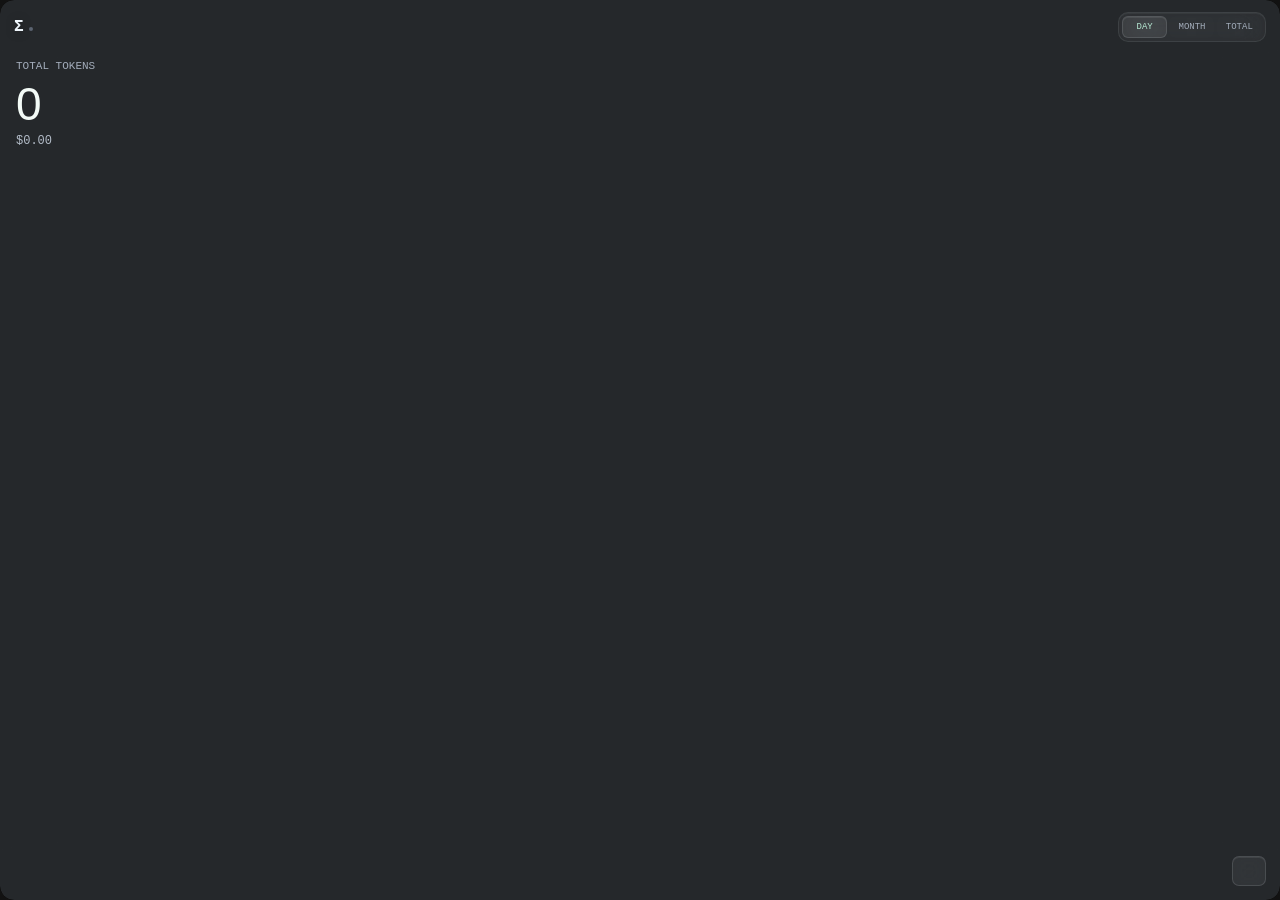
==== commit 78a45847: "feat(copilot): render manual account list in settings" ====
--- a/src/electron/renderer/index.html
+++ b/src/electron/renderer/index.html
@@ -10,7 +10,7 @@
     <link rel="stylesheet" href="pluginViews.css" />
   </head>
   <body>
-    <main class="shell" tabindex="-1">
+    <main class="shell title-icon-only" tabindex="-1">
       <header class="titlebar">
         <div>
           <div class="app-title"><span class="app-title-text">Token Monitor</span><span class="app-title-mark" aria-hidden="true">Σ</span><span id="liveDot" class="live-dot" aria-label="Stream offline"></span><span id="tokenRateReveal" class="token-rate-reveal" aria-hidden="true"></span><div id="pluginPageHeading" class="plugin-page-heading hidden"></div><span class="app-title-measure" aria-hidden="true">Token Monitor</span></div>
@@ -24,7 +24,7 @@
             <button id="monthPeriodTab" class="tab" data-period="month" data-period-slot="month" aria-haspopup="menu" aria-expanded="false">MONTH</button>
             <button class="tab" data-period="allTime" data-period-slot="allTime">TOTAL</button>
           </nav>
-          <div id="monthPeriodMenu" class="view-switcher-menu period-menu hidden" role="menu" aria-labelledby="monthPeriodTab">
+          <div id="monthPeriodMenu" class="view-switcher-menu period-menu hidden" popover="manual" role="menu" aria-labelledby="monthPeriodTab">
             <button class="view-switcher-menu-item" type="button" role="menuitemradio" data-fixed-period="month"><span class="view-switcher-menu-label" data-i18n="periodRange.month">This month</span></button>
             <button class="view-switcher-menu-item" type="button" role="menuitemradio" data-fixed-period="week"><span class="view-switcher-menu-label" data-i18n="periodRange.week">This week</span></button>
             <button class="view-switcher-menu-item" type="button" role="menuitemradio" data-fixed-period="last7"><span class="view-switcher-menu-label" data-i18n="periodRange.last7">Last 7 days</span></button>
@@ -56,6 +56,7 @@
                   <option value="ko" data-i18n="settings.language.korean">한국어</option>
                   <option value="ja" data-i18n="settings.language.japanese">日本語</option>
                   <option value="pt-BR" data-i18n="settings.language.portugueseBR">Português (Brasil)</option>
+                  <option value="es" data-i18n="settings.language.spanish">Español</option>
                 </select>
               </label>
             </div>
@@ -66,7 +67,7 @@
                   <span class="settings-item-title" data-i18n="settings.startup.startAtLogin">Start at login</span>
                 </span>
                 <input id="startAtLoginInput" type="checkbox" />
-                <span id="startupNote" class="settings-note settings-item-desc" data-i18n="settings.startup.available">Available in packaged builds. On Linux, run the AppImage build to enable.</span>
+                <span id="startupNote" class="settings-note settings-item-desc" data-i18n="settings.startup.available">Available in packaged builds.</span>
               </label>
             </div>
             <div class="settings-subgroup maintenance-section app-update-settings">
@@ -206,9 +207,19 @@
               <label class="settings-item"><span class="settings-item-text"><span class="settings-item-title" data-i18n="settings.currency.label">Currency</span></span>
                 <select id="currencyInput">
                   <option value="USD" data-i18n="settings.currency.usd">USD - US Dollar</option>
+                  <option value="AUD" data-i18n="settings.currency.aud">AUD - Australian Dollar</option>
+                  <option value="BRL" data-i18n="settings.currency.brl">BRL - Brazilian Real</option>
+                  <option value="CAD" data-i18n="settings.currency.cad">CAD - Canadian Dollar</option>
+                  <option value="CHF" data-i18n="settings.currency.chf">CHF - Swiss Franc</option>
+                  <option value="CNY" data-i18n="settings.currency.cny">CNY - Chinese Yuan</option>
+                  <option value="EUR" data-i18n="settings.currency.eur">EUR - Euro</option>
+                  <option value="GBP" data-i18n="settings.currency.gbp">GBP - British Pound</option>
+                  <option value="HKD" data-i18n="settings.currency.hkd">HKD - Hong Kong Dollar</option>
+                  <option value="INR" data-i18n="settings.currency.inr">INR - Indian Rupee</option>
+                  <option value="JPY" data-i18n="settings.currency.jpy">JPY - Japanese Yen</option>
+                  <option value="KRW" data-i18n="settings.currency.krw">KRW - South Korean Won</option>
+                  <option value="SGD" data-i18n="settings.currency.sgd">SGD - Singapore Dollar</option>
                   <option value="TWD" data-i18n="settings.currency.twd">TWD - New Taiwan Dollar</option>
-                  <option value="HKD" data-i18n="settings.currency.hkd">HKD - Hong Kong Dollar</option>
-                  <option value="CNY" data-i18n="settings.currency.cny">CNY - Chinese Yuan</option>
                 </select>
               </label>
               <div id="currencyRateRow" class="currency-rate-row">
@@ -250,9 +261,8 @@
                 <select id="windowBehaviorInput">
                   <option value="floating" data-i18n="settings.windowBehavior.floating">Floating above apps</option>
                   <option value="normal" data-i18n="settings.windowBehavior.normal">Normal window</option>
-                  <option value="desktop" data-i18n="settings.windowBehavior.desktop">Desktop pinned</option>
+                  <option value="desktop" data-i18n="settings.windowBehavior.desktop" data-select-description="settings.display.windowBehaviorNote">Desktop pinned</option>
                 </select>
-                <span class="settings-note settings-item-desc" data-i18n="settings.display.windowBehaviorNote">Desktop pinned keeps the widget below other apps and locks drag/resize while staying clickable.</span>
               </label>
               <label id="keepAboveTaskbarRow" class="checkbox-label settings-item hidden">
                 <span class="settings-item-text">
@@ -301,6 +311,17 @@
                     </div>
                   </div>
                   <div id="edgeDockCustomScaleRow" class="settings-item settings-slider-item hidden"><span class="settings-item-text"><span class="slider-label"><span id="edgeDockCustomScaleLabel" class="settings-item-title" data-i18n="settings.edgeDock.customScale">Custom size</span></span></span><input id="edgeDockCustomScaleInput" type="range" min="75" max="150" step="5" aria-labelledby="edgeDockCustomScaleLabel" /><span class="slider-value" aria-hidden="true"></span></div>
+                  <div class="settings-item">
+                    <span id="edgeDockBubbleSizeLabel" class="settings-item-text"><span class="settings-item-title" data-i18n="settings.edgeDock.bubbleSize">Detail window size</span></span>
+                    <div class="inline-options is-wrapping" role="radiogroup" aria-labelledby="edgeDockBubbleSizeLabel">
+                      <label class="inline-option"><input type="radio" name="edgeDockBubbleSize" value="inherit" /><span data-i18n="settings.edgeDock.bubbleSize.inherit">Follow sidebar</span></label>
+                      <label class="inline-option"><input type="radio" name="edgeDockBubbleSize" value="small" /><span data-i18n="settings.edgeDock.size.small">Small</span></label>
+                      <label class="inline-option"><input type="radio" name="edgeDockBubbleSize" value="medium" /><span data-i18n="settings.edgeDock.size.medium">Medium</span></label>
+                      <label class="inline-option"><input type="radio" name="edgeDockBubbleSize" value="large" /><span data-i18n="settings.edgeDock.size.large">Large</span></label>
+                      <label class="inline-option"><input type="radio" name="edgeDockBubbleSize" value="custom" /><span data-i18n="settings.edgeDock.size.custom">Custom</span></label>
+                    </div>
+                  </div>
+                  <div id="edgeDockBubbleCustomScaleRow" class="settings-item settings-slider-item hidden"><span class="settings-item-text"><span class="slider-label"><span id="edgeDockBubbleCustomScaleLabel" class="settings-item-title" data-i18n="settings.edgeDock.bubbleCustomScale">Custom detail size</span></span></span><input id="edgeDockBubbleCustomScaleInput" type="range" min="75" max="150" step="5" aria-labelledby="edgeDockBubbleCustomScaleLabel" /><span class="slider-value" aria-hidden="true"></span></div>
                   <div id="edgeDockMoreOptionsGroup" class="settings-group cursor-account-group">
                     <button id="edgeDockMoreOptionsToggle" class="settings-group-header cursor-settings-toggle" type="button" aria-expanded="false" aria-controls="edgeDockMoreOptionsDetails">
                       <span data-i18n="settings.edgeDock.moreOptions">More options</span>
@@ -368,7 +389,7 @@
                       <label class="checkbox-label settings-item"><span class="settings-item-text"><span class="settings-item-title" data-i18n="settings.notch.warnColors">Highlight low limits in colour</span></span><input id="notchWarnColorsInput" type="checkbox" /></label>
                       <label class="checkbox-label settings-item"><span class="settings-item-text"><span class="settings-item-title" data-i18n="settings.edgeDock.haptic">Trackpad haptic feedback</span></span><input id="notchHapticInput" type="checkbox" /></label>
                       <label class="checkbox-label settings-item"><span class="settings-item-text"><span class="settings-item-title" data-i18n="settings.notch.swipeGestures">Swipe gestures</span></span><input id="notchSwipeGesturesInput" type="checkbox" aria-describedby="notchSwipeGesturesNote" /><span id="notchSwipeGesturesNote" class="settings-item-desc" data-i18n="settings.notch.swipeGesturesNote">Swipe sideways to change pages. Grow mode: down on the entry opens, up on the top row closes; up again hides the summary, down restores it.</span></label>
-                      <label class="settings-item"><span class="settings-item-text"><span class="settings-item-title" data-i18n="settings.notch.summaryMode">Collapsed content</span></span><select id="notchSummaryModeInput" aria-describedby="notchSummaryModeNote"><option value="sessions" data-i18n="settings.notch.summaryMode.sessions">Session activity only</option><option value="auto" data-i18n="settings.notch.summaryMode.auto">Automatic</option><option value="tray" data-i18n="settings.notch.summaryMode.tray">Same as tray</option><option value="custom" data-i18n="settings.notch.summaryMode.custom">Custom</option></select><span id="notchSummaryModeNote" class="settings-item-desc" data-i18n="settings.notch.summaryMode.sessionsNote">Show running or waiting sessions. Hide the summary when there is no activity.</span></label>
+                      <label class="settings-item"><span class="settings-item-text"><span class="settings-item-title" data-i18n="settings.notch.summaryMode">Collapsed content</span></span><select id="notchSummaryModeInput"><option value="sessions" data-i18n="settings.notch.summaryMode.sessions" data-select-description="settings.notch.summaryMode.sessionsNote">Session activity only</option><option value="auto" data-i18n="settings.notch.summaryMode.auto" data-select-description="settings.notch.summaryModeNote">Automatic</option><option value="tray" data-i18n="settings.notch.summaryMode.tray" data-select-description="settings.notch.summaryMode.trayNote">Same as tray</option><option value="custom" data-i18n="settings.notch.summaryMode.custom" data-select-description="settings.notch.summaryMode.customNote">Custom</option></select></label>
                       <div id="notchComposerDetails" class="cursor-settings-details hidden" inert>
                         <div id="notchComposer" class="tray-composer" data-surface="notch"></div>
                       </div>
@@ -394,6 +415,9 @@
                       <option value="tokens" data-i18n="settings.tray.tokensToday">Tokens Today</option>
                       <option value="cost" data-i18n="settings.tray.costToday">Cost Today ($1.23)</option>
                       <option value="both" data-i18n="settings.tray.bothToday">Tokens + Cost Today</option>
+                      <option value="tokensMonth" data-i18n="settings.tray.tokensMonth">Tokens This Month</option>
+                      <option value="costMonth" data-i18n="settings.tray.costMonth">Cost This Month ($1.23)</option>
+                      <option value="bothMonth" data-i18n="settings.tray.bothMonth">Tokens + Cost This Month</option>
                       <option value="tokensAll" data-i18n="settings.tray.tokensTotal">Tokens Total</option>
                       <option value="costAll" data-i18n="settings.tray.costTotal">Cost Total ($8.28)</option>
                       <option value="bothAll" data-i18n="settings.tray.bothTotal">Tokens + Cost Total</option>
@@ -410,13 +434,16 @@
                 </div>
               </div>
               <div class="presence-feature">
-                <label class="checkbox-label settings-item"><span class="settings-item-text"><span class="settings-item-title" data-i18n="settings.display.showTrayIcon">Show tray/menu bar icon</span></span><input id="showTrayIconInput" type="checkbox" /></label>
+                <label class="checkbox-label settings-item"><span class="settings-item-text"><span class="settings-item-title" data-i18n="settings.display.showTrayIcon">Show tray icon</span></span><input id="showTrayIconInput" type="checkbox" /></label>
                 <div id="trayIconOptions" class="presence-feature-body hidden">
                   <label class="settings-item"><span class="settings-item-text"><span class="settings-item-title" data-i18n="settings.display.trayText">Tray text</span></span>
                     <select id="trayContentInput">
                       <option value="tokens" data-i18n="settings.tray.tokensToday">Tokens Today</option>
                       <option value="cost" data-i18n="settings.tray.costToday">Cost Today ($1.23)</option>
                       <option value="both" data-i18n="settings.tray.bothToday">Tokens + Cost Today</option>
+                      <option value="tokensMonth" data-i18n="settings.tray.tokensMonth">Tokens This Month</option>
+                      <option value="costMonth" data-i18n="settings.tray.costMonth">Cost This Month ($1.23)</option>
+                      <option value="bothMonth" data-i18n="settings.tray.bothMonth">Tokens + Cost This Month</option>
                       <option value="tokensAll" data-i18n="settings.tray.tokensTotal">Tokens Total</option>
                       <option value="costAll" data-i18n="settings.tray.costTotal">Cost Total ($8.28)</option>
                       <option value="bothAll" data-i18n="settings.tray.bothTotal">Tokens + Cost Total</option>
@@ -434,9 +461,9 @@
                   <label class="checkbox-label settings-item"><span class="settings-item-text"><span class="settings-item-title" data-i18n="settings.display.trayProviderBadge">Show Token Monitor badge on provider icons</span></span><input id="showTrayProviderBadgeInput" type="checkbox" /></label>
                   <label class="checkbox-label settings-item"><span class="settings-item-text"><span class="settings-item-title" data-i18n="settings.display.trayMode">Tray-only mode</span></span><input id="trayModeInput" type="checkbox" /></label>
                   <div id="trayOptions" class="presence-feature-body hidden">
-                    <p class="settings-note" data-i18n="settings.display.trayNote">Hide the main window; show a popover from the macOS menu bar or Windows system tray.</p>
-                  </div>
-                  <label id="hideAppIconRow" class="checkbox-label settings-item hidden"><span class="settings-item-text"><span class="settings-item-title" data-i18n="settings.display.hideAppIcon">Hide taskbar/Dock icon</span></span><input id="hideAppIconInput" type="checkbox" /></label>
+                    <p class="settings-note" data-i18n="settings.display.trayNote">Hide the main window; show a popover from the system tray.</p>
+                  </div>
+                  <label id="hideAppIconRow" class="checkbox-label settings-item hidden"><span class="settings-item-text"><span class="settings-item-title" data-i18n="settings.display.hideAppIcon">Hide taskbar icon</span></span><input id="hideAppIconInput" type="checkbox" /></label>
                   <div id="hideAppIconOptions" class="presence-feature-body hidden">
                     <p class="settings-note" data-i18n="settings.display.hideAppIconNote">The widget stays on the desktop; use the tray icon or the shortcut to bring it to the front.</p>
                   </div>
@@ -454,7 +481,7 @@
           <div id="appearanceSettingsDetails" class="settings-section-details hidden">
             <div class="settings-subgroup settings-appearance-group">
               <div class="settings-item"><span class="settings-item-text"><span id="windowGlassEffectLabel" class="settings-item-title" data-i18n="settings.appearance.systemGlass">Glass Backdrop</span></span><div class="inline-options" role="radiogroup" aria-labelledby="windowGlassEffectLabel"><label class="inline-option"><input type="radio" name="systemGlassOption" value="system" /><span data-i18n="settings.appearance.glassEffectSystem">System</span></label><label class="inline-option"><input type="radio" name="systemGlassOption" value="off" /><span data-i18n="settings.appearance.glassEffectTransparent">Transparent</span></label></div></div>
-              <label id="windowsBackdropRow" class="settings-item hidden"><span class="settings-item-text"><span class="settings-item-title" data-i18n="settings.appearance.windowsBackdrop">Windows Glass Style</span></span><select id="windowsBackdropInput"><option value="acrylic" data-i18n="settings.appearance.windowsBackdropAcrylic">Acrylic</option><option value="accent" data-i18n="settings.appearance.windowsBackdropAccent">Accent Blur (experimental)</option></select><span id="windowsBackdropNote" class="settings-note settings-item-desc hidden" data-i18n="settings.appearance.windowsBackdropNote">Keeps the background translucent and blurred, even when the window is not focused.</span></label>
+              <label id="windowsBackdropRow" class="settings-item hidden"><span class="settings-item-text"><span class="settings-item-title" data-i18n="settings.appearance.windowsBackdrop">Windows Glass Style</span></span><select id="windowsBackdropInput"><option value="acrylic" data-i18n="settings.appearance.windowsBackdropAcrylic">Acrylic</option><option value="accent" data-i18n="settings.appearance.windowsBackdropAccent" data-select-description="settings.appearance.windowsBackdropNote">Accent Blur (experimental)</option></select><span id="windowsBackdropNote" class="settings-note settings-item-desc hidden" role="status"></span></label>
               <label id="macBackdropRow" class="settings-item hidden"><span class="settings-item-text"><span class="settings-item-title" data-i18n="settings.appearance.macBackdrop">macOS Glass Style</span></span><select id="macBackdropInput"><option value="vibrancy" data-i18n="settings.appearance.macBackdropVibrancy">Frosted Glass</option><option value="liquid-glass" data-i18n="settings.appearance.macBackdropLiquidGlass">Liquid Glass (Regular)</option><option value="liquid-glass-clear" data-i18n="settings.appearance.macBackdropLiquidGlassClear">Liquid Glass (Clear)</option></select></label>
               <label class="settings-item"><span class="settings-item-text"><span class="settings-item-title" data-i18n="settings.appearance.tokenNumberAnimation">Token number animation</span></span><select id="tokenNumberAnimationInput"><option value="roll" data-i18n="settings.appearance.tokenNumberAnimation.roll">Digit roll</option><option value="count" data-i18n="settings.appearance.tokenNumberAnimation.count">Count up</option></select></label>
               <label class="checkbox-label settings-item"><span class="settings-item-text"><span class="settings-item-title" data-i18n="settings.appearance.compactTotalTokens">Show compact token total</span></span><input id="showCompactTotalTokensInput" type="checkbox" /></label>
@@ -522,17 +549,17 @@
                     <div class="settings-font-field">
                       <label class="settings-item-title" for="interfaceFontPreset" data-i18n="settings.appearance.fontInterface">Interface font</label>
                       <span class="settings-font-input-row">
-                        <select id="interfaceFontPreset" aria-describedby="fontSettingsNote">
-                          <option value="app" data-i18n="settings.appearance.fontPresetApp">App default</option>
-                          <option value="system" data-i18n="settings.appearance.fontPresetSystem">System UI</option>
-                          <option value="mono" data-i18n="settings.appearance.fontPresetMono">Monospace</option>
-                          <option value="custom" data-i18n="settings.appearance.fontPresetCustom">Custom…</option>
+                        <select id="interfaceFontPreset">
+                          <option value="app" data-i18n="settings.appearance.fontPresetApp" data-select-description="settings.appearance.fontPresetAppDesc">App default</option>
+                          <option value="system" data-i18n="settings.appearance.fontPresetSystem" data-select-description="settings.appearance.fontPresetSystemDesc">System UI</option>
+                          <option value="mono" data-i18n="settings.appearance.fontPresetMono" data-select-description="settings.appearance.fontPresetMonoDesc">Monospace</option>
+                          <option value="custom" data-i18n="settings.appearance.fontPresetCustom" data-select-description="settings.appearance.fontPresetCustomDesc">Custom…</option>
                         </select>
                         <button id="resetInterfaceFontButton" class="reset-appearance-button reset-inline" type="button" aria-label="Reset interface font" data-i18n-aria-label="settings.appearance.resetInterfaceFont">↺</button>
                       </span>
                       <div id="interfaceFontCustomRow" class="settings-font-custom-row hidden">
                         <label for="interfaceFontInput" data-i18n="settings.appearance.fontCustomLabel">Custom font family</label>
-                        <input id="interfaceFontInput" type="text" maxlength="160" autocomplete="off" spellcheck="false" placeholder="Enter a font family" data-i18n-placeholder="settings.appearance.fontPlaceholder" aria-describedby="fontSettingsNote" />
+                        <input id="interfaceFontInput" type="text" maxlength="160" autocomplete="off" spellcheck="false" placeholder="Enter a font family" data-i18n-placeholder="settings.appearance.fontPlaceholder" />
                         <div class="settings-font-preview">
                           <span class="settings-font-preview-label" data-i18n="settings.appearance.fontPreview">Preview</span>
                           <span id="interfaceFontPreview" class="settings-font-preview-sample">Aa 中文 0123</span>
@@ -542,25 +569,24 @@
                     <div class="settings-font-field">
                       <label class="settings-item-title" for="displayFontPreset" data-i18n="settings.appearance.fontDisplay">Display font</label>
                       <span class="settings-font-input-row">
-                        <select id="displayFontPreset" aria-describedby="fontSettingsNote">
-                          <option value="follow" data-i18n="settings.appearance.fontPresetFollow">Follow interface</option>
-                          <option value="app" data-i18n="settings.appearance.fontPresetApp">App default</option>
-                          <option value="system" data-i18n="settings.appearance.fontPresetSystem">System UI</option>
-                          <option value="mono" data-i18n="settings.appearance.fontPresetMono">Monospace</option>
-                          <option value="custom" data-i18n="settings.appearance.fontPresetCustom">Custom…</option>
+                        <select id="displayFontPreset">
+                          <option value="follow" data-i18n="settings.appearance.fontPresetFollow" data-select-description="settings.appearance.fontPresetFollowDesc">Follow interface</option>
+                          <option value="app" data-i18n="settings.appearance.fontPresetApp" data-select-description="settings.appearance.fontPresetAppDesc">App default</option>
+                          <option value="system" data-i18n="settings.appearance.fontPresetSystem" data-select-description="settings.appearance.fontPresetSystemDesc">System UI</option>
+                          <option value="mono" data-i18n="settings.appearance.fontPresetMono" data-select-description="settings.appearance.fontPresetMonoDesc">Monospace</option>
+                          <option value="custom" data-i18n="settings.appearance.fontPresetCustom" data-select-description="settings.appearance.fontPresetCustomDesc">Custom…</option>
                         </select>
                         <button id="resetDisplayFontButton" class="reset-appearance-button reset-inline" type="button" aria-label="Reset display font" data-i18n-aria-label="settings.appearance.resetDisplayFont">↺</button>
                       </span>
                       <div id="displayFontCustomRow" class="settings-font-custom-row hidden">
                         <label for="displayFontInput" data-i18n="settings.appearance.fontCustomLabel">Custom font family</label>
-                        <input id="displayFontInput" type="text" maxlength="160" autocomplete="off" spellcheck="false" placeholder="Enter a font family" data-i18n-placeholder="settings.appearance.fontPlaceholder" aria-describedby="fontSettingsNote" />
+                        <input id="displayFontInput" type="text" maxlength="160" autocomplete="off" spellcheck="false" placeholder="Enter a font family" data-i18n-placeholder="settings.appearance.fontPlaceholder" />
                         <div class="settings-font-preview">
                           <span class="settings-font-preview-label" data-i18n="settings.appearance.fontPreview">Preview</span>
                           <span id="displayFontPreview" class="settings-font-preview-sample">Aa 中文 0123</span>
                         </div>
                       </div>
                     </div>
-                    <p id="fontSettingsNote" class="settings-note" data-i18n="settings.appearance.fontNote">App default uses Token Monitor's built-in typography. System UI uses your operating system's interface font. Choose Custom… to enter a font family.</p>
                   </div>
                   <label class="checkbox-label settings-item"><span class="settings-item-text"><span class="settings-item-title" data-i18n="settings.appearance.liveIndicator">Live Indicator</span></span><input id="liveDotInput" type="checkbox" /></label>
                   <label class="checkbox-label settings-item"><span class="settings-item-text"><span class="settings-item-title" data-i18n="settings.appearance.toolIcons">Tool Icons</span></span><input id="toolIconsInput" type="checkbox" /></label>
@@ -613,13 +639,12 @@
                   <span class="settings-item-title" data-i18n="settings.collection.cadence">Collection frequency</span>
                 </span>
                 <select id="collectionCadenceInput">
-                  <option value="live" data-i18n="settings.collection.mode.live">Live watch</option>
-                  <option value="smart" data-i18n="settings.collection.mode.smart">Smart (10 minutes)</option>
-                  <option value="300000" data-i18n="settings.collection.interval.5m">Every 5 minutes</option>
-                  <option value="900000" data-i18n="settings.collection.interval.15m">Every 15 minutes</option>
-                  <option value="1800000" data-i18n="settings.collection.interval.30m">Every 30 minutes</option>
+                  <option value="live" data-i18n="settings.collection.mode.live" data-select-description="settings.collection.mode.liveDesc">Live watch</option>
+                  <option value="smart" data-i18n="settings.collection.mode.smart" data-select-description="settings.collection.mode.smartDesc">Smart (10 minutes)</option>
+                  <option value="300000" data-i18n="settings.collection.interval.5m" data-select-description="settings.collection.mode.intervalDesc">Every 5 minutes</option>
+                  <option value="900000" data-i18n="settings.collection.interval.15m" data-select-description="settings.collection.mode.intervalDesc">Every 15 minutes</option>
+                  <option value="1800000" data-i18n="settings.collection.interval.30m" data-select-description="settings.collection.mode.intervalDesc">Every 30 minutes</option>
                 </select>
-                <span id="collectionCadenceNote" class="settings-note settings-item-desc" data-i18n="settings.collection.modeDesc" hidden>Smart mode collects after agent activity, with an hourly reconciliation; fixed intervals turn off file watching.</span>
               </label>
             </div>
             <div class="settings-subgroup session-archive-settings">
@@ -642,7 +667,7 @@
                   <span class="settings-item-title" data-i18n="settings.collection.wslScan">Scan tools inside WSL</span>
                 </span>
                 <input id="wslScanInput" type="checkbox" />
-                <span class="settings-note settings-item-desc" data-i18n="settings.collection.wslScanDesc">When off, Windows no longer scans WSL tools over \\wsl$.</span>
+                <span class="settings-note settings-item-desc" data-i18n="settings.collection.wslScanDesc">Scans only running WSL distributions and may increase WSL memory use.</span>
               </label>
               <div id="wslPanel" class="wsl-panel"></div>
             </div>
@@ -818,7 +843,7 @@
             <div id="limitProviderCheckboxes" class="client-checkboxes limit-provider-list"></div>
             <label class="settings-item"><span class="settings-item-text"><span class="settings-item-title" data-i18n="settings.limits.refresh">Refresh</span></span>
               <select id="limitsRefreshInput">
-                <option value="adaptive" data-i18n="settings.limits.refreshAdaptive">Adaptive</option>
+                <option value="adaptive" data-i18n="settings.limits.refreshAdaptive" data-select-description="settings.limits.refreshAdaptiveNote">Adaptive</option>
                 <option value="60000">1 min</option>
                 <option value="120000">2 min</option>
                 <option value="300000">5 min</option>
@@ -826,7 +851,6 @@
                 <option value="1800000">30 min</option>
               </select>
             </label>
-            <p id="limitsRefreshAdaptiveNote" class="settings-note hidden" data-i18n="settings.limits.refreshAdaptiveNote">Adjusts the refresh rate to how fast a quota is being consumed: every 5 minutes normally, as often as every minute when needed.</p>
             <label class="checkbox-label settings-item"><span class="settings-item-text"><span class="settings-item-title" data-i18n="settings.limits.showSource">Show Source</span></span><input id="showLimitSourceInput" type="checkbox" /></label>
             <label class="checkbox-label settings-item"><span class="settings-item-text"><span class="settings-item-title" data-i18n="settings.limits.maskAccountEmails">Mask account emails</span></span><input id="maskLimitAccountEmailsInput" type="checkbox" /></label>
             <div class="settings-item">
@@ -943,7 +967,7 @@
                       <div id="opencodeCookieFields" class="opencode-credential-fields hidden">
                         <p class="settings-note">
                           <strong>1.</strong> <span data-i18n="settings.opencode.step1Before">Open</span> <code>opencode.ai/console</code> <span data-i18n="settings.opencode.step1After">in your browser and sign in.</span><br>
-                          <strong>2.</strong> <span data-i18n="settings.opencode.step2">Open DevTools (F12 or Cmd+Opt+I) -> Application/Storage -> Cookies -> opencode.ai.</span><br>
+                          <strong>2.</strong> <span data-i18n="settings.opencode.step2">Open DevTools (F12) -> Application/Storage -> Cookies -> opencode.ai.</span><br>
                           <strong>3.</strong> <span data-i18n="settings.opencode.step3Before">Copy the</span> <code>__Host-console_session</code> <span data-i18n="settings.opencode.step3After">value.</span><br>
                           <strong>4.</strong> <span data-i18n="settings.opencode.step4">Paste it below and click Save.</span>
                         </p>
@@ -988,11 +1012,13 @@
                         <button id="cursorLoginButton" data-i18n="settings.cursor.openBrowser">Open Cursor dashboard</button>
                       </div>
                       <p class="settings-note">
-                        <strong>1.</strong> <span data-i18n="settings.cursor.step1Before">Open</span> <code>cursor.com/dashboard</code> <span data-i18n="settings.cursor.step1After">in your browser using the button above, then sign in.</span><br>
-                        <strong>2.</strong> <span data-i18n="settings.cursor.step2Before">Open DevTools (F12 or Cmd+Opt+I) -> Application/Storage -> Cookies -></span> cursor.com.<br>
-                        <strong>3.</strong> <span data-i18n="settings.cursor.step3Before">Copy the</span> <code>WorkosCursorSessionToken</code> <span data-i18n="settings.cursor.step3After">value.</span><br>
-                        <strong>4.</strong> <span data-i18n="settings.cursor.step4">Paste it below and click Save.</span>
+                        <strong>1.</strong> <span data-i18n="settings.cursor.step1Before">Open</span> <code>cursor.com</code> <span data-i18n="settings.cursor.step1After">in your browser using “Open Cursor dashboard”, then sign in.</span><br>
+                        <strong>2.</strong> <span data-i18n="settings.cursor.cookiePage">If sign-in redirects to grok.com/dashboard, click “Open Cursor dashboard” again to return to cursor.com in the same browser. Copy the Cursor cookie, not a Grok cookie.</span><br>
+                        <strong>3.</strong> <span data-i18n="settings.cursor.step2Before">Open DevTools (F12) -> Application/Storage -> Cookies -></span> cursor.com.<br>
+                        <strong>4.</strong> <span data-i18n="settings.cursor.step3Before">Copy the</span> <code>WorkosCursorSessionToken</code> <span data-i18n="settings.cursor.step3After">value.</span><br>
+                        <strong>5.</strong> <span data-i18n="settings.cursor.step4">Paste it below and click Save.</span>
                       </p>
+                      <p class="settings-note" data-i18n="settings.cursor.cookieMissing">If the cookie is missing, sign in to the Cursor desktop app, then reopen this account section to detect the account.</p>
                       <textarea id="cursorManualInput" rows="3" spellcheck="false" placeholder="WorkosCursorSessionToken=..." data-i18n-placeholder="settings.cursor.manualPlaceholder" aria-label="Cursor token" data-i18n-aria-label="settings.cursor.tokenLabel"></textarea>
                       <div class="settings-actions">
                         <button id="cursorManualSubmit" data-i18n="settings.cursor.saveToken">Save token</button>
@@ -1047,7 +1073,7 @@
                       <p class="settings-note" data-i18n="settings.kimi.webTokenNote">Use a Kimi Web access token only to fill quota windows missing from the Code API. The token stays on this device and expires quickly.</p>
                       <p class="settings-note kimi-web-steps">
                         <strong>1.</strong> <span data-i18n="settings.kimi.step1">Open Kimi Code Console in your browser (button above) and sign in.</span><br>
-                        <strong>2.</strong> <span data-i18n="settings.kimi.step2">Open DevTools (F12 or Cmd+Opt+I) -&gt; Application/Storage -&gt; Local Storage -&gt; https://www.kimi.com.</span><br>
+                        <strong>2.</strong> <span data-i18n="settings.kimi.step2">Open DevTools (F12) -&gt; Application/Storage -&gt; Local Storage -&gt; https://www.kimi.com.</span><br>
                         <strong>3.</strong> <span data-i18n="settings.kimi.step3">Find access_token and copy its Value.</span><br>
                         <strong>4.</strong> <span data-i18n="settings.kimi.step4">Paste the value below and click Save Web token.</span>
                       </p>
@@ -1077,6 +1103,7 @@
                   <button id="copilotRefreshButton" data-i18n="settings.common.refresh">Refresh</button>
                 </div>
                 <pre id="copilotLoginStatus" class="codex-login-output hidden" role="status" aria-live="polite"></pre>
+                <div id="copilotProfileList" class="opencode-profile-list"></div>
                 <div id="copilotManualPanel" class="opencode-add-form">
                   <button id="copilotManualToggle" class="opencode-add-summary" type="button" aria-expanded="false" aria-controls="copilotManualDetails">
                     <svg class="add-icon" width="14" height="14" viewBox="0 0 14 14" fill="none">
@@ -1122,7 +1149,7 @@
                       </div>
                       <p class="settings-note">
                         <strong>1.</strong> <span data-i18n="settings.mimo.step1">Open the Xiaomi MiMo console in your browser (button above) and sign in.</span><br>
-                        <strong>2.</strong> <span data-i18n="settings.mimo.step2">Open DevTools (F12 or Cmd+Opt+I) -> Network, then reload the page.</span><br>
+                        <strong>2.</strong> <span data-i18n="settings.mimo.step2">Open DevTools (F12) -> Network, then reload the page.</span><br>
                         <strong>3.</strong> <span data-i18n="settings.mimo.step3Before">In Network, select</span> <code>balance</code><span data-i18n="settings.mimo.step3After">, then copy the full Cookie value from Headers -> Request Headers.</span><br>
                         <strong>4.</strong> <span data-i18n="settings.mimo.step4">Paste it below, then click Save account.</span>
                       </p>
@@ -1168,43 +1195,29 @@
                   <button id="minimaxOpenBrowser" data-i18n="settings.minimax.openBrowser">Open MiniMax billing page</button>
                   <button id="minimaxRefreshButton" data-i18n="settings.common.refresh">Refresh</button>
                 </div>
-                <div id="minimaxProfileList" class="opencode-profile-list"></div>
-                <p class="settings-note" data-i18n="settings.minimax.spendNote">Spend is the pre-voucher cash total and may lag behind the balance.</p>
-                <div id="minimaxAddForm" class="opencode-add-form">
-                  <button id="minimaxAddToggle" class="opencode-add-summary" type="button" aria-expanded="false" aria-controls="minimaxAddDetails">
-                    <svg class="add-icon" width="14" height="14" viewBox="0 0 14 14" fill="none">
-                      <path d="M7 1v12M1 7h12" stroke="currentColor" stroke-width="2" stroke-linecap="round"/>
-                    </svg>
-                    <span data-i18n="settings.minimax.addProfile">Add account</span>
-                  </button>
-                  <div id="minimaxAddDetails" class="opencode-add-details accordion-animated-container hidden">
-                    <div class="accordion-animation-inner opencode-add-body">
-                      <p class="settings-note" data-i18n="settings.minimax.note">Add a MiniMax key with its billing type and API region. Keys stay on this device; Code uses its own local login.</p>
-                      <div class="settings-row">
-                        <label for="minimaxProfileName" data-i18n="settings.minimax.profileName">Account name</label>
-                        <input id="minimaxProfileName" type="text" data-i18n-placeholder="settings.minimax.profileNamePlaceholder" placeholder="e.g. work, personal">
-                      </div>
-                      <div class="settings-row">
-                        <label for="minimaxBillingModeInput" data-i18n="settings.minimax.billingMode">Billing type</label>
-                        <select id="minimaxBillingModeInput">
-                          <option value="token-plan" data-i18n="settings.minimax.billingTokenPlan">Token Plan</option>
-                          <option value="api" data-i18n="settings.minimax.billingApi">API billing</option>
-                        </select>
-                      </div>
-                      <div class="settings-row">
-                        <label for="minimaxApiRegionInput" data-i18n="settings.minimax.apiRegion">API region</label>
-                        <select id="minimaxApiRegionInput">
-                          <option value="auto" data-i18n="settings.minimax.regionAuto">Auto</option>
-                          <option value="cn" data-i18n="settings.minimax.regionCn">China</option>
-                          <option value="intl" data-i18n="settings.minimax.regionIntl">International</option>
-                        </select>
-                      </div>
-                      <input id="minimaxApiKeyInput" type="password" spellcheck="false" placeholder="API key" data-i18n-placeholder="settings.minimax.apiKeyPlaceholder" />
-                      <p class="settings-note" data-i18n="settings.minimax.keepKey">When editing, leave the key blank to keep the saved key.</p>
-                      <div class="settings-actions">
-                        <button id="minimaxProfileSubmit" data-i18n="settings.minimax.saveProfile">Save</button>
-                      </div>
-                    </div>
+                <div id="minimaxKeyList" class="managed-account-list"></div>
+                <div class="opencode-credential-fields">
+                  <label>
+                    <span data-i18n="settings.minimax.billingMode">Billing type</span>
+                    <select id="minimaxBillingModeInput" class="credential-input">
+                      <option value="token-plan" data-i18n="settings.minimax.billingTokenPlan">Token Plan</option>
+                      <option value="api" data-i18n="settings.minimax.billingApi">API billing</option>
+                    </select>
+                  </label>
+                  <label>
+                    <span data-i18n="settings.minimax.apiRegion">API region</span>
+                    <select id="minimaxApiRegionInput" class="credential-input">
+                      <option value="auto" data-i18n="settings.minimax.regionAuto">Auto</option>
+                      <option value="cn" data-i18n="settings.minimax.regionCn">China (api.minimaxi.com)</option>
+                      <option value="intl" data-i18n="settings.minimax.regionIntl">International (api.minimax.io)</option>
+                    </select>
+                  </label>
+                  <label>
+                    <span data-i18n="settings.limits.capability.apiKey">API key</span>
+                    <input id="minimaxApiKeyInput" class="credential-input" type="password" autocomplete="off" spellcheck="false" placeholder="API key" data-i18n-placeholder="settings.minimax.apiKeyPlaceholder" />
+                  </label>
+                  <div class="settings-actions">
+                    <button id="minimaxKeySubmit" data-i18n="settings.minimax.saveApiKey">Save API key</button>
                   </div>
                 </div>
                 <div id="minimaxErrorMessage" class="settings-note error hidden" role="alert"></div>
@@ -1564,10 +1577,10 @@
           </button>
           <div id="syncSettingsDetails" class="settings-section-details hidden">
             <div class="sync-connection-fields">
-              <label class="sync-mode-field" for="hubModeOptions">
-                <span data-i18n="settings.sync.mode">Sync method</span>
+              <div class="settings-field sync-mode-field">
+                <span id="syncModeLabel" data-i18n="settings.sync.mode">Sync method</span>
                 <span class="sync-mode-select">
-                  <select id="hubModeOptions" aria-describedby="syncModeDescription">
+                  <select id="hubModeOptions" aria-labelledby="syncModeLabel" aria-describedby="syncModeDescription">
                     <option value="local" data-i18n="settings.sync.localOnly">Local only</option>
                     <option value="client" data-i18n="settings.sync.connectHub">Connect to a hub</option>
                     <option value="host" data-i18n="settings.sync.hostHub">Host hub on this device</option>
@@ -1575,7 +1588,7 @@
                   </select>
                   <span class="settings-section-disclosure" aria-hidden="true"></span>
                 </span>
-              </label>
+              </div>
               <p id="syncModeDescription" class="settings-note sync-mode-description"></p>
               <div id="hubClientFields" class="hub-mode-fields hidden">
                 <div id="syncPanelConnection" class="sync-panel-connection" hidden>
@@ -1631,7 +1644,7 @@
                 </label>
                 <div id="hubStatusRow" class="hub-status"></div>
                 <div id="hubAddressList" class="hub-address-list"></div>
-                <p class="settings-note" data-i18n="settings.sync.hostNote">Other devices connect using one of the URLs above with the shared secret. macOS / Windows may prompt to allow incoming connections the first time. For cross-network use, run Tailscale or ZeroTier on both sides - the virtual IP works the same.</p>
+                <p class="settings-note" data-i18n="settings.sync.hostNote">Other devices connect using one of the URLs above with the shared secret. For cross-network use, run Tailscale or ZeroTier on both sides - the virtual IP works the same.</p>
                 <p class="settings-note hub-warning" data-i18n="settings.sync.hostWarning">The hub runs while Token Monitor is running. Quitting (not just closing the window) stops the hub for all connected devices.</p>
               </div>
               <div id="icloudFields" class="hub-mode-fields hidden">
@@ -1647,6 +1660,7 @@
                 </div>
                 <div id="syncConnectionSaveError" class="hub-status error" role="alert" hidden></div>
               </div>
+              <div id="deviceIconLocalRow" class="settings-item"><span id="deviceIconLocalLabel" class="settings-item-text settings-field" data-i18n="devices.icon.thisDevice">This device’s icon</span><span class="device-icon-local-control"><select id="deviceIconInput" aria-labelledby="deviceIconLocalLabel"></select></span></div>
               <label id="syncUploadIntervalRow" class="sync-upload-interval-row settings-item" hidden><span class="settings-item-text"><span class="settings-item-title" data-i18n="settings.sync.uploadInterval">Sync upload frequency</span></span>
                 <select id="syncUploadIntervalInput">
                   <option value="0" data-i18n="settings.sync.uploadInterval.live">Live</option>
@@ -1711,7 +1725,12 @@
       <section class="total-panel">
         <div class="label-row"><span>TOTAL TOKENS</span></div>
         <div class="total-number-row"><div id="totalTokens" class="total-number">0</div><div id="totalTokensCompact" class="total-compact hidden" aria-hidden="true"></div></div>
-        <div id="cost" class="cost">$0.00</div>
+        <div class="total-cost-row">
+          <div id="cost" class="cost">$0.00</div>
+          <button id="sessionSearchToggle" class="session-search-toggle hidden" type="button" aria-label="Search sessions" data-i18n-aria-label="sessions.search" aria-controls="sessionSearchHost" aria-expanded="false">
+            <span class="session-search-toggle-icon" aria-hidden="true"></span>
+          </button>
+        </div>
       </section>
 
       <div id="viewBackRow" class="view-back-row hidden">
@@ -1725,12 +1744,27 @@
 
       <section id="pluginMainPanel" class="plugin-main-panel hidden"></section>
       <section id="homePanel" class="home-panel hidden"></section>
+      <div id="sessionSearchHost" class="session-search-host hidden">
+        <div class="session-search" role="search">
+          <span class="session-search-field-icon" aria-hidden="true"></span>
+          <input id="sessionSearchInput" class="session-search-input" type="search" autocomplete="off" spellcheck="false" placeholder="Search sessions" data-i18n-placeholder="sessions.search" aria-label="Search sessions" data-i18n-aria-label="sessions.search" aria-controls="breakdown" />
+          <button id="sessionSearchClear" class="session-search-clear hidden" type="button" aria-label="Clear search" data-i18n-aria-label="sessions.searchClear">
+            <span class="session-search-clear-icon" aria-hidden="true"></span>
+          </button>
+        </div>
+        <span id="sessionSearchStatus" class="session-search-status" role="status" aria-live="polite"></span>
+      </div>
       <section id="breakdown" class="breakdown"></section>
       <div id="session-detail-head" class="detail-head hidden"></div>
       <div id="session-detail" class="session-detail hidden"></div>
       <section id="serviceStatusPanel" class="service-status-panel hidden"></section>
       <section id="limitsPanel" class="limits-panel hidden"></section>
       <section id="trendsPanel" class="trends-panel hidden"></section>
+      <div id="sessionToolFilter" class="session-tool-filter hidden" role="group">
+        <button id="sessionToolPrevious" class="session-tool-scroll" type="button" disabled><span class="session-page-icon" aria-hidden="true"></span></button>
+        <div id="sessionToolFilterItems" class="session-tool-filter-items"></div>
+        <button id="sessionToolNext" class="session-tool-scroll session-tool-scroll-next" type="button" disabled><span class="session-page-icon" aria-hidden="true"></span></button>
+      </div>
       <div id="sessionPagerHost" class="session-pager-host hidden"></div>
       <footer class="footer">
         <div id="viewSwitcher" class="view-switcher"></div>
@@ -1812,7 +1846,11 @@
     <script src="../../shared/limits/balanceDisplay.js"></script>
     <script src="../../shared/limits/windowLabels.js"></script>
     <script src="../../shared/limits/usageItems.js"></script>
+    <script src="../../shared/limits/accountScope.js"></script>
     <script src="../../shared/limits/windowText.js"></script>
+    <script src="../limits/historyIdentity.js"></script>
+    <script src="domReconcile.js"></script>
+    <script src="pressActivation.js"></script>
     <script src="limits/windowsView.js"></script>
     <script src="trayBars.js"></script>
     <script src="usageCharts.js"></script>
@@ -1826,6 +1864,9 @@
     <script src="appUpdatePresentation.js"></script>
     <script src="../../shared/providers/workbuddy/identity.js"></script>
     <script src="limits/providerPresentation.js"></script>
+    <script src="../../shared/plugins/localized.js"></script>
+    <script src="pluginCredentials.js"></script>
+    <script src="limits/pluginSettings.js"></script>
     <script src="../providers/codex/accountControl.js"></script>
     <script src="limits/displayMode.js"></script>
     <script src="limits/resetMotion.js"></script>
@@ -1856,9 +1897,12 @@
     <script src="statsRenderScheduler.js"></script>
     <script src="allTimeSessions.js"></script>
     <script src="hubBuildPresentation.js"></script>
+    <script src="../../shared/deviceKind.js"></script>
+    <script src="selectControl.js"></script>
+    <script src="appSelects.js"></script>
+    <script src="deviceIcons.js"></script>
     <script src="deviceBreakdown.js"></script>
     <script src="syncDevicePanel.js"></script>
-    <script src="selectControl.js"></script>
     <script src="usageAttributionRows.js"></script>
     <script src="toolDetails.js"></script>
     <script src="../../shared/projectKey.js"></script>
@@ -1901,6 +1945,7 @@
     <script src="notch/pageSettings.js"></script>
     <script src="displaySettings.js"></script>
     <script src="displaySettingsPreview.js"></script>
+    <script src="contentBlur.js"></script>
     <script src="app.js"></script>
   </body>
 </html>
--- a/src/electron/renderer/styles.css
+++ b/src/electron/renderer/styles.css
@@ -1313,6 +1313,12 @@
 .managed-account-row.disabled .managed-account-info {
   color: var(--muted);
 }
+#minimaxKeyList .managed-account-row {
+  grid-template-columns: minmax(0, 1fr) auto;
+}
+#minimaxSettingsDetails .credential-input {
+  height: 30px;
+}
 .managed-account-checkbox {
   justify-self: center;
   width: 15px;
@@ -7578,8 +7584,7 @@
   white-space: nowrap;
   font-variant-numeric: tabular-nums;
 }
-.opencode-profile-item .profile-delete,
-.opencode-profile-item .profile-open {
+.opencode-profile-item .profile-delete {
   flex: 0 0 auto;
   width: 18px;
   height: 18px;
@@ -7595,12 +7600,10 @@
   opacity: 0.55;
   transition: opacity 0.15s, color 0.15s, background 0.15s;
 }
-.opencode-profile-item:hover .profile-delete,
-.opencode-profile-item:hover .profile-open {
+.opencode-profile-item:hover .profile-delete {
   opacity: 0.85;
 }
-.opencode-profile-item .profile-delete:hover,
-.opencode-profile-item .profile-open:hover {
+.opencode-profile-item .profile-delete:hover {
   opacity: 1;
   color: var(--text);
 }
@@ -7608,17 +7611,6 @@
   opacity: 1;
   color: var(--red);
   background: rgba(255, 91, 91, 0.12);
-}
-.opencode-profile-item .profile-edit {
-  padding: 2px;
-  border: none;
-  background: none;
-  color: var(--muted);
-  font-size: 0.5625rem;
-  cursor: pointer;
-}
-.opencode-profile-item .profile-edit:hover {
-  color: var(--text);
 }
 .opencode-add-form {
   margin-top: 6px;
